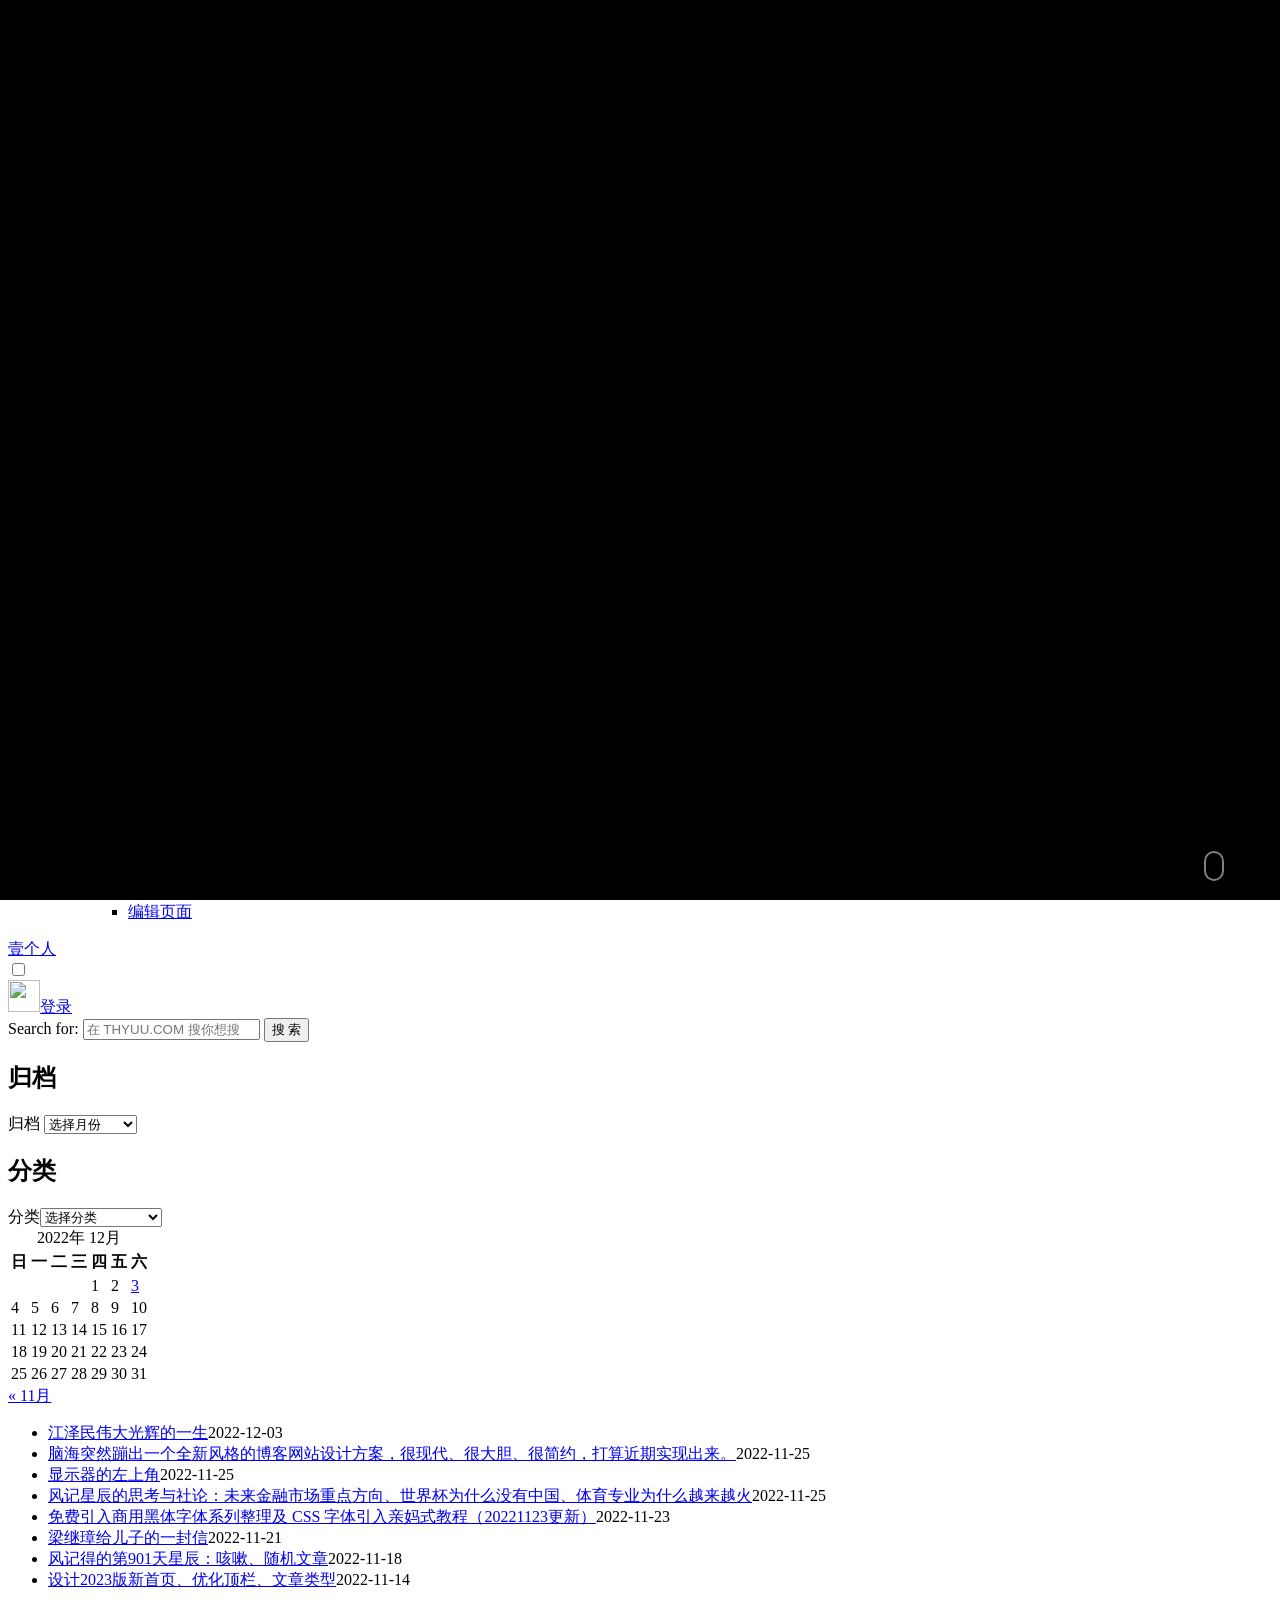
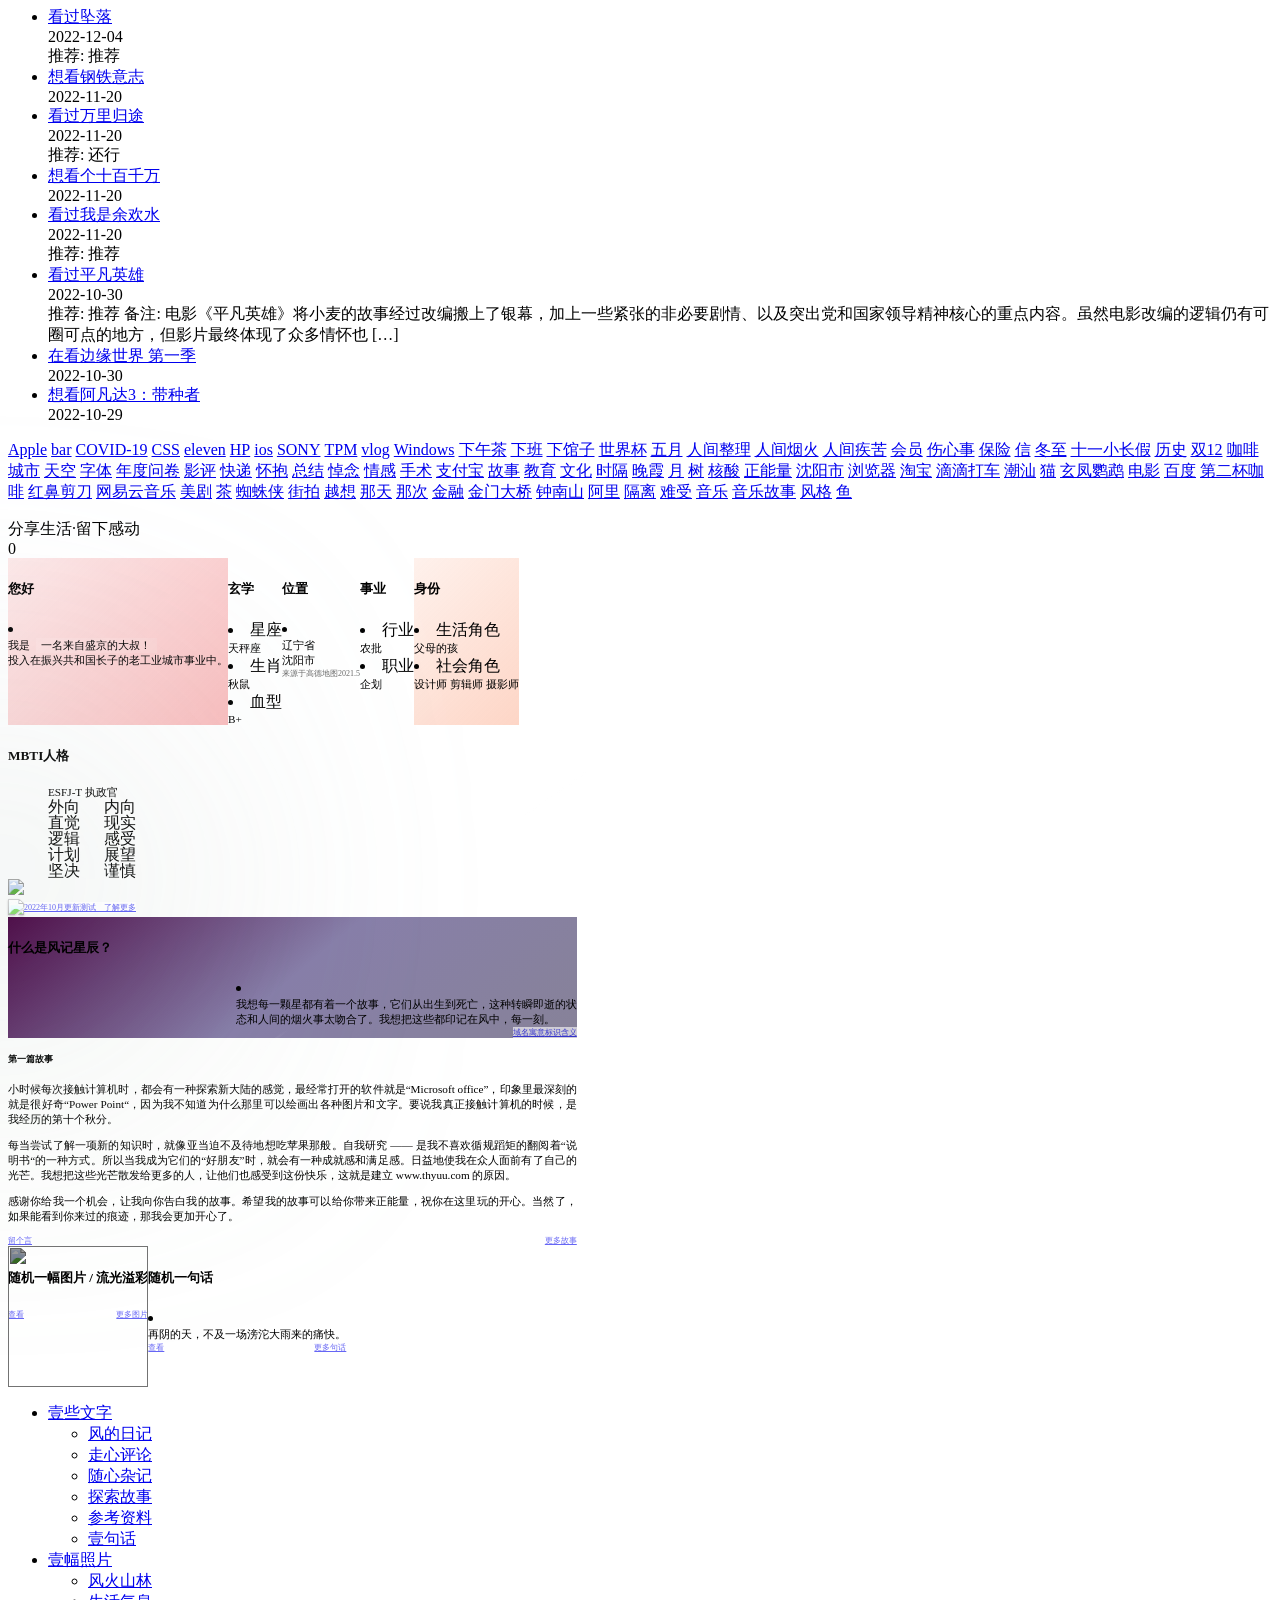
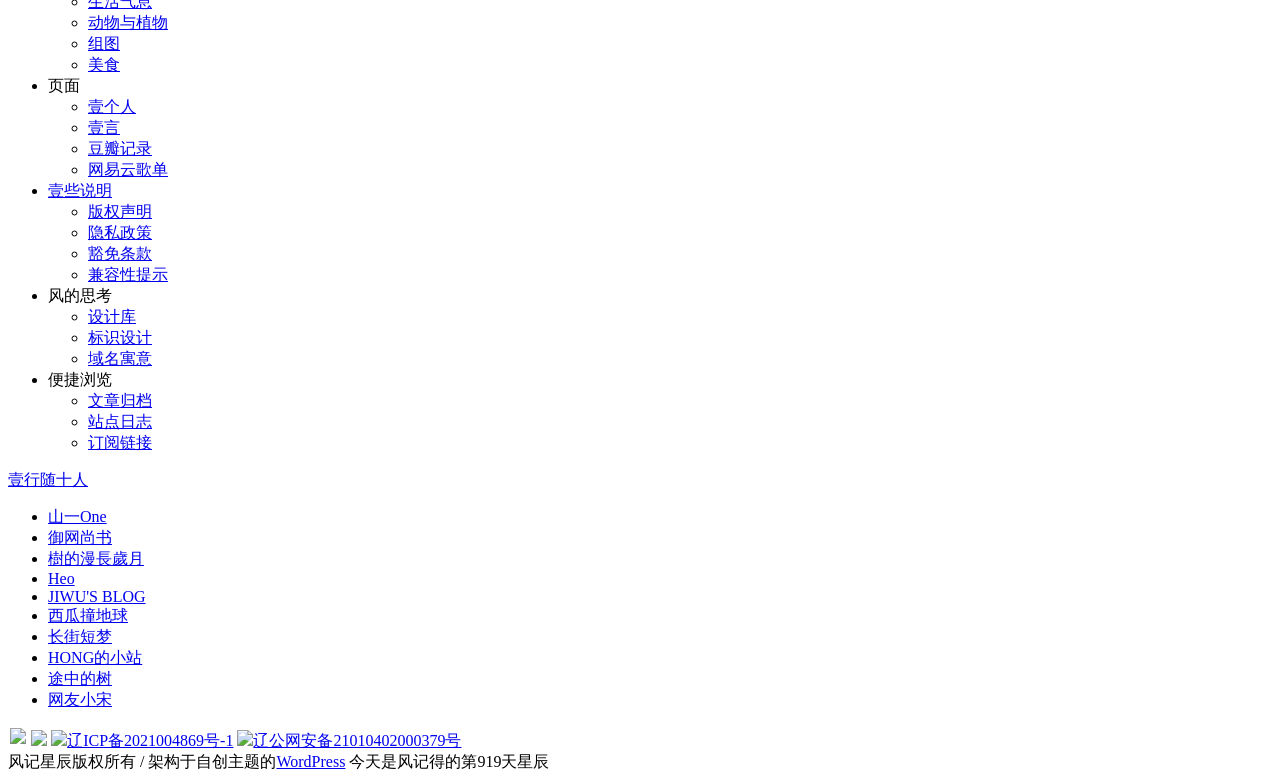
==== index.html @ 0c28a573 "Add files via upload" ====
<!DOCTYPE html><!-- This web page is copied by "https://bazhan.wang" --><html lang="zh-CN"><head><meta charset="utf-8">

<meta content="yes" name="apple-mobile-web-app-capable">
<meta name="viewport" content="width=device-width, initial-scale=1, user-scalable=no">
<meta name="renderer" content="webkit">
<meta name="force-rendering" content="webkit">
<title>壹个人 - 风记星辰</title>
<meta name="robots" content="max-image-preview:large">
<!-- <link rel="dns-prefetch" href="//cdn.thyuu.com"> -->
<!-- <link rel="dns-prefetch" href="//font.sec.miui.com"> -->
<!-- <link rel="dns-prefetch" href="//at.alicdn.com"> -->
<!-- <link rel="alternate" type="application/rss+xml" title="风记星辰 » Feed" href="https://www.thyuu.com/feed"> -->
<!-- <link rel="alternate" type="application/rss+xml" title="风记星辰 » 评论Feed" href="https://www.thyuu.com/comments/feed"> -->
<link rel="stylesheet" id="wp-block-library-css" href="css/style.min.css" type="text/css" media="all">
<link rel="stylesheet" id="classic-theme-styles-css" href="css/classic-themes.min.css" type="text/css" media="all">
<style id="global-styles-inline-css" type="text/css">
body{--wp--preset--color--black: #000000;--wp--preset--color--cyan-bluish-gray: #abb8c3;--wp--preset--color--white: #ffffff;--wp--preset--color--pale-pink: #f78da7;--wp--preset--color--vivid-red: #cf2e2e;--wp--preset--color--luminous-vivid-orange: #ff6900;--wp--preset--color--luminous-vivid-amber: #fcb900;--wp--preset--color--light-green-cyan: #7bdcb5;--wp--preset--color--vivid-green-cyan: #00d084;--wp--preset--color--pale-cyan-blue: #8ed1fc;--wp--preset--color--vivid-cyan-blue: #0693e3;--wp--preset--color--vivid-purple: #9b51e0;--wp--preset--gradient--vivid-cyan-blue-to-vivid-purple: linear-gradient(135deg,rgba(6,147,227,1) 0%,rgb(155,81,224) 100%);--wp--preset--gradient--light-green-cyan-to-vivid-green-cyan: linear-gradient(135deg,rgb(122,220,180) 0%,rgb(0,208,130) 100%);--wp--preset--gradient--luminous-vivid-amber-to-luminous-vivid-orange: linear-gradient(135deg,rgba(252,185,0,1) 0%,rgba(255,105,0,1) 100%);--wp--preset--gradient--luminous-vivid-orange-to-vivid-red: linear-gradient(135deg,rgba(255,105,0,1) 0%,rgb(207,46,46) 100%);--wp--preset--gradient--very-light-gray-to-cyan-bluish-gray: linear-gradient(135deg,rgb(238,238,238) 0%,rgb(169,184,195) 100%);--wp--preset--gradient--cool-to-warm-spectrum: linear-gradient(135deg,rgb(74,234,220) 0%,rgb(151,120,209) 20%,rgb(207,42,186) 40%,rgb(238,44,130) 60%,rgb(251,105,98) 80%,rgb(254,248,76) 100%);--wp--preset--gradient--blush-light-purple: linear-gradient(135deg,rgb(255,206,236) 0%,rgb(152,150,240) 100%);--wp--preset--gradient--blush-bordeaux: linear-gradient(135deg,rgb(254,205,165) 0%,rgb(254,45,45) 50%,rgb(107,0,62) 100%);--wp--preset--gradient--luminous-dusk: linear-gradient(135deg,rgb(255,203,112) 0%,rgb(199,81,192) 50%,rgb(65,88,208) 100%);--wp--preset--gradient--pale-ocean: linear-gradient(135deg,rgb(255,245,203) 0%,rgb(182,227,212) 50%,rgb(51,167,181) 100%);--wp--preset--gradient--electric-grass: linear-gradient(135deg,rgb(202,248,128) 0%,rgb(113,206,126) 100%);--wp--preset--gradient--midnight: linear-gradient(135deg,rgb(2,3,129) 0%,rgb(40,116,252) 100%);--wp--preset--duotone--dark-grayscale: url(&#x27;index.html#wp-duotone-dark-grayscale&#x27;);--wp--preset--duotone--grayscale: url(&#x27;index.html#wp-duotone-grayscale&#x27;);--wp--preset--duotone--purple-yellow: url(&#x27;index.html#wp-duotone-purple-yellow&#x27;);--wp--preset--duotone--blue-red: url(&#x27;index.html#wp-duotone-blue-red&#x27;);--wp--preset--duotone--midnight: url(&#x27;index.html#wp-duotone-midnight&#x27;);--wp--preset--duotone--magenta-yellow: url(&#x27;index.html#wp-duotone-magenta-yellow&#x27;);--wp--preset--duotone--purple-green: url(&#x27;index.html#wp-duotone-purple-green&#x27;);--wp--preset--duotone--blue-orange: url(&#x27;index.html#wp-duotone-blue-orange&#x27;);--wp--preset--font-size--small: 13px;--wp--preset--font-size--medium: 20px;--wp--preset--font-size--large: 36px;--wp--preset--font-size--x-large: 42px;--wp--preset--spacing--20: 0.44rem;--wp--preset--spacing--30: 0.67rem;--wp--preset--spacing--40: 1rem;--wp--preset--spacing--50: 1.5rem;--wp--preset--spacing--60: 2.25rem;--wp--preset--spacing--70: 3.38rem;--wp--preset--spacing--80: 5.06rem;}:where(.is-layout-flex){gap: 0.5em;}body .is-layout-flow &gt; .alignleft{float: left;margin-inline-start: 0;margin-inline-end: 2em;}body .is-layout-flow &gt; .alignright{float: right;margin-inline-start: 2em;margin-inline-end: 0;}body .is-layout-flow &gt; .aligncenter{margin-left: auto !important;margin-right: auto !important;}body .is-layout-constrained &gt; .alignleft{float: left;margin-inline-start: 0;margin-inline-end: 2em;}body .is-layout-constrained &gt; .alignright{float: right;margin-inline-start: 2em;margin-inline-end: 0;}body .is-layout-constrained &gt; .aligncenter{margin-left: auto !important;margin-right: auto !important;}body .is-layout-constrained &gt; :where(:not(.alignleft):not(.alignright):not(.alignfull)){max-width: var(--wp--style--global--content-size);margin-left: auto !important;margin-right: auto !important;}body .is-layout-constrained &gt; .alignwide{max-width: var(--wp--style--global--wide-size);}body .is-layout-flex{display: flex;}body .is-layout-flex{flex-wrap: wrap;align-items: center;}body .is-layout-flex &gt; *{margin: 0;}:where(.wp-block-columns.is-layout-flex){gap: 2em;}.has-black-color{color: var(--wp--preset--color--black) !important;}.has-cyan-bluish-gray-color{color: var(--wp--preset--color--cyan-bluish-gray) !important;}.has-white-color{color: var(--wp--preset--color--white) !important;}.has-pale-pink-color{color: var(--wp--preset--color--pale-pink) !important;}.has-vivid-red-color{color: var(--wp--preset--color--vivid-red) !important;}.has-luminous-vivid-orange-color{color: var(--wp--preset--color--luminous-vivid-orange) !important;}.has-luminous-vivid-amber-color{color: var(--wp--preset--color--luminous-vivid-amber) !important;}.has-light-green-cyan-color{color: var(--wp--preset--color--light-green-cyan) !important;}.has-vivid-green-cyan-color{color: var(--wp--preset--color--vivid-green-cyan) !important;}.has-pale-cyan-blue-color{color: var(--wp--preset--color--pale-cyan-blue) !important;}.has-vivid-cyan-blue-color{color: var(--wp--preset--color--vivid-cyan-blue) !important;}.has-vivid-purple-color{color: var(--wp--preset--color--vivid-purple) !important;}.has-black-background-color{background-color: var(--wp--preset--color--black) !important;}.has-cyan-bluish-gray-background-color{background-color: var(--wp--preset--color--cyan-bluish-gray) !important;}.has-white-background-color{background-color: var(--wp--preset--color--white) !important;}.has-pale-pink-background-color{background-color: var(--wp--preset--color--pale-pink) !important;}.has-vivid-red-background-color{background-color: var(--wp--preset--color--vivid-red) !important;}.has-luminous-vivid-orange-background-color{background-color: var(--wp--preset--color--luminous-vivid-orange) !important;}.has-luminous-vivid-amber-background-color{background-color: var(--wp--preset--color--luminous-vivid-amber) !important;}.has-light-green-cyan-background-color{background-color: var(--wp--preset--color--light-green-cyan) !important;}.has-vivid-green-cyan-background-color{background-color: var(--wp--preset--color--vivid-green-cyan) !important;}.has-pale-cyan-blue-background-color{background-color: var(--wp--preset--color--pale-cyan-blue) !important;}.has-vivid-cyan-blue-background-color{background-color: var(--wp--preset--color--vivid-cyan-blue) !important;}.has-vivid-purple-background-color{background-color: var(--wp--preset--color--vivid-purple) !important;}.has-black-border-color{border-color: var(--wp--preset--color--black) !important;}.has-cyan-bluish-gray-border-color{border-color: var(--wp--preset--color--cyan-bluish-gray) !important;}.has-white-border-color{border-color: var(--wp--preset--color--white) !important;}.has-pale-pink-border-color{border-color: var(--wp--preset--color--pale-pink) !important;}.has-vivid-red-border-color{border-color: var(--wp--preset--color--vivid-red) !important;}.has-luminous-vivid-orange-border-color{border-color: var(--wp--preset--color--luminous-vivid-orange) !important;}.has-luminous-vivid-amber-border-color{border-color: var(--wp--preset--color--luminous-vivid-amber) !important;}.has-light-green-cyan-border-color{border-color: var(--wp--preset--color--light-green-cyan) !important;}.has-vivid-green-cyan-border-color{border-color: var(--wp--preset--color--vivid-green-cyan) !important;}.has-pale-cyan-blue-border-color{border-color: var(--wp--preset--color--pale-cyan-blue) !important;}.has-vivid-cyan-blue-border-color{border-color: var(--wp--preset--color--vivid-cyan-blue) !important;}.has-vivid-purple-border-color{border-color: var(--wp--preset--color--vivid-purple) !important;}.has-vivid-cyan-blue-to-vivid-purple-gradient-background{background: var(--wp--preset--gradient--vivid-cyan-blue-to-vivid-purple) !important;}.has-light-green-cyan-to-vivid-green-cyan-gradient-background{background: var(--wp--preset--gradient--light-green-cyan-to-vivid-green-cyan) !important;}.has-luminous-vivid-amber-to-luminous-vivid-orange-gradient-background{background: var(--wp--preset--gradient--luminous-vivid-amber-to-luminous-vivid-orange) !important;}.has-luminous-vivid-orange-to-vivid-red-gradient-background{background: var(--wp--preset--gradient--luminous-vivid-orange-to-vivid-red) !important;}.has-very-light-gray-to-cyan-bluish-gray-gradient-background{background: var(--wp--preset--gradient--very-light-gray-to-cyan-bluish-gray) !important;}.has-cool-to-warm-spectrum-gradient-background{background: var(--wp--preset--gradient--cool-to-warm-spectrum) !important;}.has-blush-light-purple-gradient-background{background: var(--wp--preset--gradient--blush-light-purple) !important;}.has-blush-bordeaux-gradient-background{background: var(--wp--preset--gradient--blush-bordeaux) !important;}.has-luminous-dusk-gradient-background{background: var(--wp--preset--gradient--luminous-dusk) !important;}.has-pale-ocean-gradient-background{background: var(--wp--preset--gradient--pale-ocean) !important;}.has-electric-grass-gradient-background{background: var(--wp--preset--gradient--electric-grass) !important;}.has-midnight-gradient-background{background: var(--wp--preset--gradient--midnight) !important;}.has-small-font-size{font-size: var(--wp--preset--font-size--small) !important;}.has-medium-font-size{font-size: var(--wp--preset--font-size--medium) !important;}.has-large-font-size{font-size: var(--wp--preset--font-size--large) !important;}.has-x-large-font-size{font-size: var(--wp--preset--font-size--x-large) !important;}
.wp-block-navigation a:where(:not(.wp-element-button)){color: inherit;}
:where(.wp-block-columns.is-layout-flex){gap: 2em;}
.wp-block-pullquote{font-size: 1.5em;line-height: 1.6;}
</style>
<link rel="stylesheet" id="contact-form-7-css" href="css/styles.css" type="text/css" media="all">
<link rel="stylesheet" id="wpd-css-css" href="css/db.min.css" type="text/css" media="screen">
<link rel="stylesheet" id="fonts-css" href="css/css.css" type="text/css" media="all">
<link rel="stylesheet" id="icons-css" href="https://at.alicdn.com/t/c/font_2762112_chws2hn34r.css" type="text/css" media="all">
<link rel="stylesheet" id="style-css" href="css/style.css" type="text/css" media="all">
<link rel="stylesheet" id="fancybox-css" href="https://cdn.thyuu.com/item/fancybox/fancybox.css" type="text/css" media="all">
<script type="text/javascript" src="js/jquery.min.js" id="jquery-core-js"></script>
<script type="text/javascript" src="js/jquery-migrate.min.js" id="jquery-migrate-js"></script>
<!-- <link rel="canonical" href="https://www.thyuu.com/about"> -->
<!-- <link rel="alternate" type="application/json+oembed" href="https://www.thyuu.com/wp-json/oembed/1.0/embed?url=https%3A%2F%2Fwww.thyuu.com%2Fabout"> -->
<!-- <link rel="alternate" type="text/xml+oembed" href="https://www.thyuu.com/wp-json/oembed/1.0/embed?url=https%3A%2F%2Fwww.thyuu.com%2Fabout&amp;format=xml"> -->
<script charset="utf-8" id="LA_COLLECT" src="js/js-sdk-pro.min.js"></script>
                <script>LA.init({id: "JcX106FxdRLyN26i",ck: "JcX106FxdRLyN26i",autoTrack: true,hashMode: true})</script><style type="text/css">
	.site-header {background: url(https://cdn.thyuu.com/wp-content/uploads/2020/08/008.jpg!webp) no-repeat scroll center / cover;}
	</style>
	<link rel="icon" href="https://cdn.thyuu.com/wp-content/uploads/2021/09/cropped-2021092712292759-32x32.png" sizes="32x32">
<link rel="icon" href="https://cdn.thyuu.com/wp-content/uploads/2021/09/cropped-2021092712292759-192x192.png" sizes="192x192">
<link rel="apple-touch-icon" href="https://cdn.thyuu.com/wp-content/uploads/2021/09/cropped-2021092712292759-180x180.png">
<meta name="msapplication-TileImage" content="https://cdn.thyuu.com/wp-content/uploads/2021/09/cropped-2021092712292759-270x270.png">
<script>
	var _hmt = _hmt || [];
	(function() {
	  var hm = document.createElement("script");
	  hm.src = "https://hm.baidu.com/hm.js?a2d84b31f9c10b15580abb0a6f1821ab";
	  var s = document.getElementsByTagName("script")[0]; 
	  s.parentNode.insertBefore(hm, s);
	})();
</script>
</head>
<body class="page-template page-template-templates-page page-template-about page-template-templates-pageabout-php page page-id-876 featured-image">

<style>

</style>
<nav id="site-navigation" class="navigation-main header-area" role="navigation">
	<div class="site-logo">
		<a href="https://www.thyuu.com/" title="风记星辰" rel="home"><logo></logo></a>
		<span>欢迎来到风记星辰<br>https://www.thyuu.com</span>
	</div>
	<div class="site-menu">
		<input type="checkbox" id="menu-open" class="hidden">
		<label for="menu-open" class="iconfont out menu-open icon-daohang-fill"></label>
		<div class="menu-out"><ul id="menu-primary" class="menu"><li id="menu-item-63173" class="menu-category menu-item menu-item-type-custom menu-item-object-custom menu-item-has-children menu-item-63173"><a title="menu-category">文章分类</a>
<ul class="sub-menu">
	<li id="menu-item-63174" class="menu-item menu-item-type-taxonomy menu-item-object-category menu-item-has-children menu-item-63174"><a title="word" href="https://www.thyuu.com/category/word">壹些文字</a>
	<ul class="sub-menu">
		<li id="menu-item-63178" class="menu-item menu-item-type-taxonomy menu-item-object-category menu-item-63178"><a title="diary" href="https://www.thyuu.com/category/word/diary">风的日记</a></li>
		<li id="menu-item-63176" class="menu-item menu-item-type-taxonomy menu-item-object-category menu-item-63176"><a title="tale" href="https://www.thyuu.com/category/word/tale">探索故事</a></li>
		<li id="menu-item-63175" class="menu-item menu-item-type-taxonomy menu-item-object-category menu-item-63175"><a title="tips" href="https://www.thyuu.com/category/word/tips">参考资料</a></li>
		<li id="menu-item-63177" class="menu-item menu-item-type-taxonomy menu-item-object-category menu-item-63177"><a title="note" href="https://www.thyuu.com/category/word/note">随心杂记</a></li>
	</ul>
</li>
	<li id="menu-item-66860" class="menu-item menu-item-type-taxonomy menu-item-object-category menu-item-66860"><a title="remark" href="https://www.thyuu.com/category/remark">走心评论</a></li>
	<li id="menu-item-63179" class="menu-item menu-item-type-taxonomy menu-item-object-category menu-item-63179"><a title="says" href="https://www.thyuu.com/category/say">壹句话</a></li>
	<li id="menu-item-63180" class="menu-item menu-item-type-taxonomy menu-item-object-category menu-item-has-children menu-item-63180"><a title="photo" href="https://www.thyuu.com/category/photo">壹幅照片</a>
	<ul class="sub-menu">
		<li id="menu-item-63181" class="menu-item menu-item-type-taxonomy menu-item-object-category menu-item-63181"><a title="living" href="https://www.thyuu.com/category/photo/living">动物与植物</a></li>
		<li id="menu-item-63182" class="menu-item menu-item-type-taxonomy menu-item-object-category menu-item-63182"><a title="livephoto" href="https://www.thyuu.com/category/photo/livephoto">生活气息</a></li>
		<li id="menu-item-63184" class="menu-item menu-item-type-taxonomy menu-item-object-category menu-item-63184"><a title="food" href="https://www.thyuu.com/category/photo/food">美食</a></li>
		<li id="menu-item-63185" class="menu-item menu-item-type-taxonomy menu-item-object-category menu-item-63185"><a title="scene" href="https://www.thyuu.com/category/photo/scene">风林火山</a></li>
		<li id="menu-item-63183" class="menu-item menu-item-type-taxonomy menu-item-object-category menu-item-63183"><a title="gallerys" href="https://www.thyuu.com/category/photo/gallerys">组图</a></li>
	</ul>
</li>
	<li id="menu-item-63186" class="menu-item menu-item-type-taxonomy menu-item-object-category menu-item-63186"><a title="changelog" href="https://www.thyuu.com/category/changelog">站点日志</a></li>
</ul>
</li>
<li id="menu-item-63172" class="menu-page menu-item menu-item-type-custom menu-item-object-custom menu-item-has-children menu-item-63172"><a title="menu-page">页面</a>
<ul class="sub-menu">
	<li id="menu-item-63224" class="menu-item menu-item-type-post_type menu-item-object-page menu-item-63224"><a title="board" href="https://www.thyuu.com/board">壹言</a></li>
	<li id="menu-item-63209" class="menu-item menu-item-type-post_type menu-item-object-page menu-item-63209"><a title="friends" href="https://www.thyuu.com/friends">壹行</a></li>
	<li id="menu-item-63192" class="menu-item menu-item-type-post_type menu-item-object-page menu-item-63192"><a title="douban" href="https://www.thyuu.com/douban">豆瓣记录</a></li>
	<li id="menu-item-63286" class="menu-item menu-item-type-post_type menu-item-object-page menu-item-63286"><a title="music" href="https://www.thyuu.com/music">网易云歌单</a></li>
	<li id="menu-item-63191" class="menu-item menu-item-type-post_type menu-item-object-page menu-item-63191"><a title="archive" href="https://www.thyuu.com/archive">文章归档</a></li>
</ul>
</li>
<li id="menu-item-63231" class="menu-here menu-item menu-item-type-custom menu-item-object-custom current-menu-ancestor current-menu-parent menu-item-has-children menu-item-63231"><a title="menu-here">关于</a>
<ul class="sub-menu">
	<li id="menu-item-63193" class="menu-item menu-item-type-post_type menu-item-object-page current-menu-item page_item page-item-876 current_page_item menu-item-63193"><a title="thy" href="https://www.thyuu.com/about" aria-current="page">壹个人</a></li>
	<li id="menu-item-63187" class="menu-item menu-item-type-post_type menu-item-object-page menu-item-has-children menu-item-63187"><a href="https://www.thyuu.com/statement">壹些说明</a>
	<ul class="sub-menu">
		<li id="menu-item-63188" class="menu-item menu-item-type-post_type menu-item-object-page menu-item-63188"><a title="copyright" href="https://www.thyuu.com/statement/copyright">版权声明</a></li>
		<li id="menu-item-63232" class="menu-item menu-item-type-post_type menu-item-object-page menu-item-privacy-policy menu-item-63232"><a title="privacy-policy" href="https://www.thyuu.com/statement/privacy-policy">隐私政策</a></li>
		<li id="menu-item-63190" class="menu-item menu-item-type-post_type menu-item-object-page menu-item-63190"><a title="exemption" href="https://www.thyuu.com/statement/exemption">豁免条款</a></li>
		<li id="menu-item-63189" class="menu-item menu-item-type-post_type menu-item-object-page menu-item-63189"><a title="compatibility" href="https://www.thyuu.com/statement/compatibility">兼容性提示</a></li>
	</ul>
</li>
	<li id="menu-item-63196" class="menu-item menu-item-type-custom menu-item-object-custom menu-item-has-children menu-item-63196"><a>风的思考</a>
	<ul class="sub-menu">
		<li id="menu-item-63197" class="menu-item menu-item-type-post_type menu-item-object-page menu-item-63197"><a title="design" href="https://www.thyuu.com/design">设计库</a></li>
		<li id="menu-item-63195" class="menu-item menu-item-type-post_type menu-item-object-page menu-item-63195"><a title="logo" href="https://www.thyuu.com/think/logos">标识设计</a></li>
		<li id="menu-item-63194" class="menu-item menu-item-type-post_type menu-item-object-page menu-item-63194"><a title="domain" href="https://www.thyuu.com/think/domain">域名寓意</a></li>
	</ul>
</li>
</ul>
</li>
<li id="menu-item-64398" class="admin-link menu-item menu-item-type-custom menu-item-object-custom menu-item-has-children menu-item-64398"><a title="admin" target="_blank" rel="noopener" href="/wp-admin">管理</a>
<ul class="sub-menu">
	<li id="menu-item-64399" class="menu-item menu-item-type-custom menu-item-object-custom menu-item-64399"><a target="_blank" rel="noopener" href="/wp-admin/theme-editor.php">主题设置</a></li>
	<li id="menu-item-64401" class="menu-item menu-item-type-custom menu-item-object-custom menu-item-has-children menu-item-64401"><a target="_blank" rel="noopener" href="/wp-admin/post-new.php">新增</a>
	<ul class="sub-menu">
		<li id="menu-item-64402" class="menu-item menu-item-type-custom menu-item-object-custom menu-item-64402"><a target="_blank" rel="noopener" href="/wp-admin/link-add.php">新增链接</a></li>
		<li id="menu-item-64405" class="menu-item menu-item-type-custom menu-item-object-custom menu-item-64405"><a href="/wp-admin/post-new.php?post_type=wprss_feed">新增订阅</a></li>
	</ul>
</li>
	<li id="menu-item-64406" class="menu-item menu-item-type-custom menu-item-object-custom menu-item-has-children menu-item-64406"><a href="/edit.php">编辑</a>
	<ul class="sub-menu">
		<li id="menu-item-64403" class="menu-item menu-item-type-custom menu-item-object-custom menu-item-64403"><a target="_blank" rel="noopener" href="/wp-admin/edit-comments.php">编辑评论</a></li>
		<li id="menu-item-64407" class="menu-item menu-item-type-custom menu-item-object-custom menu-item-64407"><a href="/edit.php?post_type=page">编辑页面</a></li>
	</ul>
</li>
</ul>
</li>
</ul></div>	</div>
	<a class="post-menu" href="#main" title="文章"><div class="site-title">壹个人</div><div class="iconfont out icon-mulu"></div></a>	<div class="site-icon">
						<a class="iconfont out icon-random-fill" href="//look.thyuu.com" title="随机一篇文章"></a>
		<input type="checkbox" id="menu-toggle" class="hidden">
		<label for="menu-toggle" class="widget" title="打开全站动态面板"><i class="left"></i><i class="widget center"></i><i class="widget right"></i></label>
		<div class="menu-widgets">
			<div class="menu-area-content">
				<div class="site-icon">
					<a class="iconfont quanping icon-quanping" id="view-fullscreen" title="启动全屏"></a>
					<a class="iconfont quanping icon-quxiaoquanping" id="cancel-fullscreen" title="关闭全屏"></a>
										<a class="iconfont night-mode" href="javascript:switchNightMode()" title="切换日夜间模式"><i class="icon-light"></i><i class="icon-night"></i></a>
				</div>
				<div class="login">
				<img alt="" src="img/avatar.png" srcset="img/avatar_1.png 2x" class="avatar avatar-32 photo avatar-default" height="32" width="32" loading="lazy" decoding="async"><a href="https://www.thyuu.com/wp-login.php">登录</a>				</div>
				<div class="widget-out">
				<form role="search" method="get" class="search-form" action="https://www.thyuu.com/">
	<label>
		<span class="screen-reader-text">Search for:</span>
		<input type="search" class="search-field" placeholder="在 THYUU.COM 搜你想搜 …" value="" name="s" title="Search for:">
	</label>
	<input type="submit" class="search-submit" value="搜 索">
</form>
<div class="widget widget_archive"><h2 class="widgettitle">归档</h2>		<label class="screen-reader-text" for="archives-dropdown--1">归档</label>
		<select id="archives-dropdown--1" name="archive-dropdown">
			
			<option value="">选择月份</option>
				<option value="https://www.thyuu.com/date/2022/12"> 2022年12月 </option>
	<option value="https://www.thyuu.com/date/2022/11"> 2022年11月 </option>
	<option value="https://www.thyuu.com/date/2022/10"> 2022年10月 </option>
	<option value="https://www.thyuu.com/date/2022/09"> 2022年9月 </option>
	<option value="https://www.thyuu.com/date/2022/08"> 2022年8月 </option>
	<option value="https://www.thyuu.com/date/2022/07"> 2022年7月 </option>
	<option value="https://www.thyuu.com/date/2022/06"> 2022年6月 </option>
	<option value="https://www.thyuu.com/date/2022/05"> 2022年5月 </option>
	<option value="https://www.thyuu.com/date/2022/04"> 2022年4月 </option>
	<option value="https://www.thyuu.com/date/2022/03"> 2022年3月 </option>
	<option value="https://www.thyuu.com/date/2022/02"> 2022年2月 </option>
	<option value="https://www.thyuu.com/date/2022/01"> 2022年1月 </option>
	<option value="https://www.thyuu.com/date/2021/12"> 2021年12月 </option>
	<option value="https://www.thyuu.com/date/2021/11"> 2021年11月 </option>
	<option value="https://www.thyuu.com/date/2021/10"> 2021年10月 </option>
	<option value="https://www.thyuu.com/date/2021/09"> 2021年9月 </option>
	<option value="https://www.thyuu.com/date/2021/08"> 2021年8月 </option>
	<option value="https://www.thyuu.com/date/2021/07"> 2021年7月 </option>
	<option value="https://www.thyuu.com/date/2021/06"> 2021年6月 </option>
	<option value="https://www.thyuu.com/date/2021/05"> 2021年5月 </option>
	<option value="https://www.thyuu.com/date/2021/04"> 2021年4月 </option>
	<option value="https://www.thyuu.com/date/2021/02"> 2021年2月 </option>
	<option value="https://www.thyuu.com/date/2021/01"> 2021年1月 </option>
	<option value="https://www.thyuu.com/date/2020/09"> 2020年9月 </option>
	<option value="https://www.thyuu.com/date/2020/08"> 2020年8月 </option>
	<option value="https://www.thyuu.com/date/2020/05"> 2020年5月 </option>
	<option value="https://www.thyuu.com/date/2020/03"> 2020年3月 </option>
	<option value="https://www.thyuu.com/date/2019/11"> 2019年11月 </option>
	<option value="https://www.thyuu.com/date/2019/10"> 2019年10月 </option>

		</select>

<script type="text/javascript">
/* <![CDATA[ */
(function() {
	var dropdown = document.getElementById( "archives-dropdown--1" );
	function onSelectChange() {
		if ( dropdown.options[ dropdown.selectedIndex ].value !== '' ) {
			document.location.href = this.options[ this.selectedIndex ].value;
		}
	}
	dropdown.onchange = onSelectChange;
})();
/* ]]> */
</script>
			</div><div class="widget widget_categories"><h2 class="widgettitle">分类</h2><form action="https://www.thyuu.com" method="get"><label class="screen-reader-text" for="cat">分类</label><select name="cat" id="cat" class="postform">
	<option value="-1">选择分类</option>
	<option class="level-0" value="10">壹些文字&nbsp;&nbsp;(81)</option>
	<option class="level-1" value="93">&nbsp;&nbsp;&nbsp;参考资料&nbsp;&nbsp;(6)</option>
	<option class="level-1" value="50">&nbsp;&nbsp;&nbsp;探索故事&nbsp;&nbsp;(8)</option>
	<option class="level-1" value="30">&nbsp;&nbsp;&nbsp;随心杂记&nbsp;&nbsp;(16)</option>
	<option class="level-1" value="49">&nbsp;&nbsp;&nbsp;风的日记&nbsp;&nbsp;(52)</option>
	<option class="level-0" value="1">壹句话&nbsp;&nbsp;(19)</option>
	<option class="level-0" value="38">壹幅照片&nbsp;&nbsp;(28)</option>
	<option class="level-1" value="71">&nbsp;&nbsp;&nbsp;动物与植物&nbsp;&nbsp;(5)</option>
	<option class="level-1" value="47">&nbsp;&nbsp;&nbsp;生活气息&nbsp;&nbsp;(10)</option>
	<option class="level-1" value="94">&nbsp;&nbsp;&nbsp;组图&nbsp;&nbsp;(5)</option>
	<option class="level-1" value="48">&nbsp;&nbsp;&nbsp;美食&nbsp;&nbsp;(3)</option>
	<option class="level-1" value="72">&nbsp;&nbsp;&nbsp;风火山林&nbsp;&nbsp;(10)</option>
	<option class="level-0" value="84">站点日志&nbsp;&nbsp;(18)</option>
	<option class="level-0" value="147">走心评论&nbsp;&nbsp;(1)</option>
</select>
</form>
<script type="text/javascript">
/* <![CDATA[ */
(function() {
	var dropdown = document.getElementById( "cat" );
	function onCatChange() {
		if ( dropdown.options[ dropdown.selectedIndex ].value > 0 ) {
			dropdown.parentNode.submit();
		}
	}
	dropdown.onchange = onCatChange;
})();
/* ]]> */
</script>

			</div>				</div>
				<div class="widget-area" role="complementary">	
	<div class="widget-container">
	<aside id="block-158" class="widget widget_block widget_calendar"><div class="wp-block-calendar"><table id="wp-calendar" class="wp-calendar-table">
	<caption>2022年 12月</caption>
	<thead>
	<tr>
		<th scope="col" title="星期日">日</th>
		<th scope="col" title="星期一">一</th>
		<th scope="col" title="星期二">二</th>
		<th scope="col" title="星期三">三</th>
		<th scope="col" title="星期四">四</th>
		<th scope="col" title="星期五">五</th>
		<th scope="col" title="星期六">六</th>
	</tr>
	</thead>
	<tbody>
	<tr>
		<td colspan="4" class="pad">&nbsp;</td><td>1</td><td>2</td><td><a href="https://www.thyuu.com/date/2022/12/03" aria-label="2022年12月3日 发布的文章">3</a></td>
	</tr>
	<tr>
		<td>4</td><td>5</td><td id="today">6</td><td>7</td><td>8</td><td>9</td><td>10</td>
	</tr>
	<tr>
		<td>11</td><td>12</td><td>13</td><td>14</td><td>15</td><td>16</td><td>17</td>
	</tr>
	<tr>
		<td>18</td><td>19</td><td>20</td><td>21</td><td>22</td><td>23</td><td>24</td>
	</tr>
	<tr>
		<td>25</td><td>26</td><td>27</td><td>28</td><td>29</td><td>30</td><td>31</td>
	</tr>
	</tbody>
	</table><nav aria-label="上个月及下个月" class="wp-calendar-nav">
		<span class="wp-calendar-nav-prev"><a href="https://www.thyuu.com/date/2022/11">« 11月</a></span>
		<span class="pad">&nbsp;</span>
		<span class="wp-calendar-nav-next">&nbsp;</span>
	</nav></div></aside><aside id="block-164" class="widget widget_block widget_recent_entries"><ul class="wp-block-latest-posts__list has-dates wp-block-latest-posts"><li><a class="wp-block-latest-posts__post-title" href="https://www.thyuu.com/word/tale/68378">江泽民伟大光辉的一生</a><time datetime="2022-12-03T18:09:38+08:00" class="wp-block-latest-posts__post-date">2022-12-03</time></li>
<li><a class="wp-block-latest-posts__post-title" href="https://www.thyuu.com/say/68065">脑海突然蹦出一个全新风格的博客网站设计方案，很现代、很大胆、很简约，打算近期实现出来。</a><time datetime="2022-11-25T20:04:59+08:00" class="wp-block-latest-posts__post-date">2022-11-25</time></li>
<li><a class="wp-block-latest-posts__post-title" href="https://www.thyuu.com/photo/livephoto/68050">显示器的左上角</a><time datetime="2022-11-25T12:20:58+08:00" class="wp-block-latest-posts__post-date">2022-11-25</time></li>
<li><a class="wp-block-latest-posts__post-title" href="https://www.thyuu.com/word/tips/68027">风记星辰的思考与社论：未来金融市场重点方向、世界杯为什么没有中国、体育专业为什么越来越火</a><time datetime="2022-11-25T00:00:00+08:00" class="wp-block-latest-posts__post-date">2022-11-25</time></li>
<li><a class="wp-block-latest-posts__post-title" href="https://www.thyuu.com/word/tips/62610">免费引入商用黑体字体系列整理及 CSS 字体引入亲妈式教程（20221123更新）</a><time datetime="2022-11-23T19:20:00+08:00" class="wp-block-latest-posts__post-date">2022-11-23</time></li>
<li><a class="wp-block-latest-posts__post-title" href="https://www.thyuu.com/word/note/67881">梁继璋给儿子的一封信</a><time datetime="2022-11-21T12:13:19+08:00" class="wp-block-latest-posts__post-date">2022-11-21</time></li>
<li><a class="wp-block-latest-posts__post-title" href="https://www.thyuu.com/word/diary/67376">风记得的第901天星辰：咳嗽、随机文章</a><time datetime="2022-11-18T13:06:34+08:00" class="wp-block-latest-posts__post-date">2022-11-18</time></li>
<li><a class="wp-block-latest-posts__post-title" href="https://www.thyuu.com/changelog/67232">设计2023版新首页、优化顶栏、文章类型</a><time datetime="2022-11-14T13:32:32+08:00" class="wp-block-latest-posts__post-date">2022-11-14</time></li>
</ul></aside><aside id="block-149" class="widget widget_block widget_rss"><ul class="has-dates has-excerpts douban wp-block-rss"><li class="wp-block-rss__item"><div class="wp-block-rss__item-title"><a href="http://movie.douban.com/subject/35700395/">看过坠落</a></div><time datetime="" class="wp-block-rss__item-publish-date">2022-12-04</time> <div class="wp-block-rss__item-excerpt">推荐: 推荐</div></li><li class="wp-block-rss__item"><div class="wp-block-rss__item-title"><a href="http://movie.douban.com/subject/35517351/">想看钢铁意志</a></div><time datetime="" class="wp-block-rss__item-publish-date">2022-11-20</time> <div class="wp-block-rss__item-excerpt"></div></li><li class="wp-block-rss__item"><div class="wp-block-rss__item-title"><a href="http://movie.douban.com/subject/26654184/">看过万里归途</a></div><time datetime="" class="wp-block-rss__item-publish-date">2022-11-20</time> <div class="wp-block-rss__item-excerpt">推荐: 还行</div></li><li class="wp-block-rss__item"><div class="wp-block-rss__item-title"><a href="http://movie.douban.com/subject/35882085/">想看个十百千万</a></div><time datetime="" class="wp-block-rss__item-publish-date">2022-11-20</time> <div class="wp-block-rss__item-excerpt"></div></li><li class="wp-block-rss__item"><div class="wp-block-rss__item-title"><a href="http://movie.douban.com/subject/33442331/">看过我是余欢水</a></div><time datetime="" class="wp-block-rss__item-publish-date">2022-11-20</time> <div class="wp-block-rss__item-excerpt">推荐: 推荐</div></li><li class="wp-block-rss__item"><div class="wp-block-rss__item-title"><a href="http://movie.douban.com/subject/35554292/">看过平凡英雄</a></div><time datetime="" class="wp-block-rss__item-publish-date">2022-10-30</time> <div class="wp-block-rss__item-excerpt">推荐: 推荐 备注: 电影《平凡英雄》将小麦的故事经过改编搬上了银幕，加上一些紧张的非必要剧情、以及突出党和国家领导精神核心的重点内容。虽然电影改编的逻辑仍有可圈可点的地方，但影片最终体现了众多情怀也 […]</div></li><li class="wp-block-rss__item"><div class="wp-block-rss__item-title"><a href="http://movie.douban.com/subject/30198955/">在看边缘世界 第一季</a></div><time datetime="" class="wp-block-rss__item-publish-date">2022-10-30</time> <div class="wp-block-rss__item-excerpt"></div></li><li class="wp-block-rss__item"><div class="wp-block-rss__item-title"><a href="http://movie.douban.com/subject/5348089/">想看阿凡达3：带种者</a></div><time datetime="" class="wp-block-rss__item-publish-date">2022-10-29</time> <div class="wp-block-rss__item-excerpt"></div></li></ul></aside><aside id="block-161" class="widget widget_block widget_tag_cloud"><p class="is-style-outline wp-block-tag-cloud"><a href="https://www.thyuu.com/tag/apple" class="tag-cloud-link tag-link-82 tag-link-position-1" style="font-size: 1em;" aria-label="Apple (7个项目)">Apple</a>
<a href="https://www.thyuu.com/tag/bar" class="tag-cloud-link tag-link-63 tag-link-position-2" style="font-size: 1em;" aria-label="bar (2个项目)">bar</a>
<a href="https://www.thyuu.com/tag/covid-19" class="tag-cloud-link tag-link-9 tag-link-position-3" style="font-size: 1em;" aria-label="COVID-19 (2个项目)">COVID-19</a>
<a href="https://www.thyuu.com/tag/css" class="tag-cloud-link tag-link-132 tag-link-position-4" style="font-size: 1em;" aria-label="CSS (2个项目)">CSS</a>
<a href="https://www.thyuu.com/tag/eleven" class="tag-cloud-link tag-link-62 tag-link-position-5" style="font-size: 1em;" aria-label="eleven (2个项目)">eleven</a>
<a href="https://www.thyuu.com/tag/hp" class="tag-cloud-link tag-link-89 tag-link-position-6" style="font-size: 1em;" aria-label="HP (1个项目)">HP</a>
<a href="https://www.thyuu.com/tag/ios" class="tag-cloud-link tag-link-83 tag-link-position-7" style="font-size: 1em;" aria-label="ios (1个项目)">ios</a>
<a href="https://www.thyuu.com/tag/sony" class="tag-cloud-link tag-link-85 tag-link-position-8" style="font-size: 1em;" aria-label="SONY (1个项目)">SONY</a>
<a href="https://www.thyuu.com/tag/tpm" class="tag-cloud-link tag-link-90 tag-link-position-9" style="font-size: 1em;" aria-label="TPM (1个项目)">TPM</a>
<a href="https://www.thyuu.com/tag/vlog" class="tag-cloud-link tag-link-6 tag-link-position-10" style="font-size: 1em;" aria-label="vlog (1个项目)">vlog</a>
<a href="https://www.thyuu.com/tag/windows" class="tag-cloud-link tag-link-88 tag-link-position-11" style="font-size: 1em;" aria-label="Windows (6个项目)">Windows</a>
<a href="https://www.thyuu.com/tag/%e4%b8%8b%e5%8d%88%e8%8c%b6" class="tag-cloud-link tag-link-127 tag-link-position-12" style="font-size: 1em;" aria-label="下午茶 (1个项目)">下午茶</a>
<a href="https://www.thyuu.com/tag/%e4%b8%8b%e7%8f%ad" class="tag-cloud-link tag-link-41 tag-link-position-13" style="font-size: 1em;" aria-label="下班 (1个项目)">下班</a>
<a href="https://www.thyuu.com/tag/%e4%b8%8b%e9%a6%86%e5%ad%90" class="tag-cloud-link tag-link-58 tag-link-position-14" style="font-size: 1em;" aria-label="下馆子 (1个项目)">下馆子</a>
<a href="https://www.thyuu.com/tag/%e4%b8%96%e7%95%8c%e6%9d%af" class="tag-cloud-link tag-link-152 tag-link-position-15" style="font-size: 1em;" aria-label="世界杯 (1个项目)">世界杯</a>
<a href="https://www.thyuu.com/tag/%e4%ba%94%e6%9c%88" class="tag-cloud-link tag-link-55 tag-link-position-16" style="font-size: 1em;" aria-label="五月 (1个项目)">五月</a>
<a href="https://www.thyuu.com/tag/%e4%ba%ba%e9%97%b4%e6%95%b4%e7%90%86" class="tag-cloud-link tag-link-150 tag-link-position-17" style="font-size: 1em;" aria-label="人间整理 (1个项目)">人间整理</a>
<a href="https://www.thyuu.com/tag/%e4%ba%ba%e9%97%b4%e7%83%9f%e7%81%ab" class="tag-cloud-link tag-link-142 tag-link-position-18" style="font-size: 1em;" aria-label="人间烟火 (2个项目)">人间烟火</a>
<a href="https://www.thyuu.com/tag/%e4%ba%ba%e9%97%b4%e7%96%be%e8%8b%a6" class="tag-cloud-link tag-link-106 tag-link-position-19" style="font-size: 1em;" aria-label="人间疾苦 (5个项目)">人间疾苦</a>
<a href="https://www.thyuu.com/tag/%e4%bc%9a%e5%91%98" class="tag-cloud-link tag-link-131 tag-link-position-20" style="font-size: 1em;" aria-label="会员 (1个项目)">会员</a>
<a href="https://www.thyuu.com/tag/%e4%bc%a4%e5%bf%83%e4%ba%8b" class="tag-cloud-link tag-link-65 tag-link-position-21" style="font-size: 1em;" aria-label="伤心事 (1个项目)">伤心事</a>
<a href="https://www.thyuu.com/tag/%e4%bf%9d%e9%99%a9" class="tag-cloud-link tag-link-75 tag-link-position-22" style="font-size: 1em;" aria-label="保险 (1个项目)">保险</a>
<a href="https://www.thyuu.com/tag/%e4%bf%a1" class="tag-cloud-link tag-link-149 tag-link-position-23" style="font-size: 1em;" aria-label="信 (1个项目)">信</a>
<a href="https://www.thyuu.com/tag/%e5%86%ac%e8%87%b3" class="tag-cloud-link tag-link-100 tag-link-position-24" style="font-size: 1em;" aria-label="冬至 (1个项目)">冬至</a>
<a href="https://www.thyuu.com/tag/%e5%8d%81%e4%b8%80%e5%b0%8f%e9%95%bf%e5%81%87" class="tag-cloud-link tag-link-7 tag-link-position-25" style="font-size: 1em;" aria-label="十一小长假 (1个项目)">十一小长假</a>
<a href="https://www.thyuu.com/tag/%e5%8e%86%e5%8f%b2" class="tag-cloud-link tag-link-96 tag-link-position-26" style="font-size: 1em;" aria-label="历史 (1个项目)">历史</a>
<a href="https://www.thyuu.com/tag/%e5%8f%8c12" class="tag-cloud-link tag-link-133 tag-link-position-27" style="font-size: 1em;" aria-label="双12 (1个项目)">双12</a>
<a href="https://www.thyuu.com/tag/%e5%92%96%e5%95%a1" class="tag-cloud-link tag-link-18 tag-link-position-28" style="font-size: 1em;" aria-label="咖啡 (2个项目)">咖啡</a>
<a href="https://www.thyuu.com/tag/%e5%9f%8e%e5%b8%82" class="tag-cloud-link tag-link-13 tag-link-position-29" style="font-size: 1em;" aria-label="城市 (2个项目)">城市</a>
<a href="https://www.thyuu.com/tag/%e5%a4%a9%e7%a9%ba" class="tag-cloud-link tag-link-57 tag-link-position-30" style="font-size: 1em;" aria-label="天空 (2个项目)">天空</a>
<a href="https://www.thyuu.com/tag/%e5%ad%97%e4%bd%93" class="tag-cloud-link tag-link-140 tag-link-position-31" style="font-size: 1em;" aria-label="字体 (1个项目)">字体</a>
<a href="https://www.thyuu.com/tag/%e5%b9%b4%e5%ba%a6%e9%97%ae%e5%8d%b7" class="tag-cloud-link tag-link-97 tag-link-position-32" style="font-size: 1em;" aria-label="年度问卷 (1个项目)">年度问卷</a>
<a href="https://www.thyuu.com/tag/%e5%bd%b1%e8%af%84" class="tag-cloud-link tag-link-114 tag-link-position-33" style="font-size: 1em;" aria-label="影评 (2个项目)">影评</a>
<a href="https://www.thyuu.com/tag/%e5%bf%ab%e9%80%92" class="tag-cloud-link tag-link-119 tag-link-position-34" style="font-size: 1em;" aria-label="快递 (3个项目)">快递</a>
<a href="https://www.thyuu.com/tag/%e6%80%80%e6%8a%b1" class="tag-cloud-link tag-link-36 tag-link-position-35" style="font-size: 1em;" aria-label="怀抱 (1个项目)">怀抱</a>
<a href="https://www.thyuu.com/tag/%e6%80%bb%e7%bb%93" class="tag-cloud-link tag-link-81 tag-link-position-36" style="font-size: 1em;" aria-label="总结 (1个项目)">总结</a>
<a href="https://www.thyuu.com/tag/tribute" class="tag-cloud-link tag-link-67 tag-link-position-37" style="font-size: 1em;" aria-label="悼念 (3个项目)">悼念</a>
<a href="https://www.thyuu.com/tag/%e6%83%85%e6%84%9f" class="tag-cloud-link tag-link-139 tag-link-position-38" style="font-size: 1em;" aria-label="情感 (1个项目)">情感</a>
<a href="https://www.thyuu.com/tag/%e6%89%8b%e6%9c%af" class="tag-cloud-link tag-link-76 tag-link-position-39" style="font-size: 1em;" aria-label="手术 (1个项目)">手术</a>
<a href="https://www.thyuu.com/tag/%e6%94%af%e4%bb%98%e5%ae%9d" class="tag-cloud-link tag-link-128 tag-link-position-40" style="font-size: 1em;" aria-label="支付宝 (1个项目)">支付宝</a>
<a href="https://www.thyuu.com/tag/%e6%95%85%e4%ba%8b-2" class="tag-cloud-link tag-link-20 tag-link-position-41" style="font-size: 1em;" aria-label="故事 (1个项目)">故事</a>
<a href="https://www.thyuu.com/tag/%e6%95%99%e8%82%b2" class="tag-cloud-link tag-link-153 tag-link-position-42" style="font-size: 1em;" aria-label="教育 (1个项目)">教育</a>
<a href="https://www.thyuu.com/tag/%e6%96%87%e5%8c%96" class="tag-cloud-link tag-link-154 tag-link-position-43" style="font-size: 1em;" aria-label="文化 (1个项目)">文化</a>
<a href="https://www.thyuu.com/tag/%e6%97%b6%e9%9a%94" class="tag-cloud-link tag-link-35 tag-link-position-44" style="font-size: 1em;" aria-label="时隔 (1个项目)">时隔</a>
<a href="https://www.thyuu.com/tag/%e6%99%9a%e9%9c%9e" class="tag-cloud-link tag-link-138 tag-link-position-45" style="font-size: 1em;" aria-label="晚霞 (1个项目)">晚霞</a>
<a href="https://www.thyuu.com/tag/%e6%9c%88" class="tag-cloud-link tag-link-146 tag-link-position-46" style="font-size: 1em;" aria-label="月 (1个项目)">月</a>
<a href="https://www.thyuu.com/tag/%e6%a0%91" class="tag-cloud-link tag-link-135 tag-link-position-47" style="font-size: 1em;" aria-label="树 (1个项目)">树</a>
<a href="https://www.thyuu.com/tag/%e6%a0%b8%e9%85%b8" class="tag-cloud-link tag-link-126 tag-link-position-48" style="font-size: 1em;" aria-label="核酸 (1个项目)">核酸</a>
<a href="https://www.thyuu.com/tag/%e6%ad%a3%e8%83%bd%e9%87%8f" class="tag-cloud-link tag-link-145 tag-link-position-49" style="font-size: 1em;" aria-label="正能量 (2个项目)">正能量</a>
<a href="https://www.thyuu.com/tag/shenyang" class="tag-cloud-link tag-link-12 tag-link-position-50" style="font-size: 1em;" aria-label="沈阳市 (10个项目)">沈阳市</a>
<a href="https://www.thyuu.com/tag/%e6%b5%8f%e8%a7%88%e5%99%a8" class="tag-cloud-link tag-link-134 tag-link-position-51" style="font-size: 1em;" aria-label="浏览器 (1个项目)">浏览器</a>
<a href="https://www.thyuu.com/tag/%e6%b7%98%e5%ae%9d" class="tag-cloud-link tag-link-118 tag-link-position-52" style="font-size: 1em;" aria-label="淘宝 (2个项目)">淘宝</a>
<a href="https://www.thyuu.com/tag/%e6%bb%b4%e6%bb%b4%e6%89%93%e8%bd%a6" class="tag-cloud-link tag-link-129 tag-link-position-53" style="font-size: 1em;" aria-label="滴滴打车 (1个项目)">滴滴打车</a>
<a href="https://www.thyuu.com/tag/%e6%bd%ae%e6%b1%95" class="tag-cloud-link tag-link-42 tag-link-position-54" style="font-size: 1em;" aria-label="潮汕 (1个项目)">潮汕</a>
<a href="https://www.thyuu.com/tag/%e7%8c%ab" class="tag-cloud-link tag-link-78 tag-link-position-55" style="font-size: 1em;" aria-label="猫 (1个项目)">猫</a>
<a href="https://www.thyuu.com/tag/%e7%8e%84%e5%87%a4%e9%b9%a6%e9%b9%89" class="tag-cloud-link tag-link-102 tag-link-position-56" style="font-size: 1em;" aria-label="玄凤鹦鹉 (1个项目)">玄凤鹦鹉</a>
<a href="https://www.thyuu.com/tag/%e7%94%b5%e5%bd%b1" class="tag-cloud-link tag-link-110 tag-link-position-57" style="font-size: 1em;" aria-label="电影 (9个项目)">电影</a>
<a href="https://www.thyuu.com/tag/%e7%99%be%e5%ba%a6" class="tag-cloud-link tag-link-101 tag-link-position-58" style="font-size: 1em;" aria-label="百度 (1个项目)">百度</a>
<a href="https://www.thyuu.com/tag/%e7%ac%ac%e4%ba%8c%e6%9d%af%e5%92%96%e5%95%a1" class="tag-cloud-link tag-link-21 tag-link-position-59" style="font-size: 1em;" aria-label="第二杯咖啡 (1个项目)">第二杯咖啡</a>
<a href="https://www.thyuu.com/tag/%e7%ba%a2%e9%bc%bb%e5%89%aa%e5%88%80" class="tag-cloud-link tag-link-29 tag-link-position-60" style="font-size: 1em;" aria-label="红鼻剪刀 (1个项目)">红鼻剪刀</a>
<a href="https://www.thyuu.com/tag/%e7%bd%91%e6%98%93%e4%ba%91%e9%9f%b3%e4%b9%90" class="tag-cloud-link tag-link-80 tag-link-position-61" style="font-size: 1em;" aria-label="网易云音乐 (5个项目)">网易云音乐</a>
<a href="https://www.thyuu.com/tag/%e7%be%8e%e5%89%a7" class="tag-cloud-link tag-link-115 tag-link-position-62" style="font-size: 1em;" aria-label="美剧 (2个项目)">美剧</a>
<a href="https://www.thyuu.com/tag/%e8%8c%b6" class="tag-cloud-link tag-link-144 tag-link-position-63" style="font-size: 1em;" aria-label="茶 (1个项目)">茶</a>
<a href="https://www.thyuu.com/tag/%e8%9c%98%e8%9b%9b%e4%be%a0" class="tag-cloud-link tag-link-111 tag-link-position-64" style="font-size: 1em;" aria-label="蜘蛛侠 (1个项目)">蜘蛛侠</a>
<a href="https://www.thyuu.com/tag/%e8%a1%97%e6%8b%8d" class="tag-cloud-link tag-link-79 tag-link-position-65" style="font-size: 1em;" aria-label="街拍 (1个项目)">街拍</a>
<a href="https://www.thyuu.com/tag/%e8%b6%8a%e6%83%b3" class="tag-cloud-link tag-link-64 tag-link-position-66" style="font-size: 1em;" aria-label="越想 (1个项目)">越想</a>
<a href="https://www.thyuu.com/tag/%e9%82%a3%e5%a4%a9" class="tag-cloud-link tag-link-39 tag-link-position-67" style="font-size: 1em;" aria-label="那天 (1个项目)">那天</a>
<a href="https://www.thyuu.com/tag/%e9%82%a3%e6%ac%a1" class="tag-cloud-link tag-link-59 tag-link-position-68" style="font-size: 1em;" aria-label="那次 (1个项目)">那次</a>
<a href="https://www.thyuu.com/tag/%e9%87%91%e8%9e%8d" class="tag-cloud-link tag-link-151 tag-link-position-69" style="font-size: 1em;" aria-label="金融 (1个项目)">金融</a>
<a href="https://www.thyuu.com/tag/%e9%87%91%e9%97%a8%e5%a4%a7%e6%a1%a5" class="tag-cloud-link tag-link-109 tag-link-position-70" style="font-size: 1em;" aria-label="金门大桥 (1个项目)">金门大桥</a>
<a href="https://www.thyuu.com/tag/%e9%92%9f%e5%8d%97%e5%b1%b1" class="tag-cloud-link tag-link-11 tag-link-position-71" style="font-size: 1em;" aria-label="钟南山 (1个项目)">钟南山</a>
<a href="https://www.thyuu.com/tag/%e9%98%bf%e9%87%8c" class="tag-cloud-link tag-link-37 tag-link-position-72" style="font-size: 1em;" aria-label="阿里 (1个项目)">阿里</a>
<a href="https://www.thyuu.com/tag/%e9%9a%94%e7%a6%bb" class="tag-cloud-link tag-link-125 tag-link-position-73" style="font-size: 1em;" aria-label="隔离 (1个项目)">隔离</a>
<a href="https://www.thyuu.com/tag/%e9%9a%be%e5%8f%97" class="tag-cloud-link tag-link-66 tag-link-position-74" style="font-size: 1em;" aria-label="难受 (1个项目)">难受</a>
<a href="https://www.thyuu.com/tag/music" class="tag-cloud-link tag-link-91 tag-link-position-75" style="font-size: 1em;" aria-label="音乐 (5个项目)">音乐</a>
<a href="https://www.thyuu.com/tag/%e9%9f%b3%e4%b9%90%e6%95%85%e4%ba%8b" class="tag-cloud-link tag-link-92 tag-link-position-76" style="font-size: 1em;" aria-label="音乐故事 (2个项目)">音乐故事</a>
<a href="https://www.thyuu.com/tag/%e9%a3%8e%e6%a0%bc" class="tag-cloud-link tag-link-43 tag-link-position-77" style="font-size: 1em;" aria-label="风格 (1个项目)">风格</a>
<a href="https://www.thyuu.com/tag/%e9%b1%bc" class="tag-cloud-link tag-link-137 tag-link-position-78" style="font-size: 1em;" aria-label="鱼 (1个项目)">鱼</a></p></aside>	</div>
</div><!-- #secondary -->
				<div class="header-description">分享生活·留下感动</div>
				<logo></logo>
			 </div>
		</div>
		<div class="go-top">
			<div id="go-button" title="回到顶部"><i class="iconfont icon-icon_on_the_right"></i><span id="percent"></span></div>
			<i id="go-down"></i>
		</div>
	</div>
	<div class="nav-bg blur-saturate"></div>
</nav>
<header id="masthead" class="site-header" role="banner">
	<h2 class="site-branding blur-saturate">壹个人</h2>
</header><!-- #masthead -->

<style type="text/css">
.site-main {
	display: flex;
	flex-wrap: wrap;
	gap: var(--gap-divs);
	width: 45%;
	margin: 0;
}
.site-main &gt; * {
	min-height: 8rem;
	background: rgb(255 255 255 / 10%);
	border-radius: var(--radius);
	padding: var(--gap-divs);
	display: flex;
	flex-wrap: wrap;
	align-content: space-between;
	gap: var(--gap-divs);
	box-shadow: var(--box-shadow-2);
	flex: auto;
	position: relative;
	overflow: hidden;
	font-size: .5rem;
	transition: all 1s,box-shadow .5s;
}
.site-main &gt; *:hover {
	box-shadow: var(--box-shadow-2),0 0 0 2px rgb(255 255 255 / 40%);
}
.site-main &gt; *:before {
	font-size: .5rem;
	content: &quot;&quot; attr(class) &quot;&quot;;
	position: absolute;
	top: var(--gap-divs);
	right: var(--gap-divs);
	text-transform: uppercase;
	opacity: .2;
	z-index: 2;
	text-indent: -3.8em;
	overflow: hidden;
}
.site-main &gt; * h5 {
	width: 100%;
	font-size: .5rem;
	z-index: 2;
}
.site-main &gt; * li {
	display: block;
	transition: all 1s;
	flex: auto;
	z-index: 2;
}
.site-main span {
	display: block;
	font-size: .7rem;
	font-weight: var(--font-weight-medium);
}
.site-main .i {
	font-size: .5rem;
	flex: none;
	gap: var(--gap-divs);
   display: flex;
	justify-content: space-between;
	align-items: center;
	flex-wrap: wrap;
	opacity: .6;
}
.site-main .i a {
	background-image: linear-gradient(#fff,#fff);
}
.site-main a[target=&quot;_blank&quot;]:after {
	content: &quot;\e667&quot;;
	font-family: &#x27;iconfont&#x27;;
	margin: 0 0 0 .5em;
}
.site-main a.more:after {
    content: &quot;＋&quot;;
    margin: 0 0 0 .2rem;
    line-height: 1;
    border-radius: 50%;
    background: rgb(255 255 255 / 20%);
    width: .7rem;
    height: .7rem;
    display: inline-flex;
    justify-content: center;
    align-items: center;
    font-weight: 500;
}
.about-me {
	background: linear-gradient(135deg,rgb(255 255 255 / 10%),rgb(238 77 80 / 50%)) center / 200% 200%;
}
.about-identity {
	background: linear-gradient(135deg,rgb(255 255 255 / 10%),rgb(251 145 104 / 50%)) center / 200% 200%;
}
.about-identity:hover,
.about-me:hover {
	background-position: 200% 200%;
}
.about-me em {
	display: inline-block;
	font-weight: var(--font-medium);
	font-style: normal;
	background: rgb(255 255 255 / 10%);
	box-shadow: var(--box-shadow-2);
	border-radius: var(--radius);
	margin: 0 .5em;
	padding: 0 .5em;
}
.about-place {
	align-items: flex-end;
}
.about-place:after {
	content: &quot;&quot;;
	position: absolute;
	top: 0;
	left: 0;
	width: 100%;
	height: 100%;
	opacity: .3;
	transition: opacity 1s var(--animation-jump-start), 
				background-position 1s var(--animation-jump-start) .5s,
				background-size 1s var(--animation-jump-start);
	background: url(//cdn.thyuu.com/static/image/about-china-map.svg) no-repeat 82% 9% / 35rem;
}
.about-place:hover:after {
	background-position: 72% 19%;
	background-size: 100rem;
	opacity: .7;
	transition: opacity 1s var(--animation-jump-start) .5s, 
				background-position 1s var(--animation-jump-start),
				background-size 1s var(--animation-jump-start) .5s;
}
.about-place li {
	transition: opacity 1s var(--animation-jump-start);
}
.about-place:hover li:not(.i) {
	opacity: 0;
	transition: opacity 1s var(--animation-jump-start) .5s;
}
.about-thyuu {
	background: linear-gradient(320deg,rgb(15 6 50 / 50%), rgb(17 0 84 / 50%) ,rgb(79 16 74));
	padding: var(--gap-divs);
	flex-direction: column;
   justify-content: space-between;
	transform: rotate(0deg);
}
.about-thyuu li {
	margin: 0 0 0 40%;
	flex: 0 0 auto;
	text-align: justify;
}
.about-thyuu .space {
   position: absolute;
	z-index: 1;
   overflow: hidden;
	left: -50%;
	bottom: -20%;
	width: 100%;
	height: 100%;
	transition: all .5s var(--animation-jump-start);
}
.about-thyuu .space:after {
	content: &quot;&quot;;
	background: rgb(255 255 255 / 10%);
	width: 100%;
	position: absolute;
	left: 0;
	top: 0;
	aspect-ratio: 1 / 1;
	border-radius: 50%;
	backdrop-filter: blur(5px);
	-webkit-backdrop-filter: blur(5px);
	box-shadow: var(--box-shadow);
}
.about-thyuu .stars {
	position: absolute;
	height: 100%;
	width: 100%;
	top: 0;
	left: 0;
	transform: rotate(-35deg);
}
.about-thyuu .stars-animation {
	width: 100%;
   height: 100%;
	display: flex;
   flex-direction: column;
   justify-content: space-around;
	animation: stars 10s linear infinite;
}
.about-thyuu:hover .stars-animation {
	animation-duration: 1s;
}
.about-thyuu .star {
	width: 5rem;
	height: 2px;
	background: linear-gradient(90deg,rgb(255 255 255 / 30%),rgb(255 255 255 / 0%));
	display: flex;
	align-items: center;
}
.about-thyuu .star:before {
	content: &quot;&quot;;
	height: 2px;
	width: 2px;
	background: rgb(255 255 255);
	border-radius: 50%;
}
.about-thyuu .star.center {
	margin: 0 0 0 100%;
}
.about-thyuu .star.bottom {
	margin: 0 0 0 30%;
}
.about-content {
	font-size: .7rem;
	text-align: justify;
	display: block;
}
.about-content .post-edit-link {
	margin: 0 auto 0 0;
}
.about-photo {
	aspect-ratio: 1 / 1;
	transform: rotate(0deg);
}
.about-photo img {
	position: absolute;
	left: 0;
	top: 0;
	height: 100%;
	width: 100%;
	object-fit: cover;
	z-index: 1;
	filter: brightness(.6);
	transition: all 1s var(--animation-jump-start);
}
.about-photo:hover img {
	filter: brightness(1);
	transform: scale(1.5);
}
.about-nature .i,
.about-says .i,
.about-photo .i{
	width: 100%;
}
.la-widget {
   display: grid;
	grid-template-columns: 1fr 1fr;
   gap: 1rem 2rem;
	width: 100%;
	mix-blend-mode: color-burn;
	transform: translateX(-20px);
}
.la-widget &gt; p {
	display: flex;
	flex-direction: column-reverse;
	align-items: flex-start;
}
.la-widget &gt; p span:nth-child(2) {
	transform: scale(.75) translateX(-16px);
}
.about-nature {
	align-items: center;
	--op: .2; 
	--extraverted: 68;
		--extraverted-w: ;
		--extraverted-r: ;
	--intuitive: 46;
		--intuitive-w: 100% -;
		--intuitive-r: 0;
	--feeling: 47;
		--feeling-w: 100% -;
		--feeling-r: 0;
	--judging: 64;
		--judging-w: ;
		--judging-r: ;
	--assertive: 36;
		--assertive-w: 100% -;
		--assertive-r: 0;
}
.about-nature img {
	transition: all .5s;
}
.about-nature .logo {background: none !important;}
.about-nature .logo img {height: 1rem;filter: drop-shadow(0 1px 1px rgba(0,0,0,.3)) contrast(1.5);}
.about-nature .logo:hover img {filter: drop-shadow(0 1px 1px rgba(0,0,0,.5)) contrast(3);}
.about-nature .logo:after {display: none;}
	
.about-nature .personality {
	width: 40%;
	max-width: 10rem;
	z-index: 1;
}
.about-nature .bg {
	position: absolute;
	transform: scale(15);
	filter: blur(10px) saturate(.6);
	opacity: .6;
	z-index: 0;
}
.about-nature .traits {
	flex: 1 1 calc(60% - var(--gap-area));
	margin: 0;
	display: flex;
	flex-direction: column;
	gap: var(--gap-divs);
   line-height: 1;
	z-index: 2;
}
.about-nature .traits li {
	display: flex;
	align-items: stretch;
	gap: var(--gap-span);
}
.about-nature .traits li div {
	display: flex;
}
.about-nature .traits li i {
	position: relative;
	flex: auto;
	border-radius: .5rem;
	background: rgb(255 255 255 / var(--op));
}
.about-nature .traits li i:after {
	content: &quot;&quot;;
	height: 100%;
	position: absolute; 
	border-radius: .5rem;
	transition: all 1s, opacity .3s;
}
.about-nature:hover .traits li i:after {
	--op: .5;
	opacity: 0;
	box-shadow: var(--box-shadow-2),0 0 0 2px rgb(255 255 255 / var(--op));
	animation: traits 1s var(--animation-jump-start) .3s 1 forwards;
}
.about-nature .traits li.extraverted i:after {background: rgb(66 152 180 / var(--op));width: calc(var(--extraverted-w) var(--extraverted) *1%);right: var(--extraverted-r);}
.about-nature .traits li.intuitive i:after {background: rgb(228 174 58 / var(--op));width: calc(var(--intuitive-w) var(--intuitive) *1%);right: var(--intuitive-r);animation-delay: .5s;}
.about-nature .traits li.feeling i:after {background: rgb(51 164 116 / var(--op));width: calc(var(--feeling-w) var(--feeling) *1%);right: var(--feeling-r);animation-delay: .7s;}
.about-nature .traits li.judging i:after {background: rgb(136 97 154 / var(--op));width: calc(var(--judging-w) var(--judging) *1%);right: var(--judging-r);animation-delay: .9s;}
.about-nature .traits li.assertive i:after {background: rgb(242 94 98 / var(--op));width: calc(var(--assertive-w) var(--assertive) *1%);right: var(--assertive-r);animation-delay: 1.1s;}
.about-nature .traits li .left:after, .about-nature .traits li .right:before {content: counter(progress) &quot;%&quot;;margin: 0 .5em;}
.about-nature .traits li.extraverted .left:after {counter-reset: progress var(--extraverted);}
.about-nature .traits li.intuitive .left:after {counter-reset: progress var(--intuitive);}
.about-nature .traits li.feeling .left:after {counter-reset: progress var(--feeling);}
.about-nature .traits li.judging .left:after {counter-reset: progress var(--judging);}
.about-nature .traits li.assertive .left:after {counter-reset: progress var(--assertive);}
.about-nature .traits li.extraverted .right:before {counter-reset: progress calc(100 - var(--extraverted));}
.about-nature .traits li.intuitive .right:before {counter-reset: progress calc(100 - var(--intuitive));}
.about-nature .traits li.feeling .right:before {counter-reset: progress calc(100 - var(--feeling));}
.about-nature .traits li.judging .right:before {counter-reset: progress calc(100 - var(--judging));}
.about-nature .traits li.assertive .right:before {counter-reset: progress calc(100 - var(--assertive));}
	
@media (max-width: 1024px) {
	.site-main {
		width: 100%;
	}
}
@media (max-width: 640px){
	.site-header {background-position-x: 75% !important;}
	.site-main &gt; * {
		justify-content: flex-start;
		background: var(--s-background,white);
	}
	.about-identity,
	.about-occupation {
		width: 100%;
	}
	.about-place,
	.about-nature, .about-nature *,
	.about-photo, .about-photo *,
	.about-thyuu, .about-thyuu * {
		color: var(--font-white-75);
		text-shadow: var(--text-shadow);
	}
	.about-place {
		aspect-ratio: 1 / 1;
		background: #424966;
	}
	.about-thyuu {
		background: linear-gradient( 320deg,rgb(15 6 50 / 50%),rgb(17 0 84 / 50%),rgb(79 16 74 / 50%));
	}
	.about-thyuu li {
		margin: 0;
	}
	.about-thyuu .space {
		position: relative;
		height: 3rem;
		left: 0;
		bottom: 0;
		width: auto;
		margin: 0 calc(var(--gap-divs) * -1) calc(var(--gap-divs) * -1);
	}
	.about-thyuu .space:after {
		border-radius: 50% 50% 0 0 / 20% 20% 0 0;
	}
	.about-nature {
		flex-direction: column;
		flex-wrap: nowrap;
		align-items: stretch;
	}
	.about-nature .personality {
		width: 70%;
		margin: 0 auto -30%;
		max-width: none;
	}
	.about-nature:hover .personality {
		width: 90%;
		margin: 0 auto -50%;
	}
	.about-nature .i {
		justify-content: center;
		row-gap: var(--gap-span);
	}
	.about-nature .traits li i {
		background: var(--s-background,rgb(0 0 0 / 5%));
	}
	.la-widget {
		grid-template-columns: 1fr 1fr;
		mix-blend-mode: normal;
		gap: 1rem;
	}
	body.night .la-widget {
		border-radius: var(--radius);
		transform: translateX(0);
		opacity: .3;
	}
}
@media screen and (min-width: 641px) {
	body { 
		text-shadow: var(--text-shadow);
		--font-color: var(--font-white-75) !important;
		--background: rgba(255 255 255 / .05);
		--s-background: rgba(255 255 255 / .05);
		--s-box-shadow: var(--box-shadow-2);
		--h-background: #000;
	}
	header.site-header {display: none;}

	.about-title {
		z-index: 2;
		position: relative;
		font-family: about-title;
		color: var(--font-white-75);
		text-shadow: 0 1px 5px rgb(0 0 0 / 30%);
		width: calc(36vw - 7rem);
		font-size: 2vw;
		margin: 3.5rem;
		animation: about-title 1.5s cubic-bezier(0.62,0.21,0.25,1) 1 2s,opacity 1s cubic-bezier(0.62,0.21,0.25,1) 1 2s backwards;
		text-align: center;
		mix-blend-mode: overlay;
		font-weight: 400;
		user-select: none;
	}
	.site-main .i a:hover {
		color: #fff;
		background-image: linear-gradient(#fff,#fff);
	}
	.site-main &gt; *[width-type=&quot;100&quot;]  {
		width: 100%;
	}
	.site-main &gt; *[width-type=&quot;60&quot;] {
		width: calc(60% - var(--gap-divs));
	}
	.site-main &gt; *[width-type=&quot;40&quot;]  {
		width: 40%;
	}
	.about-nature:hover .personality {
		transform: scale(2);
		filter: blur(1px);
		opacity: .5;
	}
	.about-thyuu .i {
		justify-content: flex-end;
	}
	.about-thyuu:hover .space {
		width: 110%;
		height: 110%;
	}
	.site-footer-bg, .content-area {top: 100%;position: relative;}
	.page .site-header {width: 100%;height:100%;margin: 0;position: absolute;}
	.video-slide {background: #000;position: fixed;width: calc(100vw - (var(--edge-lr) * 2 ));height: calc(100vh - (var(--edge-tb) * 2 ));margin: auto;border-radius: var(--radius);right: 0;bottom: 0;top: 0;left: 0;overflow: hidden;animation: about-image 3s var(--animation-jump-both) 1, opacity 1.5s var(--animation-jump-both) 1;transition: all 1s var(--animation-jump-start);display: flex;justify-content: flex-start;align-items: center;}
	.fixbgDiv {filter: blur(10px) brightness(0.8);transform: scale(1.1);width: 100vw;height: 100vh;}
	.scroll-icon {display: flex;justify-content: center;align-items: center;height: 1.6rem;width: 1rem;font-size: 22px;color: rgba(255, 255, 255, 0.5);border-radius: 2em;border: solid 2px;transition: .4s;position: fixed;right: 2.5rem;bottom: .2rem;margin: 1rem;}
	.scroll-icon:hover {background-color: rgba(255, 255, 255, 0.05);color: #fff;}
	.scroll-icon::after {content: &#x27;&#x27;;width: 5px;height: 5px;background-color: #fff;border-radius: 50%;animation: scroll-icon 2.2s infinite cubic-bezier(0.65, 0.05, 0.36, 1);}
}
@font-face {font-family: about-title;font-weight:400;src:url(//cdn.thyuu.com/static/fonts/about-title.woff2) format(&#x27;woff2&#x27;);font-display: swap;}
@keyframes about-image {0% {width: 0;border-radius: 0%;filter: blur(20px);}100% {filter: blur(0);}}
@keyframes about-title {0% {transform: scale(.8);filter: blur(20px);}100% {transform: scale(1);filter: blur(0);}}
@keyframes scroll-icon {0% {transform: translateY(-12px);opacity: 0;}30%, 70% {opacity: 1;}100% {transform: translateY(12px);opacity: 0;}}
@keyframes stars {0% {transform: translateX(100%);} 100% {transform: translateX(-100%)}}
@keyframes traits {0% {width: 0;} 100% {opacity: 1;}}
@keyframes data {0% {color: var(--font-white-75);}}
</style>
	<div id="native" class="video-slide">
		<div class="site-header"></div>
		<video src="https://cdn.thyuu.com/static/video/about-bgv2.webm" loop="" autoplay="" preload="" muted="" poster="" x5-playsinline="" playsinline="" webkit-playsinline="true" oncontextmenu="return false" controlslist="nodownload"></video>
		<h2 class="about-title">“能够在茫茫人海中遇见你，是缘分，也是荣幸。”</h2>
	</div>
	<div id="primary" class="content-area">
		<div class="scroll-icon"></div>
		<main id="main" class="site-main" role="main">
						<div class="about-me" width-type="60">
				<h5>您好</h5>
				<li><span>我是<em>一名来自盛京的大叔！</em><br>投入在振兴共和国长子的老工业城市事业中。</span></li>
			</div>
			<div class="about-divination" width-type="40">
				<h5>玄学</h5>
				<li>星座<span>天秤座</span></li>
				<li>生肖<span>秋鼠</span></li>
				<li>血型<span>B+</span></li>
			</div>
			<div class="about-place" width-type="100">
				<h5>位置</h5>
				<li><span>辽宁省<br>沈阳市</span></li>
				<li class="i">来源于高德地图2021.5</li>
			</div>
			<div class="about-occupation" width-type="40">
				<h5>事业</h5>
				<li>行业<span>农批</span></li>
				<li>职业<span>企划</span></li>
			</div>
			<div class="about-identity" width-type="60">
				<h5>身份</h5>
				<li>生活角色<span>父母的孩</span></li>
				<li>社会角色<span>设计师 剪辑师 摄影师</span></li>
			</div>
			<div class="about-nature" width-type="100">
				<h5>MBTI人格</h5>
				<ul class="traits">	
					<li><span>ESFJ-T 执政官</span></li>
					<li class="extraverted"><div class="left">外向</div><i></i><div class="right">内向</div></li>
					<li class="intuitive"><div class="left">直觉</div><i></i><div class="right">现实</div></li>
					<li class="feeling"><div class="left">逻辑</div><i></i><div class="right">感受</div></li>
					<li class="judging"><div class="left">计划</div><i></i><div class="right">展望</div></li>
					<li class="assertive"><div class="left">坚决</div><i></i><div class="right">谨慎</div></li>
				</ul>
				<img src="https://cdn.thyuu.com/static/image/about-ENFJ-0901.svg" class="bg">
				<img src="https://cdn.thyuu.com/static/image/about-ENFJ-0901.svg" class="personality">
				<li class="i">
					<a class="logo" href="//www.16personalities.com/ch" target="_blank"><img src="https://cdn.thyuu.com/static/image/about-16people.svg"></a>
					<a class="more" href="//www.16personalities.com/ch/esfj-人格" target="_blank">2022年10月更新测试　了解更多</a>
				</li>
			</div>
			<div class="about-thyuu" width-type="100">
				<h5>什么是风记星辰？</h5>
				<li><span>我想每一颗星都有着一个故事，它们从出生到死亡，这种转瞬即逝的状态和人间的烟火事太吻合了。我想把这些都印记在风中，每一刻。</span></li>
				<li class="i"><a href="/think/domain" target="_blank">域名寓意</a><a href="/think/logos" target="_blank">标识含义</a></li>
				<div class="space"></div>
				<div class="stars">
					<div class="stars-animation">
						<div class="star top"></div>
						<div class="star center"></div>
						<div class="star bottom"></div>
					</div>
				</div>
			</div>
			<div class="about-content" width-type="100">
				<h5>第一篇故事</h5>
				
<p>小时候每次接触计算机时，都会有一种探索新大陆的感觉，最经常打开的软件就是“Microsoft office”，印象里最深刻的就是很好奇“Power Point“，因为我不知道为什么那里可以绘画出各种图片和文字。要说我真正接触计算机的时候，是我经历的第十个秋分。</p>



<p>每当尝试了解一项新的知识时，就像亚当迫不及待地想吃苹果那般。自我研究 —— 是我不喜欢循规蹈矩的翻阅着“说明书“的一种方式。所以当我成为它们的“好朋友”时，就会有一种成就感和满足感。日益地使我在众人面前有了自己的光芒。我想把这些光芒散发给更多的人，让他们也感受到这份快乐，这就是建立 www.thyuu.com 的原因。</p>



<p>感谢你给我一个机会，让我向你告白我的故事。希望我的故事可以给你带来正能量，祝你在这里玩的开心。当然了，如果能看到你来过的痕迹，那我会更加开心了。</p>
				<li class="i">
					<a href="/board">留个言</a>
										<a class="more" href="/category/word" target="_blank">更多故事</a>
				</li>
			</div><!-- .entry-content -->
			<div class="about-photo" width-type="60">
								<h5>随机一幅图片 / 流光溢彩</h5>
				<li class="i"><a href="https://www.thyuu.com/photo/scene/61319">查看</a><a class="more" href="/category/photo" target="_blank">更多图片</a></li>
				<img src="https://cdn.thyuu.com/wp-content/uploads/2022/07/2022071709445182-rotated.jpg!thumbnail" class="attachment-post-thumbnail size-post-thumbnail wp-post-image" alt="" loading="lazy">	
							</div>
			<div class="about-says" width-type="40">
								<h5>随机一句话</h5>
				<li><span>再阴的天，不及一场滂沱大雨来的痛快。</span></li>
				<li class="i"><a href="https://www.thyuu.com/say/846">查看</a><a class="more" href="/category/say" target="_blank">更多句话</a></li>
					
			</div>
		</main><!-- #main -->
			</div><!-- #primary -->

<script>
    window.addEventListener("scroll", function (e) {
        var t = document.documentElement.scrollTop || document.body.scrollTop;
        console.log(t)
        if (t < 50) {
            document.getElementById("native").classList.remove("fixbgDiv");
        }
        else {
            document.getElementById("native").classList.add("fixbgDiv");
        }
    });

</script>

<div class="site-footer-bg blur-saturate">
	<footer id="colophon" class="site-footer" role="contentinfo">
		<div class="footer-menu">
			<div class="menu-bottom"><ul id="menu-bottom" class="menu"><li id="menu-item-62785" class="menu-item menu-item-type-taxonomy menu-item-object-category menu-item-has-children menu-item-62785"><a rel="footer-title" href="https://www.thyuu.com/category/word">壹些文字</a>
<ul class="sub-menu">
	<li id="menu-item-50760" class="menu-item menu-item-type-taxonomy menu-item-object-category menu-item-50760"><a href="https://www.thyuu.com/category/word/diary">风的日记</a></li>
	<li id="menu-item-66859" class="menu-item menu-item-type-taxonomy menu-item-object-category menu-item-66859"><a href="https://www.thyuu.com/category/remark">走心评论</a></li>
	<li id="menu-item-50759" class="menu-item menu-item-type-taxonomy menu-item-object-category menu-item-50759"><a href="https://www.thyuu.com/category/word/note">随心杂记</a></li>
	<li id="menu-item-50758" class="menu-item menu-item-type-taxonomy menu-item-object-category menu-item-50758"><a href="https://www.thyuu.com/category/word/tale">探索故事</a></li>
	<li id="menu-item-50757" class="menu-item menu-item-type-taxonomy menu-item-object-category menu-item-50757"><a href="https://www.thyuu.com/category/word/tips">参考资料</a></li>
	<li id="menu-item-50761" class="menu-item menu-item-type-taxonomy menu-item-object-category menu-item-50761"><a href="https://www.thyuu.com/category/say">壹句话</a></li>
</ul>
</li>
<li id="menu-item-62786" class="menu-item menu-item-type-taxonomy menu-item-object-category menu-item-has-children menu-item-62786"><a rel="footer-title" href="https://www.thyuu.com/category/photo">壹幅照片</a>
<ul class="sub-menu">
	<li id="menu-item-50763" class="menu-item menu-item-type-taxonomy menu-item-object-category menu-item-50763"><a href="https://www.thyuu.com/category/photo/scene">风火山林</a></li>
	<li id="menu-item-50764" class="menu-item menu-item-type-taxonomy menu-item-object-category menu-item-50764"><a href="https://www.thyuu.com/category/photo/livephoto">生活气息</a></li>
	<li id="menu-item-50765" class="menu-item menu-item-type-taxonomy menu-item-object-category menu-item-50765"><a href="https://www.thyuu.com/category/photo/living">动物与植物</a></li>
	<li id="menu-item-50766" class="menu-item menu-item-type-taxonomy menu-item-object-category menu-item-50766"><a href="https://www.thyuu.com/category/photo/gallerys">组图</a></li>
	<li id="menu-item-50767" class="menu-item menu-item-type-taxonomy menu-item-object-category menu-item-50767"><a href="https://www.thyuu.com/category/photo/food">美食</a></li>
</ul>
</li>
<li id="menu-item-50730" class="menu-item menu-item-type-custom menu-item-object-custom current-menu-ancestor current-menu-parent menu-item-has-children menu-item-50730"><a rel="footer-title">页面</a>
<ul class="sub-menu">
	<li id="menu-item-50771" class="menu-item menu-item-type-post_type menu-item-object-page current-menu-item page_item page-item-876 current_page_item menu-item-50771"><a href="https://www.thyuu.com/about" aria-current="page">壹个人</a></li>
	<li id="menu-item-50773" class="menu-item menu-item-type-post_type menu-item-object-page menu-item-50773"><a href="https://www.thyuu.com/board">壹言</a></li>
	<li id="menu-item-56852" class="menu-item menu-item-type-post_type menu-item-object-page menu-item-56852"><a href="https://www.thyuu.com/douban">豆瓣记录</a></li>
	<li id="menu-item-63287" class="menu-item menu-item-type-post_type menu-item-object-page menu-item-63287"><a href="https://www.thyuu.com/music">网易云歌单</a></li>
</ul>
</li>
<li id="menu-item-62790" class="menu-item menu-item-type-post_type menu-item-object-page menu-item-has-children menu-item-62790"><a rel="footer-title" href="https://www.thyuu.com/statement">壹些说明</a>
<ul class="sub-menu">
	<li id="menu-item-62791" class="menu-item menu-item-type-post_type menu-item-object-page menu-item-62791"><a href="https://www.thyuu.com/statement/copyright">版权声明</a></li>
	<li id="menu-item-22475" class="menu-item menu-item-type-post_type menu-item-object-page menu-item-privacy-policy menu-item-22475"><a href="https://www.thyuu.com/statement/privacy-policy">隐私政策</a></li>
	<li id="menu-item-62793" class="menu-item menu-item-type-post_type menu-item-object-page menu-item-62793"><a href="https://www.thyuu.com/statement/exemption">豁免条款</a></li>
	<li id="menu-item-59086" class="menu-item menu-item-type-post_type menu-item-object-page menu-item-59086"><a target="_blank" rel="noopener" href="https://www.thyuu.com/statement/compatibility">兼容性提示</a></li>
</ul>
</li>
<li id="menu-item-51112" class="menu-item menu-item-type-custom menu-item-object-custom menu-item-has-children menu-item-51112"><a rel="footer-title">风的思考</a>
<ul class="sub-menu">
	<li id="menu-item-62037" class="menu-item menu-item-type-post_type menu-item-object-page menu-item-62037"><a href="https://www.thyuu.com/design">设计库</a></li>
	<li id="menu-item-1104" class="menu-item menu-item-type-post_type menu-item-object-page menu-item-1104"><a href="https://www.thyuu.com/think/logos">标识设计</a></li>
	<li id="menu-item-1059" class="menu-item menu-item-type-post_type menu-item-object-page menu-item-1059"><a href="https://www.thyuu.com/think/domain">域名寓意</a></li>
</ul>
</li>
<li id="menu-item-51109" class="menu-item menu-item-type-custom menu-item-object-custom menu-item-has-children menu-item-51109"><a rel="footer-title">便捷浏览</a>
<ul class="sub-menu">
	<li id="menu-item-22476" class="menu-item menu-item-type-post_type menu-item-object-page menu-item-22476"><a href="https://www.thyuu.com/archive">文章归档</a></li>
	<li id="menu-item-50768" class="menu-item menu-item-type-taxonomy menu-item-object-category menu-item-50768"><a href="https://www.thyuu.com/category/changelog">站点日志</a></li>
	<li id="menu-item-51111" class="menu-item menu-item-type-custom menu-item-object-custom menu-item-51111"><a target="_blank" rel="noopener" href="/feed">订阅链接</a></li>
</ul>
</li>
</ul></div>			<div class="footer-friends">
				<a href="/friends" rel="footer-title">壹行随十人</a>
				<ul><li><a href="https://shanyi.space" rel="noopener" title="独立思考，明辨是非。" target="_blank">山一One</a></li>
<li><a href="https://www.hack-gov.cn/" rel="noopener" title="源自于热爱网络安全" target="_blank">御网尚书</a></li>
<li><a href="https://shuspace.cn" rel="friend noopener" title="很多事情都需要時間去慢慢生長，比如──樹" target="_blank">樹的漫長歲月</a></li>
<li><a href="https://blog.zhheo.com" rel="noopener" title="爱折腾的设计师" target="_blank">Heo</a></li>
<li><a href="https://blog.awu.cool" rel="noopener" title="很高兴你能找到这里，发现我，从此刻起。" target="_blank">JIWU'S BLOG</a></li>
<li><a href="https://www.bio-w.cn" rel="noopener" title="我在人间贩卖彩虹" target="_blank">西瓜撞地球</a></li>
<li><a href="https://wangyunzi.com" rel="noopener" title="此行山高路远，我只剩玫瑰一片" target="_blank">长街短梦</a></li>
<li><a href="https://hongweblog.com/" rel="noopener" title="或许是个二次元?" target="_blank">HONG的小站</a></li>
<li><a href="https://zkpeace.com" rel="friend noopener" title="走出自己的傲慢，承认自己的局限。" target="_blank">途中的树</a></li>
<li><a href="https://xyzbz.cn/" rel="noopener" title="做个快乐的人，像傻子一样活着！" target="_blank">网友小宋</a></li>
</ul>
			</div>
		</div>
	</footer><!-- #colophon -->
	<logo></logo>
</div>
<div class="site-footer-bg site-footer-bottom-bg blur-saturate">
	<footer id="colophon" class="site-footer" role="contentinfo">
		<div class="footer-bottom">
			<div class="site-link">
				<a target="_blank" title="十年之约" href="//www.foreverblog.cn/blog/2130.html"><img style="padding: .1em;" src="https://cdn.thyuu.com/static/logo/foreverblog-zh.svg"></a>
				<a target="_blank" title="又拍云提供CDN加速和云存储" href="//www.upyun.com/?utm_source=lianmeng&amp;utm_medium=referral"><img src="https://cdn.thyuu.com/static/logo/uss-logo.svg"></a>
								<a target="_blank" href="//beian.miit.gov.cn"><img src="https://cdn.thyuu.com/static/logo/icp.png"><span>辽ICP备2021004869号-1</span></a>
				<a target="_blank" href="http://www.beian.gov.cn/portal/registerSystemInfo?recordcode=21010402000379"><img src="https://cdn.thyuu.com/static/logo/gongan.png"><span>辽公网安备21010402000379号</span></a>
			</div>
			<div class="footer-info">		
				风记星辰版权所有 / 架构于自创主题的<a target="_blank" href="//wordpress.org" title="A Semantic Personal Publishing Platform" rel="generator">WordPress</a>
				<span class="ten-years">今天是风记得的第919天星辰</span>
			</div>
		</div>
	</footer><!-- #colophon -->
</div>

<script type="text/javascript" src="js/index_1.js" id="swv-js"></script>
<script type="text/javascript" id="contact-form-7-js-extra">
/* <![CDATA[ */
var wpcf7 = {"api":{"root":"https:\/\/www.thyuu.com\/wp-json\/","namespace":"contact-form-7\/v1"}};
/* ]]> */
</script>
<script type="text/javascript" src="js/index.js" id="contact-form-7-js"></script>
<script type="text/javascript" id="wpdjs-js-extra">
/* <![CDATA[ */
var wpd_base = {"api":"https:\/\/www.thyuu.com\/wp-json\/","token":""};
/* ]]> */
</script>
<script type="text/javascript" src="js/db.min.js" id="wpdjs-js"></script>
<script type="text/javascript" src="https://cdn.thyuu.com/item/fancybox/jquery.min.js" id="fancybox-jquery-js"></script>
<script type="text/javascript" src="https://cdn.thyuu.com/item/fancybox/fancybox.umd.js" id="fancybox-umd-js"></script>
<script type="text/javascript" src="https://cdn.thyuu.com/item/fancybox/fancybox.gallery.js" id="fancybox-gallery-js"></script>
<script type="text/javascript" src="js/imagesloaded.min.js" id="imagesloaded-js"></script>
<script type="text/javascript" src="js/masonry.min.js" id="masonry-js"></script>
<script type="text/javascript" id="bushwick-functions-js-extra">
/* <![CDATA[ */
var bushwick_functions_vars = {"home_url":"https:\/\/www.thyuu.com"};
/* ]]> */
</script>
<script type="text/javascript" src="js/functions.js" id="bushwick-functions-js"></script>

</body></html>
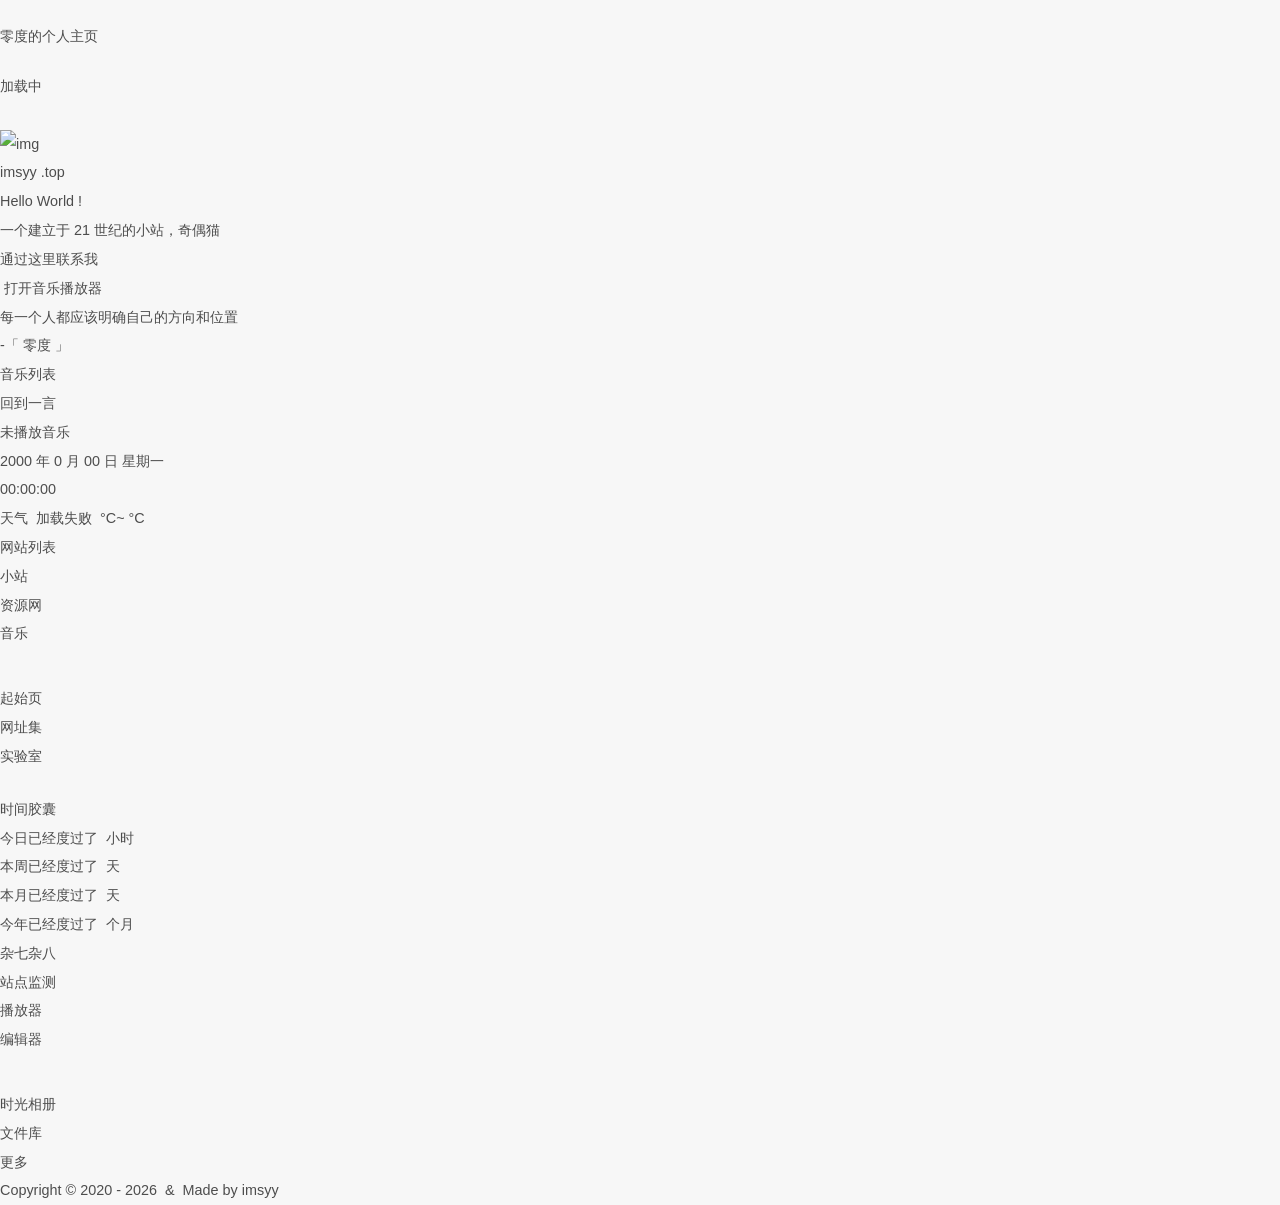
==== commit f3ef5fdd: "Add files via upload" ====
--- a/index.html
+++ b/index.html
@@ -1,1089 +1,472 @@
-<!DOCTYPE html><!-- This web page is copied by "https://bazhan.wang" --><html lang="zh-CN"><head><meta charset="utf-8">
+<!DOCTYPE html>
+<html lang="zh-CN">
 
-<meta content="yes" name="apple-mobile-web-app-capable">
-<meta name="viewport" content="width=device-width, initial-scale=1, user-scalable=no">
-<meta name="renderer" content="webkit">
-<meta name="force-rendering" content="webkit">
-<title>壹个人 - 风记星辰</title>
-<meta name="robots" content="max-image-preview:large">
-<!-- <link rel="dns-prefetch" href="//cdn.thyuu.com"> -->
-<!-- <link rel="dns-prefetch" href="//font.sec.miui.com"> -->
-<!-- <link rel="dns-prefetch" href="//at.alicdn.com"> -->
-<!-- <link rel="alternate" type="application/rss+xml" title="风记星辰 » Feed" href="https://www.thyuu.com/feed"> -->
-<!-- <link rel="alternate" type="application/rss+xml" title="风记星辰 » 评论Feed" href="https://www.thyuu.com/comments/feed"> -->
-<link rel="stylesheet" id="wp-block-library-css" href="css/style.min.css" type="text/css" media="all">
-<link rel="stylesheet" id="classic-theme-styles-css" href="css/classic-themes.min.css" type="text/css" media="all">
-<style id="global-styles-inline-css" type="text/css">
-body{--wp--preset--color--black: #000000;--wp--preset--color--cyan-bluish-gray: #abb8c3;--wp--preset--color--white: #ffffff;--wp--preset--color--pale-pink: #f78da7;--wp--preset--color--vivid-red: #cf2e2e;--wp--preset--color--luminous-vivid-orange: #ff6900;--wp--preset--color--luminous-vivid-amber: #fcb900;--wp--preset--color--light-green-cyan: #7bdcb5;--wp--preset--color--vivid-green-cyan: #00d084;--wp--preset--color--pale-cyan-blue: #8ed1fc;--wp--preset--color--vivid-cyan-blue: #0693e3;--wp--preset--color--vivid-purple: #9b51e0;--wp--preset--gradient--vivid-cyan-blue-to-vivid-purple: linear-gradient(135deg,rgba(6,147,227,1) 0%,rgb(155,81,224) 100%);--wp--preset--gradient--light-green-cyan-to-vivid-green-cyan: linear-gradient(135deg,rgb(122,220,180) 0%,rgb(0,208,130) 100%);--wp--preset--gradient--luminous-vivid-amber-to-luminous-vivid-orange: linear-gradient(135deg,rgba(252,185,0,1) 0%,rgba(255,105,0,1) 100%);--wp--preset--gradient--luminous-vivid-orange-to-vivid-red: linear-gradient(135deg,rgba(255,105,0,1) 0%,rgb(207,46,46) 100%);--wp--preset--gradient--very-light-gray-to-cyan-bluish-gray: linear-gradient(135deg,rgb(238,238,238) 0%,rgb(169,184,195) 100%);--wp--preset--gradient--cool-to-warm-spectrum: linear-gradient(135deg,rgb(74,234,220) 0%,rgb(151,120,209) 20%,rgb(207,42,186) 40%,rgb(238,44,130) 60%,rgb(251,105,98) 80%,rgb(254,248,76) 100%);--wp--preset--gradient--blush-light-purple: linear-gradient(135deg,rgb(255,206,236) 0%,rgb(152,150,240) 100%);--wp--preset--gradient--blush-bordeaux: linear-gradient(135deg,rgb(254,205,165) 0%,rgb(254,45,45) 50%,rgb(107,0,62) 100%);--wp--preset--gradient--luminous-dusk: linear-gradient(135deg,rgb(255,203,112) 0%,rgb(199,81,192) 50%,rgb(65,88,208) 100%);--wp--preset--gradient--pale-ocean: linear-gradient(135deg,rgb(255,245,203) 0%,rgb(182,227,212) 50%,rgb(51,167,181) 100%);--wp--preset--gradient--electric-grass: linear-gradient(135deg,rgb(202,248,128) 0%,rgb(113,206,126) 100%);--wp--preset--gradient--midnight: linear-gradient(135deg,rgb(2,3,129) 0%,rgb(40,116,252) 100%);--wp--preset--duotone--dark-grayscale: url(&#x27;index.html#wp-duotone-dark-grayscale&#x27;);--wp--preset--duotone--grayscale: url(&#x27;index.html#wp-duotone-grayscale&#x27;);--wp--preset--duotone--purple-yellow: url(&#x27;index.html#wp-duotone-purple-yellow&#x27;);--wp--preset--duotone--blue-red: url(&#x27;index.html#wp-duotone-blue-red&#x27;);--wp--preset--duotone--midnight: url(&#x27;index.html#wp-duotone-midnight&#x27;);--wp--preset--duotone--magenta-yellow: url(&#x27;index.html#wp-duotone-magenta-yellow&#x27;);--wp--preset--duotone--purple-green: url(&#x27;index.html#wp-duotone-purple-green&#x27;);--wp--preset--duotone--blue-orange: url(&#x27;index.html#wp-duotone-blue-orange&#x27;);--wp--preset--font-size--small: 13px;--wp--preset--font-size--medium: 20px;--wp--preset--font-size--large: 36px;--wp--preset--font-size--x-large: 42px;--wp--preset--spacing--20: 0.44rem;--wp--preset--spacing--30: 0.67rem;--wp--preset--spacing--40: 1rem;--wp--preset--spacing--50: 1.5rem;--wp--preset--spacing--60: 2.25rem;--wp--preset--spacing--70: 3.38rem;--wp--preset--spacing--80: 5.06rem;}:where(.is-layout-flex){gap: 0.5em;}body .is-layout-flow &gt; .alignleft{float: left;margin-inline-start: 0;margin-inline-end: 2em;}body .is-layout-flow &gt; .alignright{float: right;margin-inline-start: 2em;margin-inline-end: 0;}body .is-layout-flow &gt; .aligncenter{margin-left: auto !important;margin-right: auto !important;}body .is-layout-constrained &gt; .alignleft{float: left;margin-inline-start: 0;margin-inline-end: 2em;}body .is-layout-constrained &gt; .alignright{float: right;margin-inline-start: 2em;margin-inline-end: 0;}body .is-layout-constrained &gt; .aligncenter{margin-left: auto !important;margin-right: auto !important;}body .is-layout-constrained &gt; :where(:not(.alignleft):not(.alignright):not(.alignfull)){max-width: var(--wp--style--global--content-size);margin-left: auto !important;margin-right: auto !important;}body .is-layout-constrained &gt; .alignwide{max-width: var(--wp--style--global--wide-size);}body .is-layout-flex{display: flex;}body .is-layout-flex{flex-wrap: wrap;align-items: center;}body .is-layout-flex &gt; *{margin: 0;}:where(.wp-block-columns.is-layout-flex){gap: 2em;}.has-black-color{color: var(--wp--preset--color--black) !important;}.has-cyan-bluish-gray-color{color: var(--wp--preset--color--cyan-bluish-gray) !important;}.has-white-color{color: var(--wp--preset--color--white) !important;}.has-pale-pink-color{color: var(--wp--preset--color--pale-pink) !important;}.has-vivid-red-color{color: var(--wp--preset--color--vivid-red) !important;}.has-luminous-vivid-orange-color{color: var(--wp--preset--color--luminous-vivid-orange) !important;}.has-luminous-vivid-amber-color{color: var(--wp--preset--color--luminous-vivid-amber) !important;}.has-light-green-cyan-color{color: var(--wp--preset--color--light-green-cyan) !important;}.has-vivid-green-cyan-color{color: var(--wp--preset--color--vivid-green-cyan) !important;}.has-pale-cyan-blue-color{color: var(--wp--preset--color--pale-cyan-blue) !important;}.has-vivid-cyan-blue-color{color: var(--wp--preset--color--vivid-cyan-blue) !important;}.has-vivid-purple-color{color: var(--wp--preset--color--vivid-purple) !important;}.has-black-background-color{background-color: var(--wp--preset--color--black) !important;}.has-cyan-bluish-gray-background-color{background-color: var(--wp--preset--color--cyan-bluish-gray) !important;}.has-white-background-color{background-color: var(--wp--preset--color--white) !important;}.has-pale-pink-background-color{background-color: var(--wp--preset--color--pale-pink) !important;}.has-vivid-red-background-color{background-color: var(--wp--preset--color--vivid-red) !important;}.has-luminous-vivid-orange-background-color{background-color: var(--wp--preset--color--luminous-vivid-orange) !important;}.has-luminous-vivid-amber-background-color{background-color: var(--wp--preset--color--luminous-vivid-amber) !important;}.has-light-green-cyan-background-color{background-color: var(--wp--preset--color--light-green-cyan) !important;}.has-vivid-green-cyan-background-color{background-color: var(--wp--preset--color--vivid-green-cyan) !important;}.has-pale-cyan-blue-background-color{background-color: var(--wp--preset--color--pale-cyan-blue) !important;}.has-vivid-cyan-blue-background-color{background-color: var(--wp--preset--color--vivid-cyan-blue) !important;}.has-vivid-purple-background-color{background-color: var(--wp--preset--color--vivid-purple) !important;}.has-black-border-color{border-color: var(--wp--preset--color--black) !important;}.has-cyan-bluish-gray-border-color{border-color: var(--wp--preset--color--cyan-bluish-gray) !important;}.has-white-border-color{border-color: var(--wp--preset--color--white) !important;}.has-pale-pink-border-color{border-color: var(--wp--preset--color--pale-pink) !important;}.has-vivid-red-border-color{border-color: var(--wp--preset--color--vivid-red) !important;}.has-luminous-vivid-orange-border-color{border-color: var(--wp--preset--color--luminous-vivid-orange) !important;}.has-luminous-vivid-amber-border-color{border-color: var(--wp--preset--color--luminous-vivid-amber) !important;}.has-light-green-cyan-border-color{border-color: var(--wp--preset--color--light-green-cyan) !important;}.has-vivid-green-cyan-border-color{border-color: var(--wp--preset--color--vivid-green-cyan) !important;}.has-pale-cyan-blue-border-color{border-color: var(--wp--preset--color--pale-cyan-blue) !important;}.has-vivid-cyan-blue-border-color{border-color: var(--wp--preset--color--vivid-cyan-blue) !important;}.has-vivid-purple-border-color{border-color: var(--wp--preset--color--vivid-purple) !important;}.has-vivid-cyan-blue-to-vivid-purple-gradient-background{background: var(--wp--preset--gradient--vivid-cyan-blue-to-vivid-purple) !important;}.has-light-green-cyan-to-vivid-green-cyan-gradient-background{background: var(--wp--preset--gradient--light-green-cyan-to-vivid-green-cyan) !important;}.has-luminous-vivid-amber-to-luminous-vivid-orange-gradient-background{background: var(--wp--preset--gradient--luminous-vivid-amber-to-luminous-vivid-orange) !important;}.has-luminous-vivid-orange-to-vivid-red-gradient-background{background: var(--wp--preset--gradient--luminous-vivid-orange-to-vivid-red) !important;}.has-very-light-gray-to-cyan-bluish-gray-gradient-background{background: var(--wp--preset--gradient--very-light-gray-to-cyan-bluish-gray) !important;}.has-cool-to-warm-spectrum-gradient-background{background: var(--wp--preset--gradient--cool-to-warm-spectrum) !important;}.has-blush-light-purple-gradient-background{background: var(--wp--preset--gradient--blush-light-purple) !important;}.has-blush-bordeaux-gradient-background{background: var(--wp--preset--gradient--blush-bordeaux) !important;}.has-luminous-dusk-gradient-background{background: var(--wp--preset--gradient--luminous-dusk) !important;}.has-pale-ocean-gradient-background{background: var(--wp--preset--gradient--pale-ocean) !important;}.has-electric-grass-gradient-background{background: var(--wp--preset--gradient--electric-grass) !important;}.has-midnight-gradient-background{background: var(--wp--preset--gradient--midnight) !important;}.has-small-font-size{font-size: var(--wp--preset--font-size--small) !important;}.has-medium-font-size{font-size: var(--wp--preset--font-size--medium) !important;}.has-large-font-size{font-size: var(--wp--preset--font-size--large) !important;}.has-x-large-font-size{font-size: var(--wp--preset--font-size--x-large) !important;}
-.wp-block-navigation a:where(:not(.wp-element-button)){color: inherit;}
-:where(.wp-block-columns.is-layout-flex){gap: 2em;}
-.wp-block-pullquote{font-size: 1.5em;line-height: 1.6;}
-</style>
-<link rel="stylesheet" id="contact-form-7-css" href="css/styles.css" type="text/css" media="all">
-<link rel="stylesheet" id="wpd-css-css" href="css/db.min.css" type="text/css" media="screen">
-<link rel="stylesheet" id="fonts-css" href="css/css.css" type="text/css" media="all">
-<link rel="stylesheet" id="icons-css" href="https://at.alicdn.com/t/c/font_2762112_chws2hn34r.css" type="text/css" media="all">
-<link rel="stylesheet" id="style-css" href="css/style.css" type="text/css" media="all">
-<link rel="stylesheet" id="fancybox-css" href="https://cdn.thyuu.com/item/fancybox/fancybox.css" type="text/css" media="all">
-<script type="text/javascript" src="js/jquery.min.js" id="jquery-core-js"></script>
-<script type="text/javascript" src="js/jquery-migrate.min.js" id="jquery-migrate-js"></script>
-<!-- <link rel="canonical" href="https://www.thyuu.com/about"> -->
-<!-- <link rel="alternate" type="application/json+oembed" href="https://www.thyuu.com/wp-json/oembed/1.0/embed?url=https%3A%2F%2Fwww.thyuu.com%2Fabout"> -->
-<!-- <link rel="alternate" type="text/xml+oembed" href="https://www.thyuu.com/wp-json/oembed/1.0/embed?url=https%3A%2F%2Fwww.thyuu.com%2Fabout&amp;format=xml"> -->
-<script charset="utf-8" id="LA_COLLECT" src="js/js-sdk-pro.min.js"></script>
-                <script>LA.init({id: "JcX106FxdRLyN26i",ck: "JcX106FxdRLyN26i",autoTrack: true,hashMode: true})</script><style type="text/css">
-	.site-header {background: url(https://cdn.thyuu.com/wp-content/uploads/2020/08/008.jpg!webp) no-repeat scroll center / cover;}
-	</style>
-	<link rel="icon" href="https://cdn.thyuu.com/wp-content/uploads/2021/09/cropped-2021092712292759-32x32.png" sizes="32x32">
-<link rel="icon" href="https://cdn.thyuu.com/wp-content/uploads/2021/09/cropped-2021092712292759-192x192.png" sizes="192x192">
-<link rel="apple-touch-icon" href="https://cdn.thyuu.com/wp-content/uploads/2021/09/cropped-2021092712292759-180x180.png">
-<meta name="msapplication-TileImage" content="https://cdn.thyuu.com/wp-content/uploads/2021/09/cropped-2021092712292759-270x270.png">
-<script>
-	var _hmt = _hmt || [];
-	(function() {
-	  var hm = document.createElement("script");
-	  hm.src = "https://hm.baidu.com/hm.js?a2d84b31f9c10b15580abb0a6f1821ab";
-	  var s = document.getElementsByTagName("script")[0]; 
-	  s.parentNode.insertBefore(hm, s);
-	})();
-</script>
+<head>
+    <!-- 基础信息 -->
+    <meta charset="utf-8">
+    <meta http-equiv="Access-Control-Allow-Origin" content="*">
+    <meta name="renderer" content="webkit" />
+    <meta http-equiv="X-UA-Compatible" content="IE=edge,chrome=1" />
+    <meta name="force-rendering" content="webkit" />
+    <meta name="viewport" content="width=device-width, initial-scale=1">
+    <meta name="description" content="零度的个人主页">
+    <meta name="keywords" content="零度,个人主页">
+    <meta name="author" content="零度">
+    <title>奇偶猫</title>
+    <!-- jQuery -->
+    <script src="https://lf9-cdn-tos.bytecdntp.com/cdn/expire-1-M/jquery/3.5.1/jquery.min.js"></script>
+    <!-- 引入样式 -->
+    <link rel="stylesheet" type="text/css"
+        href="https://lf9-cdn-tos.bytecdntp.com/cdn/expire-1-M/bootstrap/5.1.0/css/bootstrap.min.css">
+    <link rel="stylesheet" type="text/css" href="./css/style.css">
+    <link rel="stylesheet" type="text/css" href="./css/mobile.css">
+    <link rel="stylesheet" type="text/css" href="./css/font.css">
+    <link rel="stylesheet" type="text/css" href="./css/loading.css">
+    <link rel="stylesheet" type="text/css" href="./css/animation.css">
+    <link rel="stylesheet" type="text/css" href="./css/cursor.css">
+    <link rel="icon" href="./favicon.ico">
+    <link rel="apple-touch-icon" href="./img/icon/apple-touch-icon.png">
+    <!-- Izitoast -->
+    <link rel="stylesheet" href="https://lf3-cdn-tos.bytecdntp.com/cdn/expire-1-M/izitoast/1.4.0/css/iziToast.min.css">
+    <script type="text/javascript"
+        src="https://lf26-cdn-tos.bytecdntp.com/cdn/expire-1-M/izitoast/1.4.0/js/iziToast.min.js">
+    </script>
+    <!-- Aplayer -->
+    <link rel="stylesheet" href="https://lf9-cdn-tos.bytecdntp.com/cdn/expire-1-M/aplayer/1.10.1/APlayer.min.css"
+        crossorigin="anonymous" referrerpolicy="no-referrer" />
+    <script src="https://lf3-cdn-tos.bytecdntp.com/cdn/expire-1-M/aplayer/1.10.1/APlayer.min.js" crossorigin="anonymous"
+        referrerpolicy="no-referrer"></script>
+    <!-- IE Out -->
+    <script>
+        if ( /*@cc_on!@*/ false || (!!window.MSInputMethodContext && !!document.documentMode)) window.location.href =
+            "/upgrade-your-browser/index.html?referrer=" + encodeURIComponent(window.location.href);
+    </script>
+    <!-- 统计 -->
+
 </head>
-<body class="page-template page-template-templates-page page-template-about page-template-templates-pageabout-php page page-id-876 featured-image">
 
-<style>
+<body>
+    <!--加载动画-->
+    <div id="loading-box">
+        <div class="loading-left-bg"></div>
+        <div class="loading-right-bg"></div>
+        <div class="spinner-box">
+            <div class="loader">
+                <div class="inner one"></div>
+                <div class="inner two"></div>
+                <div class="inner three"></div>
+            </div>
+            <div class="loading-word">
+                <p class="loading-title">零度的个人主页</p>
+                <span id="loading-text">加载中</span>
+            </div>
+        </div>
+    </div>
+    <section id="section" class="section">
+        <!-- 背景图片 -->
+        <div class="bg-all">
+            <img id="bg" onerror="this.classList.add('error');"></img>
+            <div class="cover"></div>
+        </div>
+        <!--主体内容-->
+        <main id="main" class="main">
+            <div class="container" id="container">
+                <div class="row" id="row">
+                    <div class="col left">
+                        <!--基本信息-->
+                        <div class="main-left">
+                            <!--Logo-->
+                            <div class="main-img">
+                                <img src="./img/icon/logo.png" alt="img">
+                                <div class="img-title">
+                                    <span class="img-title">imsyy</span>
+                                    <span class="img-text">.top</span>
+                                </div>
+                            </div>
+                            <!--介绍信息-->
+                            <div class="message cards" id="switchmore">
+                                <div class="des" id="des"><i class="iconfont icon-yinhao-copy-copy"></i>
+                                    <div class="des-title"><span id="change">Hello&nbsp;World&nbsp;!</span><br /><span
+                                            id="change1">一个建立于 21 世纪的小站，奇偶猫</span></div>
+                                    <i class="iconfont icon-yinhao-copy"></i>
+                                </div>
+                            </div>
+                            <!--社交链接-->
+                            <div class="social" id="social">
+                                <a href="#" class="link" id="github" target="_blank">
+                                    <i class="iconfont icon-github"></i>
+                                </a>
+                                <a href="http://wpa.qq.com/msgrd?v=3&uin=1960912461&site=qq&menu=yes" class="link"
+                                    id="qq" target="_blank">
+                                    <i class="iconfont icon-QQ"></i>
+                                </a>
+                                <a href="mailto:1960912461@qq.com" class="link" id="email">
+                                    <i class="iconfont icon-youxiang"></i>
+                                </a>
+                                <a href="http://www.jocat.cn/" class="link" id="telegram" target="_blank">
+                                    <i class="iconfont icon-telegram"></i>
+                                </a>
+                                <a href="http://www.jocat.cn/" class="link" id="twitter" target="_blank">
+                                    <i class="iconfont icon-twitter"></i>
+                                </a>
+                                <a id="link-text">通过这里联系我</a>
+                            </div>
+                        </div>
+                    </div>
+                    <!--第二屏 Logo-->
+                    <div class="logo cards" style="display: none" id="changemore">
+                        <a class="logo-text">112zyw.cn</a>
+                    </div>
+                    <div class="col right">
+                        <div class="main-right">
+                            <!--功能区-->
+                            <div class="row rightone" id="rightone">
+                                <div class="col hitokotos">
+                                    <!--一言-->
+                                    <div class="hitokoto cards" id="hitokoto">
+                                        <!--切换音乐-->
+                                        <div class="open-music fixed-top" id="open-music">
+                                            <i class="iconfont icon-music"></i>
+                                            <span>&nbsp;打开音乐播放器</span>
+                                        </div>
+                                        <!--切换音乐结束-->
+                                        <div class="hitokoto-all">
+                                            <div class="hitokoto-text"><span id="hitokoto_text">每一个人都应该明确自己的方向和位置</span>
+                                            </div>
+                                            <div class="hitokoto-from">-「&nbsp;<span id="from_text">零度</span>&nbsp;」
+                                            </div>
+                                        </div>
+                                    </div>
+                                    <!--音乐-->
+                                    <div class="music cards" id="music">
+                                        <div class="music-all">
+                                            <div class="music-button">
+                                                <div id="music-open">音乐列表</div>
+                                                <div id="music-close">回到一言</div>
+                                            </div>
+                                            <div class="music-control">
+                                                <i class="iconfont icon-next-one-copy" id="last"></i>
+                                                <div id="play">
+                                                    <i class="iconfont icon-play"></i>
+                                                </div>
+                                                <i class="iconfont icon-next-one" id="next"></i>
+                                            </div>
+                                            <div class="music-menu">
+                                                <div class="music-text">
+                                                    <span id="music-name">未播放音乐</span>
+                                                </div>
+                                                <div class="music-volume" style="display: none;">
+                                                    <div id="volume-ico">
+                                                        <i class="iconfont icon-volume-1"></i>
+                                                    </div>
+                                                    <input type="range" min="0" max="1" step="0.01" id="volume"
+                                                        oninput="changevolume()">
+                                                </div>
+                                            </div>
+                                        </div>
+                                    </div>
+                                </div>
+                                <div class="col times">
+                                    <!--时间-->
+                                    <div class="time cards">
+                                        <div class="timeshow" id="time">
+                                            2000&nbsp;年&nbsp;0&nbsp;月&nbsp;00&nbsp;日&nbsp;<span
+                                                class="weekday">星期一</span><br><span class="time-text">00:00:00</span>
+                                        </div>
+                                        <div class="weather">
+                                            <span id="city_text">天气</span>&nbsp;
+                                            <span id="wea_text">加载失败</span>&nbsp;
+                                            <span id="tem_night"></span>°C~
+                                            <span id="tem_day"></span>°C
+                                            <!-- <span id="win_text"></span>
+                                            <span id="win_speed"></span> -->
+                                        </div>
+                                    </div>
+                                </div>
+                            </div>
+                            <!--分隔线-->
+                            <div class="line">
+                                <i class="iconfont icon-link"></i>
+                                <span class="line-text">网站列表</span>
+                            </div>
+                            <!--网站链接-->
+                            <div class="link">
+                                <!--第一组-->
+                                <div class="row">
+                                    <div class="col">
+                                        <a href="http://www.jocat.cn/" target="_blank">
+                                            <div class="link-card cards">
+                                                <i class="iconfont icon-blog-solid"></i>
+                                                <span class="link-name">小站</span>
+                                            </div>
+                                        </a>
+                                    </div>
+                                    <div class="col 2">
+                                        <a href="http://www.jocat.cn/" target="_blank">
+                                            <div class="link-card cards">
+                                                <i class="iconfont icon-cloud"></i>
+                                                <span class="link-name">资源网</span>
+                                            </div>
+                                        </a>
+                                    </div>
+                                    <div class="col">
+                                        <a href="http://www.jocat.cn/" target="_blank">
+                                            <div class="link-card cards">
+                                                <i class="iconfont icon-music-list"></i>
+                                                <span class="link-name">音乐</span>
+                                            </div>
+                                        </a>
+                                    </div>
+                                </div>
+                                <!--第二组-->
+                                <div class="row" style="margin-top: 1.5rem;">
+                                    <div class="col">
+                                        <a href="#" target="_blank">
+                                            <div class="link-card cards">
+                                                <i class="iconfont icon-a-daohangzhiyindingwei-05"></i>
+                                                <span class="link-name">起始页</span>
+                                            </div>
+                                        </a>
+                                    </div>
+                                    <div class="col 2">
+                                        <a href="#" target="_blank">
+                                            <div class="link-card cards">
+                                                <i class="iconfont icon-z_shangpinheji"></i>
+                                                <span class="link-name">网址集</span>
+                                            </div>
+                                        </a>
+                                    </div>
+                                    <div class="col">
+                                        <a href="#" target="_blank">
+                                            <div class="link-card cards">
+                                                <i class="iconfont icon-lab"></i>
+                                                <span class="link-name">实验室</span>
+                                            </div>
+                                        </a>
+                                    </div>
+                                </div>
+                            </div>
+                        </div>
+                    </div>
+                </div>
+                <!--展开菜单按钮-->
+                <div class="menu" id="switchmenu">
+                    <a class="munu-button cards" id="menu"><i class="iconfont icon-bars"></i></a>
+                </div>
+                <!--更多内容-->
+                <div class="more" id="more">
+                    <!--关闭按钮-->
+                    <div class="close fixed-top" id="close">
+                        <i class="iconfont icon-close"></i>
+                    </div>
+                    <div class="line" style="margin-top: 1rem;">
+                        <i class="iconfont icon-right-copy"></i>
+                        <span class="line-text">时间胶囊</span>
+                        <i class="iconfont icon-right"></i>
+                    </div>
+                    <div class="date" id="date">
+                        <div class="item" id="dayProgress">
+                            <div class="date-text" style="margin-top: 0rem;">今日已经度过了&nbsp;<span></span>&nbsp;小时</div>
+                            <div class="progress">
+                                <div class="progress-bar"></div>
+                            </div>
+                        </div>
+                        <div class="item" id="weekProgress">
+                            <div class="date-text">本周已经度过了&nbsp;<span></span>&nbsp;天</div>
+                            <div class="progress">
+                                <div class="progress-bar"></div>
+                            </div>
+                        </div>
+                        <div class="item" id="monthProgress">
+                            <div class="date-text">本月已经度过了&nbsp;<span></span>&nbsp;天</div>
+                            <div class="progress">
+                                <div class="progress-bar"></div>
+                            </div>
+                        </div>
+                        <div class="item" id="yearProgress">
+                            <div class="date-text">今年已经度过了&nbsp;<span></span>&nbsp;个月</div>
+                            <div class="progress">
+                                <div class="progress-bar"></div>
+                            </div>
+                        </div>
+                    </div>
+                    <div class="line">
+                        <i class="iconfont icon-right-copy"></i>
+                        <span class="line-text">杂七杂八</span>
+                        <i class="iconfont icon-right"></i>
+                    </div>
+                    <!--网站链接-->
+                    <div class="row">
+                        <div class="col">
+                            <a href="http://www.jocat.cn//" target="_blank">
+                                <div class="link-card cards">
+                                    <span class="link-name">站点监测</span>
+                                </div>
+                            </a>
+                        </div>
+                        <div class="col 2">
+                            <a href="http://www.jocat.cn//" target="_blank">
+                                <div class="link-card cards">
+                                    <span class="link-name">播放器</span>
+                                </div>
+                            </a>
+                        </div>
+                        <div class="col">
+                            <a href="http://www.jocat.cn//" target="_blank">
+                                <div class="link-card cards">
+                                    <span class="link-name">编辑器</span>
+                                </div>
+                            </a>
+                        </div>
+                    </div>
+                    <div class="row" style="margin-top: 1.5rem;">
+                        <div class="col">
+                            <a href="http://www.jocat.cn//" target="_blank">
+                                <div class="link-card cards">
+                                    <span class="link-name">时光相册</span>
+                                </div>
+                            </a>
+                        </div>
+                        <div class="col 2">
+                            <a href="http://www.jocat.cn//" target="_blank">
+                                <div class="link-card cards">
+                                    <span class="link-name">文件库</span>
+                                </div>
+                            </a>
+                        </div>
+                        <div class="col">
+                            <a id="openmore">
+                                <div class="link-card cards">
+                                    <span class="link-name">更多</span>
+                                </div>
+                            </a>
+                        </div>
+                    </div>
+                </div>
+                <!--更多页面-->
+                <div class="box" id="box" style="display: none">
+                    <div class="box-wrapper">
+                        <!--关闭按钮-->
+                        <div class="closebox fixed-top" id="closemore">
+                            <i class="iconfont icon-close"></i>
+                        </div>
+                        <!--左侧内容-->
+                        <div class="box-left">
+                            <div class="img-title">
+                                <span class="img-title">imsyy</span>
+                                <span class="img-text">.top</span><br />
+                                <span class="img-text">&nbsp;&nbsp;v&nbsp;2.2</span>
+                                <a href="http://www.jocat.cn//" target="_blank"><i
+                                        class="iconfont icon-github1"></i></a>
+                            </div>
+                            <!--更多内容-->
+                            <div class="accordion" id="accordion">
+                                <div class="accordion-item">
+                                    <h2 class="accordion-header" id="headingOne">
+                                        <button class="accordion-button" type="button" data-bs-toggle="collapse"
+                                            data-bs-target="#collapseOne" aria-expanded="true"
+                                            aria-controls="collapseOne">
+                                            壁纸设置
+                                        </button>
+                                    </h2>
+                                    <div id="collapseOne" class="accordion-collapse collapse show"
+                                        aria-labelledby="headingOne" data-bs-parent="#accordion">
+                                        <div class="accordion-body">
+                                            <div class="set">
+                                                <div class="wallpaper" id="wallpaper">
+                                                    <div class="form-radio">
+                                                        <input type="radio" class="set-wallpaper" style="display: none;"
+                                                            id="radio1" value="1" name="wallpaper-type">
+                                                        <label for="radio1">默认壁纸</label>
+                                                    </div>
+                                                    <div class="form-radio">
+                                                        <input type="radio" class="set-wallpaper" style="display: none;"
+                                                            id="radio2" value="2" name="wallpaper-type">
+                                                        <label for="radio2">每日一图</label>
+                                                    </div>
+                                                    <div class="form-radio">
+                                                        <input type="radio" class="set-wallpaper" style="display: none;"
+                                                            id="radio3" value="3" name="wallpaper-type">
+                                                        <label for="radio3">随机风景</label>
+                                                    </div>
+                                                    <div class="form-radio">
+                                                        <input type="radio" class="set-wallpaper" style="display: none;"
+                                                            id="radio4" value="4" name="wallpaper-type">
+                                                        <label for="radio4">随机动漫</label>
+                                                    </div>
+                                                </div>
+                                            </div>
+                                        </div>
+                                    </div>
+                                </div>
+                                <!--更新日志-->
+                                <div class="accordion-item">
+                                    <h2 class="accordion-header" id="headingTwo">
+                                        <button class="accordion-button collapsed" type="button"
+                                            data-bs-toggle="collapse" data-bs-target="#collapseTwo"
+                                            aria-expanded="false" aria-controls="collapseTwo">
+                                            更新日志
+                                        </button>
+                                    </h2>
+                                    <div id="collapseTwo" class="accordion-collapse collapse"
+                                        aria-labelledby="headingTwo" data-bs-parent="#accordion">
+                                        <div class="accordion-body">
+                                            <div class="upnote">
+                                                <span class="uptext"><i
+                                                        class="iconfont icon-plus"></i>&nbsp;壁纸个性化设置</span>
+                                                <span class="uptext"><i
+                                                        class="iconfont icon-plus"></i>&nbsp;音乐播放器支持音量控制</span>
+                                                <span class="uptext"><i class="iconfont icon-wrench-fill"></i>&nbsp;修复
+                                                    CDN 加载缓慢</span>
+                                                <span class="uptext"><i
+                                                        class="iconfont icon-wrench-fill"></i>&nbsp;时光胶囊显示错误</span>
+                                                <span class="uptext"><i
+                                                        class="iconfont icon-wrench-fill"></i>&nbsp;移动端动画及细节</span>
+                                                <span class="uptext"><i
+                                                        class="iconfont icon-wrench-fill"></i>&nbsp;优化部分动画及细节</span>
+                                                <span class="uptext"><i class="iconfont icon-undo"></i>&nbsp;<a
+                                                        href="./old/" style="color:#efefef">点击此处返回旧版站点</a></span>
+                                            </div>
+                                        </div>
+                                    </div>
+                                </div>
+                            </div>
+                        </div>
+                        <!--Aplayer-->
+                        <div class="box-right">
+                            <div id="aplayer"></div>
+                        </div>
+                    </div>
+                </div>
+            </div>
+        </main>
+        <!-- 版权信息 -->
+        <footer id="footer" class="fixed-bottom footer">
+            <div class="power">Copyright&nbsp;&copy;&nbsp;2020
+                <script>
+                    document.write(' - ' + (new Date()).getFullYear())
+                </script>&nbsp;<a href="http://www.jocat.cn//"></a>&nbsp;&amp;&nbsp;
+                <!-- 以下信息请不要修改哦 -->
+<!-- 以下信息请勿修改，温馨提示：请尊重作者原创，保留必要版权() -->
+                Made&nbsp;by&nbsp;<a href="http://www.jocat.cn//" target="_blank">imsyy</a>
+            </div>
+            <!-- 歌词显示 -->
+            <div id="lrc"></div>
+        </footer>
+    </section>
+    <!-- noscript -->
+    <noscript>
+        <div class="noscript fixed-top">请开启 JavaScript</div>
+    </noscript>
+    <!-- JS -->
+    <script type="text/javascript" src="./js/main.js"></script>
+    <script type="text/javascript" src="./js/time.js"></script>
+    <script type="text/javascript" src="./js/js.cookie.js"></script>
+    <script type="text/javascript" src="./js/set.js"></script>
+    <script type="text/javascript" src="./js/cursor.js"></script>
+    <script type="text/javascript"
+        src="https://lf9-cdn-tos.bytecdntp.com/cdn/expire-1-M/bootstrap/5.1.0/js/bootstrap.min.js">
+    </script>
+</body>
 
-</style>
-<nav id="site-navigation" class="navigation-main header-area" role="navigation">
-	<div class="site-logo">
-		<a href="https://www.thyuu.com/" title="风记星辰" rel="home"><logo></logo></a>
-		<span>欢迎来到风记星辰<br>https://www.thyuu.com</span>
-	</div>
-	<div class="site-menu">
-		<input type="checkbox" id="menu-open" class="hidden">
-		<label for="menu-open" class="iconfont out menu-open icon-daohang-fill"></label>
-		<div class="menu-out"><ul id="menu-primary" class="menu"><li id="menu-item-63173" class="menu-category menu-item menu-item-type-custom menu-item-object-custom menu-item-has-children menu-item-63173"><a title="menu-category">文章分类</a>
-<ul class="sub-menu">
-	<li id="menu-item-63174" class="menu-item menu-item-type-taxonomy menu-item-object-category menu-item-has-children menu-item-63174"><a title="word" href="https://www.thyuu.com/category/word">壹些文字</a>
-	<ul class="sub-menu">
-		<li id="menu-item-63178" class="menu-item menu-item-type-taxonomy menu-item-object-category menu-item-63178"><a title="diary" href="https://www.thyuu.com/category/word/diary">风的日记</a></li>
-		<li id="menu-item-63176" class="menu-item menu-item-type-taxonomy menu-item-object-category menu-item-63176"><a title="tale" href="https://www.thyuu.com/category/word/tale">探索故事</a></li>
-		<li id="menu-item-63175" class="menu-item menu-item-type-taxonomy menu-item-object-category menu-item-63175"><a title="tips" href="https://www.thyuu.com/category/word/tips">参考资料</a></li>
-		<li id="menu-item-63177" class="menu-item menu-item-type-taxonomy menu-item-object-category menu-item-63177"><a title="note" href="https://www.thyuu.com/category/word/note">随心杂记</a></li>
-	</ul>
-</li>
-	<li id="menu-item-66860" class="menu-item menu-item-type-taxonomy menu-item-object-category menu-item-66860"><a title="remark" href="https://www.thyuu.com/category/remark">走心评论</a></li>
-	<li id="menu-item-63179" class="menu-item menu-item-type-taxonomy menu-item-object-category menu-item-63179"><a title="says" href="https://www.thyuu.com/category/say">壹句话</a></li>
-	<li id="menu-item-63180" class="menu-item menu-item-type-taxonomy menu-item-object-category menu-item-has-children menu-item-63180"><a title="photo" href="https://www.thyuu.com/category/photo">壹幅照片</a>
-	<ul class="sub-menu">
-		<li id="menu-item-63181" class="menu-item menu-item-type-taxonomy menu-item-object-category menu-item-63181"><a title="living" href="https://www.thyuu.com/category/photo/living">动物与植物</a></li>
-		<li id="menu-item-63182" class="menu-item menu-item-type-taxonomy menu-item-object-category menu-item-63182"><a title="livephoto" href="https://www.thyuu.com/category/photo/livephoto">生活气息</a></li>
-		<li id="menu-item-63184" class="menu-item menu-item-type-taxonomy menu-item-object-category menu-item-63184"><a title="food" href="https://www.thyuu.com/category/photo/food">美食</a></li>
-		<li id="menu-item-63185" class="menu-item menu-item-type-taxonomy menu-item-object-category menu-item-63185"><a title="scene" href="https://www.thyuu.com/category/photo/scene">风林火山</a></li>
-		<li id="menu-item-63183" class="menu-item menu-item-type-taxonomy menu-item-object-category menu-item-63183"><a title="gallerys" href="https://www.thyuu.com/category/photo/gallerys">组图</a></li>
-	</ul>
-</li>
-	<li id="menu-item-63186" class="menu-item menu-item-type-taxonomy menu-item-object-category menu-item-63186"><a title="changelog" href="https://www.thyuu.com/category/changelog">站点日志</a></li>
-</ul>
-</li>
-<li id="menu-item-63172" class="menu-page menu-item menu-item-type-custom menu-item-object-custom menu-item-has-children menu-item-63172"><a title="menu-page">页面</a>
-<ul class="sub-menu">
-	<li id="menu-item-63224" class="menu-item menu-item-type-post_type menu-item-object-page menu-item-63224"><a title="board" href="https://www.thyuu.com/board">壹言</a></li>
-	<li id="menu-item-63209" class="menu-item menu-item-type-post_type menu-item-object-page menu-item-63209"><a title="friends" href="https://www.thyuu.com/friends">壹行</a></li>
-	<li id="menu-item-63192" class="menu-item menu-item-type-post_type menu-item-object-page menu-item-63192"><a title="douban" href="https://www.thyuu.com/douban">豆瓣记录</a></li>
-	<li id="menu-item-63286" class="menu-item menu-item-type-post_type menu-item-object-page menu-item-63286"><a title="music" href="https://www.thyuu.com/music">网易云歌单</a></li>
-	<li id="menu-item-63191" class="menu-item menu-item-type-post_type menu-item-object-page menu-item-63191"><a title="archive" href="https://www.thyuu.com/archive">文章归档</a></li>
-</ul>
-</li>
-<li id="menu-item-63231" class="menu-here menu-item menu-item-type-custom menu-item-object-custom current-menu-ancestor current-menu-parent menu-item-has-children menu-item-63231"><a title="menu-here">关于</a>
-<ul class="sub-menu">
-	<li id="menu-item-63193" class="menu-item menu-item-type-post_type menu-item-object-page current-menu-item page_item page-item-876 current_page_item menu-item-63193"><a title="thy" href="https://www.thyuu.com/about" aria-current="page">壹个人</a></li>
-	<li id="menu-item-63187" class="menu-item menu-item-type-post_type menu-item-object-page menu-item-has-children menu-item-63187"><a href="https://www.thyuu.com/statement">壹些说明</a>
-	<ul class="sub-menu">
-		<li id="menu-item-63188" class="menu-item menu-item-type-post_type menu-item-object-page menu-item-63188"><a title="copyright" href="https://www.thyuu.com/statement/copyright">版权声明</a></li>
-		<li id="menu-item-63232" class="menu-item menu-item-type-post_type menu-item-object-page menu-item-privacy-policy menu-item-63232"><a title="privacy-policy" href="https://www.thyuu.com/statement/privacy-policy">隐私政策</a></li>
-		<li id="menu-item-63190" class="menu-item menu-item-type-post_type menu-item-object-page menu-item-63190"><a title="exemption" href="https://www.thyuu.com/statement/exemption">豁免条款</a></li>
-		<li id="menu-item-63189" class="menu-item menu-item-type-post_type menu-item-object-page menu-item-63189"><a title="compatibility" href="https://www.thyuu.com/statement/compatibility">兼容性提示</a></li>
-	</ul>
-</li>
-	<li id="menu-item-63196" class="menu-item menu-item-type-custom menu-item-object-custom menu-item-has-children menu-item-63196"><a>风的思考</a>
-	<ul class="sub-menu">
-		<li id="menu-item-63197" class="menu-item menu-item-type-post_type menu-item-object-page menu-item-63197"><a title="design" href="https://www.thyuu.com/design">设计库</a></li>
-		<li id="menu-item-63195" class="menu-item menu-item-type-post_type menu-item-object-page menu-item-63195"><a title="logo" href="https://www.thyuu.com/think/logos">标识设计</a></li>
-		<li id="menu-item-63194" class="menu-item menu-item-type-post_type menu-item-object-page menu-item-63194"><a title="domain" href="https://www.thyuu.com/think/domain">域名寓意</a></li>
-	</ul>
-</li>
-</ul>
-</li>
-<li id="menu-item-64398" class="admin-link menu-item menu-item-type-custom menu-item-object-custom menu-item-has-children menu-item-64398"><a title="admin" target="_blank" rel="noopener" href="/wp-admin">管理</a>
-<ul class="sub-menu">
-	<li id="menu-item-64399" class="menu-item menu-item-type-custom menu-item-object-custom menu-item-64399"><a target="_blank" rel="noopener" href="/wp-admin/theme-editor.php">主题设置</a></li>
-	<li id="menu-item-64401" class="menu-item menu-item-type-custom menu-item-object-custom menu-item-has-children menu-item-64401"><a target="_blank" rel="noopener" href="/wp-admin/post-new.php">新增</a>
-	<ul class="sub-menu">
-		<li id="menu-item-64402" class="menu-item menu-item-type-custom menu-item-object-custom menu-item-64402"><a target="_blank" rel="noopener" href="/wp-admin/link-add.php">新增链接</a></li>
-		<li id="menu-item-64405" class="menu-item menu-item-type-custom menu-item-object-custom menu-item-64405"><a href="/wp-admin/post-new.php?post_type=wprss_feed">新增订阅</a></li>
-	</ul>
-</li>
-	<li id="menu-item-64406" class="menu-item menu-item-type-custom menu-item-object-custom menu-item-has-children menu-item-64406"><a href="/edit.php">编辑</a>
-	<ul class="sub-menu">
-		<li id="menu-item-64403" class="menu-item menu-item-type-custom menu-item-object-custom menu-item-64403"><a target="_blank" rel="noopener" href="/wp-admin/edit-comments.php">编辑评论</a></li>
-		<li id="menu-item-64407" class="menu-item menu-item-type-custom menu-item-object-custom menu-item-64407"><a href="/edit.php?post_type=page">编辑页面</a></li>
-	</ul>
-</li>
-</ul>
-</li>
-</ul></div>	</div>
-	<a class="post-menu" href="#main" title="文章"><div class="site-title">壹个人</div><div class="iconfont out icon-mulu"></div></a>	<div class="site-icon">
-						<a class="iconfont out icon-random-fill" href="//look.thyuu.com" title="随机一篇文章"></a>
-		<input type="checkbox" id="menu-toggle" class="hidden">
-		<label for="menu-toggle" class="widget" title="打开全站动态面板"><i class="left"></i><i class="widget center"></i><i class="widget right"></i></label>
-		<div class="menu-widgets">
-			<div class="menu-area-content">
-				<div class="site-icon">
-					<a class="iconfont quanping icon-quanping" id="view-fullscreen" title="启动全屏"></a>
-					<a class="iconfont quanping icon-quxiaoquanping" id="cancel-fullscreen" title="关闭全屏"></a>
-										<a class="iconfont night-mode" href="javascript:switchNightMode()" title="切换日夜间模式"><i class="icon-light"></i><i class="icon-night"></i></a>
-				</div>
-				<div class="login">
-				<img alt="" src="img/avatar.png" srcset="img/avatar_1.png 2x" class="avatar avatar-32 photo avatar-default" height="32" width="32" loading="lazy" decoding="async"><a href="https://www.thyuu.com/wp-login.php">登录</a>				</div>
-				<div class="widget-out">
-				<form role="search" method="get" class="search-form" action="https://www.thyuu.com/">
-	<label>
-		<span class="screen-reader-text">Search for:</span>
-		<input type="search" class="search-field" placeholder="在 THYUU.COM 搜你想搜 …" value="" name="s" title="Search for:">
-	</label>
-	<input type="submit" class="search-submit" value="搜 索">
-</form>
-<div class="widget widget_archive"><h2 class="widgettitle">归档</h2>		<label class="screen-reader-text" for="archives-dropdown--1">归档</label>
-		<select id="archives-dropdown--1" name="archive-dropdown">
-			
-			<option value="">选择月份</option>
-				<option value="https://www.thyuu.com/date/2022/12"> 2022年12月 </option>
-	<option value="https://www.thyuu.com/date/2022/11"> 2022年11月 </option>
-	<option value="https://www.thyuu.com/date/2022/10"> 2022年10月 </option>
-	<option value="https://www.thyuu.com/date/2022/09"> 2022年9月 </option>
-	<option value="https://www.thyuu.com/date/2022/08"> 2022年8月 </option>
-	<option value="https://www.thyuu.com/date/2022/07"> 2022年7月 </option>
-	<option value="https://www.thyuu.com/date/2022/06"> 2022年6月 </option>
-	<option value="https://www.thyuu.com/date/2022/05"> 2022年5月 </option>
-	<option value="https://www.thyuu.com/date/2022/04"> 2022年4月 </option>
-	<option value="https://www.thyuu.com/date/2022/03"> 2022年3月 </option>
-	<option value="https://www.thyuu.com/date/2022/02"> 2022年2月 </option>
-	<option value="https://www.thyuu.com/date/2022/01"> 2022年1月 </option>
-	<option value="https://www.thyuu.com/date/2021/12"> 2021年12月 </option>
-	<option value="https://www.thyuu.com/date/2021/11"> 2021年11月 </option>
-	<option value="https://www.thyuu.com/date/2021/10"> 2021年10月 </option>
-	<option value="https://www.thyuu.com/date/2021/09"> 2021年9月 </option>
-	<option value="https://www.thyuu.com/date/2021/08"> 2021年8月 </option>
-	<option value="https://www.thyuu.com/date/2021/07"> 2021年7月 </option>
-	<option value="https://www.thyuu.com/date/2021/06"> 2021年6月 </option>
-	<option value="https://www.thyuu.com/date/2021/05"> 2021年5月 </option>
-	<option value="https://www.thyuu.com/date/2021/04"> 2021年4月 </option>
-	<option value="https://www.thyuu.com/date/2021/02"> 2021年2月 </option>
-	<option value="https://www.thyuu.com/date/2021/01"> 2021年1月 </option>
-	<option value="https://www.thyuu.com/date/2020/09"> 2020年9月 </option>
-	<option value="https://www.thyuu.com/date/2020/08"> 2020年8月 </option>
-	<option value="https://www.thyuu.com/date/2020/05"> 2020年5月 </option>
-	<option value="https://www.thyuu.com/date/2020/03"> 2020年3月 </option>
-	<option value="https://www.thyuu.com/date/2019/11"> 2019年11月 </option>
-	<option value="https://www.thyuu.com/date/2019/10"> 2019年10月 </option>
-
-		</select>
-
-<script type="text/javascript">
-/* <![CDATA[ */
-(function() {
-	var dropdown = document.getElementById( "archives-dropdown--1" );
-	function onSelectChange() {
-		if ( dropdown.options[ dropdown.selectedIndex ].value !== '' ) {
-			document.location.href = this.options[ this.selectedIndex ].value;
-		}
-	}
-	dropdown.onchange = onSelectChange;
-})();
-/* ]]> */
-</script>
-			</div><div class="widget widget_categories"><h2 class="widgettitle">分类</h2><form action="https://www.thyuu.com" method="get"><label class="screen-reader-text" for="cat">分类</label><select name="cat" id="cat" class="postform">
-	<option value="-1">选择分类</option>
-	<option class="level-0" value="10">壹些文字&nbsp;&nbsp;(81)</option>
-	<option class="level-1" value="93">&nbsp;&nbsp;&nbsp;参考资料&nbsp;&nbsp;(6)</option>
-	<option class="level-1" value="50">&nbsp;&nbsp;&nbsp;探索故事&nbsp;&nbsp;(8)</option>
-	<option class="level-1" value="30">&nbsp;&nbsp;&nbsp;随心杂记&nbsp;&nbsp;(16)</option>
-	<option class="level-1" value="49">&nbsp;&nbsp;&nbsp;风的日记&nbsp;&nbsp;(52)</option>
-	<option class="level-0" value="1">壹句话&nbsp;&nbsp;(19)</option>
-	<option class="level-0" value="38">壹幅照片&nbsp;&nbsp;(28)</option>
-	<option class="level-1" value="71">&nbsp;&nbsp;&nbsp;动物与植物&nbsp;&nbsp;(5)</option>
-	<option class="level-1" value="47">&nbsp;&nbsp;&nbsp;生活气息&nbsp;&nbsp;(10)</option>
-	<option class="level-1" value="94">&nbsp;&nbsp;&nbsp;组图&nbsp;&nbsp;(5)</option>
-	<option class="level-1" value="48">&nbsp;&nbsp;&nbsp;美食&nbsp;&nbsp;(3)</option>
-	<option class="level-1" value="72">&nbsp;&nbsp;&nbsp;风火山林&nbsp;&nbsp;(10)</option>
-	<option class="level-0" value="84">站点日志&nbsp;&nbsp;(18)</option>
-	<option class="level-0" value="147">走心评论&nbsp;&nbsp;(1)</option>
-</select>
-</form>
-<script type="text/javascript">
-/* <![CDATA[ */
-(function() {
-	var dropdown = document.getElementById( "cat" );
-	function onCatChange() {
-		if ( dropdown.options[ dropdown.selectedIndex ].value > 0 ) {
-			dropdown.parentNode.submit();
-		}
-	}
-	dropdown.onchange = onCatChange;
-})();
-/* ]]> */
-</script>
-
-			</div>				</div>
-				<div class="widget-area" role="complementary">	
-	<div class="widget-container">
-	<aside id="block-158" class="widget widget_block widget_calendar"><div class="wp-block-calendar"><table id="wp-calendar" class="wp-calendar-table">
-	<caption>2022年 12月</caption>
-	<thead>
-	<tr>
-		<th scope="col" title="星期日">日</th>
-		<th scope="col" title="星期一">一</th>
-		<th scope="col" title="星期二">二</th>
-		<th scope="col" title="星期三">三</th>
-		<th scope="col" title="星期四">四</th>
-		<th scope="col" title="星期五">五</th>
-		<th scope="col" title="星期六">六</th>
-	</tr>
-	</thead>
-	<tbody>
-	<tr>
-		<td colspan="4" class="pad">&nbsp;</td><td>1</td><td>2</td><td><a href="https://www.thyuu.com/date/2022/12/03" aria-label="2022年12月3日 发布的文章">3</a></td>
-	</tr>
-	<tr>
-		<td>4</td><td>5</td><td id="today">6</td><td>7</td><td>8</td><td>9</td><td>10</td>
-	</tr>
-	<tr>
-		<td>11</td><td>12</td><td>13</td><td>14</td><td>15</td><td>16</td><td>17</td>
-	</tr>
-	<tr>
-		<td>18</td><td>19</td><td>20</td><td>21</td><td>22</td><td>23</td><td>24</td>
-	</tr>
-	<tr>
-		<td>25</td><td>26</td><td>27</td><td>28</td><td>29</td><td>30</td><td>31</td>
-	</tr>
-	</tbody>
-	</table><nav aria-label="上个月及下个月" class="wp-calendar-nav">
-		<span class="wp-calendar-nav-prev"><a href="https://www.thyuu.com/date/2022/11">« 11月</a></span>
-		<span class="pad">&nbsp;</span>
-		<span class="wp-calendar-nav-next">&nbsp;</span>
-	</nav></div></aside><aside id="block-164" class="widget widget_block widget_recent_entries"><ul class="wp-block-latest-posts__list has-dates wp-block-latest-posts"><li><a class="wp-block-latest-posts__post-title" href="https://www.thyuu.com/word/tale/68378">江泽民伟大光辉的一生</a><time datetime="2022-12-03T18:09:38+08:00" class="wp-block-latest-posts__post-date">2022-12-03</time></li>
-<li><a class="wp-block-latest-posts__post-title" href="https://www.thyuu.com/say/68065">脑海突然蹦出一个全新风格的博客网站设计方案，很现代、很大胆、很简约，打算近期实现出来。</a><time datetime="2022-11-25T20:04:59+08:00" class="wp-block-latest-posts__post-date">2022-11-25</time></li>
-<li><a class="wp-block-latest-posts__post-title" href="https://www.thyuu.com/photo/livephoto/68050">显示器的左上角</a><time datetime="2022-11-25T12:20:58+08:00" class="wp-block-latest-posts__post-date">2022-11-25</time></li>
-<li><a class="wp-block-latest-posts__post-title" href="https://www.thyuu.com/word/tips/68027">风记星辰的思考与社论：未来金融市场重点方向、世界杯为什么没有中国、体育专业为什么越来越火</a><time datetime="2022-11-25T00:00:00+08:00" class="wp-block-latest-posts__post-date">2022-11-25</time></li>
-<li><a class="wp-block-latest-posts__post-title" href="https://www.thyuu.com/word/tips/62610">免费引入商用黑体字体系列整理及 CSS 字体引入亲妈式教程（20221123更新）</a><time datetime="2022-11-23T19:20:00+08:00" class="wp-block-latest-posts__post-date">2022-11-23</time></li>
-<li><a class="wp-block-latest-posts__post-title" href="https://www.thyuu.com/word/note/67881">梁继璋给儿子的一封信</a><time datetime="2022-11-21T12:13:19+08:00" class="wp-block-latest-posts__post-date">2022-11-21</time></li>
-<li><a class="wp-block-latest-posts__post-title" href="https://www.thyuu.com/word/diary/67376">风记得的第901天星辰：咳嗽、随机文章</a><time datetime="2022-11-18T13:06:34+08:00" class="wp-block-latest-posts__post-date">2022-11-18</time></li>
-<li><a class="wp-block-latest-posts__post-title" href="https://www.thyuu.com/changelog/67232">设计2023版新首页、优化顶栏、文章类型</a><time datetime="2022-11-14T13:32:32+08:00" class="wp-block-latest-posts__post-date">2022-11-14</time></li>
-</ul></aside><aside id="block-149" class="widget widget_block widget_rss"><ul class="has-dates has-excerpts douban wp-block-rss"><li class="wp-block-rss__item"><div class="wp-block-rss__item-title"><a href="http://movie.douban.com/subject/35700395/">看过坠落</a></div><time datetime="" class="wp-block-rss__item-publish-date">2022-12-04</time> <div class="wp-block-rss__item-excerpt">推荐: 推荐</div></li><li class="wp-block-rss__item"><div class="wp-block-rss__item-title"><a href="http://movie.douban.com/subject/35517351/">想看钢铁意志</a></div><time datetime="" class="wp-block-rss__item-publish-date">2022-11-20</time> <div class="wp-block-rss__item-excerpt"></div></li><li class="wp-block-rss__item"><div class="wp-block-rss__item-title"><a href="http://movie.douban.com/subject/26654184/">看过万里归途</a></div><time datetime="" class="wp-block-rss__item-publish-date">2022-11-20</time> <div class="wp-block-rss__item-excerpt">推荐: 还行</div></li><li class="wp-block-rss__item"><div class="wp-block-rss__item-title"><a href="http://movie.douban.com/subject/35882085/">想看个十百千万</a></div><time datetime="" class="wp-block-rss__item-publish-date">2022-11-20</time> <div class="wp-block-rss__item-excerpt"></div></li><li class="wp-block-rss__item"><div class="wp-block-rss__item-title"><a href="http://movie.douban.com/subject/33442331/">看过我是余欢水</a></div><time datetime="" class="wp-block-rss__item-publish-date">2022-11-20</time> <div class="wp-block-rss__item-excerpt">推荐: 推荐</div></li><li class="wp-block-rss__item"><div class="wp-block-rss__item-title"><a href="http://movie.douban.com/subject/35554292/">看过平凡英雄</a></div><time datetime="" class="wp-block-rss__item-publish-date">2022-10-30</time> <div class="wp-block-rss__item-excerpt">推荐: 推荐 备注: 电影《平凡英雄》将小麦的故事经过改编搬上了银幕，加上一些紧张的非必要剧情、以及突出党和国家领导精神核心的重点内容。虽然电影改编的逻辑仍有可圈可点的地方，但影片最终体现了众多情怀也 […]</div></li><li class="wp-block-rss__item"><div class="wp-block-rss__item-title"><a href="http://movie.douban.com/subject/30198955/">在看边缘世界 第一季</a></div><time datetime="" class="wp-block-rss__item-publish-date">2022-10-30</time> <div class="wp-block-rss__item-excerpt"></div></li><li class="wp-block-rss__item"><div class="wp-block-rss__item-title"><a href="http://movie.douban.com/subject/5348089/">想看阿凡达3：带种者</a></div><time datetime="" class="wp-block-rss__item-publish-date">2022-10-29</time> <div class="wp-block-rss__item-excerpt"></div></li></ul></aside><aside id="block-161" class="widget widget_block widget_tag_cloud"><p class="is-style-outline wp-block-tag-cloud"><a href="https://www.thyuu.com/tag/apple" class="tag-cloud-link tag-link-82 tag-link-position-1" style="font-size: 1em;" aria-label="Apple (7个项目)">Apple</a>
-<a href="https://www.thyuu.com/tag/bar" class="tag-cloud-link tag-link-63 tag-link-position-2" style="font-size: 1em;" aria-label="bar (2个项目)">bar</a>
-<a href="https://www.thyuu.com/tag/covid-19" class="tag-cloud-link tag-link-9 tag-link-position-3" style="font-size: 1em;" aria-label="COVID-19 (2个项目)">COVID-19</a>
-<a href="https://www.thyuu.com/tag/css" class="tag-cloud-link tag-link-132 tag-link-position-4" style="font-size: 1em;" aria-label="CSS (2个项目)">CSS</a>
-<a href="https://www.thyuu.com/tag/eleven" class="tag-cloud-link tag-link-62 tag-link-position-5" style="font-size: 1em;" aria-label="eleven (2个项目)">eleven</a>
-<a href="https://www.thyuu.com/tag/hp" class="tag-cloud-link tag-link-89 tag-link-position-6" style="font-size: 1em;" aria-label="HP (1个项目)">HP</a>
-<a href="https://www.thyuu.com/tag/ios" class="tag-cloud-link tag-link-83 tag-link-position-7" style="font-size: 1em;" aria-label="ios (1个项目)">ios</a>
-<a href="https://www.thyuu.com/tag/sony" class="tag-cloud-link tag-link-85 tag-link-position-8" style="font-size: 1em;" aria-label="SONY (1个项目)">SONY</a>
-<a href="https://www.thyuu.com/tag/tpm" class="tag-cloud-link tag-link-90 tag-link-position-9" style="font-size: 1em;" aria-label="TPM (1个项目)">TPM</a>
-<a href="https://www.thyuu.com/tag/vlog" class="tag-cloud-link tag-link-6 tag-link-position-10" style="font-size: 1em;" aria-label="vlog (1个项目)">vlog</a>
-<a href="https://www.thyuu.com/tag/windows" class="tag-cloud-link tag-link-88 tag-link-position-11" style="font-size: 1em;" aria-label="Windows (6个项目)">Windows</a>
-<a href="https://www.thyuu.com/tag/%e4%b8%8b%e5%8d%88%e8%8c%b6" class="tag-cloud-link tag-link-127 tag-link-position-12" style="font-size: 1em;" aria-label="下午茶 (1个项目)">下午茶</a>
-<a href="https://www.thyuu.com/tag/%e4%b8%8b%e7%8f%ad" class="tag-cloud-link tag-link-41 tag-link-position-13" style="font-size: 1em;" aria-label="下班 (1个项目)">下班</a>
-<a href="https://www.thyuu.com/tag/%e4%b8%8b%e9%a6%86%e5%ad%90" class="tag-cloud-link tag-link-58 tag-link-position-14" style="font-size: 1em;" aria-label="下馆子 (1个项目)">下馆子</a>
-<a href="https://www.thyuu.com/tag/%e4%b8%96%e7%95%8c%e6%9d%af" class="tag-cloud-link tag-link-152 tag-link-position-15" style="font-size: 1em;" aria-label="世界杯 (1个项目)">世界杯</a>
-<a href="https://www.thyuu.com/tag/%e4%ba%94%e6%9c%88" class="tag-cloud-link tag-link-55 tag-link-position-16" style="font-size: 1em;" aria-label="五月 (1个项目)">五月</a>
-<a href="https://www.thyuu.com/tag/%e4%ba%ba%e9%97%b4%e6%95%b4%e7%90%86" class="tag-cloud-link tag-link-150 tag-link-position-17" style="font-size: 1em;" aria-label="人间整理 (1个项目)">人间整理</a>
-<a href="https://www.thyuu.com/tag/%e4%ba%ba%e9%97%b4%e7%83%9f%e7%81%ab" class="tag-cloud-link tag-link-142 tag-link-position-18" style="font-size: 1em;" aria-label="人间烟火 (2个项目)">人间烟火</a>
-<a href="https://www.thyuu.com/tag/%e4%ba%ba%e9%97%b4%e7%96%be%e8%8b%a6" class="tag-cloud-link tag-link-106 tag-link-position-19" style="font-size: 1em;" aria-label="人间疾苦 (5个项目)">人间疾苦</a>
-<a href="https://www.thyuu.com/tag/%e4%bc%9a%e5%91%98" class="tag-cloud-link tag-link-131 tag-link-position-20" style="font-size: 1em;" aria-label="会员 (1个项目)">会员</a>
-<a href="https://www.thyuu.com/tag/%e4%bc%a4%e5%bf%83%e4%ba%8b" class="tag-cloud-link tag-link-65 tag-link-position-21" style="font-size: 1em;" aria-label="伤心事 (1个项目)">伤心事</a>
-<a href="https://www.thyuu.com/tag/%e4%bf%9d%e9%99%a9" class="tag-cloud-link tag-link-75 tag-link-position-22" style="font-size: 1em;" aria-label="保险 (1个项目)">保险</a>
-<a href="https://www.thyuu.com/tag/%e4%bf%a1" class="tag-cloud-link tag-link-149 tag-link-position-23" style="font-size: 1em;" aria-label="信 (1个项目)">信</a>
-<a href="https://www.thyuu.com/tag/%e5%86%ac%e8%87%b3" class="tag-cloud-link tag-link-100 tag-link-position-24" style="font-size: 1em;" aria-label="冬至 (1个项目)">冬至</a>
-<a href="https://www.thyuu.com/tag/%e5%8d%81%e4%b8%80%e5%b0%8f%e9%95%bf%e5%81%87" class="tag-cloud-link tag-link-7 tag-link-position-25" style="font-size: 1em;" aria-label="十一小长假 (1个项目)">十一小长假</a>
-<a href="https://www.thyuu.com/tag/%e5%8e%86%e5%8f%b2" class="tag-cloud-link tag-link-96 tag-link-position-26" style="font-size: 1em;" aria-label="历史 (1个项目)">历史</a>
-<a href="https://www.thyuu.com/tag/%e5%8f%8c12" class="tag-cloud-link tag-link-133 tag-link-position-27" style="font-size: 1em;" aria-label="双12 (1个项目)">双12</a>
-<a href="https://www.thyuu.com/tag/%e5%92%96%e5%95%a1" class="tag-cloud-link tag-link-18 tag-link-position-28" style="font-size: 1em;" aria-label="咖啡 (2个项目)">咖啡</a>
-<a href="https://www.thyuu.com/tag/%e5%9f%8e%e5%b8%82" class="tag-cloud-link tag-link-13 tag-link-position-29" style="font-size: 1em;" aria-label="城市 (2个项目)">城市</a>
-<a href="https://www.thyuu.com/tag/%e5%a4%a9%e7%a9%ba" class="tag-cloud-link tag-link-57 tag-link-position-30" style="font-size: 1em;" aria-label="天空 (2个项目)">天空</a>
-<a href="https://www.thyuu.com/tag/%e5%ad%97%e4%bd%93" class="tag-cloud-link tag-link-140 tag-link-position-31" style="font-size: 1em;" aria-label="字体 (1个项目)">字体</a>
-<a href="https://www.thyuu.com/tag/%e5%b9%b4%e5%ba%a6%e9%97%ae%e5%8d%b7" class="tag-cloud-link tag-link-97 tag-link-position-32" style="font-size: 1em;" aria-label="年度问卷 (1个项目)">年度问卷</a>
-<a href="https://www.thyuu.com/tag/%e5%bd%b1%e8%af%84" class="tag-cloud-link tag-link-114 tag-link-position-33" style="font-size: 1em;" aria-label="影评 (2个项目)">影评</a>
-<a href="https://www.thyuu.com/tag/%e5%bf%ab%e9%80%92" class="tag-cloud-link tag-link-119 tag-link-position-34" style="font-size: 1em;" aria-label="快递 (3个项目)">快递</a>
-<a href="https://www.thyuu.com/tag/%e6%80%80%e6%8a%b1" class="tag-cloud-link tag-link-36 tag-link-position-35" style="font-size: 1em;" aria-label="怀抱 (1个项目)">怀抱</a>
-<a href="https://www.thyuu.com/tag/%e6%80%bb%e7%bb%93" class="tag-cloud-link tag-link-81 tag-link-position-36" style="font-size: 1em;" aria-label="总结 (1个项目)">总结</a>
-<a href="https://www.thyuu.com/tag/tribute" class="tag-cloud-link tag-link-67 tag-link-position-37" style="font-size: 1em;" aria-label="悼念 (3个项目)">悼念</a>
-<a href="https://www.thyuu.com/tag/%e6%83%85%e6%84%9f" class="tag-cloud-link tag-link-139 tag-link-position-38" style="font-size: 1em;" aria-label="情感 (1个项目)">情感</a>
-<a href="https://www.thyuu.com/tag/%e6%89%8b%e6%9c%af" class="tag-cloud-link tag-link-76 tag-link-position-39" style="font-size: 1em;" aria-label="手术 (1个项目)">手术</a>
-<a href="https://www.thyuu.com/tag/%e6%94%af%e4%bb%98%e5%ae%9d" class="tag-cloud-link tag-link-128 tag-link-position-40" style="font-size: 1em;" aria-label="支付宝 (1个项目)">支付宝</a>
-<a href="https://www.thyuu.com/tag/%e6%95%85%e4%ba%8b-2" class="tag-cloud-link tag-link-20 tag-link-position-41" style="font-size: 1em;" aria-label="故事 (1个项目)">故事</a>
-<a href="https://www.thyuu.com/tag/%e6%95%99%e8%82%b2" class="tag-cloud-link tag-link-153 tag-link-position-42" style="font-size: 1em;" aria-label="教育 (1个项目)">教育</a>
-<a href="https://www.thyuu.com/tag/%e6%96%87%e5%8c%96" class="tag-cloud-link tag-link-154 tag-link-position-43" style="font-size: 1em;" aria-label="文化 (1个项目)">文化</a>
-<a href="https://www.thyuu.com/tag/%e6%97%b6%e9%9a%94" class="tag-cloud-link tag-link-35 tag-link-position-44" style="font-size: 1em;" aria-label="时隔 (1个项目)">时隔</a>
-<a href="https://www.thyuu.com/tag/%e6%99%9a%e9%9c%9e" class="tag-cloud-link tag-link-138 tag-link-position-45" style="font-size: 1em;" aria-label="晚霞 (1个项目)">晚霞</a>
-<a href="https://www.thyuu.com/tag/%e6%9c%88" class="tag-cloud-link tag-link-146 tag-link-position-46" style="font-size: 1em;" aria-label="月 (1个项目)">月</a>
-<a href="https://www.thyuu.com/tag/%e6%a0%91" class="tag-cloud-link tag-link-135 tag-link-position-47" style="font-size: 1em;" aria-label="树 (1个项目)">树</a>
-<a href="https://www.thyuu.com/tag/%e6%a0%b8%e9%85%b8" class="tag-cloud-link tag-link-126 tag-link-position-48" style="font-size: 1em;" aria-label="核酸 (1个项目)">核酸</a>
-<a href="https://www.thyuu.com/tag/%e6%ad%a3%e8%83%bd%e9%87%8f" class="tag-cloud-link tag-link-145 tag-link-position-49" style="font-size: 1em;" aria-label="正能量 (2个项目)">正能量</a>
-<a href="https://www.thyuu.com/tag/shenyang" class="tag-cloud-link tag-link-12 tag-link-position-50" style="font-size: 1em;" aria-label="沈阳市 (10个项目)">沈阳市</a>
-<a href="https://www.thyuu.com/tag/%e6%b5%8f%e8%a7%88%e5%99%a8" class="tag-cloud-link tag-link-134 tag-link-position-51" style="font-size: 1em;" aria-label="浏览器 (1个项目)">浏览器</a>
-<a href="https://www.thyuu.com/tag/%e6%b7%98%e5%ae%9d" class="tag-cloud-link tag-link-118 tag-link-position-52" style="font-size: 1em;" aria-label="淘宝 (2个项目)">淘宝</a>
-<a href="https://www.thyuu.com/tag/%e6%bb%b4%e6%bb%b4%e6%89%93%e8%bd%a6" class="tag-cloud-link tag-link-129 tag-link-position-53" style="font-size: 1em;" aria-label="滴滴打车 (1个项目)">滴滴打车</a>
-<a href="https://www.thyuu.com/tag/%e6%bd%ae%e6%b1%95" class="tag-cloud-link tag-link-42 tag-link-position-54" style="font-size: 1em;" aria-label="潮汕 (1个项目)">潮汕</a>
-<a href="https://www.thyuu.com/tag/%e7%8c%ab" class="tag-cloud-link tag-link-78 tag-link-position-55" style="font-size: 1em;" aria-label="猫 (1个项目)">猫</a>
-<a href="https://www.thyuu.com/tag/%e7%8e%84%e5%87%a4%e9%b9%a6%e9%b9%89" class="tag-cloud-link tag-link-102 tag-link-position-56" style="font-size: 1em;" aria-label="玄凤鹦鹉 (1个项目)">玄凤鹦鹉</a>
-<a href="https://www.thyuu.com/tag/%e7%94%b5%e5%bd%b1" class="tag-cloud-link tag-link-110 tag-link-position-57" style="font-size: 1em;" aria-label="电影 (9个项目)">电影</a>
-<a href="https://www.thyuu.com/tag/%e7%99%be%e5%ba%a6" class="tag-cloud-link tag-link-101 tag-link-position-58" style="font-size: 1em;" aria-label="百度 (1个项目)">百度</a>
-<a href="https://www.thyuu.com/tag/%e7%ac%ac%e4%ba%8c%e6%9d%af%e5%92%96%e5%95%a1" class="tag-cloud-link tag-link-21 tag-link-position-59" style="font-size: 1em;" aria-label="第二杯咖啡 (1个项目)">第二杯咖啡</a>
-<a href="https://www.thyuu.com/tag/%e7%ba%a2%e9%bc%bb%e5%89%aa%e5%88%80" class="tag-cloud-link tag-link-29 tag-link-position-60" style="font-size: 1em;" aria-label="红鼻剪刀 (1个项目)">红鼻剪刀</a>
-<a href="https://www.thyuu.com/tag/%e7%bd%91%e6%98%93%e4%ba%91%e9%9f%b3%e4%b9%90" class="tag-cloud-link tag-link-80 tag-link-position-61" style="font-size: 1em;" aria-label="网易云音乐 (5个项目)">网易云音乐</a>
-<a href="https://www.thyuu.com/tag/%e7%be%8e%e5%89%a7" class="tag-cloud-link tag-link-115 tag-link-position-62" style="font-size: 1em;" aria-label="美剧 (2个项目)">美剧</a>
-<a href="https://www.thyuu.com/tag/%e8%8c%b6" class="tag-cloud-link tag-link-144 tag-link-position-63" style="font-size: 1em;" aria-label="茶 (1个项目)">茶</a>
-<a href="https://www.thyuu.com/tag/%e8%9c%98%e8%9b%9b%e4%be%a0" class="tag-cloud-link tag-link-111 tag-link-position-64" style="font-size: 1em;" aria-label="蜘蛛侠 (1个项目)">蜘蛛侠</a>
-<a href="https://www.thyuu.com/tag/%e8%a1%97%e6%8b%8d" class="tag-cloud-link tag-link-79 tag-link-position-65" style="font-size: 1em;" aria-label="街拍 (1个项目)">街拍</a>
-<a href="https://www.thyuu.com/tag/%e8%b6%8a%e6%83%b3" class="tag-cloud-link tag-link-64 tag-link-position-66" style="font-size: 1em;" aria-label="越想 (1个项目)">越想</a>
-<a href="https://www.thyuu.com/tag/%e9%82%a3%e5%a4%a9" class="tag-cloud-link tag-link-39 tag-link-position-67" style="font-size: 1em;" aria-label="那天 (1个项目)">那天</a>
-<a href="https://www.thyuu.com/tag/%e9%82%a3%e6%ac%a1" class="tag-cloud-link tag-link-59 tag-link-position-68" style="font-size: 1em;" aria-label="那次 (1个项目)">那次</a>
-<a href="https://www.thyuu.com/tag/%e9%87%91%e8%9e%8d" class="tag-cloud-link tag-link-151 tag-link-position-69" style="font-size: 1em;" aria-label="金融 (1个项目)">金融</a>
-<a href="https://www.thyuu.com/tag/%e9%87%91%e9%97%a8%e5%a4%a7%e6%a1%a5" class="tag-cloud-link tag-link-109 tag-link-position-70" style="font-size: 1em;" aria-label="金门大桥 (1个项目)">金门大桥</a>
-<a href="https://www.thyuu.com/tag/%e9%92%9f%e5%8d%97%e5%b1%b1" class="tag-cloud-link tag-link-11 tag-link-position-71" style="font-size: 1em;" aria-label="钟南山 (1个项目)">钟南山</a>
-<a href="https://www.thyuu.com/tag/%e9%98%bf%e9%87%8c" class="tag-cloud-link tag-link-37 tag-link-position-72" style="font-size: 1em;" aria-label="阿里 (1个项目)">阿里</a>
-<a href="https://www.thyuu.com/tag/%e9%9a%94%e7%a6%bb" class="tag-cloud-link tag-link-125 tag-link-position-73" style="font-size: 1em;" aria-label="隔离 (1个项目)">隔离</a>
-<a href="https://www.thyuu.com/tag/%e9%9a%be%e5%8f%97" class="tag-cloud-link tag-link-66 tag-link-position-74" style="font-size: 1em;" aria-label="难受 (1个项目)">难受</a>
-<a href="https://www.thyuu.com/tag/music" class="tag-cloud-link tag-link-91 tag-link-position-75" style="font-size: 1em;" aria-label="音乐 (5个项目)">音乐</a>
-<a href="https://www.thyuu.com/tag/%e9%9f%b3%e4%b9%90%e6%95%85%e4%ba%8b" class="tag-cloud-link tag-link-92 tag-link-position-76" style="font-size: 1em;" aria-label="音乐故事 (2个项目)">音乐故事</a>
-<a href="https://www.thyuu.com/tag/%e9%a3%8e%e6%a0%bc" class="tag-cloud-link tag-link-43 tag-link-position-77" style="font-size: 1em;" aria-label="风格 (1个项目)">风格</a>
-<a href="https://www.thyuu.com/tag/%e9%b1%bc" class="tag-cloud-link tag-link-137 tag-link-position-78" style="font-size: 1em;" aria-label="鱼 (1个项目)">鱼</a></p></aside>	</div>
-</div><!-- #secondary -->
-				<div class="header-description">分享生活·留下感动</div>
-				<logo></logo>
-			 </div>
-		</div>
-		<div class="go-top">
-			<div id="go-button" title="回到顶部"><i class="iconfont icon-icon_on_the_right"></i><span id="percent"></span></div>
-			<i id="go-down"></i>
-		</div>
-	</div>
-	<div class="nav-bg blur-saturate"></div>
-</nav>
-<header id="masthead" class="site-header" role="banner">
-	<h2 class="site-branding blur-saturate">壹个人</h2>
-</header><!-- #masthead -->
-
-<style type="text/css">
-.site-main {
-	display: flex;
-	flex-wrap: wrap;
-	gap: var(--gap-divs);
-	width: 45%;
-	margin: 0;
-}
-.site-main &gt; * {
-	min-height: 8rem;
-	background: rgb(255 255 255 / 10%);
-	border-radius: var(--radius);
-	padding: var(--gap-divs);
-	display: flex;
-	flex-wrap: wrap;
-	align-content: space-between;
-	gap: var(--gap-divs);
-	box-shadow: var(--box-shadow-2);
-	flex: auto;
-	position: relative;
-	overflow: hidden;
-	font-size: .5rem;
-	transition: all 1s,box-shadow .5s;
-}
-.site-main &gt; *:hover {
-	box-shadow: var(--box-shadow-2),0 0 0 2px rgb(255 255 255 / 40%);
-}
-.site-main &gt; *:before {
-	font-size: .5rem;
-	content: &quot;&quot; attr(class) &quot;&quot;;
-	position: absolute;
-	top: var(--gap-divs);
-	right: var(--gap-divs);
-	text-transform: uppercase;
-	opacity: .2;
-	z-index: 2;
-	text-indent: -3.8em;
-	overflow: hidden;
-}
-.site-main &gt; * h5 {
-	width: 100%;
-	font-size: .5rem;
-	z-index: 2;
-}
-.site-main &gt; * li {
-	display: block;
-	transition: all 1s;
-	flex: auto;
-	z-index: 2;
-}
-.site-main span {
-	display: block;
-	font-size: .7rem;
-	font-weight: var(--font-weight-medium);
-}
-.site-main .i {
-	font-size: .5rem;
-	flex: none;
-	gap: var(--gap-divs);
-   display: flex;
-	justify-content: space-between;
-	align-items: center;
-	flex-wrap: wrap;
-	opacity: .6;
-}
-.site-main .i a {
-	background-image: linear-gradient(#fff,#fff);
-}
-.site-main a[target=&quot;_blank&quot;]:after {
-	content: &quot;\e667&quot;;
-	font-family: &#x27;iconfont&#x27;;
-	margin: 0 0 0 .5em;
-}
-.site-main a.more:after {
-    content: &quot;＋&quot;;
-    margin: 0 0 0 .2rem;
-    line-height: 1;
-    border-radius: 50%;
-    background: rgb(255 255 255 / 20%);
-    width: .7rem;
-    height: .7rem;
-    display: inline-flex;
-    justify-content: center;
-    align-items: center;
-    font-weight: 500;
-}
-.about-me {
-	background: linear-gradient(135deg,rgb(255 255 255 / 10%),rgb(238 77 80 / 50%)) center / 200% 200%;
-}
-.about-identity {
-	background: linear-gradient(135deg,rgb(255 255 255 / 10%),rgb(251 145 104 / 50%)) center / 200% 200%;
-}
-.about-identity:hover,
-.about-me:hover {
-	background-position: 200% 200%;
-}
-.about-me em {
-	display: inline-block;
-	font-weight: var(--font-medium);
-	font-style: normal;
-	background: rgb(255 255 255 / 10%);
-	box-shadow: var(--box-shadow-2);
-	border-radius: var(--radius);
-	margin: 0 .5em;
-	padding: 0 .5em;
-}
-.about-place {
-	align-items: flex-end;
-}
-.about-place:after {
-	content: &quot;&quot;;
-	position: absolute;
-	top: 0;
-	left: 0;
-	width: 100%;
-	height: 100%;
-	opacity: .3;
-	transition: opacity 1s var(--animation-jump-start), 
-				background-position 1s var(--animation-jump-start) .5s,
-				background-size 1s var(--animation-jump-start);
-	background: url(//cdn.thyuu.com/static/image/about-china-map.svg) no-repeat 82% 9% / 35rem;
-}
-.about-place:hover:after {
-	background-position: 72% 19%;
-	background-size: 100rem;
-	opacity: .7;
-	transition: opacity 1s var(--animation-jump-start) .5s, 
-				background-position 1s var(--animation-jump-start),
-				background-size 1s var(--animation-jump-start) .5s;
-}
-.about-place li {
-	transition: opacity 1s var(--animation-jump-start);
-}
-.about-place:hover li:not(.i) {
-	opacity: 0;
-	transition: opacity 1s var(--animation-jump-start) .5s;
-}
-.about-thyuu {
-	background: linear-gradient(320deg,rgb(15 6 50 / 50%), rgb(17 0 84 / 50%) ,rgb(79 16 74));
-	padding: var(--gap-divs);
-	flex-direction: column;
-   justify-content: space-between;
-	transform: rotate(0deg);
-}
-.about-thyuu li {
-	margin: 0 0 0 40%;
-	flex: 0 0 auto;
-	text-align: justify;
-}
-.about-thyuu .space {
-   position: absolute;
-	z-index: 1;
-   overflow: hidden;
-	left: -50%;
-	bottom: -20%;
-	width: 100%;
-	height: 100%;
-	transition: all .5s var(--animation-jump-start);
-}
-.about-thyuu .space:after {
-	content: &quot;&quot;;
-	background: rgb(255 255 255 / 10%);
-	width: 100%;
-	position: absolute;
-	left: 0;
-	top: 0;
-	aspect-ratio: 1 / 1;
-	border-radius: 50%;
-	backdrop-filter: blur(5px);
-	-webkit-backdrop-filter: blur(5px);
-	box-shadow: var(--box-shadow);
-}
-.about-thyuu .stars {
-	position: absolute;
-	height: 100%;
-	width: 100%;
-	top: 0;
-	left: 0;
-	transform: rotate(-35deg);
-}
-.about-thyuu .stars-animation {
-	width: 100%;
-   height: 100%;
-	display: flex;
-   flex-direction: column;
-   justify-content: space-around;
-	animation: stars 10s linear infinite;
-}
-.about-thyuu:hover .stars-animation {
-	animation-duration: 1s;
-}
-.about-thyuu .star {
-	width: 5rem;
-	height: 2px;
-	background: linear-gradient(90deg,rgb(255 255 255 / 30%),rgb(255 255 255 / 0%));
-	display: flex;
-	align-items: center;
-}
-.about-thyuu .star:before {
-	content: &quot;&quot;;
-	height: 2px;
-	width: 2px;
-	background: rgb(255 255 255);
-	border-radius: 50%;
-}
-.about-thyuu .star.center {
-	margin: 0 0 0 100%;
-}
-.about-thyuu .star.bottom {
-	margin: 0 0 0 30%;
-}
-.about-content {
-	font-size: .7rem;
-	text-align: justify;
-	display: block;
-}
-.about-content .post-edit-link {
-	margin: 0 auto 0 0;
-}
-.about-photo {
-	aspect-ratio: 1 / 1;
-	transform: rotate(0deg);
-}
-.about-photo img {
-	position: absolute;
-	left: 0;
-	top: 0;
-	height: 100%;
-	width: 100%;
-	object-fit: cover;
-	z-index: 1;
-	filter: brightness(.6);
-	transition: all 1s var(--animation-jump-start);
-}
-.about-photo:hover img {
-	filter: brightness(1);
-	transform: scale(1.5);
-}
-.about-nature .i,
-.about-says .i,
-.about-photo .i{
-	width: 100%;
-}
-.la-widget {
-   display: grid;
-	grid-template-columns: 1fr 1fr;
-   gap: 1rem 2rem;
-	width: 100%;
-	mix-blend-mode: color-burn;
-	transform: translateX(-20px);
-}
-.la-widget &gt; p {
-	display: flex;
-	flex-direction: column-reverse;
-	align-items: flex-start;
-}
-.la-widget &gt; p span:nth-child(2) {
-	transform: scale(.75) translateX(-16px);
-}
-.about-nature {
-	align-items: center;
-	--op: .2; 
-	--extraverted: 68;
-		--extraverted-w: ;
-		--extraverted-r: ;
-	--intuitive: 46;
-		--intuitive-w: 100% -;
-		--intuitive-r: 0;
-	--feeling: 47;
-		--feeling-w: 100% -;
-		--feeling-r: 0;
-	--judging: 64;
-		--judging-w: ;
-		--judging-r: ;
-	--assertive: 36;
-		--assertive-w: 100% -;
-		--assertive-r: 0;
-}
-.about-nature img {
-	transition: all .5s;
-}
-.about-nature .logo {background: none !important;}
-.about-nature .logo img {height: 1rem;filter: drop-shadow(0 1px 1px rgba(0,0,0,.3)) contrast(1.5);}
-.about-nature .logo:hover img {filter: drop-shadow(0 1px 1px rgba(0,0,0,.5)) contrast(3);}
-.about-nature .logo:after {display: none;}
-	
-.about-nature .personality {
-	width: 40%;
-	max-width: 10rem;
-	z-index: 1;
-}
-.about-nature .bg {
-	position: absolute;
-	transform: scale(15);
-	filter: blur(10px) saturate(.6);
-	opacity: .6;
-	z-index: 0;
-}
-.about-nature .traits {
-	flex: 1 1 calc(60% - var(--gap-area));
-	margin: 0;
-	display: flex;
-	flex-direction: column;
-	gap: var(--gap-divs);
-   line-height: 1;
-	z-index: 2;
-}
-.about-nature .traits li {
-	display: flex;
-	align-items: stretch;
-	gap: var(--gap-span);
-}
-.about-nature .traits li div {
-	display: flex;
-}
-.about-nature .traits li i {
-	position: relative;
-	flex: auto;
-	border-radius: .5rem;
-	background: rgb(255 255 255 / var(--op));
-}
-.about-nature .traits li i:after {
-	content: &quot;&quot;;
-	height: 100%;
-	position: absolute; 
-	border-radius: .5rem;
-	transition: all 1s, opacity .3s;
-}
-.about-nature:hover .traits li i:after {
-	--op: .5;
-	opacity: 0;
-	box-shadow: var(--box-shadow-2),0 0 0 2px rgb(255 255 255 / var(--op));
-	animation: traits 1s var(--animation-jump-start) .3s 1 forwards;
-}
-.about-nature .traits li.extraverted i:after {background: rgb(66 152 180 / var(--op));width: calc(var(--extraverted-w) var(--extraverted) *1%);right: var(--extraverted-r);}
-.about-nature .traits li.intuitive i:after {background: rgb(228 174 58 / var(--op));width: calc(var(--intuitive-w) var(--intuitive) *1%);right: var(--intuitive-r);animation-delay: .5s;}
-.about-nature .traits li.feeling i:after {background: rgb(51 164 116 / var(--op));width: calc(var(--feeling-w) var(--feeling) *1%);right: var(--feeling-r);animation-delay: .7s;}
-.about-nature .traits li.judging i:after {background: rgb(136 97 154 / var(--op));width: calc(var(--judging-w) var(--judging) *1%);right: var(--judging-r);animation-delay: .9s;}
-.about-nature .traits li.assertive i:after {background: rgb(242 94 98 / var(--op));width: calc(var(--assertive-w) var(--assertive) *1%);right: var(--assertive-r);animation-delay: 1.1s;}
-.about-nature .traits li .left:after, .about-nature .traits li .right:before {content: counter(progress) &quot;%&quot;;margin: 0 .5em;}
-.about-nature .traits li.extraverted .left:after {counter-reset: progress var(--extraverted);}
-.about-nature .traits li.intuitive .left:after {counter-reset: progress var(--intuitive);}
-.about-nature .traits li.feeling .left:after {counter-reset: progress var(--feeling);}
-.about-nature .traits li.judging .left:after {counter-reset: progress var(--judging);}
-.about-nature .traits li.assertive .left:after {counter-reset: progress var(--assertive);}
-.about-nature .traits li.extraverted .right:before {counter-reset: progress calc(100 - var(--extraverted));}
-.about-nature .traits li.intuitive .right:before {counter-reset: progress calc(100 - var(--intuitive));}
-.about-nature .traits li.feeling .right:before {counter-reset: progress calc(100 - var(--feeling));}
-.about-nature .traits li.judging .right:before {counter-reset: progress calc(100 - var(--judging));}
-.about-nature .traits li.assertive .right:before {counter-reset: progress calc(100 - var(--assertive));}
-	
-@media (max-width: 1024px) {
-	.site-main {
-		width: 100%;
-	}
-}
-@media (max-width: 640px){
-	.site-header {background-position-x: 75% !important;}
-	.site-main &gt; * {
-		justify-content: flex-start;
-		background: var(--s-background,white);
-	}
-	.about-identity,
-	.about-occupation {
-		width: 100%;
-	}
-	.about-place,
-	.about-nature, .about-nature *,
-	.about-photo, .about-photo *,
-	.about-thyuu, .about-thyuu * {
-		color: var(--font-white-75);
-		text-shadow: var(--text-shadow);
-	}
-	.about-place {
-		aspect-ratio: 1 / 1;
-		background: #424966;
-	}
-	.about-thyuu {
-		background: linear-gradient( 320deg,rgb(15 6 50 / 50%),rgb(17 0 84 / 50%),rgb(79 16 74 / 50%));
-	}
-	.about-thyuu li {
-		margin: 0;
-	}
-	.about-thyuu .space {
-		position: relative;
-		height: 3rem;
-		left: 0;
-		bottom: 0;
-		width: auto;
-		margin: 0 calc(var(--gap-divs) * -1) calc(var(--gap-divs) * -1);
-	}
-	.about-thyuu .space:after {
-		border-radius: 50% 50% 0 0 / 20% 20% 0 0;
-	}
-	.about-nature {
-		flex-direction: column;
-		flex-wrap: nowrap;
-		align-items: stretch;
-	}
-	.about-nature .personality {
-		width: 70%;
-		margin: 0 auto -30%;
-		max-width: none;
-	}
-	.about-nature:hover .personality {
-		width: 90%;
-		margin: 0 auto -50%;
-	}
-	.about-nature .i {
-		justify-content: center;
-		row-gap: var(--gap-span);
-	}
-	.about-nature .traits li i {
-		background: var(--s-background,rgb(0 0 0 / 5%));
-	}
-	.la-widget {
-		grid-template-columns: 1fr 1fr;
-		mix-blend-mode: normal;
-		gap: 1rem;
-	}
-	body.night .la-widget {
-		border-radius: var(--radius);
-		transform: translateX(0);
-		opacity: .3;
-	}
-}
-@media screen and (min-width: 641px) {
-	body { 
-		text-shadow: var(--text-shadow);
-		--font-color: var(--font-white-75) !important;
-		--background: rgba(255 255 255 / .05);
-		--s-background: rgba(255 255 255 / .05);
-		--s-box-shadow: var(--box-shadow-2);
-		--h-background: #000;
-	}
-	header.site-header {display: none;}
-
-	.about-title {
-		z-index: 2;
-		position: relative;
-		font-family: about-title;
-		color: var(--font-white-75);
-		text-shadow: 0 1px 5px rgb(0 0 0 / 30%);
-		width: calc(36vw - 7rem);
-		font-size: 2vw;
-		margin: 3.5rem;
-		animation: about-title 1.5s cubic-bezier(0.62,0.21,0.25,1) 1 2s,opacity 1s cubic-bezier(0.62,0.21,0.25,1) 1 2s backwards;
-		text-align: center;
-		mix-blend-mode: overlay;
-		font-weight: 400;
-		user-select: none;
-	}
-	.site-main .i a:hover {
-		color: #fff;
-		background-image: linear-gradient(#fff,#fff);
-	}
-	.site-main &gt; *[width-type=&quot;100&quot;]  {
-		width: 100%;
-	}
-	.site-main &gt; *[width-type=&quot;60&quot;] {
-		width: calc(60% - var(--gap-divs));
-	}
-	.site-main &gt; *[width-type=&quot;40&quot;]  {
-		width: 40%;
-	}
-	.about-nature:hover .personality {
-		transform: scale(2);
-		filter: blur(1px);
-		opacity: .5;
-	}
-	.about-thyuu .i {
-		justify-content: flex-end;
-	}
-	.about-thyuu:hover .space {
-		width: 110%;
-		height: 110%;
-	}
-	.site-footer-bg, .content-area {top: 100%;position: relative;}
-	.page .site-header {width: 100%;height:100%;margin: 0;position: absolute;}
-	.video-slide {background: #000;position: fixed;width: calc(100vw - (var(--edge-lr) * 2 ));height: calc(100vh - (var(--edge-tb) * 2 ));margin: auto;border-radius: var(--radius);right: 0;bottom: 0;top: 0;left: 0;overflow: hidden;animation: about-image 3s var(--animation-jump-both) 1, opacity 1.5s var(--animation-jump-both) 1;transition: all 1s var(--animation-jump-start);display: flex;justify-content: flex-start;align-items: center;}
-	.fixbgDiv {filter: blur(10px) brightness(0.8);transform: scale(1.1);width: 100vw;height: 100vh;}
-	.scroll-icon {display: flex;justify-content: center;align-items: center;height: 1.6rem;width: 1rem;font-size: 22px;color: rgba(255, 255, 255, 0.5);border-radius: 2em;border: solid 2px;transition: .4s;position: fixed;right: 2.5rem;bottom: .2rem;margin: 1rem;}
-	.scroll-icon:hover {background-color: rgba(255, 255, 255, 0.05);color: #fff;}
-	.scroll-icon::after {content: &#x27;&#x27;;width: 5px;height: 5px;background-color: #fff;border-radius: 50%;animation: scroll-icon 2.2s infinite cubic-bezier(0.65, 0.05, 0.36, 1);}
-}
-@font-face {font-family: about-title;font-weight:400;src:url(//cdn.thyuu.com/static/fonts/about-title.woff2) format(&#x27;woff2&#x27;);font-display: swap;}
-@keyframes about-image {0% {width: 0;border-radius: 0%;filter: blur(20px);}100% {filter: blur(0);}}
-@keyframes about-title {0% {transform: scale(.8);filter: blur(20px);}100% {transform: scale(1);filter: blur(0);}}
-@keyframes scroll-icon {0% {transform: translateY(-12px);opacity: 0;}30%, 70% {opacity: 1;}100% {transform: translateY(12px);opacity: 0;}}
-@keyframes stars {0% {transform: translateX(100%);} 100% {transform: translateX(-100%)}}
-@keyframes traits {0% {width: 0;} 100% {opacity: 1;}}
-@keyframes data {0% {color: var(--font-white-75);}}
-</style>
-	<div id="native" class="video-slide">
-		<div class="site-header"></div>
-		<video src="https://cdn.thyuu.com/static/video/about-bgv2.webm" loop="" autoplay="" preload="" muted="" poster="" x5-playsinline="" playsinline="" webkit-playsinline="true" oncontextmenu="return false" controlslist="nodownload"></video>
-		<h2 class="about-title">“能够在茫茫人海中遇见你，是缘分，也是荣幸。”</h2>
-	</div>
-	<div id="primary" class="content-area">
-		<div class="scroll-icon"></div>
-		<main id="main" class="site-main" role="main">
-						<div class="about-me" width-type="60">
-				<h5>您好</h5>
-				<li><span>我是<em>一名来自盛京的大叔！</em><br>投入在振兴共和国长子的老工业城市事业中。</span></li>
-			</div>
-			<div class="about-divination" width-type="40">
-				<h5>玄学</h5>
-				<li>星座<span>天秤座</span></li>
-				<li>生肖<span>秋鼠</span></li>
-				<li>血型<span>B+</span></li>
-			</div>
-			<div class="about-place" width-type="100">
-				<h5>位置</h5>
-				<li><span>辽宁省<br>沈阳市</span></li>
-				<li class="i">来源于高德地图2021.5</li>
-			</div>
-			<div class="about-occupation" width-type="40">
-				<h5>事业</h5>
-				<li>行业<span>农批</span></li>
-				<li>职业<span>企划</span></li>
-			</div>
-			<div class="about-identity" width-type="60">
-				<h5>身份</h5>
-				<li>生活角色<span>父母的孩</span></li>
-				<li>社会角色<span>设计师 剪辑师 摄影师</span></li>
-			</div>
-			<div class="about-nature" width-type="100">
-				<h5>MBTI人格</h5>
-				<ul class="traits">	
-					<li><span>ESFJ-T 执政官</span></li>
-					<li class="extraverted"><div class="left">外向</div><i></i><div class="right">内向</div></li>
-					<li class="intuitive"><div class="left">直觉</div><i></i><div class="right">现实</div></li>
-					<li class="feeling"><div class="left">逻辑</div><i></i><div class="right">感受</div></li>
-					<li class="judging"><div class="left">计划</div><i></i><div class="right">展望</div></li>
-					<li class="assertive"><div class="left">坚决</div><i></i><div class="right">谨慎</div></li>
-				</ul>
-				<img src="https://cdn.thyuu.com/static/image/about-ENFJ-0901.svg" class="bg">
-				<img src="https://cdn.thyuu.com/static/image/about-ENFJ-0901.svg" class="personality">
-				<li class="i">
-					<a class="logo" href="//www.16personalities.com/ch" target="_blank"><img src="https://cdn.thyuu.com/static/image/about-16people.svg"></a>
-					<a class="more" href="//www.16personalities.com/ch/esfj-人格" target="_blank">2022年10月更新测试　了解更多</a>
-				</li>
-			</div>
-			<div class="about-thyuu" width-type="100">
-				<h5>什么是风记星辰？</h5>
-				<li><span>我想每一颗星都有着一个故事，它们从出生到死亡，这种转瞬即逝的状态和人间的烟火事太吻合了。我想把这些都印记在风中，每一刻。</span></li>
-				<li class="i"><a href="/think/domain" target="_blank">域名寓意</a><a href="/think/logos" target="_blank">标识含义</a></li>
-				<div class="space"></div>
-				<div class="stars">
-					<div class="stars-animation">
-						<div class="star top"></div>
-						<div class="star center"></div>
-						<div class="star bottom"></div>
-					</div>
-				</div>
-			</div>
-			<div class="about-content" width-type="100">
-				<h5>第一篇故事</h5>
-				
-<p>小时候每次接触计算机时，都会有一种探索新大陆的感觉，最经常打开的软件就是“Microsoft office”，印象里最深刻的就是很好奇“Power Point“，因为我不知道为什么那里可以绘画出各种图片和文字。要说我真正接触计算机的时候，是我经历的第十个秋分。</p>
-
-
-
-<p>每当尝试了解一项新的知识时，就像亚当迫不及待地想吃苹果那般。自我研究 —— 是我不喜欢循规蹈矩的翻阅着“说明书“的一种方式。所以当我成为它们的“好朋友”时，就会有一种成就感和满足感。日益地使我在众人面前有了自己的光芒。我想把这些光芒散发给更多的人，让他们也感受到这份快乐，这就是建立 www.thyuu.com 的原因。</p>
-
-
-
-<p>感谢你给我一个机会，让我向你告白我的故事。希望我的故事可以给你带来正能量，祝你在这里玩的开心。当然了，如果能看到你来过的痕迹，那我会更加开心了。</p>
-				<li class="i">
-					<a href="/board">留个言</a>
-										<a class="more" href="/category/word" target="_blank">更多故事</a>
-				</li>
-			</div><!-- .entry-content -->
-			<div class="about-photo" width-type="60">
-								<h5>随机一幅图片 / 流光溢彩</h5>
-				<li class="i"><a href="https://www.thyuu.com/photo/scene/61319">查看</a><a class="more" href="/category/photo" target="_blank">更多图片</a></li>
-				<img src="https://cdn.thyuu.com/wp-content/uploads/2022/07/2022071709445182-rotated.jpg!thumbnail" class="attachment-post-thumbnail size-post-thumbnail wp-post-image" alt="" loading="lazy">	
-							</div>
-			<div class="about-says" width-type="40">
-								<h5>随机一句话</h5>
-				<li><span>再阴的天，不及一场滂沱大雨来的痛快。</span></li>
-				<li class="i"><a href="https://www.thyuu.com/say/846">查看</a><a class="more" href="/category/say" target="_blank">更多句话</a></li>
-					
-			</div>
-		</main><!-- #main -->
-			</div><!-- #primary -->
-
-<script>
-    window.addEventListener("scroll", function (e) {
-        var t = document.documentElement.scrollTop || document.body.scrollTop;
-        console.log(t)
-        if (t < 50) {
-            document.getElementById("native").classList.remove("fixbgDiv");
-        }
-        else {
-            document.getElementById("native").classList.add("fixbgDiv");
-        }
-    });
-
-</script>
-
-<div class="site-footer-bg blur-saturate">
-	<footer id="colophon" class="site-footer" role="contentinfo">
-		<div class="footer-menu">
-			<div class="menu-bottom"><ul id="menu-bottom" class="menu"><li id="menu-item-62785" class="menu-item menu-item-type-taxonomy menu-item-object-category menu-item-has-children menu-item-62785"><a rel="footer-title" href="https://www.thyuu.com/category/word">壹些文字</a>
-<ul class="sub-menu">
-	<li id="menu-item-50760" class="menu-item menu-item-type-taxonomy menu-item-object-category menu-item-50760"><a href="https://www.thyuu.com/category/word/diary">风的日记</a></li>
-	<li id="menu-item-66859" class="menu-item menu-item-type-taxonomy menu-item-object-category menu-item-66859"><a href="https://www.thyuu.com/category/remark">走心评论</a></li>
-	<li id="menu-item-50759" class="menu-item menu-item-type-taxonomy menu-item-object-category menu-item-50759"><a href="https://www.thyuu.com/category/word/note">随心杂记</a></li>
-	<li id="menu-item-50758" class="menu-item menu-item-type-taxonomy menu-item-object-category menu-item-50758"><a href="https://www.thyuu.com/category/word/tale">探索故事</a></li>
-	<li id="menu-item-50757" class="menu-item menu-item-type-taxonomy menu-item-object-category menu-item-50757"><a href="https://www.thyuu.com/category/word/tips">参考资料</a></li>
-	<li id="menu-item-50761" class="menu-item menu-item-type-taxonomy menu-item-object-category menu-item-50761"><a href="https://www.thyuu.com/category/say">壹句话</a></li>
-</ul>
-</li>
-<li id="menu-item-62786" class="menu-item menu-item-type-taxonomy menu-item-object-category menu-item-has-children menu-item-62786"><a rel="footer-title" href="https://www.thyuu.com/category/photo">壹幅照片</a>
-<ul class="sub-menu">
-	<li id="menu-item-50763" class="menu-item menu-item-type-taxonomy menu-item-object-category menu-item-50763"><a href="https://www.thyuu.com/category/photo/scene">风火山林</a></li>
-	<li id="menu-item-50764" class="menu-item menu-item-type-taxonomy menu-item-object-category menu-item-50764"><a href="https://www.thyuu.com/category/photo/livephoto">生活气息</a></li>
-	<li id="menu-item-50765" class="menu-item menu-item-type-taxonomy menu-item-object-category menu-item-50765"><a href="https://www.thyuu.com/category/photo/living">动物与植物</a></li>
-	<li id="menu-item-50766" class="menu-item menu-item-type-taxonomy menu-item-object-category menu-item-50766"><a href="https://www.thyuu.com/category/photo/gallerys">组图</a></li>
-	<li id="menu-item-50767" class="menu-item menu-item-type-taxonomy menu-item-object-category menu-item-50767"><a href="https://www.thyuu.com/category/photo/food">美食</a></li>
-</ul>
-</li>
-<li id="menu-item-50730" class="menu-item menu-item-type-custom menu-item-object-custom current-menu-ancestor current-menu-parent menu-item-has-children menu-item-50730"><a rel="footer-title">页面</a>
-<ul class="sub-menu">
-	<li id="menu-item-50771" class="menu-item menu-item-type-post_type menu-item-object-page current-menu-item page_item page-item-876 current_page_item menu-item-50771"><a href="https://www.thyuu.com/about" aria-current="page">壹个人</a></li>
-	<li id="menu-item-50773" class="menu-item menu-item-type-post_type menu-item-object-page menu-item-50773"><a href="https://www.thyuu.com/board">壹言</a></li>
-	<li id="menu-item-56852" class="menu-item menu-item-type-post_type menu-item-object-page menu-item-56852"><a href="https://www.thyuu.com/douban">豆瓣记录</a></li>
-	<li id="menu-item-63287" class="menu-item menu-item-type-post_type menu-item-object-page menu-item-63287"><a href="https://www.thyuu.com/music">网易云歌单</a></li>
-</ul>
-</li>
-<li id="menu-item-62790" class="menu-item menu-item-type-post_type menu-item-object-page menu-item-has-children menu-item-62790"><a rel="footer-title" href="https://www.thyuu.com/statement">壹些说明</a>
-<ul class="sub-menu">
-	<li id="menu-item-62791" class="menu-item menu-item-type-post_type menu-item-object-page menu-item-62791"><a href="https://www.thyuu.com/statement/copyright">版权声明</a></li>
-	<li id="menu-item-22475" class="menu-item menu-item-type-post_type menu-item-object-page menu-item-privacy-policy menu-item-22475"><a href="https://www.thyuu.com/statement/privacy-policy">隐私政策</a></li>
-	<li id="menu-item-62793" class="menu-item menu-item-type-post_type menu-item-object-page menu-item-62793"><a href="https://www.thyuu.com/statement/exemption">豁免条款</a></li>
-	<li id="menu-item-59086" class="menu-item menu-item-type-post_type menu-item-object-page menu-item-59086"><a target="_blank" rel="noopener" href="https://www.thyuu.com/statement/compatibility">兼容性提示</a></li>
-</ul>
-</li>
-<li id="menu-item-51112" class="menu-item menu-item-type-custom menu-item-object-custom menu-item-has-children menu-item-51112"><a rel="footer-title">风的思考</a>
-<ul class="sub-menu">
-	<li id="menu-item-62037" class="menu-item menu-item-type-post_type menu-item-object-page menu-item-62037"><a href="https://www.thyuu.com/design">设计库</a></li>
-	<li id="menu-item-1104" class="menu-item menu-item-type-post_type menu-item-object-page menu-item-1104"><a href="https://www.thyuu.com/think/logos">标识设计</a></li>
-	<li id="menu-item-1059" class="menu-item menu-item-type-post_type menu-item-object-page menu-item-1059"><a href="https://www.thyuu.com/think/domain">域名寓意</a></li>
-</ul>
-</li>
-<li id="menu-item-51109" class="menu-item menu-item-type-custom menu-item-object-custom menu-item-has-children menu-item-51109"><a rel="footer-title">便捷浏览</a>
-<ul class="sub-menu">
-	<li id="menu-item-22476" class="menu-item menu-item-type-post_type menu-item-object-page menu-item-22476"><a href="https://www.thyuu.com/archive">文章归档</a></li>
-	<li id="menu-item-50768" class="menu-item menu-item-type-taxonomy menu-item-object-category menu-item-50768"><a href="https://www.thyuu.com/category/changelog">站点日志</a></li>
-	<li id="menu-item-51111" class="menu-item menu-item-type-custom menu-item-object-custom menu-item-51111"><a target="_blank" rel="noopener" href="/feed">订阅链接</a></li>
-</ul>
-</li>
-</ul></div>			<div class="footer-friends">
-				<a href="/friends" rel="footer-title">壹行随十人</a>
-				<ul><li><a href="https://shanyi.space" rel="noopener" title="独立思考，明辨是非。" target="_blank">山一One</a></li>
-<li><a href="https://www.hack-gov.cn/" rel="noopener" title="源自于热爱网络安全" target="_blank">御网尚书</a></li>
-<li><a href="https://shuspace.cn" rel="friend noopener" title="很多事情都需要時間去慢慢生長，比如──樹" target="_blank">樹的漫長歲月</a></li>
-<li><a href="https://blog.zhheo.com" rel="noopener" title="爱折腾的设计师" target="_blank">Heo</a></li>
-<li><a href="https://blog.awu.cool" rel="noopener" title="很高兴你能找到这里，发现我，从此刻起。" target="_blank">JIWU'S BLOG</a></li>
-<li><a href="https://www.bio-w.cn" rel="noopener" title="我在人间贩卖彩虹" target="_blank">西瓜撞地球</a></li>
-<li><a href="https://wangyunzi.com" rel="noopener" title="此行山高路远，我只剩玫瑰一片" target="_blank">长街短梦</a></li>
-<li><a href="https://hongweblog.com/" rel="noopener" title="或许是个二次元?" target="_blank">HONG的小站</a></li>
-<li><a href="https://zkpeace.com" rel="friend noopener" title="走出自己的傲慢，承认自己的局限。" target="_blank">途中的树</a></li>
-<li><a href="https://xyzbz.cn/" rel="noopener" title="做个快乐的人，像傻子一样活着！" target="_blank">网友小宋</a></li>
-</ul>
-			</div>
-		</div>
-	</footer><!-- #colophon -->
-	<logo></logo>
-</div>
-<div class="site-footer-bg site-footer-bottom-bg blur-saturate">
-	<footer id="colophon" class="site-footer" role="contentinfo">
-		<div class="footer-bottom">
-			<div class="site-link">
-				<a target="_blank" title="十年之约" href="//www.foreverblog.cn/blog/2130.html"><img style="padding: .1em;" src="https://cdn.thyuu.com/static/logo/foreverblog-zh.svg"></a>
-				<a target="_blank" title="又拍云提供CDN加速和云存储" href="//www.upyun.com/?utm_source=lianmeng&amp;utm_medium=referral"><img src="https://cdn.thyuu.com/static/logo/uss-logo.svg"></a>
-								<a target="_blank" href="//beian.miit.gov.cn"><img src="https://cdn.thyuu.com/static/logo/icp.png"><span>辽ICP备2021004869号-1</span></a>
-				<a target="_blank" href="http://www.beian.gov.cn/portal/registerSystemInfo?recordcode=21010402000379"><img src="https://cdn.thyuu.com/static/logo/gongan.png"><span>辽公网安备21010402000379号</span></a>
-			</div>
-			<div class="footer-info">		
-				风记星辰版权所有 / 架构于自创主题的<a target="_blank" href="//wordpress.org" title="A Semantic Personal Publishing Platform" rel="generator">WordPress</a>
-				<span class="ten-years">今天是风记得的第919天星辰</span>
-			</div>
-		</div>
-	</footer><!-- #colophon -->
-</div>
-
-<script type="text/javascript" src="js/index_1.js" id="swv-js"></script>
-<script type="text/javascript" id="contact-form-7-js-extra">
-/* <![CDATA[ */
-var wpcf7 = {"api":{"root":"https:\/\/www.thyuu.com\/wp-json\/","namespace":"contact-form-7\/v1"}};
-/* ]]> */
-</script>
-<script type="text/javascript" src="js/index.js" id="contact-form-7-js"></script>
-<script type="text/javascript" id="wpdjs-js-extra">
-/* <![CDATA[ */
-var wpd_base = {"api":"https:\/\/www.thyuu.com\/wp-json\/","token":""};
-/* ]]> */
-</script>
-<script type="text/javascript" src="js/db.min.js" id="wpdjs-js"></script>
-<script type="text/javascript" src="https://cdn.thyuu.com/item/fancybox/jquery.min.js" id="fancybox-jquery-js"></script>
-<script type="text/javascript" src="https://cdn.thyuu.com/item/fancybox/fancybox.umd.js" id="fancybox-umd-js"></script>
-<script type="text/javascript" src="https://cdn.thyuu.com/item/fancybox/fancybox.gallery.js" id="fancybox-gallery-js"></script>
-<script type="text/javascript" src="js/imagesloaded.min.js" id="imagesloaded-js"></script>
-<script type="text/javascript" src="js/masonry.min.js" id="masonry-js"></script>
-<script type="text/javascript" id="bushwick-functions-js-extra">
-/* <![CDATA[ */
-var bushwick_functions_vars = {"home_url":"https:\/\/www.thyuu.com"};
-/* ]]> */
-</script>
-<script type="text/javascript" src="js/functions.js" id="bushwick-functions-js"></script>
-
-</body></html>+</html>
--- a/css/style.css
+++ b/css/style.css
@@ -0,0 +1,4089 @@
+@charset "utf-8";
+/*
+Theme Name: THYUU
+Theme URI: https://www.thyuu.com
+Author: thyuu
+Author URI: https://www.thyuu.com
+Text Domain: thyuu
+*/
+
+:root {
+	/* 色调 */
+	--color-rgb: 238 77 80;				/* 主色 */
+	--color-sub-rgb: 251 145 104;		/* 辅色 */
+	--color: rgb(var(--color-rgb));
+	--color-sub: rgb(var(--color-sub-rgb)); 
+
+	/* 字块 */
+	--font-color: 			hsl(0deg 0% 30%);
+	--font-white-75: 		hsl(0deg 0% 100% / 75%);
+	--font-size: 			x-large;
+	--font-size-h6: 		.65rem;
+	--font-size-normal: 	.6rem;
+	--font-size-medium: 	.55rem;
+	--font-size-small: 		.5rem;
+	--font-family: 			MiSans, PingFang SC, Microsoft YaHei, sans-serif;
+	--font-title-family: 	MiSans, PingFang SC, Microsoft YaHei, sans-serif;
+	--font-code-family: 	Monaco, Consolas, monospace;
+	--font-title-weight: 	600;
+	--font-weight-normal: 	400;
+	--font-weight-medium: 	500;
+	
+	/* 区块 */
+	--text-shadow: 			0 .04rem .2rem rgb(0 0 0 / .3);
+	--box-shadow: 			0 .2rem 1rem 0 rgb(0 0 0 / .1);
+	--box-shadow-2: 		0 .2rem 1rem 0 rgb(0 0 0 / 5%);
+	--box-shadow-color: 	0 1.2rem 1rem -1rem rgb(var(--color-rgb) / .2);
+	--radius: 		.5rem;
+	--border: 				.05rem solid rgb(0 0 0 / .05);
+	--h-border: 			.05rem solid rgb(128 128 128 / .2);
+	--background: 			hsl(0deg 0% 0% / 5%);
+	--h-background: 		hsl(0deg 0% 97%);
+	--n-background: 		transparent;
+	
+	/* 距离 */
+	--sticky-top: 			3.5rem;
+	--edge-lr: 				3.5rem;
+	--edge-tb: 				3.5rem;
+	--gap-area: 			2rem;
+	--gap-divs: 			1rem;
+	--gap-span: 			.5rem;
+	
+	/* 动画 */
+	--animation-jump-start: cubic-bezier(.575,.015,0,.995);
+	--animation-jump-both: 	cubic-bezier(.62,.21,.25,1);
+	--animation-mo: 		margin 1s var(--animation-jump-both) 1 backwards, 
+							opacity .75s var(--animation-jump-both) 1 backwards;
+	--animation-mob: 		margin 1s var(--animation-jump-both) 1 backwards, 
+							opacity .75s var(--animation-jump-both) 1 backwards, 
+							filter-blur .75s var(--animation-jump-both) 1 both;
+}
+:root body.night {
+	--font-color: 			hsl(214deg 15% 70%);
+	--background: 			hsl(0deg 0% 100% / 4%);
+	--s-background: 		hsl(0deg 0% 100% / 4%);
+	--h-background: 		hsl(214deg 64% 6%);
+}
+@media (max-width: 1024px) {
+	:root {--edge-lr: 1rem;}
+}
+@media (max-width: 641px) {
+	:root {--sticky-top: 1rem;}
+}
+/* scrollbar */
+::-webkit-scrollbar {
+	width: 16px;
+	height: 1px;
+}	
+::-webkit-scrollbar-thumb {
+	border-radius: var(--radius);
+	box-shadow: inset 0 0 10px rgb(0 0 0 / 20%);
+	border: 5px solid #0000;
+}	
+::-webkit-scrollbar-track {
+	opacity: 0;
+}
+::-webkit-scrollbar-thumb:hover {
+	box-shadow: inset 0 0 10px rgb(var(--color-rgb) / 70%);
+}
+.mask-scroll::-webkit-scrollbar, .no-scrollbar::-webkit-scrollbar {
+	display:none;
+}
+.mask-scroll, .no-scrollbar {
+	scrollbar-width: none;
+}
+/* =Reset
+-------------------------------------------------------------- */
+html, body, div, span, applet, object, iframe, logo,
+h1, h2, h3, h4, h5, h6, p, blockquote, pre,
+a, abbr, acronym, address, big, cite, code,
+del, dfn, em, font, ins, kbd, q, s, samp,
+small, strike, strong, sub, sup, tt, var,
+dl, dt, dd, ol, ul, li,
+fieldset, form, label, legend,
+table, caption, tbody, tfoot, thead, tr, th, td {
+	border: 0;
+	font-family: inherit;
+	font-size: 100%;
+	font-style: inherit;
+	font-weight: inherit;
+	margin: 0;
+	outline: 0;
+	padding: 0;
+	vertical-align: baseline;
+}
+*, *::before, *::after {
+	box-sizing: border-box;
+	scrollbar-width: thin;
+	scrollbar-color: rgb( var(--color-rgb) / 50%) #0000;
+}
+html {
+	font-size: var(--font-size);
+	height: 100%;
+	overflow-y: overlay;
+	scroll-behavior: smooth;
+	scroll-padding-top: var(--sticky-top);
+	-webkit-text-size-adjust: 100%;
+	-ms-text-size-adjust: 100%;
+}
+body {
+	background: var(--h-background);
+	height: 100%;
+	-ms-word-wrap: break-all;
+	overflow-wrap: break-word;
+	transition: .5s;
+	text-rendering: optimizeLegibility;
+	-webkit-font-smoothing: antialiased;
+	-moz-osx-font-smoothing: grayscale;
+}
+logo, article, aside, details, figcaption, figure, footer, header, nav, section, time {
+	display: block;
+}
+ol, ul {
+	list-style: none;
+}
+li li {
+	margin-left: 1.5em;
+}
+table { /* tables still need 'cellspacing="0"' in the markup */
+	border: 0;
+	border-collapse: separate;
+	border-spacing: 2px;
+}
+caption, th, td {
+	font-weight: normal;
+	text-align: left;
+}
+td {
+	background: rgba(51, 71, 61, 0.05);
+	padding: .5em;
+}
+blockquote:before,
+q:before {
+	content: "\e65d";
+	font-family: 'iconfont';
+	font-size: 1rem;
+	opacity: .6;
+	margin: -1rem 0;
+	display: block;
+}
+blockquote,
+q {
+	quotes: "" "";
+	hyphens: none;
+}
+a > img {
+	border: 0;
+	vertical-align: middle;
+}
+
+/* =Global
+----------------------------------------------- */
+body, button, input, select, textarea {
+	color: var(--font-color);
+	font: var(--font-weight-normal) var(--font-size-normal)/2 var(--font-family);
+}
+logo:active,
+.more-link:active,
+.comment-form-button:active,
+:is(.taxonomy-sub, .menu, .comment-content, .navigation, .post-navigation) a:active,
+button:active, input:active, textarea:active {
+	scale: .98;
+	transition: .2s;
+}
+/* Headings */
+h1, h2, h3, h4, h5, h6 {
+	font-family: var(--font-title-family);
+	font-weight: var(--font-title-weight);
+}
+h1 { font-size: 2rem; }
+h2 { font-size: 1.5rem; }
+h3 { font-size: 1rem; }
+h4 { font-size: .875rem; }
+h5 { font-size: .75rem; }
+h6 { font-size: .65rem; }
+
+hr {
+	background-color: rgb(128 128 128 / 20%);
+	border: 0 !important;
+	height: 1px;
+	margin-bottom: 1.5em;
+}
+/* Links */
+a {
+	color: var(--font-color);
+	text-decoration: none;
+	outline: 0;
+	transition: .7s;
+}
+a:hover, a:focus, a:active {
+	color: var(--color);
+}
+
+/* color-links */
+.entry-content a[target="_blank"]:after {
+	content: "\e667";
+	font-family: 'iconfont';
+	font-size: var(--font-size-small);
+	margin: 0 0 0 .15rem;
+}
+.entry-content a[data-fancybox="gallery"],
+.entry-content .wp-block-image a:after {
+	content: none;
+	background: none !important;
+}
+.entry-content a[target="_blank"]{
+	color: rgb( var(--color-rgb) / 70%);
+}
+.a-decoration,
+:is(.entry-header, .site-footer, .site-main, .widget-area, .header-area) a {
+	transition: .7s;
+	cursor: pointer;
+	background: linear-gradient(rgb( var(--color-rgb) / 50%),rgb( var(--color-rgb) / 50%)) no-repeat left 100% / 0 1px;
+}
+:is(.current-cat, .current-menu-item) > a, .a-decoration:hover,
+:is(.entry-header, .site-footer, .site-main, .widget-area, .header-area) a:hover {
+	background: linear-gradient(rgb( var(--color-rgb) / 50%),rgb( var(--color-rgb) / 50%)) no-repeat left 100% / 100% 1px;
+	color: rgb( var(--color-rgb) / 80%);
+}
+/* Text elements */
+p, pre, address, blockquote {
+	margin: 1.5em 0;
+}
+address, dfn, cite, em, i {
+	font-style: normal;
+}
+th, b, strong {
+	font-weight: bold;
+}
+pre, code, kbd, tt, var {
+	font: var(--font-weight-normal) var(--font-size-medium)/2 var(--font-code-family);
+	hyphens: none;
+}
+ul, ol {
+	margin: 1em 0 1em 1.25em;
+}
+li > ul,
+li > ol {
+	margin-left: 1.5em;
+}
+dt {
+	font-weight: bold;
+}
+dd {
+	margin: 0 1.5em 1.5em;
+}
+blockquote p {
+   border-left: var(--h-border);
+   padding: 0 0 0 1rem;
+}
+blockquote cite {
+	opacity: .5;
+	font-size: .6rem;
+   display: block;
+	text-align: right;
+}
+blockquote cite:before {
+	content: "\2014 \0020";
+}
+pre {
+	background: var(--s-background,#eee);
+	padding: .7rem 1rem;
+	max-width: 100%;
+	border-radius: var(--radius);
+	word-break: break-all;
+   overflow-wrap: anywhere;
+}
+pre code {
+	margin: -.7rem -1rem;
+	padding: 1.7rem 1rem .7rem;
+	color: #abb2bf;
+	box-shadow: var(--box-shadow);
+	border-radius: var(--radius);
+	tab-size: 4;
+	background: radial-gradient(circle,#ed6c60 50%,#dc3c36 55%,#0000 65%) no-repeat 1rem .7rem / .5rem .5rem, 
+				radial-gradient(circle,#f7c151 50%,#da9721 55%,#0000 65%) no-repeat 1.7rem .7rem / .5rem .5rem, 
+				radial-gradient(circle,#64c856 50%,#1ba125 55%,#0000 65%) no-repeat 2.4rem .7rem / .5rem .5rem
+				var(--s-background,#282c34);
+}
+kbd {
+	font: inherit;
+	color: rgb( var(--color-sub-rgb) / 70%);
+	margin: 0 .2em;
+}
+abbr, acronym {
+	border-bottom: 1px dotted #666;
+	cursor: help;
+}
+mark, ins {
+	background: #fff9c0;
+	text-decoration: none;
+}
+sup, sub {
+	font-size: 75%;
+	height: 0;
+	line-height: 0;
+	position: relative;
+	vertical-align: baseline;
+}
+sup {
+	bottom: 1ex;
+}
+sub {
+	top: .5ex;
+}
+small {
+	font-size: 75%;
+}
+big {
+	font-size: 125%;
+}
+figure {
+	margin: 0;
+}
+figcaption {
+	font-size: var(--font-size-small);
+	opacity: .5;
+	margin: 0 !important;
+	text-align: center;
+}
+table {
+	margin: 0 0 1.5em;
+	width: 100%;
+}
+img {
+	height: auto; /* Make sure images are scaled correctly. */
+	max-width: 100%; /* Adhere to container width. */
+}
+button,
+input,
+select,
+textarea {
+	border: 0;
+	margin: 0;
+	vertical-align: middle;
+	outline: none !important;
+	width: 100%;
+	background: var(--background);
+	box-shadow: var(--s-box-shadow);
+	border-radius: var(--radius);
+	-webkit-appearance: none; 
+	padding: .5em 1em;
+	line-height: inherit;
+}
+select {
+	background: var(--background) url("data:image/svg+xml;charset=utf-8,%3Csvg width='24' height='24' xmlns='http://www.w3.org/2000/svg'%3E%3Cpath stroke='%23ccc' stroke-width='2' d='m5 9 7 7 7-7' fill='none' fill-rule='evenodd' stroke-linecap='round' stroke-linejoin='round'/%3E%3C/svg%3E") no-repeat right center / .75rem content-box border-box;
+	transition: 1s;
+}
+select:hover {
+	background-image: url("data:image/svg+xml;charset=utf-8,%3Csvg width='24' height='24' xmlns='http://www.w3.org/2000/svg'%3E%3Cpath stroke='%23ee4d50' stroke-width='2' d='m5 9 7 7 7-7' fill='none' fill-rule='evenodd' stroke-linecap='round' stroke-linejoin='round'/%3E%3C/svg%3E");
+}
+option {
+	background: var(--h-background);
+}
+button,
+input[type="button"],
+input[type="reset"],
+input[type="submit"] {
+	width: auto;
+	border-radius: var(--radius);
+	color: #fff;
+	cursor: pointer; /* Improves usability and consistency of cursor style between image-type 'input' and others */
+	-webkit-appearance: button; /* Corrects inability to style clickable 'input' types in iOS */
+	line-height: 1;
+	padding: 1em 1.5em;
+	transition: .5s;
+	background: linear-gradient(135deg,var(--color),var(--color-sub));
+	box-shadow: 0 0 1rem 0 rgb(var(--color-rgb) / 20%),0 0.5rem 1rem -0.5rem rgb(var(--color-rgb) / 50%);
+	font-family: var(--font-title-family);
+	font-weight: var(--font-title-weight);
+}
+input[type="url"]:focus,
+input[type="text"]:focus,
+input[type="email"]:focus,
+input[type="password"]:focus,
+input[type="search"]::-webkit-input-placeholder:focus,
+select:focus,
+textarea:focus {
+	color: var(--font-color);
+}
+input.hidden {
+	display: none;
+}
+::selection {
+	background: rgb( var(--color-rgb) / 50%);
+	color: #FFF;
+}
+::-moz-selection{
+	background: rgb( var(--color-rgb) / 50%);
+	color: #FFF;
+}
+::-moz-placeholder {
+	color: var(--font-color);
+	opacity: 1;
+}
+::-webkit-input-placeholder {
+	color: var(--font-color);
+}
+/* Make sure embeds and iframes fit their containers */
+embed,
+iframe,
+object {
+	max-width: 100%;
+}
+/* Alignment */
+.alignleft {
+	display: inline;
+	float: left;
+	margin-right: 1.5em;
+}
+.alignright {
+	display: inline;
+	float: right;
+	margin-left: 1.5em;
+}
+.aligncenter {
+	clear: both;
+	display: block;
+	margin: 0 auto;
+}
+.alignfull {
+	position: relative;
+   left: 50%;
+	width: calc(100vw - var(--edge-lr) - var(--edge-lr));
+	margin-left: calc(-50vw + var(--edge-lr));
+}
+.alignwide {
+	position: relative;
+   left: 50%;
+   width: 80vw;
+	margin-left: -40vw;
+}
+/* Text meant only for screen readers */
+.screen-reader-text {
+	clip: rect(1px, 1px, 1px, 1px);
+	position: absolute !important;
+	left: -1000em;
+}
+.screen-reader-text:focus {
+	background-color: #f1f1f1;
+	border-radius: 3px;
+	box-shadow: 0 0 2px 2px rgba(0, 0, 0, 0.6);
+	clip: auto !important;
+	color: #21759b;
+	display: block;
+	font-size: 14px;
+	font-weight: bold;
+	height: auto;
+	left: 5px;
+	line-height: normal;
+	padding: 15px 23px 14px;
+	text-decoration: none;
+	top: 5px;
+	width: auto;
+	z-index: 100000; /* Above WP toolbar */
+}
+
+/* =Media
+----------------------------------------------- */
+pvideo {
+	position: relative;
+	width: 100%;
+	height: 0;
+	padding-bottom: 56%; 
+	display: block;
+	margin: 1em 0;
+	box-shadow: var(--box-shadow);
+	border-radius: var(--radius);
+	overflow: hidden;
+}
+pvideo iframe {
+	position: absolute;
+	width: 100%;
+	height: 100%;
+	left: 0;
+	top: 0;
+}
+pmusic:after {
+	content: "噪声健康提示：由于音频文件的音量不同，请您将设备音量调至10%后根据情况适当调整。";
+	font-size: var(--font-size-small);
+	color: #999;
+	margin: -.5rem 0 1rem;
+	display: inline-block;
+	vertical-align: middle;
+}
+pmusic iframe,
+iframe[src^="//music.163.com/outchain/player?type=2"] {
+	position: sticky;
+	top: var(--sticky-top);
+	margin: 0 auto;
+	display: block;
+	z-index: 2;
+	border: 0;
+	height: 86px;
+	width: 300px;
+}
+pmusic iframe[src$="height=66"] {
+	margin: .5rem -10px .5rem !important;
+}
+pmusic iframe[src$="height=32"] {
+	display: inline-block;
+	height: 52px;
+	margin: .5rem 1rem 0 -10px !important;
+}
+.comment-list .depth-1,
+.blur {
+	backdrop-filter: blur(20px);
+	-webkit-backdrop-filter: blur(20px);
+}
+.maps-area, .amap-scalecontrol, .amap-toolbar, .amap-ctrl-list-layer,
+.menu-area-content .search-form:after,
+.single :is(.entry-meta .navigation a, .entry-meta-left > *),
+.blur-saturate {
+	backdrop-filter: saturate(1.8) blur(20px);
+	-webkit-backdrop-filter: saturate(1.8) blur(20px);
+}
+.mask-scroll {
+	white-space: nowrap;
+	overflow: scroll;
+	gap: var(--gap-area);
+	margin: 0 calc(var(--edge-lr)*-1);
+	padding: 0 var(--edge-lr);
+	-webkit-mask: linear-gradient(90deg, #00000000, #000) no-repeat 0 0 / var(--edge-lr) 100%, linear-gradient(90deg, #000, #000) no-repeat center / calc(100% - var(--edge-lr)*2) 100%, linear-gradient(90deg, #000, #00000000) no-repeat 100% center / var(--edge-lr) 100%;
+	display: flex;
+	flex-direction: row;
+}
+.entry-content .wp-smiley,.comment-content .wp-smiley {
+	border: none;
+	margin-bottom: 0;
+	margin-top: 0;
+	padding: 0;
+}
+.single .is-style-rounded img,
+.single video {
+	border-radius: var(--radius);
+}
+.single video {
+	width: 100%;
+	margin: 1em 0;
+	box-shadow: var(--box-shadow);
+}
+.wp-caption {
+	margin-bottom: 1.5em;
+	max-width: 100%;
+}
+.wp-caption img[class*="wp-image-"] {
+	display: block;
+	margin: 1.2% auto 0;
+	max-width: 98%;
+}
+.wp-caption-text {
+	text-align: center;
+}
+.wp-caption .wp-caption-text {
+	background: rgba(51, 71, 61, 0.05);
+	margin: 2px 5px 0;
+	padding: 0.5em 0;
+}
+.wp-block-gallery .blocks-gallery-item figcaption a{
+	color: #fff;
+}
+/* =Site
+----------------------------------------------- */
+.header-area,
+.content-area,
+.aside-area,
+.site-header,
+.site-footer {
+	margin-left: var(--edge-lr);
+	margin-right: var(--edge-lr);
+}
+.site-header {
+	height: calc(100% - 7rem);
+	overflow: hidden;
+	position: relative;
+}
+.site-branding {
+	color: var(--font-white-75);
+	text-shadow: var(--text-shadow);
+	font-size: 1rem;
+	bottom: 1rem;
+	right: var(--edge-lr);
+	padding: .5rem 1rem;
+	position: absolute;
+	background: var(--background);
+	border-radius: var(--radius);
+}
+.single .site-main,
+.single .entry-header {
+	margin: 0 auto;
+	padding: var(--gap-divs) 0;
+}
+.search .page-header .search-form {
+	position: absolute;
+	width: 100%;
+	top: 50%;
+	transform: translateY(-50%);
+	padding: 0 0 0 2rem;
+}
+
+/* =Menu
+----------------------------------------------- */
+.header-area {
+	--s-color: var(--font-color);
+	--f-color: white;
+	--s-shadow: none;
+	--icon-width: .9rem;
+	display: flex;
+	top: 0;
+	left: 0;
+	right: 0;
+	height: 3.5rem;
+	transition: .5s;
+	position: fixed;
+	z-index: 30;
+	gap: var(--gap-divs);
+   align-items: center;
+	justify-content: space-between;
+}
+.nav-fixed {
+	height: 2.5rem;
+	padding: 0 var(--gap-divs);
+}
+.nav-bg {
+	opacity: 0;
+	background: var(--s-background,rgb(250 250 250 / 90%));
+	content: "";
+	position: absolute;
+	height: 100%;
+	width: 100%;
+	left: 0;
+	z-index: -1;
+	transition: .5s;
+	border: var(--border);
+	border-top: 0;
+	border-radius: 0 0 var(--radius) var(--radius);
+}
+.nav-fixed .nav-bg {
+	opacity: 1;
+	transition: .5s;
+}
+.admin-bar .navigation-main {
+	top: 32px;
+}
+.site-logo {
+	z-index: 30;
+   position: absolute;
+	opacity: 1;
+	transition: .5s;
+	gap: var(--gap-span);
+	display: flex;
+}
+.nav-fixed .site-logo {
+	opacity: 0;
+	visibility: hidden;
+}
+.site-logo span {
+	display: flex;
+	align-items: center;
+	font-size: var(--font-size-small);
+	transition: .5s;
+	line-height: 1.25;
+	opacity: 0;
+	height: 1.5rem;
+	color: var(--s-color);
+	text-shadow: var(--s-shadow);
+}
+.site-logo:hover span {
+	opacity: .5;
+}
+.post-menu {
+	background: none !important;
+}
+.site-menu {
+	margin: 0 var(--gap-divs) 0 auto;
+	left: -100%;
+	transition: .5s;
+	right: 0;
+}
+.header-area .iconfont.menu-open {
+	display: none;
+}
+.menu-out .menu {
+	display: flex;
+	gap: .5rem;
+	margin: 0;
+}
+.menu-out .menu a {
+	cursor: pointer;
+	display: flex;
+	align-items: center;
+	gap: .5rem;
+	background: none !important;
+}
+.menu-out .menu a:before,
+.menu-out .menu a:after {
+	font-family: 'iconfont';
+	font-size: var(--icon-width);
+	width: var(--icon-width);
+	line-height: 1;
+}
+.menu-out .menu > li > a {
+	font-weight: var(--font-weight-medium);
+	color: var(--s-color);
+	text-shadow: var(--s-shadow);
+	padding: 0 .5rem;
+	line-height: 2.5rem;
+	background: none !important;
+}
+.menu-out .menu li:hover > a {
+	color: var(--color);
+}
+.menu-out .menu:hover > li > a {
+	opacity: .5;
+}
+.menu-out .menu:hover > li:hover > a {
+	opacity: 1;
+}
+.menu-out .menu > li > ul > li > a:before {content: "\e64f";}
+.menu-out .menu a[title="word"]:before {content: "\e693";}
+.menu-out .menu a[title="says"]:before {content: "\e620";}
+.menu-out .menu a[title="photo"]:before {content: "\ec2a";}
+.menu-out .menu a[title="board"]:before {content: "\e744";}
+.menu-out .menu a[title="friends"]:before {content: "\e600";}
+.menu-out .menu a[title="douban"]:before {content: "\e8af";}
+.menu-out .menu a[title="music"]:before {content: "\e63b";}
+.menu-out .menu a[title="remark"]:before {content: "\e633";}
+.menu-out .menu a[title="archive"]:before {content: "\e666";}
+.menu-out .menu a[title="thy"]:before {content: "\e645";}
+.menu-out .menu .current-menu-item a {
+	background: none;
+}
+.menu-out .menu ul .menu-item-has-children > a:after {
+	content: "\e627";
+	width: auto;
+	opacity: .3;
+	margin: 0 0 0 -.5em;
+	transition: .5s transform;
+	font-size: var(--font-size-small);
+}
+.menu-out .menu-item-has-children:hover > a:after {
+	transform: rotate(90deg);
+}
+.menu-out .menu li {
+	position: relative;
+	margin: 0;
+   border-radius: var(--radius);
+	transition: .3s;
+}
+.menu-out .menu li li {
+	padding: .5rem;
+}
+.menu-out .menu > li > ul > li:hover {
+	background: var(--s-background,rgb(0 0 0 / 2%));
+}
+.menu-out .menu li ul {
+	margin: 0;
+	opacity: 0;
+	padding: .5rem;
+	white-space: nowrap;
+	visibility: hidden;
+	display: block;
+	z-index: 2;
+	transition: .3s;
+	pointer-events: none;
+}
+.menu-out .menu > li > ul {
+	position: absolute;
+	border-radius: var(--radius);
+	background: var(--s-background,white);
+	box-shadow: var(--box-shadow-2);
+	left: calc((var(--icon-width) + 1rem) * -1);
+	backdrop-filter: blur(10px) saturate(1.8);
+	-webkit-backdrop-filter: blur(10px) saturate(1.8);
+}
+.nav-fixed .menu-out .menu > li > ul {
+	border: var(--border);
+	background: var(--s-background,rgb(250 250 250 / 90%));
+}
+.menu-out .menu li:hover > ul {
+	opacity: 1;
+	visibility: visible;
+	pointer-events: auto;
+}
+.menu-out .menu li ul > li ul {
+	max-height: 0;
+	padding: 0;
+	margin: .5rem 0 -.5rem var(--icon-width);
+	transition: 1s ease 1.5s;
+}
+.menu-out .menu li ul > li:hover ul {
+	transform: none;
+	max-height: 100vh;
+	transition: 1s ease .3s;
+}
+.menu-out .admin-link {display: none;}
+.logged-in .menu-out .admin-link {display: block;}
+.site-icon {
+	position: relative;
+	gap: var(--gap-divs);
+	display: flex;
+	align-items: center;
+}
+.header-area .iconfont {
+	display: flex;
+	justify-content: center;
+	align-items: center;
+	font-size: var(--icon-width);
+	line-height: 1;
+	cursor: pointer;
+	background: none !important;
+}
+.header-area .iconfont:after,
+.header-area .iconfont:before {
+	vertical-align: middle;
+}
+.header-area .iconfont.out{
+	color: var(--s-color);
+	text-shadow: var(--s-shadow);
+}
+.header-area .site-icon .iconfont.out:after {
+	content: attr(title);
+	position: absolute;
+	white-space: nowrap;
+	top: calc(var(--icon-width) + 1.5em);
+	text-align: center;
+	border-radius: var(--radius);
+	background: var(--s-background,white);
+	box-shadow: var(--box-shadow-2);
+	font-family: var(--font-family);
+	font-size: var(--font-size-medium);
+	opacity: 0;
+	line-height: 1;
+	padding: 1.5em;
+	visibility: hidden;
+	transition: .3s;
+}
+.header-area .site-icon .iconfont.out:hover:after {
+	opacity: 1;
+	visibility: visible;
+}
+#menu-toggle + label:hover,
+.menu-out li > a:hover,
+.header-area .iconfont.out:hover {
+	--s-color: var(--color);
+	--s-shadow: none;
+}
+.menu-area-content .login {
+	display: flex;
+   align-items: center;
+	height: 3.5rem;
+	grid-area: 1 / 1 / 2 / 2;
+	gap: var(--gap-span);
+	font-weight: var(--font-weight-medium);
+   list-style: none;
+}
+.menu-area-content .login img {
+   border-radius: 100%;
+	width: 1.5rem;
+	border: .125rem solid rgba(195,195,195,.4);
+}
+.menu-area-content .header-description:before {
+	content: "\e878";
+	font-family: 'iconfont';
+	margin: 0 .5em 0 0;
+}
+.menu-area-content logo {
+	position: absolute;
+	width: 100vw;
+	height: 100vw;
+	filter: opacity(.125) blur(30px);
+	right: 0;
+	z-index: -1;
+}
+.header-area .menu-widgets logo:before, 
+.header-area .menu-widgets logo:after {
+	animation: none;
+}
+.header-description:after{
+	content: '\e62a';
+	font-family: 'iconfont';
+	margin: 0 0 0 .5em;
+}
+.go-top {
+   display: flex;
+	align-items: center;
+	justify-content: center;
+	background: var(--s-color);
+	box-shadow: var(--s-shadow);
+	text-shadow: none;
+	color: var(--f-color);
+	cursor: pointer;
+	border-radius: 50%;
+	overflow: hidden;
+	height: 0;
+	width: 0;
+	margin: 0 0 0 calc(var(--icon-width)*-.96);
+	line-height: 0;
+	font-size: var(--font-size-small);
+	transition: .5s;
+}
+.nav-fixed .go-top {
+	width: var(--icon-width);
+	height: var(--icon-width);
+	margin: 0;
+}
+.go-top:hover {
+	transform: scale(1.2);
+	background: var(--color);
+}
+.go-top #go-button {
+	transition: .5s;
+	transform: scale(.9);
+}
+.go-top:hover #go-button {
+	transform: scale(.8);
+}
+.go-top:hover #go-button i {
+	animation: opacity 1s;
+	display: flex !important;
+}
+.go-top:hover #go-button span {
+	opacity: 0;
+}
+.go-top #go-down {
+	display: none !important;
+}
+.go-top .iconfont {
+	font-size: var(--font-size-small);
+	transform: rotate(270deg);
+}
+.site-description{
+	font-size: var(--font-size-small);
+	opacity: .85;
+	margin: 0;
+}
+.site-description p{
+   display: block;
+	margin: 1em 0;
+}
+.site-description p a{
+   font-size: var(--font-size-medium);
+	color: white;
+}
+.site-header .site-title {
+	font-family: var(--font-title-family);
+	font-weight: var(--font-title-weight);
+}
+html:not(html:fullscreen) .header-area .icon-quxiaoquanping, 
+html:fullscreen .header-area .icon-quanping {
+	display: none;
+}
+/* =Content
+----------------------------------------------- */
+:is(.hentry, .widget_text, .comment-content) ul {
+	list-style: disc;
+}
+:is(.hentry, .widget_text, .comment-content) ol {
+	list-style: square;
+}
+.entry-content {
+	line-height: 2.5;
+	text-align: justify;
+	counter-reset: section;
+}
+.entry-preview {
+	position: relative;
+	border-radius: var(--radius);
+	background: var(--s-background,white);
+	transition: .5s;
+	animation: var(--animation-mob);
+	box-shadow: var(--box-shadow-2);
+}
+.entry-preview:hover {
+	box-shadow: var(--box-shadow-color);
+}
+.entry-preview:nth-child(2){ animation-delay: .2s; }
+.entry-preview:nth-child(3){ animation-delay: .4s; }
+.entry-preview:nth-child(4){ animation-delay: .6s; }
+.entry-preview:nth-child(5){ animation-delay: .8s; }
+.entry-preview:nth-child(6){ animation-delay: 1s; }
+.entry-preview:nth-child(7){ animation-delay: 1.2s; }
+.entry-preview:nth-child(8){ animation-delay: 1.4s; }
+.entry-preview:nth-child(9){ animation-delay: 1.6s; }
+.entry-preview:nth-child(10){ animation-delay: 1.8s; }
+.entry-preview:nth-child(11){ animation-delay: 2s; }
+.entry-preview:nth-child(12){ animation-delay: 2.2s; }
+.entry-preview:nth-child(13){ animation-delay: 2.4s; }
+.entry-preview:nth-child(14){ animation-delay: 2.6s; }
+.entry-preview:nth-child(15){ animation-delay: 2.8s; }
+.entry-preview:nth-child(16){ animation-delay: 3s; }
+
+body:not(.single) .content-area {
+	margin-top: calc(var(--edge-tb) + var(--gap-divs));
+	margin-bottom: var(--gap-area);
+}
+body:not(.single).admin-bar .content-area {
+	margin-top: calc(var(--edge-tb) + 32px);
+}
+.tag-list a {
+	margin: 0 .5em 0 0;
+}
+.post_content {
+	overflow: hidden;
+	text-overflow: ellipsis;
+	display: -webkit-box;
+	-webkit-box-orient: vertical;
+	-webkit-line-clamp: 2;
+	padding: var(--gap-span) 0 0;
+}
+.entry-meta, .post_content {
+	opacity: .6;
+}
+.entry-preview .entry-meta {
+	display: flex;
+	justify-content: space-between;
+	font-size: var(--font-size-small);
+	flex-wrap: wrap;
+}
+.author.vcard {
+	display: none;
+}
+.vcard {
+	margin: 0 1em 0 0;
+}
+.post_box {
+	display: grid;
+	clear: both;
+	gap: var(--gap-area);
+	grid-template-columns: repeat(4, 1fr);
+}
+.entry-thyuupost {
+	height: 100%;
+	padding: calc(70% + 1rem) 1rem 1rem 1rem;
+	display: flex;
+	flex-direction: column;
+	justify-content: space-between;
+	gap: var(--gap-divs);
+	transition: .5s;
+}
+.thumbnail_box {
+	position: absolute;
+	aspect-ratio: 10 / 7;
+	width: 100%;
+}
+.thumbnail {
+	position: absolute;
+	width: 100%;
+	height: 100%;
+	left: 0;
+	top: 0;	
+	border-radius: var(--radius);
+	overflow: hidden;
+	transform: rotate(0deg);
+	background: rgba(0,0,0,.05);
+}
+.thumbnail img {
+	width: 100%;
+	height: 100%;
+	object-fit: cover;
+	transform: scale(1.1);
+	transition: .5s cubic-bezier(0.25, 0.1, 0.25, 1);
+}
+.entry-preview:hover .thumbnail img {
+	transform: scale(1) translate3d(0, 0, 0);
+	filter: blur(10px) brightness(.8);
+}
+.thumbnail:before,
+.thumbnail:after {
+	display: flex;
+	justify-content: center;
+	align-items: center;
+	font-family: 'iconfont';
+	position: absolute;
+	top: 50%;
+	left: 50%;
+	transform: translate(-50%, -50%);
+	overflow: hidden;
+}
+.thumbnail:before{
+	content: "\ec2a";
+	opacity: .1;
+	font-size: 3rem;
+}
+.thumbnail:after {
+   width: 70%;
+	border: 1px solid rgba(255,255,255,.75);
+   opacity: 0;
+   height: 70%;
+	transition: .5s;
+	z-index: 2;
+	color: white;
+	border-radius: var(--radius);
+	content: "\e627";
+	font-size: 1rem;
+	text-shadow: 0 1px 5px rgb(0 0 0 / 30%);
+}
+.entry-preview:hover .thumbnail:after {
+   width: 100%;
+   height: 100%;
+   opacity: 1;
+}
+.entry-permalink {
+	display: none;
+}
+/* =特殊 */
+body:not(.home,.category) .format-quote .entry-title:before {
+	content: "\e65d";
+	font-family: 'iconfont';
+	font-size: 1rem;
+	opacity: .5;
+	display: block;
+}
+body:not(.category) .format-quote .thumbnail_box ,
+body:not(.category) .format-image .thumbnail_box {
+	height: 100%;
+	padding-bottom: 0;
+}
+body:not(.category) .format-quote .entry-thyuupost * ,
+body:not(.category) .format-image .entry-thyuupost * {
+	color: white;
+}
+body:not(.category) .format-quote .entry-thyuupost,
+body:not(.category) .format-image .entry-thyuupost {
+	background: linear-gradient( 0deg,#000000,#00000000);
+	border-radius: var(--radius);
+	position: relative;
+	justify-content: flex-end;
+}
+
+/* =Archives
+----------------------------------------------- */
+.page-header {
+	margin: 0 0 1rem;
+	display: flex;
+	flex-wrap: wrap;
+	justify-content: space-between;
+	align-items: baseline;
+	position: relative;
+}
+.page-title {
+	color:var(--color);
+	margin: 0;
+	flex: 1 1 100%;
+	font-family: var(--font-title-family);
+	font-weight: var(--font-title-weight);
+	font-size: 1.25rem;
+}
+.page-title:before {
+	font-family: 'iconfont';
+	font-weight: 400;
+}
+.tag .page-title:before {
+	content: "#";
+	font-family: var(--font-title-family);
+	font-weight: var(--font-title-weight);
+}
+.search .page-title:before {
+	content: "\e6aa";
+	margin: 0 .5em 0 0;
+}
+.date .page-title:before {
+	content: "\e625";
+}
+.author .page-title:before {
+	content: "\e645";
+}
+.edit-link a:before,
+.tag.vcard:before,
+.tag-list a:before,
+.entry-date time:before,
+.url.fn:before {
+	font-family: 'iconfont';
+	margin: 0 .25em 0 0;
+}
+.entry-date time:before {
+	content: "\e65f";
+}
+.url.fn:before {
+	content: "\e645";
+}
+.tag.vcard:before {
+	content: "\f078";
+}
+.tag-list a:before {
+	content: "\e659";
+	margin: 0;
+}
+.edit-link a:before {
+	content: "\e629";
+	margin: 0 .5em 0 0;
+}
+.edit-link {
+	float: right;
+}
+.post_content .edit-link {
+	float: none;
+}
+.taxonomy-des {
+	margin: -.5rem 0 0;
+}
+.taxonomy-sub{
+   display: flex;
+	flex-direction: row;
+	flex-wrap: nowrap;
+	align-items: center;
+	height: 1.5rem;
+	overflow-x: auto;
+	overflow-y: hidden;
+	overscroll-behavior: contain;
+	-webkit-overflow-scrolling: touch;
+	position: relative;
+	margin: 0 calc(var(--gap-divs)*-1);
+	padding: 0 var(--gap-divs);
+	gap: 0 1.5rem;
+	-webkit-mask:	linear-gradient(90deg, #00000000, #000) no-repeat 0 0 / calc(var(--gap-divs)*1) 100%, 
+					linear-gradient(90deg, #000, #000) no-repeat center / calc(100% - var(--gap-divs)*2) 100%, 
+					linear-gradient(90deg, #000, #00000000) no-repeat 100% center / calc(var(--gap-divs)*1) 100%;
+}
+.taxonomy-sub li {
+	flex: 0 0 auto;
+}
+.taxonomy-nav-fixed {
+	position: fixed;
+	display: flex;
+	left: var(--edge-lr);
+	right: var(--edge-lr);
+	box-shadow: var(--s-shadow);
+	text-shadow: none;
+	margin: 0 auto;
+	border-radius: 0 0 var(--radius) var(--radius);
+	color: var(--f-color);
+	top: 0;
+	z-index: 50;
+	height: 2.5rem;
+	align-items: center;
+	justify-content: center;
+	width: calc(100% - 30rem);
+	font-size: var(--font-size-medium);
+	transition: .3s;
+	overflow: hidden;
+	padding: var(--gap-divs);
+	white-space: nowrap;
+	text-overflow: ellipsis;
+}
+/* =Single
+----------------------------------------------- */
+.single .byline,
+.group-blog .byline {
+	display: inline;
+}
+.single .hentry .entry-title {
+	display: none;
+}
+.single .content-area {
+	position: relative;
+	background: var(--h-background);
+	border-radius: var(--radius);
+	padding: var(--gap-area) 0;
+	animation: var(--animation-mo);
+	border: var(--border);
+   animation-delay: 1s;
+	z-index: 2;
+}
+.single .site-header {
+	background-color: black;
+	width: 100%;
+	border-radius: 0;
+	height: 100%;
+	position: fixed;
+	margin: auto;
+	animation: post-siteBG 1.4s var(--animation-jump-both) 1 backwards,post-siteBG2 100s cubic-bezier(0, 0, 0, 0) 1s infinite alternate both;
+	top: 0;
+	left: 0;
+	cursor: zoom-in;
+}
+.single .site-header img {
+    position: relative;
+    z-index: 2;
+	width: 100%;
+	height: 100%;
+	object-fit: cover;
+}
+.single .entry-header {
+	max-width: calc(100% - var(--edge-lr)*2);
+	height: 85%;
+	display: flex;
+   flex-direction: column;
+   justify-content: flex-end;
+	gap: var(--gap-area);
+	z-index: 2;
+}
+.single .entry-title {
+	position: relative;
+	animation: opacity .75s var(--animation-jump-both) .7s 1 backwards;
+	z-index: 2;
+}
+.single .entry-title h1{
+	line-height: 1.75;
+	font-family: var(--font-title-family);
+	max-width: 20em;
+	width: 50%;
+	margin:0 0 .5rem 0;
+	font-size: 1.25rem;
+}
+.single .entry-header * {
+	color: rgb(255 255 255 / 90%);
+   text-shadow: 0 1px 10px rgb(0 0 0 / 30%);
+}
+.single .entry-header .entry-meta {
+	display: flex;
+	opacity: 1;
+	width: 100%;
+	gap: var(--gap-divs);
+   justify-content: space-between;
+	align-items: stretch;
+	z-index: 2;
+}
+.entry-meta-right,
+.entry-meta-left {
+	display: flex;
+	gap: var(--gap-divs);
+}
+.entry-meta-left {
+	flex-wrap: wrap;
+	z-index: 2;
+}
+.entry-meta-right {
+	align-items: stretch;
+}
+.entry-summary,
+.entry-meta-left > * {
+	animation: var(--animation-mob);
+   animation-delay: .7s;
+	padding: .5rem 1rem;
+	border-radius: var(--radius);
+	font-size: var(--font-size-small);
+	box-shadow: var(--box-shadow);
+	background: var(--s-background,rgb(255 255 255 / 5%));
+	flex: 1 1 auto;
+	position: relative;
+	display: flex;
+	flex-direction: column;
+	justify-content: center;
+	transition: .5s;
+}
+.entry-summary:hover, .entry-meta-left > *:hover {
+	box-shadow: var(--box-shadow-color);
+}
+.entry-meta-right > *:nth-child(1),
+.entry-meta-left > *:nth-child(2) {animation-delay: .9s;}
+.entry-meta-left > *:nth-child(3) {animation-delay: 1.1s;}
+.entry-meta-left > *:nth-child(4) {animation-delay: 1.3s;}
+.entry-meta-left > *:nth-child(5) {animation-delay: 1.5s;}
+.entry-meta-left > *:nth-child(6) {animation-delay: 1.7s;}
+.entry-meta-left > *:nth-child(7) {animation-delay: 1.9s;}
+.entry-meta-left > *:nth-child(8) {animation-delay: 2.1s;}
+.entry-meta-left > *:nth-child(9) {animation-delay: 2.3s;}
+.entry-meta-left > *:nth-child(10) {animation-delay: 2.5s;}
+.single .entry-header .entry-meta > * span {
+	display: block;
+	font-size: .65rem;
+	margin: 0;
+}
+.single .entry-summary {
+	max-width: 15rem;
+   text-align: justify;
+	font-size: inherit;
+	display: flex;
+   align-items: center;
+	z-index: 2;
+}
+.single .entry-header .entry-meta > * span:before {
+	font-family: 'iconfont';
+	margin: 0 .25em 0 0;
+}	
+.post-weather span:before {content: "\e628";}
+.post-mood span:before {content: "\e63c";}	
+.post-views span:before {content: "\e68e";}	
+.post-location span:before {content: "\e8ae";}	
+.post-camera span:before {content: "\e77f";}	
+.words-num span:before {content: "\e625";}	
+.read_time span:before {content: "\e60f";}	
+.entry-summary:before {
+	content: '\e644';
+	font-family: 'iconfont';
+	font-size: 1rem;
+	opacity: .5;
+   position: absolute;
+	top: -1rem;
+   left: .5rem;
+}
+.entry-summary p {
+	margin: 0;
+	text-overflow: ellipsis;
+	display: -webkit-box;
+	-webkit-box-orient: vertical;
+	-webkit-line-clamp: 2;
+	overflow: hidden;
+}
+.single .entry-header .url.fn:before {
+	content: none;
+}
+.entry-attachment{
+	text-align: center;
+}
+.page-links {
+	clear: both;
+	margin: 0 0 1.5em;
+}
+.maps-area {
+	z-index: 1;
+}
+.single:not(.single-format-gallery, .single-format-image) .maps-area {
+	display: none;
+	min-width: 100%;
+	min-height: 100%;
+	position: relative;
+	border-radius: var(--radius);
+	overflow: hidden;
+	padding: 0;
+	box-shadow: var(--box-shadow);
+   background: var(--s-background,rgb(255 255 255 / 5%));
+}
+#maps {
+	width: 100%;
+	height: 100%;
+	cursor: move;
+	background: none !important;
+}
+#maps input {
+	-webkit-appearance: auto;
+}
+.maps-name {
+   position: absolute;
+	color: rgb(255 255 255 / 90%);
+   text-shadow: 0 1px 10px rgb(0 0 0 / 30%);
+   z-index: 30;
+	font-size: var(--font-size-small);
+	left: 2.25rem;
+	top: .85rem;
+	padding: .2rem 1rem;
+}
+.amap-toolbar span {
+	color: inherit !important;
+	border: 0 !important;
+}
+.amap-ctrl-base-layer {
+	border: 0;
+   display: flex;
+}
+.maps-name, .amap-scalecontrol, .amap-toolbar, .amap-ctrl-list-layer {
+	box-shadow: var(--box-shadow);
+	background: rgb(255 255 255 / 5%);
+	border-radius: var(--radius);
+}
+.amap-control {
+	border-radius: 10px;
+}
+.amap-maptype {
+	top: 0 !important;
+	right: 0 !important;
+}
+.amap-toolbar {
+	bottom: 0 !important;
+	right: 0 !important;
+}
+.amap-scalecontrol {
+	bottom: 0 !important;
+	left: 0 !important;
+}
+.single:not(.single-format-gallery, .single-format-image) .amap-controls,
+.amap-copyright, .amap-ctrl-overlay-layer, .amap-logo {
+	display: none !important;
+}
+.single .aside-meta {
+	position: sticky;
+	transition: .5s;
+	margin: 2rem 0 auto;
+	top: calc(var(--sticky-top) + 2rem);
+	max-width: 16rem;
+	height: calc(100vh - 3.5rem - var(--sticky-top));
+	display: flex;
+   flex-direction: column;
+   justify-content: space-between;
+}
+.post-author {
+	display: flex;
+	flex-direction: column;
+	background: var(--s-background,linear-gradient(145deg,rgb( var(--color-rgb) / 5%),rgb( var(--color-sub-rgb) / 5%),rgba(0,0,0,.025)));
+	box-shadow: var(--s-box-shadow);
+	padding: 3rem var(--gap-divs) var(--gap-divs) var(--gap-divs);
+	border-radius: var(--radius);
+	height: 100%;
+	overflow: auto;
+	overflow: overlay;
+	gap: var(--gap-divs);
+}
+.aside-meta img {
+	position: absolute;
+	top: -1.5rem;
+	left: var(--gap-divs);
+	border-radius: var(--radius);
+	box-shadow: 0 0 0 .2rem rgb(195 195 195 / 20%), 0 0 0 .4rem rgb(195 195 195 / 10%);
+	z-index: 2;
+}
+.post-author .author-des {
+	font-size: var(--font-size-medium);
+	margin: .5rem 0 0 0;
+}
+.post-author .author-des:before {
+	content: "\e878";
+	font-family: 'iconfont';
+	margin: 0 .5em 0 0;
+}
+.post-title-link {
+   font-size: var(--font-size-medium);
+   padding: 1rem 0 0;
+	border-top: var(--h-border);
+	word-break: break-all;
+   overflow-wrap: anywhere;
+}
+.post-title-link i {
+	margin: 0 0 0 .5em;
+	cursor: pointer;
+	line-height: 1;
+}
+.post-copyright {
+	opacity: .5;
+	font-size: var(--font-size-small);
+}
+.post-copyright::before {
+	content: "\e6b5";
+	font-family: 'iconfont';
+	margin: 0 .5em 0 0;
+}
+.single .aside-area {
+	display: grid;
+	grid-template-columns: 1fr 3fr;
+	align-items: stretch;
+	gap: var(--gap-divs);
+	position: relative;
+	background: var(--h-background);
+	border-radius: var(--radius);
+	z-index: 2;
+	padding: var(--gap-area);
+	border: var(--border);
+	margin-top: -1rem;
+	margin-bottom: var(--gap-area);
+}
+.table-of-content {
+	--width: calc(calc(100vw - 7rem - 1000px) / 2);
+	position: sticky;
+	top: var(--sticky-top);
+	font-size: .6rem;
+	width: calc(var(--width) - var(--gap-area));
+	margin: 0 calc(var(--width) * -1) 0 0;
+	color: #999;
+	float: right;
+	z-index: 1;
+}
+.table-of-content h6:before {
+	content: "\e693" !important;
+	margin: 0 .5em 0 0;
+	font-family: 'iconfont';
+	font-weight: 400;
+}
+.table-of-content ul {
+	list-style: none;
+	margin: 1em 0;
+	border-left: var(--h-border);
+   padding: 0 0 0 1em;
+	opacity: .5;
+	font-size: var(--font-size-medium);
+	counter-reset: section;
+}
+.table-of-content li {
+	white-space: nowrap;
+	text-overflow: ellipsis;
+	overflow: hidden;
+	transform-origin: center left;
+	transition: .5s;
+}
+.table-of-content ul:hover li {
+	opacity: .5;
+}
+.table-of-content ul:hover li:hover {
+	opacity: 1;
+	scale: 1.1;
+}
+.single .entry-content h5,
+.heading-level-5 {
+	counter-reset: subsection;
+}
+.single .entry-content h5:before,
+.heading-level-5 a:before {
+	counter-increment: section;
+	content: "" counter(section) ". ";
+}
+.heading-level-6 {
+	margin: 0 0 0 1em;
+}
+.single .entry-content h6:before,
+.heading-level-6 a:before {
+	counter-increment: subsection;
+	content: counter(section) "." counter(subsection) " ";
+}
+.more-link,
+#infinite-handle span {
+	border: 2px solid rgb(126 126 126 / 70%);
+   opacity: .6;
+	padding: .4rem .8rem;
+	border-radius: var(--radius);
+	backdrop-filter: saturate(1.8) blur(10px);
+	-webkit-backdrop-filter: saturate(1.8) blur(10px);
+	display: block;
+   text-align: center;
+}
+.more-link:hover,
+#infinite-handle span:hover {
+	color: white !important;
+	opacity: 1;
+	background: rgb( var(--color-rgb) / 50%) !important;
+	box-shadow: rgb( var(--color-rgb) / 20%) 0px 2px 16px;
+	border: 2px solid #0000;
+}
+.more-link .meta-nav {
+	font-size: inherit;
+	line-height: inherit;
+}
+/* 文章暗黑类型通用 */
+.single-format-audio,
+.single-format-video,
+.single-format-gallery {
+	text-shadow: var(--text-shadow);
+	--font-color: var(--font-white-75);
+	--background: rgba(255 255 255 / .05);
+	--s-background: rgba(255 255 255 / .05);
+	--s-box-shadow: var(--box-shadow-2);
+	--h-background: #000;
+}
+body:is(.single-format-video, .single-format-audio, .single-format-gallery) .site-header {
+	filter: blur(20px) brightness(.3) !important;
+	animation: opacity 1s;
+	position: fixed;
+}
+body:is(.single-format-video, .single-format-audio, .single-format-gallery) *:is(.content-area, .aside-area) {
+	background: none !important;
+	backdrop-filter: none !important;
+	-webkit-backdrop-filter: none !important;
+}
+:is(.single-format-video, .single-format-image, .single-format-audio, .single-format-gallery) .nmsingle-container:hover,
+:is(.single-format-video, .single-format-image, .single-format-audio, .single-format-gallery) .comment-list .depth-1:hover {
+	background: rgba(255 255 255 / .1);
+}
+:is(.single-format-video, .single-format-image, .single-format-audio, .single-format-gallery) .header-area {
+	--f-color: var(--h-background);
+}
+/* 文章自定义类型 */
+.single-format-image .maps-area {
+	height: 40vh;
+	flex: 0 0 100%;
+	border-radius: var(--radius);
+	overflow: hidden;
+}
+.single-format-image .amap-maptype {
+	bottom: 2.25rem !important;
+	right: 6.5rem !important;
+	top: auto !important;
+}
+.single-format-image .amap-toolbar {
+	right: var(--edge-lr) !important;
+	bottom: 1rem !important;
+	display: flex;
+}
+.single-format-image .amap-scalecontrol {
+	bottom: 1rem !important;
+	left: 2.3rem !important;
+	height: 30px;
+}
+.single-format-image .content-area,
+.single-format-quote .content-area {
+	padding: 0 0 var(--gap-area);
+	border: 0;
+}
+.single-format-image .site-header {
+	animation: opacity .75s var(--animation-jump-both) 1 backwards;
+}
+.single-format-gallery .maps-area {
+	position: fixed;
+	right: 0;
+	width: 50%;
+	top: 0;
+	height: 100%;
+	-webkit-mask: linear-gradient(90deg, #00000000, #000) no-repeat 0 0 / 100%;
+	animation: opacity 1s;
+}
+.single-format-gallery .amap-controls,
+.single-format-gallery .maps-name {
+	display: none !important;
+}
+.single-format-gallery .site-main {
+	width: 100% !important;
+	max-width: none !important;
+}
+/* =一些文字通用 Content
+----------------------------------------------- */
+.category .post_box.word {
+	grid-template-columns: repeat(2, 1fr);
+}
+.category .post_box.word .thumbnail_box {
+   width: 50%;
+	height: 100%;
+   position: absolute;
+   left: 0;
+}
+.category .post_box.word .entry-thyuupost {
+	padding: 1rem 1rem 1rem calc(50% + 1rem);
+}
+/* =一篇文章 Content （与子不同 在父区分加body.category-word）
+----------------------------------------------- */
+.category.category-word .post_box.word {
+	grid-template-columns: repeat(4, 1fr);
+}
+.category.category-word .post_box.word .thumbnail_box {
+	width: 100%;
+	right: 0;
+}
+.category.category-word .post_box.word .entry-thyuupost {
+	width: 100%;
+	position: relative;
+	z-index: 2;
+	float: none;
+	height: 100%;
+	padding: 50% 1.5rem 1.5rem;
+	color: white;
+}
+.category.category-word .post_box.word .entry-permalink {
+	display: block;
+	z-index: 2;
+	position: relative;
+	margin: 1rem 0 0;
+	width: 100%;
+}
+.category.category-word .post_box.word .thumbnail:after {
+	width: 100%;
+	border: none;
+	height: 100%;
+	color: #0000;
+	background: linear-gradient( 0deg,#000000,#0000);
+	opacity: 1;
+	text-shadow: none;
+}
+.category.category-word .post_box.word .entry-thyuupost a {
+	color: white;
+}
+/* =一句话 Content
+----------------------------------------------- */
+.category .post_box.say .entry-preview:hover .thumbnail:after {
+	border: none;
+	color: #0000;
+	text-shadow: none;
+}
+.category .post_box.say .entry-thyuupost {
+	padding: 3rem;
+	height: 100%;
+	z-index: 2;
+	position: relative;
+	display: flex;
+   flex-direction: column;
+   justify-content: center;
+}
+.category .post_box.say .entry-thyuupost:before {
+	content: "\e65d";
+	font-family: 'iconfont';
+	font-size: 1rem;
+	opacity: .5;
+}
+.category .post_box.say .thumbnail_box {
+	height: 100%;
+	opacity: 0;
+	transition: .5s;
+}
+.category .post_box.say .entry-preview:hover .thumbnail_box{
+	opacity: 1;
+}
+.category .post_box.say .post_content,
+.category .post_box.say .post-categories{
+	display: none;
+}
+.category .post_box.say .entry-preview:hover * {
+	color: white;
+}
+
+/* =一个相册 Content
+----------------------------------------------- */
+.category .post_box.photo {
+	grid-template-columns: repeat(auto-fit,minmax(20rem,1fr));
+}
+.category .post_box.photo .entry-preview *{
+	color: white;
+	text-shadow: 0 1px 5px rgb(0 0 0 / 30%);
+}
+.category .post_box.photo .thumbnail {
+	transition: .5s cubic-bezier(0.25, 0.1, 0.25, 1);
+}
+.category .post_box.photo .thumbnail_box {
+	height: 100%;
+}
+.category .post_box.photo .entry-preview:hover .thumbnail {
+	scale: 1.02;
+}
+.category .post_box.photo .thumbnail img {
+	filter: blur(10px) brightness(.8);
+}
+.category .post_box.photo .entry-preview:hover img {
+	filter: blur(0) brightness(1);
+	transform: matrix(1.04,0,0,1.04,0,0) translate3d(0, 0, 0);
+}
+.category .post_box.photo .thumbnail:after {
+	left: 1.5rem;
+	top: 2rem;
+	border: 0;
+}
+.category .post_box.photo .post_content {
+	position: absolute;
+	right: var(--gap-divs);
+	top: var(--gap-divs);
+	width: 50%;
+	text-align: right;
+	font-size: var(--font-size-small);
+	transition: .5s;
+}
+.category .post_box.photo .entry-preview:hover .post_content {
+	opacity: .2;
+}
+.category .post_box.photo .entry-thyuupost{
+	position: relative;
+	aspect-ratio: 4 / 3;
+	width: 100%;
+	justify-content: flex-end;
+	z-index: 14;
+	padding: var(--gap-divs);
+	gap: var(--gap-span);
+	border-radius: var(--radius);
+}
+/* =更新日志 Content
+----------------------------------------------- */
+.category .post_box.changelog .post_content{
+	display: none;
+}
+.category .post_box.changelog .entry-header{
+	margin: 0 0 0.25em 0;
+}
+.category .post_box.changelog .entry-preview:hover .thumbnail:after {
+	background: rgba(0,0,0,.5);
+	border: none;
+	text-shadow: none;
+	color: #0000;
+}
+.category .post_box.changelog .entry-thyuupost {
+	padding: 1.5rem;
+	z-index: 2;
+	position: relative;
+}
+.category .post_box.changelog .thumbnail_box {
+	height: 100%;
+	opacity: 0;
+	transition: .5s;
+}
+.category .post_box.changelog .thumbnail {
+   height: 100%;
+}
+.category .post_box.changelog .entry-preview:hover .thumbnail_box{
+	opacity: 1;
+}
+.category .post_box.changelog .post-categories{
+	display: none;
+}
+.category .post_box.changelog .entry-preview:hover *{
+	color: white;
+}
+/* =Navigation
+----------------------------------------------- */
+.site-header [class*="navigation"] {
+	font-size: var(--font-size-medium);
+}
+.paging-navigation {
+   width: 100%;
+	clear: both;
+	display: flex;
+	justify-content: center;
+}
+.nav-previous a,
+.nav-next a {
+	color: #fff;
+   overflow: hidden;
+   padding:.5em .7em;
+	margin:1rem;
+	border-radius: var(--radius);
+	border-bottom: none;
+	width: 100px;
+   display: block;
+	text-align: center;
+	background: linear-gradient( 135deg,var(--color),var(--color-sub)) !important;
+	box-shadow: 0 0 1rem 0 rgb(var(--color-rgb) / 20%),0 0.5rem 1rem -0.5rem rgb(var(--color-rgb) / 50%);
+}
+.article-navigation a:after,
+.post-navigation a:after,
+.nav-previous a:before,
+.nav-next a:after {
+	font-size: inherit;
+	line-height: 1;
+   font-weight: 400;
+	font-family: "iconfont";
+}
+.article-navigation a[rel="prev"]:after,
+.post-navigation a[rel="prev"]:after,
+.nav-previous a:before {
+	content: "\e623";
+}
+.article-navigation a[rel="next"]:after,
+.post-navigation a[rel="next"]:after,
+.nav-next a:after {
+	content: "\e627";
+}
+.paging-navigation .meta-nav {
+	opacity: 0;
+   margin: 0 -3em 0 0;
+	transition: .5s;
+}
+.paging-navigation .nav-next .meta-nav {
+	margin: 0 0 0 -3em;
+}
+.nav-previous:hover .meta-nav,
+.nav-next:hover .meta-nav {
+	opacity: 1;
+   margin: 0;
+}
+.post-navigation {
+	animation: var(--animation-mo);
+   animation-delay: .7s;
+	display: grid;
+	gap: var(--gap-span);
+	grid-template-columns: 1fr;
+	z-index: 2;
+}
+.post-navigation a {
+	display: flex;
+	align-items: center;
+	padding: .5rem;
+	background: rgb(255 255 255 / 5%);
+	box-shadow: var(--box-shadow);
+	border-radius: var(--radius);
+}
+.post-navigation a:after {
+	font-size: .75rem;
+	opacity: .6;
+}
+.article-navigation {
+	display: grid;
+	margin: auto 0 0 0;
+}
+.article-navigation a {
+	border-radius: var(--radius);
+	display: flex;
+	font-size: var(--font-size-small);
+	position: relative;
+	background: var(--s-background,rgba(0,0,0,.025));
+	box-shadow: var(--s-box-shadow);
+	padding: 1rem;
+	justify-content: space-between;
+	align-items: center;
+	margin: 1rem 0 0 0;
+}
+.article-navigation a span {
+	overflow: hidden;
+	text-overflow: ellipsis;
+	display: -webkit-box;
+	-webkit-box-orient: vertical;
+	-webkit-line-clamp: 1;
+}
+.article-navigation a:after {
+	font-size: 1rem;
+   opacity: .1;
+   margin: 0 -.5rem 0 .5rem;
+}
+.article-navigation a:hover,
+.post-navigation a:hover {
+	color: white;
+   background: rgb( var(--color-sub-rgb) / 80%) !important;
+	box-shadow: var(--box-shadow-color);
+}
+/* =Comments
+----------------------------------------------- */
+.aside-comment {
+   margin: 0 auto;
+   display: grid;
+   grid-template-columns: 1fr;
+   width: 100%;
+	gap: var(--gap-area);
+}
+.page .aside-comment {
+	margin: var(--gap-area) auto 0;
+}
+.comment-list {
+	margin: 0;
+   display: grid;
+   grid-template-columns: 1fr;
+	gap: var(--gap-divs);
+}
+.entry-content .comment-list {
+	margin: var(--gap-divs) 0;
+	font-size: var(--font-size-normal);
+}
+.comment-respond {
+	position: relative;
+}
+.comments-area {
+	display: flex;
+	flex-direction: column;
+	gap: var(--gap-divs);
+}
+.comments-title, .comment-reply-title {font-size: .65rem;color: var(--color);margin: 0 0 .5rem;white-space: nowrap;}
+.comments-title:before, .comment-reply-title:before {font-family: 'iconfont';}
+.comments-title:before {content: '\e633';}
+.comment-reply-title:before {content: '\e8b4';margin: 0 .5em 0 0;}
+.comment-reply-title small a {
+	left: 0;
+	font-size: .6rem;
+	position: absolute;
+	bottom: 0;
+	border: 0;
+	border-radius: var(--radius);
+	color: #999;
+	line-height: 1;
+	padding: 1em 1.5em;
+	transition: .5s;
+	background: var(--background);
+	box-shadow: var(--box-shadow-2);
+}
+.comment-list .depth-1 {
+	position: relative;
+	transition: .5s;
+	padding: 1rem 4rem 1rem 1rem;
+	border-radius: var(--radius);
+	background: var(--s-background,rgba(0,0,0,.025));
+	box-shadow: var(--s-box-shadow);
+	break-inside: avoid;
+}
+.comment-list .depth-1:hover {
+	box-shadow: var(--box-shadow-2);
+   background: var(--s-background,white);
+}
+.comment-list .depth-1:after {
+	content: "" attr(id) "";
+	position: absolute;
+	right: 1rem;
+	top: 1.5rem;
+	opacity: .3;
+	letter-spacing: 3px;
+	writing-mode: tb-rl;
+	text-transform: uppercase;
+	font-size: var(--font-size-small);
+	height: 4rem;
+}
+.comment-list ul li {
+	margin: 1rem 0 0;
+	background: none;
+}
+.comment-list ul {
+	margin: 0 0 0 2.5rem;
+}
+.comment-list ul ul {
+	margin: 0;
+}
+.comment-list .pingback,
+.comment-list .trackback {
+	border-bottom: 1px solid rgba(51, 71, 61, 0.05);
+	font-size: 0.6875rem;
+	padding: 1.5em 0;
+}
+.comment-content {
+	background: var(--s-background,rgba(0,0,0,.025));
+   box-shadow: var(--s-box-shadow);
+	padding: .4rem .7rem;
+	border-radius: 5px 20px 20px 20px;
+	margin: 0 0 0 2.5rem;
+	position: relative;
+	display: inline-block;
+	word-break: break-all;
+   overflow-wrap: anywhere;
+}
+.comment-list ul .comment-content{
+	margin: .2rem 0 0 1.5rem;
+}
+.comment-content a {
+	overflow-wrap: anywhere;
+}
+.comment-content p {
+	margin: 0 0 var(--gap-span);
+	vertical-align: middle;
+}
+.comment-content p:last-of-type {
+	display: inline;
+}
+.comment-metadata {
+	font-size: var(--font-size-small);
+}
+.comment-author {
+	display: flex;
+	align-items: center;
+	flex-wrap: wrap;
+	gap: var(--gap-span);
+}
+.comment-author .avatar {
+	border-radius: 100%;
+	border: .125rem solid rgba(195,195,195,.4);
+	width: 2rem;
+	object-fit: cover;
+	aspect-ratio: 1 / 1;
+	overflow: hidden;
+}
+.comment-list ul .comment-author .avatar {
+	width: 1rem;
+}
+.comment-metadata, .reply {
+	opacity: .5;
+}
+.reply {
+	position: relative;
+	float: right;
+	white-space: nowrap;
+	display: inline-block;
+	margin: 0 0 0 1rem;
+}
+.comment-edit-link {
+	margin: 0 .25rem 0 0;
+}
+.comment-edit-link:before,
+.comment-reply-link:before {
+	font-family: 'iconfont';
+	line-height: 1;
+	text-shadow: 1px 0px 10px rgba(0,0,0,.15);
+	font-size: .75rem;
+   opacity: .6;
+	transition: .5s;
+	vertical-align: middle;
+}
+.comment-reply-link:before {
+	content: "\e60a";
+}
+.comment-edit-link:before {
+	content: "\e629";
+}
+.comment-edit-link:hover:before,
+.comment-reply-link:hover:before {
+   opacity: 1;
+	color: var(--color);
+}
+.comment-content .fn,
+.comment-author .fn {
+	font-style: normal;
+	margin: 0 .5em 0 0;
+	font-weight: var(--font-weight-medium);
+}
+.logged-in-as {
+   float: right;
+	margin: 0;
+	font-size: var(--font-size-small);
+}
+.navigation-comment {
+	display: flex;
+	justify-content: center;
+	align-items: center;
+	flex-direction: row;
+}
+.navigation-comment .meta-nav {
+	opacity: 0;
+	margin: 0 -3em 0 0;
+	transition: .5s;
+}
+.comment-notes,
+.form-captcha label,
+[class*="comment-form-"] label {
+	font-size: var(--font-size-small);
+	color: #999;
+	margin: 0;
+	height: 1rem;
+   display: block;
+}
+.comment-awaiting-moderation {
+	margin: 0 0 .5rem 2.5rem;
+	opacity: .6;
+	font-size: var(--font-size-small);
+}
+.comment-form {
+	display: grid;
+	grid-template-columns: 1fr 1fr 1fr;
+	gap: var(--gap-span);
+	margin: .5rem 0 0;
+}
+.comment-form-comment {
+	margin: 0;
+	grid-column: 1 / 4;
+}
+.comment-form-author,
+.comment-form-email,
+.comment-form-url {
+	margin: 0;
+	display: flex;
+	flex-direction: row;
+   flex-wrap: wrap;
+   align-content: stretch;
+	grid-column: 1 / 2;
+}
+.comment-form-email {
+	grid-column: 2 / 3;
+}
+.comment-form-url {
+	grid-column: 3 / 4;
+}
+.comment-form-comment textarea {
+	height: calc(100% - 1rem);
+}
+.form-allowed-tags {
+	background: rgba(0,0,0,.025);
+	border-radius: var(--radius);
+	padding: 1rem;
+}
+.form-submit {
+	margin: .5rem 0 0 auto;
+	grid-column: 2 / 4;
+}
+.no-comment {
+	font-size: 1rem;
+}
+.not-comment {
+	display: flex;
+	align-items: center;
+	justify-content: center;
+	height: 100%;
+	background: var(--s-background,rgba(0,0,0,.025));
+	box-shadow: var(--s-box-shadow);
+	border-radius: var(--radius);
+	font-size: 3rem;
+}
+.not-comment:before {
+	opacity: .1;
+}
+#comment-form-hidden {
+	display: none;
+	border-radius: var(--radius);
+   background: var(--s-background,white);
+	max-width: 40rem;
+}
+#comment-form-hidden .comment-respond {
+	margin: 0;
+}
+.comments-title-top {
+	display: flex;
+	justify-content: space-between;
+	height: 1rem;
+}
+.comment-form-button {
+	font-size: var(--font-size-h6);
+	font-family: var(--font-title-family);
+	font-weight: var(--font-title-weight);
+	background: none !important;
+   color: var(--color-sub);
+}
+.comment-form-button:after {
+	content: '\e8b4';
+	line-height: 1;
+	margin: 0 0 0 .5em;
+	font-family: 'iconfont';
+}
+.comment-author .says,
+.comments-title span,
+.logged-in-as,
+.comment-notes {
+	display: none;
+}
+/* =Widgets
+----------------------------------------------- */
+#menu-toggle + label {
+	position: relative;
+	right: 0;
+	top: 0;
+	bottom: 0;
+	height: var(--icon-width);
+	width: var(--icon-width);
+	z-index: 31;
+	cursor: pointer;
+	transition: 1s;
+	margin: auto 0;
+}
+#menu-toggle + label i {
+	width: 100%;
+	height: calc(var(--icon-width)/5);
+	background: var(--s-color);
+	box-shadow: var(--s-shadow);
+	position: absolute;
+	border-radius: calc(var(--icon-width)*.15);
+	transition: .5s var(--animation-jump-start);
+	top: 0;
+	bottom: 0;
+	left: 0;
+	right: 0;
+	margin: auto;
+}
+#menu-toggle:checked + label {
+	scale: 1.1;
+	--s-color: var(--font-color);
+	--s-shadow: none;
+}
+#menu-toggle:checked + label i.left {width: 100% !important;transform: rotate(-45deg) !important;}
+#menu-toggle:checked + label i.right {width: 100% !important;transform: rotate(45deg) !important;}
+#menu-toggle:checked + label i.center {width: 0 !important;}
+
+#menu-toggle + label.nav i.left {transform: translateY(calc(var(--icon-width)/-3));}
+#menu-toggle + label.nav i.right {left: auto;transform: translateY(calc(var(--icon-width)/3));}
+#menu-toggle + label.nav.nav i.center {left: auto;}
+
+#menu-toggle + label.nav:hover i.right {width: 90%;}
+#menu-toggle + label.nav:hover i.center {width: 80%;background: var(--color-sub);}
+
+#menu-toggle + label.widget i {
+	right: auto;
+	width: calc(var(--icon-width)/3);
+	height: calc(var(--icon-width)/3);
+	transform: translateY(calc(var(--icon-width)/4));
+}
+#menu-toggle + label.widget i.left {width: 100%;transform: translateY(calc(var(--icon-width)/-4));}
+#menu-toggle + label.widget i.right {left: auto;right: 0;width: calc(var(--icon-width)/2);}
+
+#menu-toggle + label.widget:hover i.left {width: calc(var(--icon-width)/2.5);}
+#menu-toggle + label.widget:hover i.right {width: calc(var(--icon-width)/2.5);height: calc(var(--icon-width)/1.15);transform: none;}
+#menu-toggle + label.widget:hover i.center {width: calc(var(--icon-width)/2.5);background: var(--color-sub);}
+
+#menu-toggle:checked + label:is(.widget, .widget:hover) i { height: calc(var(--icon-width)/4.5);}
+
+.menu-widgets {
+	--timing-jump: .75s var(--animation-jump-start);
+	background: var(--h-background);
+	position: fixed;
+	width: 100%;
+	height: 100%;
+	bottom: 0;
+	right: 0;
+	left: 0;
+	top: 0;
+	overflow: hidden;
+	clip-path: polygon(0 0,100% 0,130% 0,0 0);
+	transform: translate3d(0,0,0) rotate(7deg) scale(1.3);
+	transition: var(--timing-jump);
+	z-index: 30;
+	visibility: hidden;
+	backface-visibility: hidden;
+	transform-style: preserve-3d;
+}
+#menu-toggle:checked ~ .menu-widgets {
+	visibility: visible;
+   clip-path: polygon(0 0,100% 0,100% 100%,0 100%);
+	transform: translate3d(0,0,0) rotate(0) scale(1);
+   transition: var(--timing-jump);
+}
+.menu-area-content {
+	overflow: auto;
+	display: grid;
+	grid-template: 3.5rem 1fr 5rem / 1fr 1fr;
+	padding: 0 var(--edge-lr);
+	align-items: center;
+   height: 100%;
+}
+.menu-area-content .site-icon {
+	height: 3.5rem;
+	justify-self: end;
+	grid-area: 1 / 2 / 2 / 3;
+	right: calc(var(--gap-divs) + var(--icon-width));
+}
+.menu-area-content .header-description {
+	grid-area: 3 / 1 / 4 / 2;
+	opacity: .2;
+	font-family: var(--font-title-family);
+	font-weight: var(--font-title-weight);
+	font-size: var(--font-size-h6);
+}
+.widget h6 i {
+	margin: 0 .5em 0 0;
+	font-family: 'iconfont';
+}
+.widget-out {
+	grid-area: 3 / 2 / 4 / 2;
+	justify-self: end;
+	display: flex;
+	gap: var(--gap-divs);
+}
+.widget-out h2 {
+	display: none;
+}
+.widget-out .widget {
+	width: 6rem;
+	position: relative;
+	cursor: pointer;
+}
+.widget-area ul, .widget-area ol {
+	margin: 0;
+}
+.widget-area time {
+	font-size: var(--font-size-small);
+	width: 3.5rem;
+	flex: 0 0 auto;
+	order: 3;
+	position: relative;
+}
+.widget-area time:after {
+	content: "";
+	width: .2rem;
+	height: 200%;
+	background: linear-gradient(180deg,#0000,rgb(var(--color-rgb) / 20%),#0000) no-repeat center / .1rem 100%,
+				radial-gradient(circle,rgb(var(--color-rgb) / 70%) 50%,#0000 50%) no-repeat center / .4rem .2rem;
+	position: absolute;
+	top: 0;
+	right: -.3rem;
+	bottom: 0;
+	margin: auto;
+	transition: .5s;
+}
+.widget-area li:hover time:after {
+	width: .3rem;
+	right: -.35rem;
+	background-size: .1rem 100%, .5rem .3rem;
+}
+.widget-area .widget-container {
+	display: flex;
+	flex-wrap: wrap;
+	gap: var(--gap-divs);
+}
+.widget-area .widget {
+	display: flex;
+   flex-direction: column;
+	position: relative;
+	flex: min(15rem,100%);
+	max-height: 15rem;
+	background: var(--s-background,rgb(255 255 255 / 70%));
+	border-radius: var(--radius);
+	padding: var(--gap-divs);
+	box-shadow: var(--box-shadow-2);
+	border: 2px solid var(--s-background,white);
+	font-size: var(--font-size-small);
+}
+/* 日历 */
+.widget-area .wp-block-calendar {
+	position: relative;
+}
+.widget-area .wp-block-calendar a {
+	text-decoration: none;
+}
+.widget-area table th,
+.widget-area tbody td {
+	background: none !important;
+	color: var(--font-color);
+	border-radius: .5rem;
+	vertical-align: middle;
+	border: 0;
+}
+.widget-area td a {
+	width: 100%;
+	height: calc(100% + .25em);
+	color: rgb(var(--color-rgb) / .7);
+	display: flex;
+	align-items: center;
+	justify-content: center;
+	background: radial-gradient(circle,rgb(var(--color-rgb) / 70%) 50%,#0000 50%) no-repeat center bottom / .25rem .25rem !important;
+}
+.widget-area .wp-calendar-nav a,
+.widget-area .wp-block-rss__item-excerpt,
+.widget-area td a:before {
+	content: "查看 "attr(aria-label)"";
+	position: absolute;
+	left: 0;
+	right: 0;
+	bottom: 0;
+	font-size: var(--font-size-small);
+	z-index: 2;
+	opacity: 0;
+	line-height: 2;
+	display: block;
+	color: var(--font-color);
+	font-weight: 400;
+	transform: translateY(10px);
+	visibility: hidden;
+	pointer-events: none;
+	transition: .5s;
+	background: rgb(var(--color-rgb) / .1) !important;
+	padding: .05rem .5rem;
+	border-radius: .5rem;
+	filter: blur(10px);
+	backdrop-filter: blur(10px) saturate(1.8);
+	-webkit-backdrop-filter: blur(10px) saturate(1.8);
+}
+.widget-area .widget_rss li:hover .wp-block-rss__item-excerpt,
+.widget-area .wp-calendar-nav a, 
+.widget-area td a:hover:before {
+	opacity: 1;
+	filter: blur(0);
+	visibility: visible;
+	transform: translateY(0);
+}
+.widget-area .wp-calendar-nav {
+	display: flex;
+	justify-content: space-between;
+}
+.widget-area .wp-calendar-nav a {
+	position: static;
+	pointer-events: auto;
+}
+.widget-area #today {
+	line-height: 1;
+	color: #0000;
+	display: grid;
+	justify-items: center;
+	align-items: center;
+	height: 100%;
+}
+.widget-area #today:before {
+	position: absolute;
+   content: "今天";
+   color: rgb(var(--color-rgb) / 80%);
+   grid-area: 1 / 1 / 2 / 2;
+}
+.widget-area #today a {
+	color: transparent;
+	z-index: 2;
+	grid-area: 1 / 1 / 2 / 2;
+}
+.widget-area caption,
+.widget-area :is(.widget_tag_cloud, .widget_rss, .widget_recent_entries):before {
+	font-size: var(--font-size-medium);
+	font-family: var(--font-title-family);
+	font-weight: var(--font-title-weight);
+	margin: 0 0 1rem 0;
+	color: var(--font-color) !important;
+}
+.widget-area caption:before {
+	content: "日历 · ";
+}
+.widget-area :is(.widget_tag_cloud, .widget_rss, .widget_recent_entries, .widget_calendar):after {
+	content: "CALENDAR";
+	position: absolute;
+	right: 1rem;
+	top: 1rem;
+	opacity: .2;
+}
+.widget-area .widget_recent_entries:after {
+	content: "RECENT";
+}
+.widget-area .widget_rss:after {
+	content: "DOUBAN";
+}
+.widget-area .widget_tag_cloud:after {
+	content: "TAG";
+}
+.widget-area .widget_recent_entries:before {
+	content: "最近动态";
+}
+.widget-area .widget_rss:before {
+	content: "影音动态";
+}
+.widget-area .widget_tag_cloud:before {
+	content: "标签";
+}
+/* 最近文章 */
+.widget-area .widget_tag_cloud p,
+.widget-area .widget_rss ul,
+.widget-area .widget_recent_entries ul {
+	height: 100%;
+	overflow: auto;
+	display: flex;
+	flex-direction: column;
+	margin: calc(var(--gap-span)*-1) calc(var(--gap-divs)*-1);
+	padding: var(--gap-span) var(--gap-divs);
+	gap: var(--gap-divs);
+	overscroll-behavior: contain;
+	-webkit-mask: 	linear-gradient(180deg, #0000, #000) no-repeat 100% 0 / 100% var(--gap-divs), 
+					linear-gradient(180deg, #000, #000) no-repeat 100% center / 100% calc(100% - var(--gap-divs)*2), 
+					linear-gradient(180deg, #000, #0000) no-repeat 100% 100% / 100% var(--gap-divs);
+}
+.widget-area .widget_rss li,
+.widget-area .widget_recent_entries li {
+	display: flex;
+	flex-direction: row-reverse;
+	justify-content: flex-end;
+	align-items: center;
+	gap: var(--gap-divs);
+	position: relative;
+}
+.widget-area .wp-block-rss__item-title a,
+.widget-area .widget_recent_entries li a {
+	font-size: var(--font-size-medium);
+	overflow: hidden;
+	text-overflow: ellipsis;
+	display: -webkit-box;
+	-webkit-line-clamp: 1;
+	-webkit-box-orient: vertical;
+}
+.widget-area .wp-block-rss__item-excerpt {
+	right: 0;
+	left: auto;
+	bottom: auto;
+}
+/* 标签 */
+.widget-area .widget_tag_cloud p {
+	gap: var(--gap-span);
+	flex-direction: row;
+}
+.widget-area .wp-block-tag-cloud a {
+	border: 0;
+	margin: 0;
+	padding: 0;
+}
+.widget-area .wp-block-tag-cloud:hover a {
+	opacity: .5;
+}
+.widget-area .wp-block-tag-cloud:hover a:hover {
+	opacity: 1;
+	scale: 1.1;
+}
+/*  widget 特殊优化 */
+.widget-area-page .widget:not(.widget_text) li time {
+	opacity: .5;
+	color: inherit;
+}
+/* Search widget */
+.search-form {
+	display: flex;
+	justify-content: space-between;
+	gap: 1rem;
+}
+.search-form label {
+	width: 100%;
+	z-index: 2;
+}
+.search-form input {
+	z-index: 2;
+}
+.menu-area-content .search-form:after {
+	content: "";
+	position: fixed;
+	left: 0;
+	top: 0;
+	height: 100%;
+	width: 100%;
+	background: #0000;
+	z-index: 1;
+	pointer-events: none;
+	opacity: 0;
+	transition: .5s;
+}
+.menu-area-content .search-form:hover:after {
+	opacity: 1;
+}
+/* Calendar widget */
+.widget_calendar th,
+.widget_calendar td {
+	background: none;
+	padding: 0;
+	text-align: center;
+}
+.widget_calendar #prev {
+	text-align: left;
+}
+.widget_calendar #next {
+	text-align: right;
+}
+
+/* =Footer
+----------------------------------------------- */
+.site-footer {
+	line-height: 2.75;
+	z-index: 2;
+   position: relative;
+}
+.site-footer-bg {
+	background: var(--h-background);
+	padding: 2.5rem 0;
+	position: relative;
+	overflow: hidden;
+	font-size: .6rem;
+	z-index: 3;
+	clear: both;
+}
+.site-footer-bottom-bg {
+	padding: 1rem 0;
+	box-shadow: var(--box-shadow-2);
+	font-size: var(--font-size-medium);
+}
+.footer-menu {
+	display: grid;
+	grid-template-columns: 2fr 1fr;
+}
+.footer-bottom {
+	display: grid;
+	gap: var(--gap-divs);
+	grid-template-columns: auto auto;
+}
+.footer-menu .menu,
+.footer-friends ul{
+	display: grid;
+	gap: var(--gap-divs);
+}
+.footer-menu ul,
+.footer-menu li{
+	margin: 0;
+}
+.footer-menu a[rel=footer-title]{
+	font-size: .65rem;
+	font-family: var(--font-title-family);
+	font-weight: var(--font-title-weight);
+	display: block;
+	margin: 0 0 .25rem 0;
+	background: none !important;
+}
+.footer-menu .menu {
+	grid-template-columns: repeat(auto-fit,minmax(6rem,1fr));
+	margin: 0 15% 0 0;
+}
+.footer-menu .menu a[target="_blank"]:after {
+	content: "\e667";
+	font-family: 'iconfont';
+	font-size: var(--font-size-small);
+	margin: 0 0 0 .15rem;
+}
+.footer-friends-title a[rel=footer-title] {
+	display: inline-block;
+	float: none;
+}
+.footer-friends-title a[target="_blank"] {
+	float: right;
+	filter: grayscale(1) opacity(0.45);
+	margin: 0 0 0 .75rem;
+	background: none;
+}
+.footer-friends-title a[target="_blank"]:hover {
+	filter: grayscale(0) opacity(1);
+}
+.footer-friends-title img {
+	height: .75rem;
+}
+.footer-friends ul {
+	grid-template-columns: repeat(auto-fit,minmax(10rem,1fr));
+   gap: 0 var(--gap-divs);
+}
+.footer-friends ul li {
+	text-transform: capitalize;
+	overflow: hidden;
+	white-space: nowrap;
+	text-overflow: ellipsis;
+}
+.footer-friends ul li a:after {
+	content: "" attr(title) "";
+	font-size: var(--font-size-small);
+	opacity: .6;
+	margin: 0 0 0 1em;
+}
+.footer-info {
+	display: flex;
+	flex-direction: row;
+   flex-wrap: wrap;
+   justify-content: flex-end;
+	opacity: .5;
+}
+.footer-info:before {
+	content: "\e6b5";
+	font-family: 'iconfont';
+	margin: 0 .5em 0 0;
+	flex: 0;
+}
+.ten-years {
+	margin: 0 0 0 1rem;
+}
+.site-link {
+	display: flex;
+	gap: .75rem;
+	flex-wrap: wrap;
+	align-content: center;
+}
+.site-link a{
+	cursor: pointer;
+	filter: grayscale(1) opacity(.5);
+	display: flex;
+	flex-wrap: nowrap;
+	flex-direction: row;
+	align-items: center;
+	white-space: nowrap;
+	gap: 0 .3em;
+	line-height: 1;
+}
+.site-link a:hover {
+	filter: grayscale(0) opacity(1);
+	background: none;
+}
+.site-link img {
+	height: .8rem;
+	border-radius: 3px;
+}
+.site-footer-bg logo {
+	position: absolute;
+	top: 50%;
+	left: 50%;
+	width: 100vw;
+	height: 100vw;
+	opacity: .08;
+	transform: translate(-50%, -50%);
+}
+.site-footer-bg logo:before, .site-footer-bg logo:after {
+	animation: none !important;
+}
+/* =Infinite Scroll
+----------------------------------------------- */
+
+/* Globally hidden elements when Infinite Scroll is supported and in use. */
+.infinite-scroll .paging-navigation, /* Older / Newer Posts Navigation (always hidden) */
+.infinite-scroll.neverending .site-footer { /* Theme Footer (when set to scrolling) */
+	display: none;
+}
+/* When Infinite Scroll has reached its end we need to re-display elements that were hidden (via .neverending) before */
+.infinity-end.neverending .site-footer {
+	display: block;
+}
+.content-area .site-main .infinite-wrap .hentry:first-of-type + .entry-preview {
+	border: none;
+	margin-top: 0;
+	padding-top: 0;
+}
+#infinite-handle span {
+	margin: 0 auto;
+}
+.infinite-loader {
+	height: 42px;
+}
+.infinite-loader .spinner {
+	left: auto !important; /* Override inline style. */
+	margin: 0 auto;
+}
+/* pc页面样式 */
+@media (min-width: 1025px) {
+	.nav-fixed .site-menu {
+		transform: translateX(calc(50% + var(--gap-divs)*1.5));
+		position: absolute;
+		animation: opacity 1s;
+		transition: none;
+	}
+	.nav-fixed .site-icon {
+		margin: 0 0 0 auto;
+	}
+	.post-menu {
+		visibility: hidden;
+		opacity: 0;
+		position: absolute;
+		left: 0;
+		right: 0;
+		margin: 0 auto;
+		width: calc(100% - 30rem);
+		transition: .3s;
+		transform: translateY(-1rem);
+		font-size: var(--font-size-medium);
+		overflow: hidden;
+		text-overflow: ellipsis;
+		display: -webkit-box;
+		-webkit-box-orient: vertical;
+		-webkit-line-clamp: 1;
+		text-align: center;
+	}
+	.nav-fixed .post-menu {
+		visibility: visible;
+		opacity: 1;
+		transform: translateY(0);
+		transition: .5s;
+	}
+	.site-title {
+		opacity: .5;
+		transition: .3s;
+	}
+	.post-menu:hover .site-title{
+		opacity: 0;
+	}
+	.post-menu:after {
+		content: "返回首行";
+		position: absolute;
+		left: 0;
+		right: 0;
+		opacity: 0;
+		transition: .5s;
+		background: var(--s-color);
+		box-shadow: var(--s-shadow);
+		text-shadow: none;
+		width: 8rem;
+		margin: 0 auto;
+		border-radius: var(--radius);
+		color: var(--f-color);
+		top: 0;
+	}
+	.post-menu:hover:after {
+		opacity: 1;
+		width: 5rem;
+	}
+	.post-menu .icon-mulu {
+		display: none;
+	}
+	.site-header {
+		position: relative;
+		margin-top: var(--edge-tb);
+		margin-bottom: calc(-1 * var(--edge-tb));
+		border-radius: var(--radius);
+	}
+	.page .site-header {
+		height: calc(40% - var(--edge-tb));
+	}
+	.search .page-header {
+		position: sticky;
+		top: 0;
+		z-index: 30;
+		width: calc(100% - 30rem);
+		margin: 0 auto 2rem;
+	}
+	.search .header-area {
+		z-index: 31;
+	}
+	.search .nav-fixed {
+		z-index: 30;
+	}
+	.single .entry-content {
+		font-size: .7rem;
+	}
+	.single .site-main {
+		width: 70%;
+		max-width: 1000px;
+	}
+	.single .aside-comment {
+		grid-area: 1 / 2 / 2 / 3;
+		width: 90%;
+	}
+	body:is(.single, .featured-image):not(.page-template-board, .page-template-doc) .header-area:not(.nav-fixed) .site-logo,
+	body:is(.single, .featured-image, .page-template-doc) .header-area:not(.nav-fixed) :is(.site-icon, .site-menu),
+	body:is(.single-format-image) .header-area .site-menu,
+	body:is(.page-template-doc) .header-area .site-icon {
+		--s-color: var(--font-white-75);
+		--s-shadow: var(--text-shadow);
+	}
+	body:is(.page-template-about, .page-template-board, .page-template-doc, .single-format-audio, .single-format-image, .single-format-gallery) .nav-bg {
+		--s-background: #0000;
+	}
+	body:is(.page-template-about, .page-template-doc) .header-area {
+		--f-color: var(--h-background);
+	}
+	/* link样式 */
+		.single-format-link .site-header {
+			position: fixed;
+			width: 70vw;
+			filter: brightness(0.7);
+			background-attachment: scroll;
+		}
+		.single-format-link .content-area {
+			width: calc(50% - var(--edge-lr));
+			margin: var(--edge-tb) var(--edge-lr) 0 auto;
+			box-shadow: var(--box-shadow);
+		}
+		.single-format-link .entry-header {
+			max-width: calc(50% - 7rem);
+			margin: 0 0 0 2.5rem;
+			position: fixed;
+			height: calc(100% - var(--edge-tb));
+			width: 100%;
+		}
+		.single-format-link .site-main,
+		.single-format-link .entry-title h1 {
+			width: 100%;
+		}
+		.single-format-link .site-main {
+			padding: 0 2rem;
+		}
+		.single-format-link .aside-area {
+			grid-template-columns: 1fr;
+		}
+		.single-format-link .aside-meta {
+			position: static;
+			max-width: 100%;
+			width: 100%;
+			height: auto;
+		}
+		.single-format-link .aside-comment {
+			grid-column: auto;
+			grid-row: auto;
+			width: 100%;
+			padding: 0;
+		}
+	/* 视频样式 */
+		.single-format-video .entry-header {
+			height: calc(100% - var(--edge-tb));
+			width: 30%;
+			margin: var(--edge-tb) 0 0 var(--edge-lr);
+			justify-content: center;
+		}
+		.single-format-video .entry-header .entry-meta {
+			justify-content: flex-start;
+		}
+		.single-format-video .content-area {
+			position: static;
+			animation: opacity .75s var(--animation-jump-both) 1 1s backwards;
+		}
+		.single-format-video .entry-content > *:not(pvideo,.table-of-content) {
+			position: relative;
+		}
+		.single-format-video .aside-area {
+			padding: var(--gap-area) 0;
+		}
+		.single-format-video pvideo:first-of-type {
+			width: calc(70% - var(--edge-lr)*3);
+			position: absolute;
+			top: 50%;
+			transform: translateY(-50%);
+			aspect-ratio: 16 / 9;
+			right: var(--edge-lr);
+			height: auto;
+			padding: 0;
+		}
+	/* 音频样式 */
+		.single-format-audio .entry-header {
+			margin: calc(var(--edge-tb)*2) var(--edge-lr) 0;
+			height: auto;
+			display: flex;
+			align-items: center;
+			text-align: center;
+		}
+		.single-format-audio .entry-header .entry-meta {
+			justify-content: center;
+		}
+	/* 引语样式 */
+		.single-format-quote .entry-title {
+			text-align: center;
+		}
+		.single-format-quote .entry-title h1 {
+			max-width: none;
+			width: 50%;
+			margin: 0 auto 1rem;
+		}
+		.single-format-quote .entry-header .entry-meta {
+			justify-content: center;
+		}
+		.single-format-quote .entry-header {
+			height: 100%;
+		}
+	/* 状态样式 */
+		.single-format-aside .entry-header {
+			max-width: 1000px;
+			width: 100%;
+			height: 100%;
+			padding: 1rem 0;
+		}
+		.single-format-aside .content-area {
+			max-width: 1000px;
+			padding: 0;
+		}
+	/* 图片样式 */
+		 .single-format-image .entry-header .entry-meta {
+			margin: 0 0 0 auto;
+			width: auto;
+			align-self: flex-end;
+		}
+		.single-format-image .entry-header .entry-title {
+			color: rgb(255 255 255 / 90%);
+			text-shadow: 0 1px 10px rgb(0 0 0 / 30%);
+			width: auto;
+		}
+		.single-format-image .site-header {
+			background-attachment: fixed;
+			position: absolute;
+			background-size: cover;
+		}
+		.single-format-image .entry-header {
+			height: auto;
+			padding: calc(100vh - 5rem) 0 2rem;
+			flex-wrap: wrap;
+			flex-direction: row;
+			align-items: flex-end;
+		}
+		.single-format-image .aside-area {
+			padding: 0;
+			border: 0;
+		}
+	/* 文章通用样式 */
+		body:is(.single-format-video, .single-format-aside, .single-format-image, .single-format-audio) .entry-title h1 {
+			width: auto;
+			max-width: none;
+		}
+		body:is(.single-format-aside, .single-format-image, .single-format-audio, .single-format-gallery) .site-main {
+			width: 100%;
+		}
+		body:is(.single-format-audio, .single-format-gallery) *:is(.content-area, .aside-area) {
+			padding-left: 0;
+			padding-right: 0;
+		}
+	.taxonomy-nav-fixed:hover {
+		width: calc(100% - var(--edge-lr)*2);
+		background: var(--h-background,rgb(250 250 250 / 90%));
+	}
+	.nav-fixed #menu-toggle:checked + label {
+		right: calc((var(--gap-divs) + var(--icon-width)*2)*-1);
+		top: .5rem;
+	}
+	.widget-out .search-form {
+		width: 16rem;
+		order: 3;
+	}
+	.widget-area {
+		grid-area: 2 / 1 / 3 / 3;
+	}
+	.widget-area .widget_calendar {
+		aspect-ratio: 1 / 1;
+		flex-grow: 0;
+		flex-shrink: 0;
+	}
+	.widget-area .widget_tag_cloud {
+		overscroll-behavior: contain;
+		overflow: auto;
+		max-height: 15rem;
+	}
+	.widget-area .wp-block-calendar {
+		height: 100%;
+		display: flex;
+		flex-direction: column;
+	}
+	.widget-area table {
+		height: 100%;
+	}
+	body:not(.logged-in) .comment-form {
+		grid-template-columns: 1fr 1fr 1fr 1.5fr;
+		gap: 1rem 1.5rem;
+	}
+	body:not(.logged-in) .comment-form-comment{
+		grid-area: 1 / 1 / 5 / 4;
+	}
+	.comment-form-author, .comment-form-email, .comment-form-url {
+		grid-column: auto;
+	}
+	body:not(.logged-in) .form-submit {
+		grid-column: 4 / 5;
+		margin: 0 0 0 auto;
+	}
+	.comment .comment-respond {
+		width: 100%;
+		margin: 1.5rem 0 1.5rem 2.5rem;
+	}
+	.children .comment-respond {
+		margin-left: 1.5rem;
+	}
+	/* Button */
+	body:not(.single):not(.night) .site-logo > a:hover {
+		color: #ee4d50;
+	}
+}
+/* pad及mobile样式 */
+@media (max-width: 1024px) {
+	.nav-fixed {
+		margin: 0;
+	}
+	.nav-fixed .site-menu {
+		margin: 0 auto 0 0;
+	}
+	.nav-fixed #menu-toggle:checked + label {
+		top: .5rem;
+	}
+	.post-menu .site-title {
+		display: none;
+	}
+	.site-header {
+		height: 50%;
+		overflow: visible;
+		animation: m-post-siteBG 2s var(--animation-jump-both) infinite;
+		animation-iteration-count: 1;
+		z-index: 2;
+		margin-top: 3.5rem;
+		margin-bottom: -3.5rem;
+		border-radius: var(--radius);
+		box-shadow: var(--box-shadow-2);
+	}
+	.single .entry-header {
+		position: relative;
+		height: auto;
+		max-width: 100%;
+		padding: 40vh 1rem 1rem;
+	}
+	.single .entry-title h1 {
+		width: 90%;
+	}
+	.single .content-area {
+		width: 100%;
+		padding: 0 1rem 1rem;
+		margin: -1rem 0;
+		border-radius: var(--radius) var(--radius) 0 0;
+	}
+	.single .entry-header .entry-meta {
+		flex-direction: column;
+		align-items: stretch;
+	}
+	.entry-meta-left {
+		gap: var(--gap-span);
+		overflow: scroll visible;
+		white-space: nowrap;
+		flex-wrap: nowrap;
+		scroll-snap-type: x mandatory;
+		scroll-padding: var(--gap-divs);
+		margin: calc(var(--edge-lr)*-1);
+		padding: var(--edge-lr);
+	}
+	.entry-meta-left > * {
+		scroll-snap-align: start;
+		padding: .5rem .75rem;
+	}
+	.single .entry-summary {
+		width: 100%;
+		max-width: 100%;
+		margin: 0 0 1rem;
+		padding: .75rem;
+		font-size: var(--font-size-small);
+	}
+	.entry-summary p {
+		display: block;
+	}
+	.iconfont.quanping,
+	.single .entry-meta .navigation {
+		display: none;
+	}
+	.single .entry-header .entry-meta > * span {
+		font-size: inherit;
+	}
+	.single .aside-area {
+		grid-template-columns: 1fr;
+		margin: -1rem 0 0;
+		width: 100%;
+		gap: var(--gap-area);
+		padding: var(--gap-divs);
+		border-radius: 0;
+	}
+	.single .aside-meta {
+		position: relative;
+		margin: 2rem 0 0;
+		top: auto;
+		height: auto;
+		opacity: 1;
+		max-width: 100%;
+	}
+	.table-of-content {
+		position: relative;
+		top: 0;
+		width: 100%;
+		margin: 0 0 2rem;
+		float: none;
+	}
+	.table-of-content h6 {
+		font-size: .6rem;
+		font-weight: normal;
+	}
+	.table-of-content h6:before {
+		font-size: 1rem;
+		vertical-align: sub;
+		margin: 0 .4em 0 0;
+	}
+	body:is(.home, .single, .featured-image):not(.page-template-board, .page-template-doc, .page-template-about) .header-area:not(.nav-fixed) {
+		--s-color: var(--font-white-75);
+		--s-shadow: var(--text-shadow);
+	}
+	body:is(.single-format-gallery) .nav-bg {
+		background: var(--n-background);
+	}
+	/* 自定义文章类型补充 */
+	.single-format-quote .entry-header {
+		height: calc(100% + 1rem);
+	}
+	.alignfull,.alignwide {
+	   width: auto;
+		margin-left: 0;
+		left: auto;
+	}
+	.admin-bar .navigation-main {
+		top: 46px;
+	}
+	.menu-area-content {
+		display: flex;
+		flex-direction: column;
+		flex-wrap: nowrap;
+		overflow-y: overlay;
+		overscroll-behavior-y: contain;
+		height: calc(100vh - var(--edge-tb));
+		box-shadow: inset 0px 10px 10px 0 rgb(0 0 0 / 3%);
+		padding: var(--gap-divs);
+		gap: var(--gap-divs);
+		align-items: stretch;
+	}
+	.header-area .menu-widgets {
+		padding: var(--edge-tb) 0 0;
+	}
+	.menu-area-content .site-icon {
+		position: absolute;
+		width: auto;
+		right: calc(var(--gap-divs) + var(--edge-lr) + var(--icon-width));
+		top: 0;
+	}
+	.nav-fixed .menu-area-content .site-icon {
+		width: auto;
+		right: var(--edge-lr);
+	}
+	.menu-area-content .login {
+		position: absolute;
+		top: 0;
+		left: var(--edge-lr);
+	}
+	.menu-area-content .header-description {
+		margin: 0 auto;
+		padding: 0 0 2rem;
+		padding: 0 0 calc(env(safe-area-inset-bottom) + 2rem);
+	}
+	.menu-area-content logo {
+		transform: rotate(90deg);
+		width: 100vh;
+		height: 100vh;
+		top: 0;
+		left: 0;
+	}
+	.post_box {
+		gap: var(--gap-divs);
+		grid-template-columns: repeat(2, 1fr);
+	}
+	.category .post_box.word {
+		grid-template-columns: repeat(1, 1fr);
+	}
+	.category.category-word .post_box.word {
+		grid-template-columns: repeat(2, 1fr);
+	}
+	.site-footer-bg {
+		padding: 1rem 0;
+	}
+	.ten-years,
+	.footer-menu .menu,
+	.site-link,
+	.home .site-footer-bg {
+		margin: 0;
+	}
+	.site-footer-bg logo {
+		top: 0;
+	}
+	.footer-info {
+		margin: 0 0 2.5rem 0;
+		justify-content: flex-start;
+	}
+	.footer-bottom,
+	.footer-menu {
+		display: flex;
+		flex-direction: column;
+		gap: var(--gap-divs);
+	}
+	/* 组件 */
+	.widget-out {
+		flex-wrap: wrap;
+		margin: 0;
+	}
+	.widget-out .widget {
+		width: calc(50% - var(--gap-divs)/2);
+	}
+	.widget-out .search-form {
+		width: 100%;
+	}
+	.widget-out input[type="search"], .widget-out select {
+		box-shadow: var(--box-shadow-2);
+		border: 2px solid var(--s-background,white);
+		background-color: var(--s-background,rgb(255 255 255 / 70%));
+	}
+}
+/* mobile样式 */
+@media (max-width: 641px) {
+	.nav-fixed {
+		top: auto;
+		bottom: 0;
+	}
+	.nav-fixed .nav-bg {
+		transition-delay: .2s;
+	}
+	.nav-fixed .site-icon {
+		width: 100%;
+	}
+	.nav-fixed #menu-toggle + label {
+		position: absolute;
+		top: 0 !important;
+	}
+ 	.nav-bg {
+		border-top: .05rem;
+		border-bottom: 0;
+		transition: 0s;
+		box-shadow: var(--box-shadow);
+		border-radius: var(--radius) var(--radius) 0 0;
+	}
+	.site-logo span {
+		display: none;
+	}
+	.site-branding {
+		left: 0;
+		right: 0;
+		bottom: 0;
+	}
+	.site-menu {
+		margin: 0 0 0 auto;
+	}
+	.header-area .iconfont.menu-open {
+		display: flex;
+	}
+	.menu-open:after {
+		content: "";
+		position: fixed;
+		width: 100vw;
+		height: 100vh;
+		top: 0;
+		left: 0;
+		background: rgb(0 0 0 / 50%);
+		visibility: hidden;
+		opacity: 0;
+		transition: .5s;
+	}
+	#menu-open:checked + label:after {
+		visibility: visible;
+		opacity: 1;
+	}
+	#menu-open:checked ~ .menu-out {
+		transform: translateX(0);
+		visibility: visible;
+	}
+	.menu-out {
+		--timing-jump: .75s var(--animation-jump-start);
+		background: var(--s-background,rgb(255 255 255 / 90%));
+		box-shadow: var(--box-shadow);
+		position: fixed;
+		margin: 0;
+		top: 0;
+		right: 0;
+		min-width: 70vw;
+		height: 100vh;
+		visibility: hidden;
+		transform: translateX(100%);
+		z-index: 32;
+		transition: visibility var(--timing-jump), transform var(--timing-jump);
+		backdrop-filter: blur(10px) saturate(1.8);
+		-webkit-backdrop-filter: blur(10px) saturate(1.8);
+	}
+	.menu-out .menu {
+		flex-direction: column;
+		gap: 1rem;
+		-webkit-mask: 	linear-gradient(180deg, #00000000, #000) no-repeat 0 0 / 100% calc(var(--edge-lr)*2), 
+						linear-gradient(180deg, #000, #000) no-repeat center / 100% calc(100% - var(--edge-lr)*4), 
+						linear-gradient(180deg, #000, #00000000) no-repeat 100% 100% / 100% calc(var(--edge-lr)*2);
+		overflow: scroll;
+		overscroll-behavior-y: contain;
+		-webkit-overflow-scrolling: touch;
+		height: 100vh;
+		padding: 1.5rem 1rem;
+		padding: 1.5rem 1rem calc(env(safe-area-inset-bottom) + 1rem) 1rem;
+	}
+	.menu-out .menu li ul {
+		opacity: 1;
+		padding: .5rem 0;
+		position: static;
+		background: none !important;
+		border: none !important;
+		box-shadow: none;
+		transform: none !important;
+		pointer-events: auto;
+		visibility: visible;
+		backdrop-filter: none;
+		-webkit-backdrop-filter: none;
+	}
+	.menu-out .menu li ul > li ul {
+		max-height: none;
+		margin: 0 0 -1rem;
+		padding: .5rem 0;
+	}
+	.menu-out .menu ul a:after {
+		content: attr(title);
+		width: auto;
+		opacity: .2;
+		font-size: var(--font-size-small);
+		text-transform: uppercase;
+		margin: 0 0 0 auto;
+	}
+	.menu-out .menu ul .menu-item-has-children > a:after {
+		transform: rotate(90deg);
+		margin: 0 0 0 auto;
+	}
+	.menu-out .menu > li > a {
+		color: var(--font-color);
+		text-shadow: none;
+		padding: 0;
+		line-height: 2;
+	}
+	.menu-out .menu li li {
+		padding: .5rem 0 .5rem calc(var(--icon-width) + .5rem);
+		background: none !important;
+	}
+	.menu-out .menu > li > ul > li {
+		padding-left: 0;
+	}
+	.widget-area .widget-container {
+		flex-direction: column;
+	}
+	.widget-area .widget {
+		flex: 100%;
+		max-height: none;
+	}
+	.widget-area .widget_tag_cloud p,
+	.widget-area .widget_rss ul, 
+	.widget-area .widget_recent_entries ul {
+		height: auto;
+		overflow: visible;
+	}
+	.taxonomy-nav-fixed {
+		left: 0;
+		right: 0;
+		width: 100%;
+		background: var(--h-background,rgb(250 250 250 / 90%));
+		box-shadow: var(--box-shadow);
+		border: var(--border);
+		border-top: 0;
+	}
+	.entry-preview {
+		flex-basis: 100%;
+	}
+	.entry-preview .entry-header {
+		max-width: 100%;
+	}
+	.comment .comment-respond {
+		margin: 1rem 0 2rem;
+	}
+	.comment-list .depth-1 {
+		padding: 1rem;
+	}
+	.comment-author .avatar {
+		width: 1.65rem;
+	}
+	.comment-awaiting-moderation {
+		margin: 0 0 .5rem 50px;
+	}
+	.comment-content {
+		margin: .3rem 0 0 0;
+	}
+	.comment-list ul .comment-content {
+		margin: .3rem 0 0 0;
+	}
+	.comment-list ul {
+		margin: 0 0 0 1rem;
+	}
+	.foot-logo {
+		padding: 1rem 1rem 0;
+		font-size: 1rem;
+	}
+	.post_box {
+		grid-template-columns: 1fr;
+	}
+	.single .site-header {
+		animation: opacity 1s;
+	}
+	.single-format-image .entry-title {
+		pointer-events: none;
+		height: calc(60vh - 1rem);
+		display: flex;
+		align-items: flex-end;
+		align-content: flex-end;
+		flex-wrap: wrap;
+	}
+	.menu-out .menu > li > ul > li > ul > li a:before,
+	.single .maps-area,
+	.comment-list .depth-1:after {
+		display: none;
+	}
+	/* =文字通用 Content
+	----------------------------------------------- */
+	.category .post_box.word {
+		grid-template-columns: 1fr;
+	}
+	.category .post_box.word .entry-thyuupost {
+		padding: calc(70% + 1rem) 1rem 1rem 1rem;
+	}
+	.category .post_box.word .thumbnail_box {
+		height: auto;
+		width: 100%;
+	}
+	/* =一篇文章 Content
+	----------------------------------------------- */
+	.category.category-word .post_box.word {
+		grid-template-columns: 1fr;
+	}
+	.category.category-word .post_box.word .entry-thyuupost {
+		padding: 50% 1rem 1rem;
+	}
+	.category.category-word .post_box.word .thumbnail_box {
+		height: 100%;
+	}
+	.category.category-word .post_box.word .entry-permalink {
+		padding: 1rem 0 0;
+	}
+	/* =一句话 Content
+	----------------------------------------------- */
+	.category .post_box.say .entry-thyuupost {
+		padding: 1.5rem;
+	}
+	.category .post_box.say .entry-preview:hover .entry-thyuupost{
+		color: inherit;
+		padding: 1.5rem;
+	}
+	.category .post_box.say .entry-preview:hover .entry-title {
+		color: inherit;
+	}
+	/* =一个相册 Content
+	----------------------------------------------- */
+	.category .post_box.photo {
+		grid-template-columns: 1fr;
+	}
+	.category .post_box.photo .entry-thyuupost {
+		aspect-ratio: 1 / 1;
+	}
+}
+/* =夜间模式
+----------------------------------------------- */
+.night-mode {
+	position: relative;
+	height: var(--icon-width);
+	width: var(--icon-width);
+}
+.night-mode i {
+	position: absolute;
+	transition: opacity .5s,transform .5s;
+}
+body.night .night-mode:hover .icon-night,
+:is(.night-mode, body.night .night-mode:hover):not(.night-mode:hover, body.night .night-mode) .icon-night, 
+:is(.night-mode:hover, body.night .night-mode):not(body.night .night-mode:hover) .icon-light {
+	opacity: 0;
+	transform: scale(1.5);
+}
+.night-mode .icon-night {
+	color: wheat;
+}
+body.night.single .site-header,
+body.night img {
+	filter: brightness(.7);
+}
+body.night .header-area {
+	--f-color: var(--h-background);
+}
+/* =特殊处理
+----------------------------------------------- */
+@media (prefers-reduced-motion: reduce) {
+	*,
+	*::before,
+	*::after {
+		animation-duration: 0.01ms !important;
+		animation-iteration-count: 1 !important;
+		transition-duration: 0.01ms !important;
+		scroll-behavior: auto !important;
+	}
+}
+
+.thyuu-block {border-radius: var(--radius);background: var(--background);display: block;padding: 1rem;}
+.single .entry-content .thyuu-block {padding: 0 1rem;}
+/* 视频背景 */
+.video-slide img {position: absolute;display: block;max-width: none;width: auto;height: 100%;left: 50%;top: 50%;transform: translate(-50%,-50%);}
+.video-slide video {position: absolute;display: block;height: 100%;width: 100%;object-fit: cover;transition: .5s;}
+.video-night {opacity: 0;}
+body.night .video-night {opacity: 1;}
+body.night .video-light {opacity: 0;}
+@media (max-width: 641px) {.video-slide {display: none;}}
+/* 方块背景 */
+.douban-bg {max-width: 1920px;position: fixed;top: 0;margin: 0 auto;height: 100%;z-index: -1;left: 0;right: 0;}
+.douban-bg2,.douban-bg3,.douban-bg4 {position: absolute;transform: rotate(35deg);z-index: -1;border-radius: 10%;background: #eee;}
+.douban-bg2 {left: -10vh;width: 80vh;height: 80vh;top: -20vh;animation: rotate 100s linear infinite;box-shadow: 0 0 10rem 1rem rgba(66,189,86,.1);background:rgba(66,189,86,.1);}
+.douban-bg3 {width: 35vh;height: 35vh;bottom: -20vh;animation: rotate 120s linear infinite;box-shadow: 0 0 10rem 3rem rgba(35,132,232,.1);background:rgba(35,132,232,.1);}
+.douban-bg4 {width: 40vh;height: 40vh;top: 5rem;right: -20vh;animation: rotate 160s linear infinite reverse;box-shadow: 0 0 10rem 3rem rgba(255,105,0,.1);background:rgba(255,105,0,.1);}
+
+body.night .douban-bg1 {color: rgb(0,0,0,.2);}
+body.night .douban-frame {opacity: .55;}
+body.night .douban-tab a.profile {background: rgb(105,105,105,.2);}
+body.night .douban-tab a.movie {background: rgb(35,132,232,.2);}
+body.night .douban-tab a.music {background: rgb(255,172,45,.2);}
+body.night .douban-tab a.book {background: rgb(66,189,86,.2);}
+@media (max-width: 1024px) {
+	.douban-bg4 {right: -30vh;}
+	.douban-bg2 {width: 50vh;height: 50vh;top: -30vh;left: -30vh;}
+}
+/* 标识 */
+logo {
+	--l-color: rgb(var(--color-rgb) / .7);
+	--r-color: rgb(var(--color-sub-rgb) / .3);
+	--l-shadow: rgb(var(--color-rgb) / .2);
+	--r-shadow: rgb(var(--color-sub-rgb) / .2);
+	width: 1.5rem;
+	height: 1.5rem;
+	position: relative;
+	overflow: hidden;
+}
+logo:before, logo:after{
+	content: '';
+	top: 50%;
+	display: block;
+	transform: translateY(-50%);
+	width: 70%;
+	height: 70%;
+	border-radius: 50%;
+	position: absolute;
+	background-size: 400%;
+}
+logo.color:before, logo:before {
+	left: -10%;
+	box-shadow: 0 0 .5em .1em var(--l-shadow);
+	background-image: linear-gradient(135deg,#0000 0, var(--l-color) 25%);
+	animation: gradientBG 4.5s ease infinite,logo-left 9s ease infinite;
+	z-index: 2;
+}
+logo.color:after, logo:after {
+	right: -10%;
+	box-shadow: 0 0 .5em .1em var(--r-shadow);
+	background-image: linear-gradient(135deg,var(--r-color) 75%, #0000);
+	animation: gradientBG 4.5s ease infinite,logo-right 9s ease infinite;
+	z-index: 1;
+}
+/* 标识 - 反白稿 */
+logo.white, :is(body.single .site-logo) logo {
+	--l-color: rgba(255 255 255 / .7);
+	--r-color: rgba(255 255 255 / .3);
+	--l-shadow: rgba(0 0 0 / 5%);
+	--r-shadow: rgba(0 0 0 / 5%);
+}
+/* 标识 - 墨稿 */
+logo.black {
+	--l-color: rgba(0 0 0 / .7);
+	--r-color: rgba(0 0 0 / .3);
+	--l-shadow: rgba(0 0 0 / 5%);
+	--r-shadow: rgba(0 0 0 / 5%);
+}
+/* 通用动画 */
+@keyframes rotate{from{transform: rotate(0deg)}to{transform: rotate(359deg)}}
+@keyframes opacity {0% {opacity: 0;}100% {opacity: 1;}}
+@keyframes margin {0% {transform: translateY(1rem);}100% {transform: translateY(0);}}
+@keyframes scale {0% {transform: scale(1);}100% {transform: scale(1.1);}}
+@keyframes filter-blur {0% {filter: blur(10px);}100% {filter: blur(0);}}
+/* 首页动画 */
+@keyframes weclome-pc {
+	0% {opacity: 0;width: 0;}
+	25% {opacity: 1;}
+	50% {opacity: 1;width: 20rem;}
+	100% {opacity: 0;width: 20rem;}
+}
+@keyframes weclome-pcf {
+	0% {opacity: 0;width: 0;}
+	25% {opacity: 1;}
+	100% {opacity: 1;width: 20rem;}
+}
+@keyframes weclome-i {
+	0% {opacity: 1;transform: scale(1);}
+	50% {opacity: .6;transform: scale(1.2);}
+	100% {opacity: 1;transform: scale(1);}
+}
+/* 标识动画 */
+@keyframes logo-left {
+	30% {transform: translate(0, -50%);} 
+	50% {transform: translate(70%, -50%);opacity: 1;} 
+	60% {transform: translate(130%, -50%);opacity: .2;} 
+	90% {transform: translate(50%, -50%);opacity: 1;} 
+}
+@keyframes logo-right {
+	30% {transform: translate(0, -50%);} 
+	50% {transform: translate(-70%, -50%);opacity: 1;} 
+	60% {transform: translate(-130%, -50%);opacity: .2;} 
+	90% {transform: translate(-50%, -50%);opacity: 1;} 
+}
+/* 背景动画 */
+@keyframes gradientBG {0% {background-position: 0% 50%;} 50% {background-position: 100% 50%;} 100% {background-position: 0% 50%;}}
+@keyframes post-siteBG2 {0% {background-position: center 20%;}100% {background-position: center 100%;}}
+/* 文章动画 */
+@keyframes post-siteBG {0% {height: 0;}100% {height: 100vh;}}
+@keyframes m-post-siteBG {0% {height: 100%;}100% {height: 50%;}}
+/* 赛博朋克动画 */
+@keyframes uk-text-shadow-glitch{
+	25% {text-shadow: -.05em 0 .1em #12fdbd, .08em .05em .1em #fc30eb, 0 0 .1em #4212ff;}
+	50% {text-shadow: -.06em 0 .1em #12fdbd, .07em .05em .1em #fc30eb, 0 0 .1em #4212ff;}
+	75% {text-shadow: -.07em 0 .1em #12fdbd, .06em .05em .1em #fc30eb, 0 0 .1em #4212ff;}
+	100% {text-shadow: -.08em 0 .1em #12fdbd, .05em .05em .1em #fc30eb, 0 0 .1em #4212ff;}
+}
+@keyframes uk-box-shadow-glitch{
+	25% {box-shadow: .05rem 0 0 0 #fc30eb, -.08rem -.05rem 0 0 #12fdbd, 0 .05rem 0 0 #4212ff, inset .08rem 0 0 0 #fc30eb, inset -.05rem -.05rem 0 0 #12fdbd, inset 0 -.05rem .5rem 0 #4212ff;}
+	50% {box-shadow: .06rem 0 0 0 #fc30eb, -.07rem -.05rem 0 0 #12fdbd, 0 .06rem 0 0 #4212ff, inset .07rem 0 0 0 #fc30eb, inset -.06rem -.05rem 0 0 #12fdbd, inset 0 -.05rem .5rem 0 #4212ff;}
+	75% {box-shadow: .07rem 0 0 0 #fc30eb, -.06rem -.05rem 0 0 #12fdbd, 0 .07rem 0 0 #4212ff, inset .06rem 0 0 0 #fc30eb, inset -.07rem -.05rem 0 0 #12fdbd, inset 0 -.05rem .5rem 0 #4212ff;}
+	100% {box-shadow: .08rem 0 0 0 #fc30eb, -.05rem -.05rem 0 0 #12fdbd, 0 .08rem 0 0 #4212ff, inset .05rem 0 0 0 #fc30eb, inset -.08rem -.05rem 0 0 #12fdbd, inset 0 -.05rem .5rem 0 #4212ff;}
+}
+@keyframes neon {
+  0%, 100% {text-shadow: 0 0 1vw #FA1C16, 0 0 3vw #FA1C16, 0 0 10vw #FA1C16, 0 0 10vw #FA1C16, 0 0 .4vw #FED128, .15em .15em .1vw #806914;color: #FFFC00;}
+  50% {text-shadow: 0 0 .5vw #800E0B, 0 0 1.5vw #800E0B, 0 0 5vw #800E0B, 0 0 5vw #800E0B, 0 0 .2vw #800E0B, .15em .15em .1vw #40340A;color: #806914;}
+}
+@keyframes flux {
+  0%, 100% {text-shadow: 0 0 1vw #10ff4c, 0 0 3vw #1041FF, 0 0 10vw #1041FF, 0 0 10vw #1041FF, 0 0 .4vw #8BFDFE,.15em .15em .1vw #147280;color: #03C03C;}
+  50% {text-shadow: 0 0 .5vw #024218, 0 0 1.5vw #024713, 0 0 5vw #023812, 0 0 5vw #012707, 0 0 .2vw #022201, .15em .15em .1vw #011a06;color: #179E05;}
+}
+/* =外部插件优化
+----------------------------------------------- */
+/* 文章内豆瓣 */
+.nmsingle-container,
+.doulist-item {
+	transition: .3s;
+	border: 0 !important;
+	border-radius: var(--radius) !important;
+	background: var(--s-background,rgba(0,0,0,.025));
+	color: inherit;
+	overflow: hidden;
+   position: relative;
+	margin: 1.5em 0;
+}
+.doulist-item:before {
+    background-image: url(../img/m_logo_200.png);
+    background-size: cover;
+    background-repeat: no-repeat;
+    content: "";
+    height: 120%;
+    width: 20%;
+    position: absolute;
+    right: -.5rem;
+    top: 50%;
+    opacity: .05;
+    transform: rotate(10deg) translateY(-50%);
+}
+.nmsingle-container:after,
+.doulist-item .doulist-subject .db--viewTime {
+	right: 0;
+   top: 0;
+   left: 0;
+   margin: 0 auto;
+   width: 10rem;
+   display: flex;
+   justify-content: center;
+	text-transform: uppercase;
+	font-size: var(--font-size-small);
+	position: absolute;
+	border-radius: 0 0 var(--radius) var(--radius);
+	background: var(--s-background,rgba(0,0,0,.1));
+	padding: .1rem .5rem;
+	font-weight: 400;
+	opacity: .3;
+	line-height: 1;
+	color: inherit;
+}
+.nmsingle-container:hover,
+.doulist-item:hover {
+   background: var(--s-background,white);
+	box-shadow: 0 3px 12px rgb(0 0 0 / 5%);
+}
+.doulist-subject {
+	line-height: 2 !important;
+   padding: 1rem!important;
+}
+.doulist-content {
+   display: flex;
+   flex-wrap: wrap;
+   align-items: center;
+   justify-content: space-between;
+	margin: auto 0;
+}
+.abstract {
+   flex: 1 1 100%;
+   font-size: var(--font-size-small) !important;
+}
+.doulist-title {
+	font-size: inherit !important;
+}
+.nmsingle-cover,
+.doulist-subject img {
+	border-radius: 50%!important;
+   width: 4rem!important;
+   height: 4rem!important;
+	z-index: 2;
+	position: relative;
+	box-shadow: 0 0 0 10px rgb(0 0 0 / 5%);
+}
+/* 文章内音乐 */
+.single .nmsingle-container {
+   padding: 1rem;
+	display: flex;
+}
+.single .nmsingle-container:before {
+    background-image: url(../img/18885211718935735.jpg);
+    background-size: cover;
+    background-repeat: no-repeat;
+    content: "";
+    height: 120%;
+    width: 20%;
+    position: absolute;
+    right: -.5rem;
+    top: 50%;
+    opacity: .05;
+    transform: rotate(10deg) translateY(-50%);
+}
+.single .nmsingle-container:after {
+   content: "background music";
+}
+.single .nmsingle-info {
+   margin: auto 0 !important;
+	padding: 0 !important;
+	flex: 1;
+	display: flex;
+   justify-content: space-between;
+	flex-wrap: wrap;
+}
+.single .nmplayer-mid,
+.single .nmplayer-top {
+	z-index: 2;
+	position: relative;
+	display: flex;
+	flex-direction: column;
+	justify-content: flex-end;
+	word-break: break-all;
+   overflow-wrap: anywhere;
+}
+.single .nmplayer-top {
+	pointer-events: none;
+}
+.single .nms-play-btn {
+   width: 100%;
+   height: 100%;
+   display: flex;
+   align-items: center;
+	justify-content: center;
+}
+.single .nmsingle-process {
+   background: none !important;
+   position: absolute !important;
+   width: 100%;
+   top: 0;
+   left: 0;
+   height: 100%;
+   z-index: 1;
+   border-radius: var(--radius);
+}
+.single .nmsingle-playtime {
+	margin: .5rem 0 0;
+	font-size: var(--font-size-small);
+	color: inherit !important;
+}
+.single .nmsingle-process-bar {
+	height: 100% !important;
+   background-color: rgb( var(--color-rgb) / 20%) !important;
+}
+.single .nmplayer-control {
+   display: flex;
+   gap: var(--gap-span);
+	color: inherit !important;
+}
+.single .nmplayer-control .nm-mute {
+   border: 0 !important;
+	margin: 0!important;
+   padding: 0!important;
+}
+.single .nms-play-btn:after {
+   content: "";
+   background-image: url(../img/singlecover.png);
+   width: calc(100% + 1rem);
+   height: calc(100% + 1rem);
+   position: absolute;
+   left: -.5rem;
+   top: -.5rem;
+   background-size: contain;
+   background-repeat: no-repeat;
+	border-radius: 50%;
+   box-shadow-: 0 0 0 5px rgb(0 0 0 / 5%);
+	animation: rotate 5s linear infinite paused;
+   animation-play-state: ;
+}
+.single .nms-play-btn.nm-pause:after {
+	animation-play-state: running;
+}
+.single .nms-play-btn:before {
+   background-image: url(../img/needle-ab.png);
+   width: calc(100% + 2rem);
+   height: calc(100% + 2rem);
+   position: absolute;
+   left: -1rem;
+   top: -1rem;
+   background-size: 1.5rem;
+   background-repeat: no-repeat;
+   z-index: 2;
+	background-position: 80% -15%;
+	transition: .5s;
+	display: flex;
+   justify-content: center;
+   align-items: center;
+}
+.single .nms-play-btn.nm-pause:before {
+	background-position: 75% -10%;
+}
+.single .nmsingle-cover,
+.doulist-post {
+	margin: 0 30px 0 0 !important;
+}
+.single .nmsingle-lrc,
+.doulist-item .doulist-subject .db--viewTime:after,
+.single .nm-next, 
+.single .nm-previous {
+	display: none;
+}
+/* 验证码 */
+
+.form-captcha {
+	grid-column: 1 / 4;
+	display: grid;
+   margin: 0;
+	column-gap: var(--gap-span);
+	grid-template-columns: 1fr 1fr 1fr;
+}
+.form-captcha img {
+	height: 47px;
+	border-radius: var(--radius);
+	display: block;
+	width: 100%;
+	border: 1px solid #eee;
+	grid-area: 2 / 1 / 3 / 2;
+}
+.form-captcha input {
+   width: 100%;
+	grid-area: 2 / 2 / 3 / 4;
+}
+.form-captcha label {
+	grid-area: 1 / 2 / 2 / 4;
+	display: none;
+}
+.form-captcha label[for="url"] {
+	grid-column: 1 / 3;
+	display: block;
+}
+
+
+@media (min-width: 1024px) {
+
+	.form-captcha {
+		position: relative;
+		grid-area: 4 / 4 / 5 / 5;
+		column-gap: var(--gap-span);
+	}
+	.form-captcha img {
+		grid-column: 4 / 5;
+	}
+	.form-captcha input {
+		grid-column: 1 / 4;
+	}
+	.form-captcha label {
+		grid-column: 3 / 5;
+	}
+}
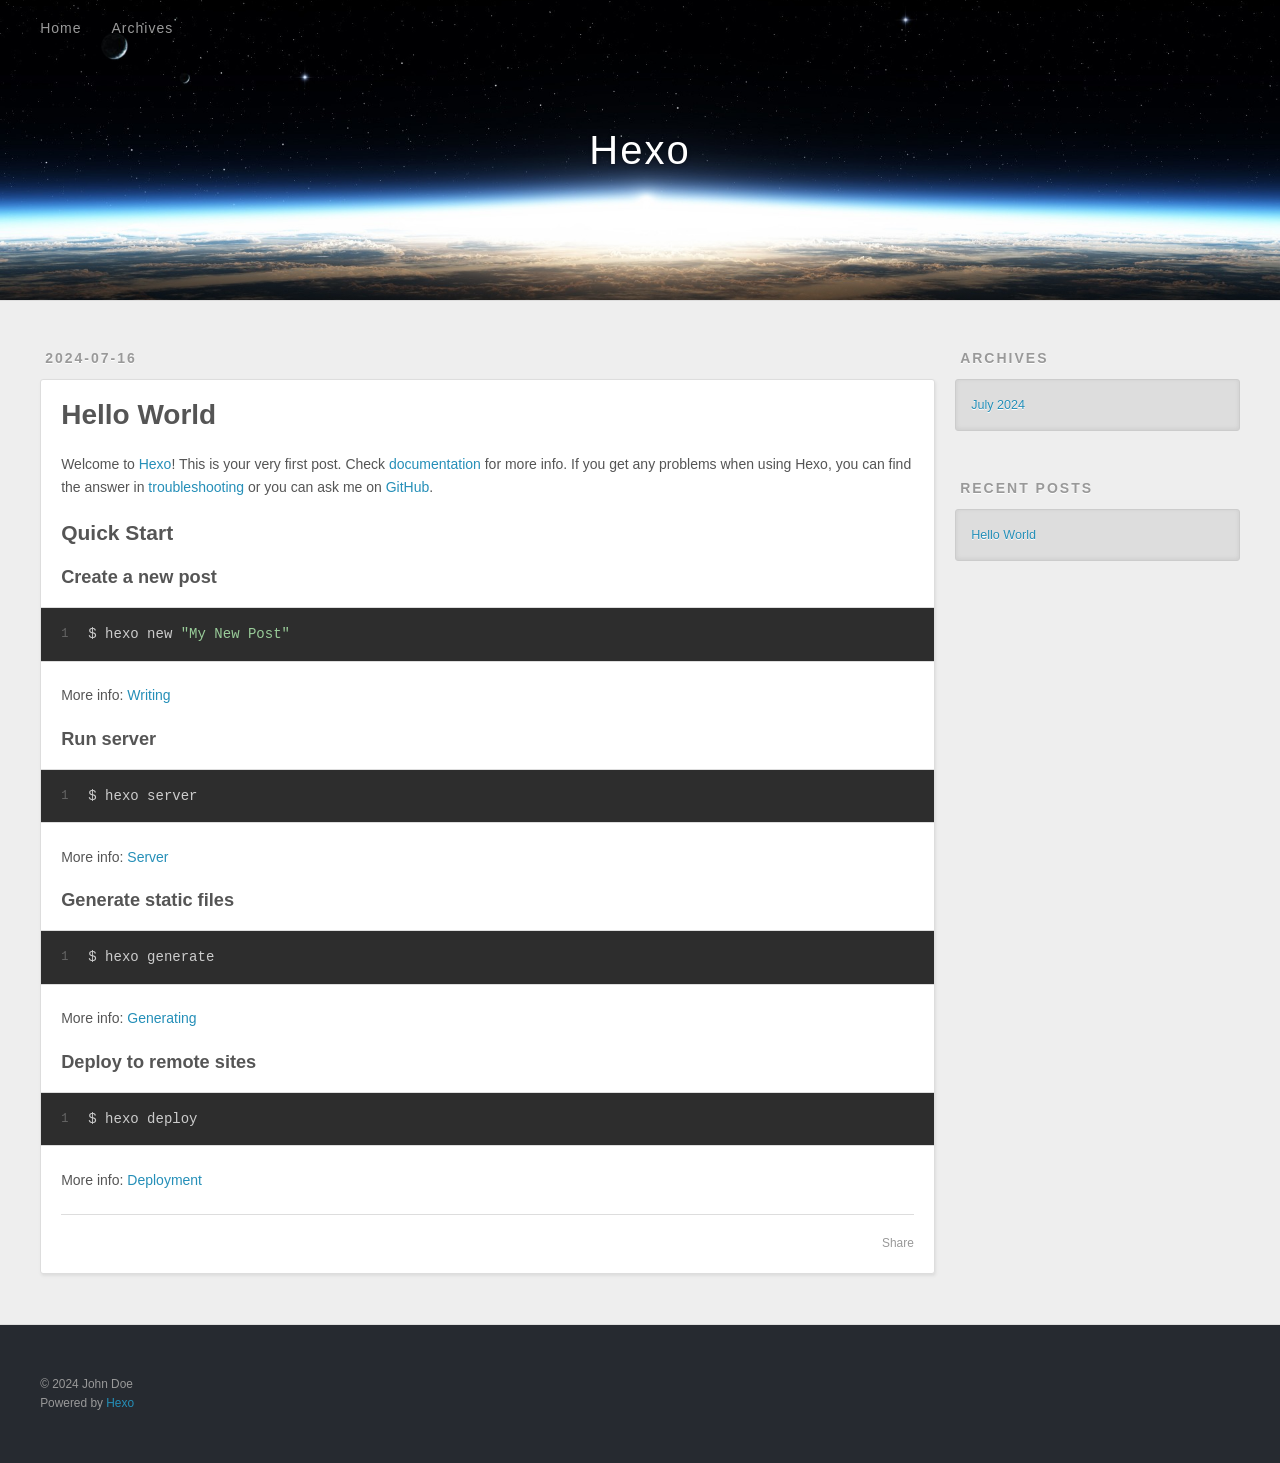
==== commit 5d7dcc3a: "Site updated: 2024-07-16 13:30:37" ====
--- a/index.html
+++ b/index.html
@@ -1,472 +1,205 @@
 <!DOCTYPE html>
-<html lang="zh-CN">
-
+<html>
 <head>
-    <!-- 基础信息 -->
-    <meta charset="utf-8">
-    <meta http-equiv="Access-Control-Allow-Origin" content="*">
-    <meta name="renderer" content="webkit" />
-    <meta http-equiv="X-UA-Compatible" content="IE=edge,chrome=1" />
-    <meta name="force-rendering" content="webkit" />
-    <meta name="viewport" content="width=device-width, initial-scale=1">
-    <meta name="description" content="零度的个人主页">
-    <meta name="keywords" content="零度,个人主页">
-    <meta name="author" content="零度">
-    <title>奇偶猫</title>
-    <!-- jQuery -->
-    <script src="https://lf9-cdn-tos.bytecdntp.com/cdn/expire-1-M/jquery/3.5.1/jquery.min.js"></script>
-    <!-- 引入样式 -->
-    <link rel="stylesheet" type="text/css"
-        href="https://lf9-cdn-tos.bytecdntp.com/cdn/expire-1-M/bootstrap/5.1.0/css/bootstrap.min.css">
-    <link rel="stylesheet" type="text/css" href="./css/style.css">
-    <link rel="stylesheet" type="text/css" href="./css/mobile.css">
-    <link rel="stylesheet" type="text/css" href="./css/font.css">
-    <link rel="stylesheet" type="text/css" href="./css/loading.css">
-    <link rel="stylesheet" type="text/css" href="./css/animation.css">
-    <link rel="stylesheet" type="text/css" href="./css/cursor.css">
-    <link rel="icon" href="./favicon.ico">
-    <link rel="apple-touch-icon" href="./img/icon/apple-touch-icon.png">
-    <!-- Izitoast -->
-    <link rel="stylesheet" href="https://lf3-cdn-tos.bytecdntp.com/cdn/expire-1-M/izitoast/1.4.0/css/iziToast.min.css">
-    <script type="text/javascript"
-        src="https://lf26-cdn-tos.bytecdntp.com/cdn/expire-1-M/izitoast/1.4.0/js/iziToast.min.js">
-    </script>
-    <!-- Aplayer -->
-    <link rel="stylesheet" href="https://lf9-cdn-tos.bytecdntp.com/cdn/expire-1-M/aplayer/1.10.1/APlayer.min.css"
-        crossorigin="anonymous" referrerpolicy="no-referrer" />
-    <script src="https://lf3-cdn-tos.bytecdntp.com/cdn/expire-1-M/aplayer/1.10.1/APlayer.min.js" crossorigin="anonymous"
-        referrerpolicy="no-referrer"></script>
-    <!-- IE Out -->
-    <script>
-        if ( /*@cc_on!@*/ false || (!!window.MSInputMethodContext && !!document.documentMode)) window.location.href =
-            "/upgrade-your-browser/index.html?referrer=" + encodeURIComponent(window.location.href);
-    </script>
-    <!-- 统计 -->
-
-</head>
+  <meta charset="utf-8">
+  
+  
+  <title>Hexo</title>
+  <meta name="viewport" content="width=device-width, initial-scale=1, shrink-to-fit=no">
+  <meta property="og:type" content="website">
+<meta property="og:title" content="Hexo">
+<meta property="og:url" content="http://example.com/index.html">
+<meta property="og:site_name" content="Hexo">
+<meta property="og:locale" content="en_US">
+<meta property="article:author" content="John Doe">
+<meta name="twitter:card" content="summary">
+  
+    <link rel="alternate" href="/atom.xml" title="Hexo" type="application/atom+xml">
+  
+  
+    <link rel="shortcut icon" href="/favicon.png">
+  
+  
+  
+<link rel="stylesheet" href="/css/style.css">
+
+  
+    
+<link rel="stylesheet" href="/fancybox/jquery.fancybox.min.css">
+
+  
+  
+<meta name="generator" content="Hexo 7.3.0"></head>
 
 <body>
-    <!--加载动画-->
-    <div id="loading-box">
-        <div class="loading-left-bg"></div>
-        <div class="loading-right-bg"></div>
-        <div class="spinner-box">
-            <div class="loader">
-                <div class="inner one"></div>
-                <div class="inner two"></div>
-                <div class="inner three"></div>
-            </div>
-            <div class="loading-word">
-                <p class="loading-title">零度的个人主页</p>
-                <span id="loading-text">加载中</span>
-            </div>
-        </div>
-    </div>
-    <section id="section" class="section">
-        <!-- 背景图片 -->
-        <div class="bg-all">
-            <img id="bg" onerror="this.classList.add('error');"></img>
-            <div class="cover"></div>
-        </div>
-        <!--主体内容-->
-        <main id="main" class="main">
-            <div class="container" id="container">
-                <div class="row" id="row">
-                    <div class="col left">
-                        <!--基本信息-->
-                        <div class="main-left">
-                            <!--Logo-->
-                            <div class="main-img">
-                                <img src="./img/icon/logo.png" alt="img">
-                                <div class="img-title">
-                                    <span class="img-title">imsyy</span>
-                                    <span class="img-text">.top</span>
-                                </div>
-                            </div>
-                            <!--介绍信息-->
-                            <div class="message cards" id="switchmore">
-                                <div class="des" id="des"><i class="iconfont icon-yinhao-copy-copy"></i>
-                                    <div class="des-title"><span id="change">Hello&nbsp;World&nbsp;!</span><br /><span
-                                            id="change1">一个建立于 21 世纪的小站，奇偶猫</span></div>
-                                    <i class="iconfont icon-yinhao-copy"></i>
-                                </div>
-                            </div>
-                            <!--社交链接-->
-                            <div class="social" id="social">
-                                <a href="#" class="link" id="github" target="_blank">
-                                    <i class="iconfont icon-github"></i>
-                                </a>
-                                <a href="http://wpa.qq.com/msgrd?v=3&uin=1960912461&site=qq&menu=yes" class="link"
-                                    id="qq" target="_blank">
-                                    <i class="iconfont icon-QQ"></i>
-                                </a>
-                                <a href="mailto:1960912461@qq.com" class="link" id="email">
-                                    <i class="iconfont icon-youxiang"></i>
-                                </a>
-                                <a href="http://www.jocat.cn/" class="link" id="telegram" target="_blank">
-                                    <i class="iconfont icon-telegram"></i>
-                                </a>
-                                <a href="http://www.jocat.cn/" class="link" id="twitter" target="_blank">
-                                    <i class="iconfont icon-twitter"></i>
-                                </a>
-                                <a id="link-text">通过这里联系我</a>
-                            </div>
-                        </div>
-                    </div>
-                    <!--第二屏 Logo-->
-                    <div class="logo cards" style="display: none" id="changemore">
-                        <a class="logo-text">112zyw.cn</a>
-                    </div>
-                    <div class="col right">
-                        <div class="main-right">
-                            <!--功能区-->
-                            <div class="row rightone" id="rightone">
-                                <div class="col hitokotos">
-                                    <!--一言-->
-                                    <div class="hitokoto cards" id="hitokoto">
-                                        <!--切换音乐-->
-                                        <div class="open-music fixed-top" id="open-music">
-                                            <i class="iconfont icon-music"></i>
-                                            <span>&nbsp;打开音乐播放器</span>
-                                        </div>
-                                        <!--切换音乐结束-->
-                                        <div class="hitokoto-all">
-                                            <div class="hitokoto-text"><span id="hitokoto_text">每一个人都应该明确自己的方向和位置</span>
-                                            </div>
-                                            <div class="hitokoto-from">-「&nbsp;<span id="from_text">零度</span>&nbsp;」
-                                            </div>
-                                        </div>
-                                    </div>
-                                    <!--音乐-->
-                                    <div class="music cards" id="music">
-                                        <div class="music-all">
-                                            <div class="music-button">
-                                                <div id="music-open">音乐列表</div>
-                                                <div id="music-close">回到一言</div>
-                                            </div>
-                                            <div class="music-control">
-                                                <i class="iconfont icon-next-one-copy" id="last"></i>
-                                                <div id="play">
-                                                    <i class="iconfont icon-play"></i>
-                                                </div>
-                                                <i class="iconfont icon-next-one" id="next"></i>
-                                            </div>
-                                            <div class="music-menu">
-                                                <div class="music-text">
-                                                    <span id="music-name">未播放音乐</span>
-                                                </div>
-                                                <div class="music-volume" style="display: none;">
-                                                    <div id="volume-ico">
-                                                        <i class="iconfont icon-volume-1"></i>
-                                                    </div>
-                                                    <input type="range" min="0" max="1" step="0.01" id="volume"
-                                                        oninput="changevolume()">
-                                                </div>
-                                            </div>
-                                        </div>
-                                    </div>
-                                </div>
-                                <div class="col times">
-                                    <!--时间-->
-                                    <div class="time cards">
-                                        <div class="timeshow" id="time">
-                                            2000&nbsp;年&nbsp;0&nbsp;月&nbsp;00&nbsp;日&nbsp;<span
-                                                class="weekday">星期一</span><br><span class="time-text">00:00:00</span>
-                                        </div>
-                                        <div class="weather">
-                                            <span id="city_text">天气</span>&nbsp;
-                                            <span id="wea_text">加载失败</span>&nbsp;
-                                            <span id="tem_night"></span>°C~
-                                            <span id="tem_day"></span>°C
-                                            <!-- <span id="win_text"></span>
-                                            <span id="win_speed"></span> -->
-                                        </div>
-                                    </div>
-                                </div>
-                            </div>
-                            <!--分隔线-->
-                            <div class="line">
-                                <i class="iconfont icon-link"></i>
-                                <span class="line-text">网站列表</span>
-                            </div>
-                            <!--网站链接-->
-                            <div class="link">
-                                <!--第一组-->
-                                <div class="row">
-                                    <div class="col">
-                                        <a href="http://www.jocat.cn/" target="_blank">
-                                            <div class="link-card cards">
-                                                <i class="iconfont icon-blog-solid"></i>
-                                                <span class="link-name">小站</span>
-                                            </div>
-                                        </a>
-                                    </div>
-                                    <div class="col 2">
-                                        <a href="http://www.jocat.cn/" target="_blank">
-                                            <div class="link-card cards">
-                                                <i class="iconfont icon-cloud"></i>
-                                                <span class="link-name">资源网</span>
-                                            </div>
-                                        </a>
-                                    </div>
-                                    <div class="col">
-                                        <a href="http://www.jocat.cn/" target="_blank">
-                                            <div class="link-card cards">
-                                                <i class="iconfont icon-music-list"></i>
-                                                <span class="link-name">音乐</span>
-                                            </div>
-                                        </a>
-                                    </div>
-                                </div>
-                                <!--第二组-->
-                                <div class="row" style="margin-top: 1.5rem;">
-                                    <div class="col">
-                                        <a href="#" target="_blank">
-                                            <div class="link-card cards">
-                                                <i class="iconfont icon-a-daohangzhiyindingwei-05"></i>
-                                                <span class="link-name">起始页</span>
-                                            </div>
-                                        </a>
-                                    </div>
-                                    <div class="col 2">
-                                        <a href="#" target="_blank">
-                                            <div class="link-card cards">
-                                                <i class="iconfont icon-z_shangpinheji"></i>
-                                                <span class="link-name">网址集</span>
-                                            </div>
-                                        </a>
-                                    </div>
-                                    <div class="col">
-                                        <a href="#" target="_blank">
-                                            <div class="link-card cards">
-                                                <i class="iconfont icon-lab"></i>
-                                                <span class="link-name">实验室</span>
-                                            </div>
-                                        </a>
-                                    </div>
-                                </div>
-                            </div>
-                        </div>
-                    </div>
-                </div>
-                <!--展开菜单按钮-->
-                <div class="menu" id="switchmenu">
-                    <a class="munu-button cards" id="menu"><i class="iconfont icon-bars"></i></a>
-                </div>
-                <!--更多内容-->
-                <div class="more" id="more">
-                    <!--关闭按钮-->
-                    <div class="close fixed-top" id="close">
-                        <i class="iconfont icon-close"></i>
-                    </div>
-                    <div class="line" style="margin-top: 1rem;">
-                        <i class="iconfont icon-right-copy"></i>
-                        <span class="line-text">时间胶囊</span>
-                        <i class="iconfont icon-right"></i>
-                    </div>
-                    <div class="date" id="date">
-                        <div class="item" id="dayProgress">
-                            <div class="date-text" style="margin-top: 0rem;">今日已经度过了&nbsp;<span></span>&nbsp;小时</div>
-                            <div class="progress">
-                                <div class="progress-bar"></div>
-                            </div>
-                        </div>
-                        <div class="item" id="weekProgress">
-                            <div class="date-text">本周已经度过了&nbsp;<span></span>&nbsp;天</div>
-                            <div class="progress">
-                                <div class="progress-bar"></div>
-                            </div>
-                        </div>
-                        <div class="item" id="monthProgress">
-                            <div class="date-text">本月已经度过了&nbsp;<span></span>&nbsp;天</div>
-                            <div class="progress">
-                                <div class="progress-bar"></div>
-                            </div>
-                        </div>
-                        <div class="item" id="yearProgress">
-                            <div class="date-text">今年已经度过了&nbsp;<span></span>&nbsp;个月</div>
-                            <div class="progress">
-                                <div class="progress-bar"></div>
-                            </div>
-                        </div>
-                    </div>
-                    <div class="line">
-                        <i class="iconfont icon-right-copy"></i>
-                        <span class="line-text">杂七杂八</span>
-                        <i class="iconfont icon-right"></i>
-                    </div>
-                    <!--网站链接-->
-                    <div class="row">
-                        <div class="col">
-                            <a href="http://www.jocat.cn//" target="_blank">
-                                <div class="link-card cards">
-                                    <span class="link-name">站点监测</span>
-                                </div>
-                            </a>
-                        </div>
-                        <div class="col 2">
-                            <a href="http://www.jocat.cn//" target="_blank">
-                                <div class="link-card cards">
-                                    <span class="link-name">播放器</span>
-                                </div>
-                            </a>
-                        </div>
-                        <div class="col">
-                            <a href="http://www.jocat.cn//" target="_blank">
-                                <div class="link-card cards">
-                                    <span class="link-name">编辑器</span>
-                                </div>
-                            </a>
-                        </div>
-                    </div>
-                    <div class="row" style="margin-top: 1.5rem;">
-                        <div class="col">
-                            <a href="http://www.jocat.cn//" target="_blank">
-                                <div class="link-card cards">
-                                    <span class="link-name">时光相册</span>
-                                </div>
-                            </a>
-                        </div>
-                        <div class="col 2">
-                            <a href="http://www.jocat.cn//" target="_blank">
-                                <div class="link-card cards">
-                                    <span class="link-name">文件库</span>
-                                </div>
-                            </a>
-                        </div>
-                        <div class="col">
-                            <a id="openmore">
-                                <div class="link-card cards">
-                                    <span class="link-name">更多</span>
-                                </div>
-                            </a>
-                        </div>
-                    </div>
-                </div>
-                <!--更多页面-->
-                <div class="box" id="box" style="display: none">
-                    <div class="box-wrapper">
-                        <!--关闭按钮-->
-                        <div class="closebox fixed-top" id="closemore">
-                            <i class="iconfont icon-close"></i>
-                        </div>
-                        <!--左侧内容-->
-                        <div class="box-left">
-                            <div class="img-title">
-                                <span class="img-title">imsyy</span>
-                                <span class="img-text">.top</span><br />
-                                <span class="img-text">&nbsp;&nbsp;v&nbsp;2.2</span>
-                                <a href="http://www.jocat.cn//" target="_blank"><i
-                                        class="iconfont icon-github1"></i></a>
-                            </div>
-                            <!--更多内容-->
-                            <div class="accordion" id="accordion">
-                                <div class="accordion-item">
-                                    <h2 class="accordion-header" id="headingOne">
-                                        <button class="accordion-button" type="button" data-bs-toggle="collapse"
-                                            data-bs-target="#collapseOne" aria-expanded="true"
-                                            aria-controls="collapseOne">
-                                            壁纸设置
-                                        </button>
-                                    </h2>
-                                    <div id="collapseOne" class="accordion-collapse collapse show"
-                                        aria-labelledby="headingOne" data-bs-parent="#accordion">
-                                        <div class="accordion-body">
-                                            <div class="set">
-                                                <div class="wallpaper" id="wallpaper">
-                                                    <div class="form-radio">
-                                                        <input type="radio" class="set-wallpaper" style="display: none;"
-                                                            id="radio1" value="1" name="wallpaper-type">
-                                                        <label for="radio1">默认壁纸</label>
-                                                    </div>
-                                                    <div class="form-radio">
-                                                        <input type="radio" class="set-wallpaper" style="display: none;"
-                                                            id="radio2" value="2" name="wallpaper-type">
-                                                        <label for="radio2">每日一图</label>
-                                                    </div>
-                                                    <div class="form-radio">
-                                                        <input type="radio" class="set-wallpaper" style="display: none;"
-                                                            id="radio3" value="3" name="wallpaper-type">
-                                                        <label for="radio3">随机风景</label>
-                                                    </div>
-                                                    <div class="form-radio">
-                                                        <input type="radio" class="set-wallpaper" style="display: none;"
-                                                            id="radio4" value="4" name="wallpaper-type">
-                                                        <label for="radio4">随机动漫</label>
-                                                    </div>
-                                                </div>
-                                            </div>
-                                        </div>
-                                    </div>
-                                </div>
-                                <!--更新日志-->
-                                <div class="accordion-item">
-                                    <h2 class="accordion-header" id="headingTwo">
-                                        <button class="accordion-button collapsed" type="button"
-                                            data-bs-toggle="collapse" data-bs-target="#collapseTwo"
-                                            aria-expanded="false" aria-controls="collapseTwo">
-                                            更新日志
-                                        </button>
-                                    </h2>
-                                    <div id="collapseTwo" class="accordion-collapse collapse"
-                                        aria-labelledby="headingTwo" data-bs-parent="#accordion">
-                                        <div class="accordion-body">
-                                            <div class="upnote">
-                                                <span class="uptext"><i
-                                                        class="iconfont icon-plus"></i>&nbsp;壁纸个性化设置</span>
-                                                <span class="uptext"><i
-                                                        class="iconfont icon-plus"></i>&nbsp;音乐播放器支持音量控制</span>
-                                                <span class="uptext"><i class="iconfont icon-wrench-fill"></i>&nbsp;修复
-                                                    CDN 加载缓慢</span>
-                                                <span class="uptext"><i
-                                                        class="iconfont icon-wrench-fill"></i>&nbsp;时光胶囊显示错误</span>
-                                                <span class="uptext"><i
-                                                        class="iconfont icon-wrench-fill"></i>&nbsp;移动端动画及细节</span>
-                                                <span class="uptext"><i
-                                                        class="iconfont icon-wrench-fill"></i>&nbsp;优化部分动画及细节</span>
-                                                <span class="uptext"><i class="iconfont icon-undo"></i>&nbsp;<a
-                                                        href="./old/" style="color:#efefef">点击此处返回旧版站点</a></span>
-                                            </div>
-                                        </div>
-                                    </div>
-                                </div>
-                            </div>
-                        </div>
-                        <!--Aplayer-->
-                        <div class="box-right">
-                            <div id="aplayer"></div>
-                        </div>
-                    </div>
-                </div>
-            </div>
-        </main>
-        <!-- 版权信息 -->
-        <footer id="footer" class="fixed-bottom footer">
-            <div class="power">Copyright&nbsp;&copy;&nbsp;2020
-                <script>
-                    document.write(' - ' + (new Date()).getFullYear())
-                </script>&nbsp;<a href="http://www.jocat.cn//"></a>&nbsp;&amp;&nbsp;
-                <!-- 以下信息请不要修改哦 -->
-<!-- 以下信息请勿修改，温馨提示：请尊重作者原创，保留必要版权() -->
-                Made&nbsp;by&nbsp;<a href="http://www.jocat.cn//" target="_blank">imsyy</a>
-            </div>
-            <!-- 歌词显示 -->
-            <div id="lrc"></div>
-        </footer>
-    </section>
-    <!-- noscript -->
-    <noscript>
-        <div class="noscript fixed-top">请开启 JavaScript</div>
-    </noscript>
-    <!-- JS -->
-    <script type="text/javascript" src="./js/main.js"></script>
-    <script type="text/javascript" src="./js/time.js"></script>
-    <script type="text/javascript" src="./js/js.cookie.js"></script>
-    <script type="text/javascript" src="./js/set.js"></script>
-    <script type="text/javascript" src="./js/cursor.js"></script>
-    <script type="text/javascript"
-        src="https://lf9-cdn-tos.bytecdntp.com/cdn/expire-1-M/bootstrap/5.1.0/js/bootstrap.min.js">
-    </script>
+  <div id="container">
+    <div id="wrap">
+      <header id="header">
+  <div id="banner"></div>
+  <div id="header-outer" class="outer">
+    <div id="header-title" class="inner">
+      <h1 id="logo-wrap">
+        <a href="/" id="logo">Hexo</a>
+      </h1>
+      
+    </div>
+    <div id="header-inner" class="inner">
+      <nav id="main-nav">
+        <a id="main-nav-toggle" class="nav-icon"><span class="fa fa-bars"></span></a>
+        
+          <a class="main-nav-link" href="/">Home</a>
+        
+          <a class="main-nav-link" href="/archives">Archives</a>
+        
+      </nav>
+      <nav id="sub-nav">
+        
+        
+          <a class="nav-icon" href="/atom.xml" title="RSS Feed"><span class="fa fa-rss"></span></a>
+        
+        <a class="nav-icon nav-search-btn" title="Search"><span class="fa fa-search"></span></a>
+      </nav>
+      <div id="search-form-wrap">
+        <form action="//google.com/search" method="get" accept-charset="UTF-8" class="search-form"><input type="search" name="q" class="search-form-input" placeholder="Search"><button type="submit" class="search-form-submit">&#xF002;</button><input type="hidden" name="sitesearch" value="http://example.com"></form>
+      </div>
+    </div>
+  </div>
+</header>
+
+      <div class="outer">
+        <section id="main">
+  
+    <article id="post-hello-world" class="h-entry article article-type-post" itemprop="blogPost" itemscope itemtype="https://schema.org/BlogPosting">
+  <div class="article-meta">
+    <a href="/2024/07/16/hello-world/" class="article-date">
+  <time class="dt-published" datetime="2024-07-16T04:31:39.049Z" itemprop="datePublished">2024-07-16</time>
+</a>
+    
+  </div>
+  <div class="article-inner">
+    
+    
+      <header class="article-header">
+        
+  
+    <h1 itemprop="name">
+      <a class="p-name article-title" href="/2024/07/16/hello-world/">Hello World</a>
+    </h1>
+  
+
+      </header>
+    
+    <div class="e-content article-entry" itemprop="articleBody">
+      
+        <p>Welcome to <a target="_blank" rel="noopener" href="https://hexo.io/">Hexo</a>! This is your very first post. Check <a target="_blank" rel="noopener" href="https://hexo.io/docs/">documentation</a> for more info. If you get any problems when using Hexo, you can find the answer in <a target="_blank" rel="noopener" href="https://hexo.io/docs/troubleshooting.html">troubleshooting</a> or you can ask me on <a target="_blank" rel="noopener" href="https://github.com/hexojs/hexo/issues">GitHub</a>.</p>
+<h2 id="Quick-Start"><a href="#Quick-Start" class="headerlink" title="Quick Start"></a>Quick Start</h2><h3 id="Create-a-new-post"><a href="#Create-a-new-post" class="headerlink" title="Create a new post"></a>Create a new post</h3><figure class="highlight bash"><table><tr><td class="gutter"><pre><span class="line">1</span><br></pre></td><td class="code"><pre><span class="line">$ hexo new <span class="string">&quot;My New Post&quot;</span></span><br></pre></td></tr></table></figure>
+
+<p>More info: <a target="_blank" rel="noopener" href="https://hexo.io/docs/writing.html">Writing</a></p>
+<h3 id="Run-server"><a href="#Run-server" class="headerlink" title="Run server"></a>Run server</h3><figure class="highlight bash"><table><tr><td class="gutter"><pre><span class="line">1</span><br></pre></td><td class="code"><pre><span class="line">$ hexo server</span><br></pre></td></tr></table></figure>
+
+<p>More info: <a target="_blank" rel="noopener" href="https://hexo.io/docs/server.html">Server</a></p>
+<h3 id="Generate-static-files"><a href="#Generate-static-files" class="headerlink" title="Generate static files"></a>Generate static files</h3><figure class="highlight bash"><table><tr><td class="gutter"><pre><span class="line">1</span><br></pre></td><td class="code"><pre><span class="line">$ hexo generate</span><br></pre></td></tr></table></figure>
+
+<p>More info: <a target="_blank" rel="noopener" href="https://hexo.io/docs/generating.html">Generating</a></p>
+<h3 id="Deploy-to-remote-sites"><a href="#Deploy-to-remote-sites" class="headerlink" title="Deploy to remote sites"></a>Deploy to remote sites</h3><figure class="highlight bash"><table><tr><td class="gutter"><pre><span class="line">1</span><br></pre></td><td class="code"><pre><span class="line">$ hexo deploy</span><br></pre></td></tr></table></figure>
+
+<p>More info: <a target="_blank" rel="noopener" href="https://hexo.io/docs/one-command-deployment.html">Deployment</a></p>
+
+      
+    </div>
+    <footer class="article-footer">
+      <a data-url="http://example.com/2024/07/16/hello-world/" data-id="clynxe3tc0000x4i48x80e4rt" data-title="Hello World" class="article-share-link"><span class="fa fa-share">Share</span></a>
+      
+      
+      
+    </footer>
+  </div>
+  
+</article>
+
+
+
+  
+
+
+</section>
+        
+          <aside id="sidebar">
+  
+    
+
+  
+    
+
+  
+    
+  
+    
+  <div class="widget-wrap">
+    <h3 class="widget-title">Archives</h3>
+    <div class="widget">
+      <ul class="archive-list"><li class="archive-list-item"><a class="archive-list-link" href="/archives/2024/07/">July 2024</a></li></ul>
+    </div>
+  </div>
+
+
+  
+    
+  <div class="widget-wrap">
+    <h3 class="widget-title">Recent Posts</h3>
+    <div class="widget">
+      <ul>
+        
+          <li>
+            <a href="/2024/07/16/hello-world/">Hello World</a>
+          </li>
+        
+      </ul>
+    </div>
+  </div>
+
+  
+</aside>
+        
+      </div>
+      <footer id="footer">
+  
+  <div class="outer">
+    <div id="footer-info" class="inner">
+      
+      &copy; 2024 John Doe<br>
+      Powered by <a href="https://hexo.io/" target="_blank">Hexo</a>
+    </div>
+  </div>
+</footer>
+
+    </div>
+    <nav id="mobile-nav">
+  
+    <a href="/" class="mobile-nav-link">Home</a>
+  
+    <a href="/archives" class="mobile-nav-link">Archives</a>
+  
+</nav>
+    
+
+
+<script src="/js/jquery-3.6.4.min.js"></script>
+
+
+
+  
+<script src="/fancybox/jquery.fancybox.min.js"></script>
+
+
+
+
+<script src="/js/script.js"></script>
+
+
+
+
+
+  </div>
 </body>
-
 </html>
--- a/css/style.css
+++ b/css/style.css
@@ -1,4089 +1,1346 @@
-@charset "utf-8";
-/*
-Theme Name: THYUU
-Theme URI: https://www.thyuu.com
-Author: thyuu
-Author URI: https://www.thyuu.com
-Text Domain: thyuu
-*/
-
-:root {
-	/* 色调 */
-	--color-rgb: 238 77 80;				/* 主色 */
-	--color-sub-rgb: 251 145 104;		/* 辅色 */
-	--color: rgb(var(--color-rgb));
-	--color-sub: rgb(var(--color-sub-rgb)); 
-
-	/* 字块 */
-	--font-color: 			hsl(0deg 0% 30%);
-	--font-white-75: 		hsl(0deg 0% 100% / 75%);
-	--font-size: 			x-large;
-	--font-size-h6: 		.65rem;
-	--font-size-normal: 	.6rem;
-	--font-size-medium: 	.55rem;
-	--font-size-small: 		.5rem;
-	--font-family: 			MiSans, PingFang SC, Microsoft YaHei, sans-serif;
-	--font-title-family: 	MiSans, PingFang SC, Microsoft YaHei, sans-serif;
-	--font-code-family: 	Monaco, Consolas, monospace;
-	--font-title-weight: 	600;
-	--font-weight-normal: 	400;
-	--font-weight-medium: 	500;
-	
-	/* 区块 */
-	--text-shadow: 			0 .04rem .2rem rgb(0 0 0 / .3);
-	--box-shadow: 			0 .2rem 1rem 0 rgb(0 0 0 / .1);
-	--box-shadow-2: 		0 .2rem 1rem 0 rgb(0 0 0 / 5%);
-	--box-shadow-color: 	0 1.2rem 1rem -1rem rgb(var(--color-rgb) / .2);
-	--radius: 		.5rem;
-	--border: 				.05rem solid rgb(0 0 0 / .05);
-	--h-border: 			.05rem solid rgb(128 128 128 / .2);
-	--background: 			hsl(0deg 0% 0% / 5%);
-	--h-background: 		hsl(0deg 0% 97%);
-	--n-background: 		transparent;
-	
-	/* 距离 */
-	--sticky-top: 			3.5rem;
-	--edge-lr: 				3.5rem;
-	--edge-tb: 				3.5rem;
-	--gap-area: 			2rem;
-	--gap-divs: 			1rem;
-	--gap-span: 			.5rem;
-	
-	/* 动画 */
-	--animation-jump-start: cubic-bezier(.575,.015,0,.995);
-	--animation-jump-both: 	cubic-bezier(.62,.21,.25,1);
-	--animation-mo: 		margin 1s var(--animation-jump-both) 1 backwards, 
-							opacity .75s var(--animation-jump-both) 1 backwards;
-	--animation-mob: 		margin 1s var(--animation-jump-both) 1 backwards, 
-							opacity .75s var(--animation-jump-both) 1 backwards, 
-							filter-blur .75s var(--animation-jump-both) 1 both;
-}
-:root body.night {
-	--font-color: 			hsl(214deg 15% 70%);
-	--background: 			hsl(0deg 0% 100% / 4%);
-	--s-background: 		hsl(0deg 0% 100% / 4%);
-	--h-background: 		hsl(214deg 64% 6%);
-}
-@media (max-width: 1024px) {
-	:root {--edge-lr: 1rem;}
-}
-@media (max-width: 641px) {
-	:root {--sticky-top: 1rem;}
-}
-/* scrollbar */
-::-webkit-scrollbar {
-	width: 16px;
-	height: 1px;
-}	
-::-webkit-scrollbar-thumb {
-	border-radius: var(--radius);
-	box-shadow: inset 0 0 10px rgb(0 0 0 / 20%);
-	border: 5px solid #0000;
-}	
-::-webkit-scrollbar-track {
-	opacity: 0;
-}
-::-webkit-scrollbar-thumb:hover {
-	box-shadow: inset 0 0 10px rgb(var(--color-rgb) / 70%);
-}
-.mask-scroll::-webkit-scrollbar, .no-scrollbar::-webkit-scrollbar {
-	display:none;
-}
-.mask-scroll, .no-scrollbar {
-	scrollbar-width: none;
-}
-/* =Reset
--------------------------------------------------------------- */
-html, body, div, span, applet, object, iframe, logo,
-h1, h2, h3, h4, h5, h6, p, blockquote, pre,
-a, abbr, acronym, address, big, cite, code,
-del, dfn, em, font, ins, kbd, q, s, samp,
-small, strike, strong, sub, sup, tt, var,
-dl, dt, dd, ol, ul, li,
-fieldset, form, label, legend,
-table, caption, tbody, tfoot, thead, tr, th, td {
-	border: 0;
-	font-family: inherit;
-	font-size: 100%;
-	font-style: inherit;
-	font-weight: inherit;
-	margin: 0;
-	outline: 0;
-	padding: 0;
-	vertical-align: baseline;
-}
-*, *::before, *::after {
-	box-sizing: border-box;
-	scrollbar-width: thin;
-	scrollbar-color: rgb( var(--color-rgb) / 50%) #0000;
-}
-html {
-	font-size: var(--font-size);
-	height: 100%;
-	overflow-y: overlay;
-	scroll-behavior: smooth;
-	scroll-padding-top: var(--sticky-top);
-	-webkit-text-size-adjust: 100%;
-	-ms-text-size-adjust: 100%;
-}
 body {
-	background: var(--h-background);
-	height: 100%;
-	-ms-word-wrap: break-all;
-	overflow-wrap: break-word;
-	transition: .5s;
-	text-rendering: optimizeLegibility;
-	-webkit-font-smoothing: antialiased;
-	-moz-osx-font-smoothing: grayscale;
-}
-logo, article, aside, details, figcaption, figure, footer, header, nav, section, time {
-	display: block;
-}
-ol, ul {
-	list-style: none;
-}
-li li {
-	margin-left: 1.5em;
-}
-table { /* tables still need 'cellspacing="0"' in the markup */
-	border: 0;
-	border-collapse: separate;
-	border-spacing: 2px;
-}
-caption, th, td {
-	font-weight: normal;
-	text-align: left;
-}
+  width: 100%;
+}
+body:before,
+body:after {
+  content: "";
+  display: table;
+}
+body:after {
+  clear: both;
+}
+html,
+body,
+div,
+span,
+applet,
+object,
+iframe,
+h1,
+h2,
+h3,
+h4,
+h5,
+h6,
+p,
+blockquote,
+pre,
+a,
+abbr,
+acronym,
+address,
+big,
+cite,
+code,
+del,
+dfn,
+em,
+img,
+ins,
+kbd,
+q,
+s,
+samp,
+small,
+strike,
+strong,
+sub,
+sup,
+tt,
+var,
+dl,
+dt,
+dd,
+ol,
+ul,
+li,
+fieldset,
+form,
+label,
+legend,
+table,
+caption,
+tbody,
+tfoot,
+thead,
+tr,
+th,
 td {
-	background: rgba(51, 71, 61, 0.05);
-	padding: .5em;
-}
-blockquote:before,
-q:before {
-	content: "\e65d";
-	font-family: 'iconfont';
-	font-size: 1rem;
-	opacity: .6;
-	margin: -1rem 0;
-	display: block;
-}
-blockquote,
-q {
-	quotes: "" "";
-	hyphens: none;
-}
-a > img {
-	border: 0;
-	vertical-align: middle;
-}
-
-/* =Global
------------------------------------------------ */
-body, button, input, select, textarea {
-	color: var(--font-color);
-	font: var(--font-weight-normal) var(--font-size-normal)/2 var(--font-family);
-}
-logo:active,
-.more-link:active,
-.comment-form-button:active,
-:is(.taxonomy-sub, .menu, .comment-content, .navigation, .post-navigation) a:active,
-button:active, input:active, textarea:active {
-	scale: .98;
-	transition: .2s;
-}
-/* Headings */
-h1, h2, h3, h4, h5, h6 {
-	font-family: var(--font-title-family);
-	font-weight: var(--font-title-weight);
-}
-h1 { font-size: 2rem; }
-h2 { font-size: 1.5rem; }
-h3 { font-size: 1rem; }
-h4 { font-size: .875rem; }
-h5 { font-size: .75rem; }
-h6 { font-size: .65rem; }
-
-hr {
-	background-color: rgb(128 128 128 / 20%);
-	border: 0 !important;
-	height: 1px;
-	margin-bottom: 1.5em;
-}
-/* Links */
-a {
-	color: var(--font-color);
-	text-decoration: none;
-	outline: 0;
-	transition: .7s;
-}
-a:hover, a:focus, a:active {
-	color: var(--color);
-}
-
-/* color-links */
-.entry-content a[target="_blank"]:after {
-	content: "\e667";
-	font-family: 'iconfont';
-	font-size: var(--font-size-small);
-	margin: 0 0 0 .15rem;
-}
-.entry-content a[data-fancybox="gallery"],
-.entry-content .wp-block-image a:after {
-	content: none;
-	background: none !important;
-}
-.entry-content a[target="_blank"]{
-	color: rgb( var(--color-rgb) / 70%);
-}
-.a-decoration,
-:is(.entry-header, .site-footer, .site-main, .widget-area, .header-area) a {
-	transition: .7s;
-	cursor: pointer;
-	background: linear-gradient(rgb( var(--color-rgb) / 50%),rgb( var(--color-rgb) / 50%)) no-repeat left 100% / 0 1px;
-}
-:is(.current-cat, .current-menu-item) > a, .a-decoration:hover,
-:is(.entry-header, .site-footer, .site-main, .widget-area, .header-area) a:hover {
-	background: linear-gradient(rgb( var(--color-rgb) / 50%),rgb( var(--color-rgb) / 50%)) no-repeat left 100% / 100% 1px;
-	color: rgb( var(--color-rgb) / 80%);
-}
-/* Text elements */
-p, pre, address, blockquote {
-	margin: 1.5em 0;
-}
-address, dfn, cite, em, i {
-	font-style: normal;
-}
-th, b, strong {
-	font-weight: bold;
-}
-pre, code, kbd, tt, var {
-	font: var(--font-weight-normal) var(--font-size-medium)/2 var(--font-code-family);
-	hyphens: none;
-}
-ul, ol {
-	margin: 1em 0 1em 1.25em;
-}
-li > ul,
-li > ol {
-	margin-left: 1.5em;
-}
-dt {
-	font-weight: bold;
-}
-dd {
-	margin: 0 1.5em 1.5em;
-}
-blockquote p {
-   border-left: var(--h-border);
-   padding: 0 0 0 1rem;
-}
-blockquote cite {
-	opacity: .5;
-	font-size: .6rem;
-   display: block;
-	text-align: right;
-}
-blockquote cite:before {
-	content: "\2014 \0020";
-}
-pre {
-	background: var(--s-background,#eee);
-	padding: .7rem 1rem;
-	max-width: 100%;
-	border-radius: var(--radius);
-	word-break: break-all;
-   overflow-wrap: anywhere;
-}
-pre code {
-	margin: -.7rem -1rem;
-	padding: 1.7rem 1rem .7rem;
-	color: #abb2bf;
-	box-shadow: var(--box-shadow);
-	border-radius: var(--radius);
-	tab-size: 4;
-	background: radial-gradient(circle,#ed6c60 50%,#dc3c36 55%,#0000 65%) no-repeat 1rem .7rem / .5rem .5rem, 
-				radial-gradient(circle,#f7c151 50%,#da9721 55%,#0000 65%) no-repeat 1.7rem .7rem / .5rem .5rem, 
-				radial-gradient(circle,#64c856 50%,#1ba125 55%,#0000 65%) no-repeat 2.4rem .7rem / .5rem .5rem
-				var(--s-background,#282c34);
-}
-kbd {
-	font: inherit;
-	color: rgb( var(--color-sub-rgb) / 70%);
-	margin: 0 .2em;
-}
-abbr, acronym {
-	border-bottom: 1px dotted #666;
-	cursor: help;
-}
-mark, ins {
-	background: #fff9c0;
-	text-decoration: none;
-}
-sup, sub {
-	font-size: 75%;
-	height: 0;
-	line-height: 0;
-	position: relative;
-	vertical-align: baseline;
-}
-sup {
-	bottom: 1ex;
-}
-sub {
-	top: .5ex;
-}
-small {
-	font-size: 75%;
-}
-big {
-	font-size: 125%;
-}
-figure {
-	margin: 0;
-}
-figcaption {
-	font-size: var(--font-size-small);
-	opacity: .5;
-	margin: 0 !important;
-	text-align: center;
+  margin: 0;
+  padding: 0;
+  border: 0;
+  outline: 0;
+  font-weight: inherit;
+  font-style: inherit;
+  font-family: inherit;
+  font-size: 100%;
+  vertical-align: baseline;
+}
+body {
+  line-height: 1;
+  color: #000;
+  background: #fff;
+}
+ol,
+ul {
+  list-style: none;
 }
 table {
-	margin: 0 0 1.5em;
-	width: 100%;
-}
-img {
-	height: auto; /* Make sure images are scaled correctly. */
-	max-width: 100%; /* Adhere to container width. */
-}
-button,
+  border-collapse: separate;
+  border-spacing: 0;
+  vertical-align: middle;
+}
+caption,
+th,
+td {
+  text-align: left;
+  font-weight: normal;
+  vertical-align: middle;
+}
+a img {
+  border: none;
+}
 input,
-select,
-textarea {
-	border: 0;
-	margin: 0;
-	vertical-align: middle;
-	outline: none !important;
-	width: 100%;
-	background: var(--background);
-	box-shadow: var(--s-box-shadow);
-	border-radius: var(--radius);
-	-webkit-appearance: none; 
-	padding: .5em 1em;
-	line-height: inherit;
-}
-select {
-	background: var(--background) url("data:image/svg+xml;charset=utf-8,%3Csvg width='24' height='24' xmlns='http://www.w3.org/2000/svg'%3E%3Cpath stroke='%23ccc' stroke-width='2' d='m5 9 7 7 7-7' fill='none' fill-rule='evenodd' stroke-linecap='round' stroke-linejoin='round'/%3E%3C/svg%3E") no-repeat right center / .75rem content-box border-box;
-	transition: 1s;
-}
-select:hover {
-	background-image: url("data:image/svg+xml;charset=utf-8,%3Csvg width='24' height='24' xmlns='http://www.w3.org/2000/svg'%3E%3Cpath stroke='%23ee4d50' stroke-width='2' d='m5 9 7 7 7-7' fill='none' fill-rule='evenodd' stroke-linecap='round' stroke-linejoin='round'/%3E%3C/svg%3E");
-}
-option {
-	background: var(--h-background);
-}
-button,
-input[type="button"],
-input[type="reset"],
-input[type="submit"] {
-	width: auto;
-	border-radius: var(--radius);
-	color: #fff;
-	cursor: pointer; /* Improves usability and consistency of cursor style between image-type 'input' and others */
-	-webkit-appearance: button; /* Corrects inability to style clickable 'input' types in iOS */
-	line-height: 1;
-	padding: 1em 1.5em;
-	transition: .5s;
-	background: linear-gradient(135deg,var(--color),var(--color-sub));
-	box-shadow: 0 0 1rem 0 rgb(var(--color-rgb) / 20%),0 0.5rem 1rem -0.5rem rgb(var(--color-rgb) / 50%);
-	font-family: var(--font-title-family);
-	font-weight: var(--font-title-weight);
-}
-input[type="url"]:focus,
-input[type="text"]:focus,
-input[type="email"]:focus,
-input[type="password"]:focus,
-input[type="search"]::-webkit-input-placeholder:focus,
-select:focus,
-textarea:focus {
-	color: var(--font-color);
-}
-input.hidden {
-	display: none;
-}
-::selection {
-	background: rgb( var(--color-rgb) / 50%);
-	color: #FFF;
-}
-::-moz-selection{
-	background: rgb( var(--color-rgb) / 50%);
-	color: #FFF;
-}
-::-moz-placeholder {
-	color: var(--font-color);
-	opacity: 1;
-}
-::-webkit-input-placeholder {
-	color: var(--font-color);
-}
-/* Make sure embeds and iframes fit their containers */
-embed,
-iframe,
-object {
-	max-width: 100%;
-}
-/* Alignment */
+button {
+  margin: 0;
+  padding: 0;
+}
+input::-moz-focus-inner,
+button::-moz-focus-inner {
+  border: 0;
+  padding: 0;
+}
+html,
+body,
+#container {
+  height: 100%;
+}
+body {
+  background: #eee;
+  font: 14px -apple-system, BlinkMacSystemFont, "Segoe UI", "Roboto", "Oxygen", "Ubuntu", "Cantarell", "Fira Sans", "Droid Sans", "Helvetica Neue", sans-serif;
+  -webkit-text-size-adjust: 100%;
+}
+.outer {
+  max-width: 1220px;
+  margin: 0 auto;
+  padding: 0 20px;
+}
+.outer:before,
+.outer:after {
+  content: "";
+  display: table;
+}
+.outer:after {
+  clear: both;
+}
+.inner {
+  display: inline;
+  float: left;
+  width: 98.33333333333333%;
+  margin: 0 0.833333333333333%;
+}
+.left,
 .alignleft {
-	display: inline;
-	float: left;
-	margin-right: 1.5em;
-}
+  float: left;
+}
+.right,
 .alignright {
-	display: inline;
-	float: right;
-	margin-left: 1.5em;
-}
-.aligncenter {
-	clear: both;
-	display: block;
-	margin: 0 auto;
-}
-.alignfull {
-	position: relative;
-   left: 50%;
-	width: calc(100vw - var(--edge-lr) - var(--edge-lr));
-	margin-left: calc(-50vw + var(--edge-lr));
-}
-.alignwide {
-	position: relative;
-   left: 50%;
-   width: 80vw;
-	margin-left: -40vw;
-}
-/* Text meant only for screen readers */
-.screen-reader-text {
-	clip: rect(1px, 1px, 1px, 1px);
-	position: absolute !important;
-	left: -1000em;
-}
-.screen-reader-text:focus {
-	background-color: #f1f1f1;
-	border-radius: 3px;
-	box-shadow: 0 0 2px 2px rgba(0, 0, 0, 0.6);
-	clip: auto !important;
-	color: #21759b;
-	display: block;
-	font-size: 14px;
-	font-weight: bold;
-	height: auto;
-	left: 5px;
-	line-height: normal;
-	padding: 15px 23px 14px;
-	text-decoration: none;
-	top: 5px;
-	width: auto;
-	z-index: 100000; /* Above WP toolbar */
-}
-
-/* =Media
------------------------------------------------ */
-pvideo {
-	position: relative;
-	width: 100%;
-	height: 0;
-	padding-bottom: 56%; 
-	display: block;
-	margin: 1em 0;
-	box-shadow: var(--box-shadow);
-	border-radius: var(--radius);
-	overflow: hidden;
-}
-pvideo iframe {
-	position: absolute;
-	width: 100%;
-	height: 100%;
-	left: 0;
-	top: 0;
-}
-pmusic:after {
-	content: "噪声健康提示：由于音频文件的音量不同，请您将设备音量调至10%后根据情况适当调整。";
-	font-size: var(--font-size-small);
-	color: #999;
-	margin: -.5rem 0 1rem;
-	display: inline-block;
-	vertical-align: middle;
-}
-pmusic iframe,
-iframe[src^="//music.163.com/outchain/player?type=2"] {
-	position: sticky;
-	top: var(--sticky-top);
-	margin: 0 auto;
-	display: block;
-	z-index: 2;
-	border: 0;
-	height: 86px;
-	width: 300px;
-}
-pmusic iframe[src$="height=66"] {
-	margin: .5rem -10px .5rem !important;
-}
-pmusic iframe[src$="height=32"] {
-	display: inline-block;
-	height: 52px;
-	margin: .5rem 1rem 0 -10px !important;
-}
-.comment-list .depth-1,
-.blur {
-	backdrop-filter: blur(20px);
-	-webkit-backdrop-filter: blur(20px);
-}
-.maps-area, .amap-scalecontrol, .amap-toolbar, .amap-ctrl-list-layer,
-.menu-area-content .search-form:after,
-.single :is(.entry-meta .navigation a, .entry-meta-left > *),
-.blur-saturate {
-	backdrop-filter: saturate(1.8) blur(20px);
-	-webkit-backdrop-filter: saturate(1.8) blur(20px);
-}
-.mask-scroll {
-	white-space: nowrap;
-	overflow: scroll;
-	gap: var(--gap-area);
-	margin: 0 calc(var(--edge-lr)*-1);
-	padding: 0 var(--edge-lr);
-	-webkit-mask: linear-gradient(90deg, #00000000, #000) no-repeat 0 0 / var(--edge-lr) 100%, linear-gradient(90deg, #000, #000) no-repeat center / calc(100% - var(--edge-lr)*2) 100%, linear-gradient(90deg, #000, #00000000) no-repeat 100% center / var(--edge-lr) 100%;
-	display: flex;
-	flex-direction: row;
-}
-.entry-content .wp-smiley,.comment-content .wp-smiley {
-	border: none;
-	margin-bottom: 0;
-	margin-top: 0;
-	padding: 0;
-}
-.single .is-style-rounded img,
-.single video {
-	border-radius: var(--radius);
-}
-.single video {
-	width: 100%;
-	margin: 1em 0;
-	box-shadow: var(--box-shadow);
-}
-.wp-caption {
-	margin-bottom: 1.5em;
-	max-width: 100%;
-}
-.wp-caption img[class*="wp-image-"] {
-	display: block;
-	margin: 1.2% auto 0;
-	max-width: 98%;
-}
-.wp-caption-text {
-	text-align: center;
-}
-.wp-caption .wp-caption-text {
-	background: rgba(51, 71, 61, 0.05);
-	margin: 2px 5px 0;
-	padding: 0.5em 0;
-}
-.wp-block-gallery .blocks-gallery-item figcaption a{
-	color: #fff;
-}
-/* =Site
------------------------------------------------ */
-.header-area,
-.content-area,
-.aside-area,
-.site-header,
-.site-footer {
-	margin-left: var(--edge-lr);
-	margin-right: var(--edge-lr);
-}
-.site-header {
-	height: calc(100% - 7rem);
-	overflow: hidden;
-	position: relative;
-}
-.site-branding {
-	color: var(--font-white-75);
-	text-shadow: var(--text-shadow);
-	font-size: 1rem;
-	bottom: 1rem;
-	right: var(--edge-lr);
-	padding: .5rem 1rem;
-	position: absolute;
-	background: var(--background);
-	border-radius: var(--radius);
-}
-.single .site-main,
-.single .entry-header {
-	margin: 0 auto;
-	padding: var(--gap-divs) 0;
-}
-.search .page-header .search-form {
-	position: absolute;
-	width: 100%;
-	top: 50%;
-	transform: translateY(-50%);
-	padding: 0 0 0 2rem;
-}
-
-/* =Menu
------------------------------------------------ */
-.header-area {
-	--s-color: var(--font-color);
-	--f-color: white;
-	--s-shadow: none;
-	--icon-width: .9rem;
-	display: flex;
-	top: 0;
-	left: 0;
-	right: 0;
-	height: 3.5rem;
-	transition: .5s;
-	position: fixed;
-	z-index: 30;
-	gap: var(--gap-divs);
-   align-items: center;
-	justify-content: space-between;
-}
-.nav-fixed {
-	height: 2.5rem;
-	padding: 0 var(--gap-divs);
-}
-.nav-bg {
-	opacity: 0;
-	background: var(--s-background,rgb(250 250 250 / 90%));
-	content: "";
-	position: absolute;
-	height: 100%;
-	width: 100%;
-	left: 0;
-	z-index: -1;
-	transition: .5s;
-	border: var(--border);
-	border-top: 0;
-	border-radius: 0 0 var(--radius) var(--radius);
-}
-.nav-fixed .nav-bg {
-	opacity: 1;
-	transition: .5s;
-}
-.admin-bar .navigation-main {
-	top: 32px;
-}
-.site-logo {
-	z-index: 30;
-   position: absolute;
-	opacity: 1;
-	transition: .5s;
-	gap: var(--gap-span);
-	display: flex;
-}
-.nav-fixed .site-logo {
-	opacity: 0;
-	visibility: hidden;
-}
-.site-logo span {
-	display: flex;
-	align-items: center;
-	font-size: var(--font-size-small);
-	transition: .5s;
-	line-height: 1.25;
-	opacity: 0;
-	height: 1.5rem;
-	color: var(--s-color);
-	text-shadow: var(--s-shadow);
-}
-.site-logo:hover span {
-	opacity: .5;
-}
-.post-menu {
-	background: none !important;
-}
-.site-menu {
-	margin: 0 var(--gap-divs) 0 auto;
-	left: -100%;
-	transition: .5s;
-	right: 0;
-}
-.header-area .iconfont.menu-open {
-	display: none;
-}
-.menu-out .menu {
-	display: flex;
-	gap: .5rem;
-	margin: 0;
-}
-.menu-out .menu a {
-	cursor: pointer;
-	display: flex;
-	align-items: center;
-	gap: .5rem;
-	background: none !important;
-}
-.menu-out .menu a:before,
-.menu-out .menu a:after {
-	font-family: 'iconfont';
-	font-size: var(--icon-width);
-	width: var(--icon-width);
-	line-height: 1;
-}
-.menu-out .menu > li > a {
-	font-weight: var(--font-weight-medium);
-	color: var(--s-color);
-	text-shadow: var(--s-shadow);
-	padding: 0 .5rem;
-	line-height: 2.5rem;
-	background: none !important;
-}
-.menu-out .menu li:hover > a {
-	color: var(--color);
-}
-.menu-out .menu:hover > li > a {
-	opacity: .5;
-}
-.menu-out .menu:hover > li:hover > a {
-	opacity: 1;
-}
-.menu-out .menu > li > ul > li > a:before {content: "\e64f";}
-.menu-out .menu a[title="word"]:before {content: "\e693";}
-.menu-out .menu a[title="says"]:before {content: "\e620";}
-.menu-out .menu a[title="photo"]:before {content: "\ec2a";}
-.menu-out .menu a[title="board"]:before {content: "\e744";}
-.menu-out .menu a[title="friends"]:before {content: "\e600";}
-.menu-out .menu a[title="douban"]:before {content: "\e8af";}
-.menu-out .menu a[title="music"]:before {content: "\e63b";}
-.menu-out .menu a[title="remark"]:before {content: "\e633";}
-.menu-out .menu a[title="archive"]:before {content: "\e666";}
-.menu-out .menu a[title="thy"]:before {content: "\e645";}
-.menu-out .menu .current-menu-item a {
-	background: none;
-}
-.menu-out .menu ul .menu-item-has-children > a:after {
-	content: "\e627";
-	width: auto;
-	opacity: .3;
-	margin: 0 0 0 -.5em;
-	transition: .5s transform;
-	font-size: var(--font-size-small);
-}
-.menu-out .menu-item-has-children:hover > a:after {
-	transform: rotate(90deg);
-}
-.menu-out .menu li {
-	position: relative;
-	margin: 0;
-   border-radius: var(--radius);
-	transition: .3s;
-}
-.menu-out .menu li li {
-	padding: .5rem;
-}
-.menu-out .menu > li > ul > li:hover {
-	background: var(--s-background,rgb(0 0 0 / 2%));
-}
-.menu-out .menu li ul {
-	margin: 0;
-	opacity: 0;
-	padding: .5rem;
-	white-space: nowrap;
-	visibility: hidden;
-	display: block;
-	z-index: 2;
-	transition: .3s;
-	pointer-events: none;
-}
-.menu-out .menu > li > ul {
-	position: absolute;
-	border-radius: var(--radius);
-	background: var(--s-background,white);
-	box-shadow: var(--box-shadow-2);
-	left: calc((var(--icon-width) + 1rem) * -1);
-	backdrop-filter: blur(10px) saturate(1.8);
-	-webkit-backdrop-filter: blur(10px) saturate(1.8);
-}
-.nav-fixed .menu-out .menu > li > ul {
-	border: var(--border);
-	background: var(--s-background,rgb(250 250 250 / 90%));
-}
-.menu-out .menu li:hover > ul {
-	opacity: 1;
-	visibility: visible;
-	pointer-events: auto;
-}
-.menu-out .menu li ul > li ul {
-	max-height: 0;
-	padding: 0;
-	margin: .5rem 0 -.5rem var(--icon-width);
-	transition: 1s ease 1.5s;
-}
-.menu-out .menu li ul > li:hover ul {
-	transform: none;
-	max-height: 100vh;
-	transition: 1s ease .3s;
-}
-.menu-out .admin-link {display: none;}
-.logged-in .menu-out .admin-link {display: block;}
-.site-icon {
-	position: relative;
-	gap: var(--gap-divs);
-	display: flex;
-	align-items: center;
-}
-.header-area .iconfont {
-	display: flex;
-	justify-content: center;
-	align-items: center;
-	font-size: var(--icon-width);
-	line-height: 1;
-	cursor: pointer;
-	background: none !important;
-}
-.header-area .iconfont:after,
-.header-area .iconfont:before {
-	vertical-align: middle;
-}
-.header-area .iconfont.out{
-	color: var(--s-color);
-	text-shadow: var(--s-shadow);
-}
-.header-area .site-icon .iconfont.out:after {
-	content: attr(title);
-	position: absolute;
-	white-space: nowrap;
-	top: calc(var(--icon-width) + 1.5em);
-	text-align: center;
-	border-radius: var(--radius);
-	background: var(--s-background,white);
-	box-shadow: var(--box-shadow-2);
-	font-family: var(--font-family);
-	font-size: var(--font-size-medium);
-	opacity: 0;
-	line-height: 1;
-	padding: 1.5em;
-	visibility: hidden;
-	transition: .3s;
-}
-.header-area .site-icon .iconfont.out:hover:after {
-	opacity: 1;
-	visibility: visible;
-}
-#menu-toggle + label:hover,
-.menu-out li > a:hover,
-.header-area .iconfont.out:hover {
-	--s-color: var(--color);
-	--s-shadow: none;
-}
-.menu-area-content .login {
-	display: flex;
-   align-items: center;
-	height: 3.5rem;
-	grid-area: 1 / 1 / 2 / 2;
-	gap: var(--gap-span);
-	font-weight: var(--font-weight-medium);
-   list-style: none;
-}
-.menu-area-content .login img {
-   border-radius: 100%;
-	width: 1.5rem;
-	border: .125rem solid rgba(195,195,195,.4);
-}
-.menu-area-content .header-description:before {
-	content: "\e878";
-	font-family: 'iconfont';
-	margin: 0 .5em 0 0;
-}
-.menu-area-content logo {
-	position: absolute;
-	width: 100vw;
-	height: 100vw;
-	filter: opacity(.125) blur(30px);
-	right: 0;
-	z-index: -1;
-}
-.header-area .menu-widgets logo:before, 
-.header-area .menu-widgets logo:after {
-	animation: none;
-}
-.header-description:after{
-	content: '\e62a';
-	font-family: 'iconfont';
-	margin: 0 0 0 .5em;
-}
-.go-top {
-   display: flex;
-	align-items: center;
-	justify-content: center;
-	background: var(--s-color);
-	box-shadow: var(--s-shadow);
-	text-shadow: none;
-	color: var(--f-color);
-	cursor: pointer;
-	border-radius: 50%;
-	overflow: hidden;
-	height: 0;
-	width: 0;
-	margin: 0 0 0 calc(var(--icon-width)*-.96);
-	line-height: 0;
-	font-size: var(--font-size-small);
-	transition: .5s;
-}
-.nav-fixed .go-top {
-	width: var(--icon-width);
-	height: var(--icon-width);
-	margin: 0;
-}
-.go-top:hover {
-	transform: scale(1.2);
-	background: var(--color);
-}
-.go-top #go-button {
-	transition: .5s;
-	transform: scale(.9);
-}
-.go-top:hover #go-button {
-	transform: scale(.8);
-}
-.go-top:hover #go-button i {
-	animation: opacity 1s;
-	display: flex !important;
-}
-.go-top:hover #go-button span {
-	opacity: 0;
-}
-.go-top #go-down {
-	display: none !important;
-}
-.go-top .iconfont {
-	font-size: var(--font-size-small);
-	transform: rotate(270deg);
-}
-.site-description{
-	font-size: var(--font-size-small);
-	opacity: .85;
-	margin: 0;
-}
-.site-description p{
-   display: block;
-	margin: 1em 0;
-}
-.site-description p a{
-   font-size: var(--font-size-medium);
-	color: white;
-}
-.site-header .site-title {
-	font-family: var(--font-title-family);
-	font-weight: var(--font-title-weight);
-}
-html:not(html:fullscreen) .header-area .icon-quxiaoquanping, 
-html:fullscreen .header-area .icon-quanping {
-	display: none;
-}
-/* =Content
------------------------------------------------ */
-:is(.hentry, .widget_text, .comment-content) ul {
-	list-style: disc;
-}
-:is(.hentry, .widget_text, .comment-content) ol {
-	list-style: square;
-}
-.entry-content {
-	line-height: 2.5;
-	text-align: justify;
-	counter-reset: section;
-}
-.entry-preview {
-	position: relative;
-	border-radius: var(--radius);
-	background: var(--s-background,white);
-	transition: .5s;
-	animation: var(--animation-mob);
-	box-shadow: var(--box-shadow-2);
-}
-.entry-preview:hover {
-	box-shadow: var(--box-shadow-color);
-}
-.entry-preview:nth-child(2){ animation-delay: .2s; }
-.entry-preview:nth-child(3){ animation-delay: .4s; }
-.entry-preview:nth-child(4){ animation-delay: .6s; }
-.entry-preview:nth-child(5){ animation-delay: .8s; }
-.entry-preview:nth-child(6){ animation-delay: 1s; }
-.entry-preview:nth-child(7){ animation-delay: 1.2s; }
-.entry-preview:nth-child(8){ animation-delay: 1.4s; }
-.entry-preview:nth-child(9){ animation-delay: 1.6s; }
-.entry-preview:nth-child(10){ animation-delay: 1.8s; }
-.entry-preview:nth-child(11){ animation-delay: 2s; }
-.entry-preview:nth-child(12){ animation-delay: 2.2s; }
-.entry-preview:nth-child(13){ animation-delay: 2.4s; }
-.entry-preview:nth-child(14){ animation-delay: 2.6s; }
-.entry-preview:nth-child(15){ animation-delay: 2.8s; }
-.entry-preview:nth-child(16){ animation-delay: 3s; }
-
-body:not(.single) .content-area {
-	margin-top: calc(var(--edge-tb) + var(--gap-divs));
-	margin-bottom: var(--gap-area);
-}
-body:not(.single).admin-bar .content-area {
-	margin-top: calc(var(--edge-tb) + 32px);
-}
-.tag-list a {
-	margin: 0 .5em 0 0;
-}
-.post_content {
-	overflow: hidden;
-	text-overflow: ellipsis;
-	display: -webkit-box;
-	-webkit-box-orient: vertical;
-	-webkit-line-clamp: 2;
-	padding: var(--gap-span) 0 0;
-}
-.entry-meta, .post_content {
-	opacity: .6;
-}
-.entry-preview .entry-meta {
-	display: flex;
-	justify-content: space-between;
-	font-size: var(--font-size-small);
-	flex-wrap: wrap;
-}
-.author.vcard {
-	display: none;
-}
-.vcard {
-	margin: 0 1em 0 0;
-}
-.post_box {
-	display: grid;
-	clear: both;
-	gap: var(--gap-area);
-	grid-template-columns: repeat(4, 1fr);
-}
-.entry-thyuupost {
-	height: 100%;
-	padding: calc(70% + 1rem) 1rem 1rem 1rem;
-	display: flex;
-	flex-direction: column;
-	justify-content: space-between;
-	gap: var(--gap-divs);
-	transition: .5s;
-}
-.thumbnail_box {
-	position: absolute;
-	aspect-ratio: 10 / 7;
-	width: 100%;
-}
-.thumbnail {
-	position: absolute;
-	width: 100%;
-	height: 100%;
-	left: 0;
-	top: 0;	
-	border-radius: var(--radius);
-	overflow: hidden;
-	transform: rotate(0deg);
-	background: rgba(0,0,0,.05);
-}
-.thumbnail img {
-	width: 100%;
-	height: 100%;
-	object-fit: cover;
-	transform: scale(1.1);
-	transition: .5s cubic-bezier(0.25, 0.1, 0.25, 1);
-}
-.entry-preview:hover .thumbnail img {
-	transform: scale(1) translate3d(0, 0, 0);
-	filter: blur(10px) brightness(.8);
-}
-.thumbnail:before,
-.thumbnail:after {
-	display: flex;
-	justify-content: center;
-	align-items: center;
-	font-family: 'iconfont';
-	position: absolute;
-	top: 50%;
-	left: 50%;
-	transform: translate(-50%, -50%);
-	overflow: hidden;
-}
-.thumbnail:before{
-	content: "\ec2a";
-	opacity: .1;
-	font-size: 3rem;
-}
-.thumbnail:after {
-   width: 70%;
-	border: 1px solid rgba(255,255,255,.75);
-   opacity: 0;
-   height: 70%;
-	transition: .5s;
-	z-index: 2;
-	color: white;
-	border-radius: var(--radius);
-	content: "\e627";
-	font-size: 1rem;
-	text-shadow: 0 1px 5px rgb(0 0 0 / 30%);
-}
-.entry-preview:hover .thumbnail:after {
-   width: 100%;
-   height: 100%;
-   opacity: 1;
-}
-.entry-permalink {
-	display: none;
-}
-/* =特殊 */
-body:not(.home,.category) .format-quote .entry-title:before {
-	content: "\e65d";
-	font-family: 'iconfont';
-	font-size: 1rem;
-	opacity: .5;
-	display: block;
-}
-body:not(.category) .format-quote .thumbnail_box ,
-body:not(.category) .format-image .thumbnail_box {
-	height: 100%;
-	padding-bottom: 0;
-}
-body:not(.category) .format-quote .entry-thyuupost * ,
-body:not(.category) .format-image .entry-thyuupost * {
-	color: white;
-}
-body:not(.category) .format-quote .entry-thyuupost,
-body:not(.category) .format-image .entry-thyuupost {
-	background: linear-gradient( 0deg,#000000,#00000000);
-	border-radius: var(--radius);
-	position: relative;
-	justify-content: flex-end;
-}
-
-/* =Archives
------------------------------------------------ */
-.page-header {
-	margin: 0 0 1rem;
-	display: flex;
-	flex-wrap: wrap;
-	justify-content: space-between;
-	align-items: baseline;
-	position: relative;
-}
-.page-title {
-	color:var(--color);
-	margin: 0;
-	flex: 1 1 100%;
-	font-family: var(--font-title-family);
-	font-weight: var(--font-title-weight);
-	font-size: 1.25rem;
-}
-.page-title:before {
-	font-family: 'iconfont';
-	font-weight: 400;
-}
-.tag .page-title:before {
-	content: "#";
-	font-family: var(--font-title-family);
-	font-weight: var(--font-title-weight);
-}
-.search .page-title:before {
-	content: "\e6aa";
-	margin: 0 .5em 0 0;
-}
-.date .page-title:before {
-	content: "\e625";
-}
-.author .page-title:before {
-	content: "\e645";
-}
-.edit-link a:before,
-.tag.vcard:before,
-.tag-list a:before,
-.entry-date time:before,
-.url.fn:before {
-	font-family: 'iconfont';
-	margin: 0 .25em 0 0;
-}
-.entry-date time:before {
-	content: "\e65f";
-}
-.url.fn:before {
-	content: "\e645";
-}
-.tag.vcard:before {
-	content: "\f078";
-}
-.tag-list a:before {
-	content: "\e659";
-	margin: 0;
-}
-.edit-link a:before {
-	content: "\e629";
-	margin: 0 .5em 0 0;
-}
-.edit-link {
-	float: right;
-}
-.post_content .edit-link {
-	float: none;
-}
-.taxonomy-des {
-	margin: -.5rem 0 0;
-}
-.taxonomy-sub{
-   display: flex;
-	flex-direction: row;
-	flex-wrap: nowrap;
-	align-items: center;
-	height: 1.5rem;
-	overflow-x: auto;
-	overflow-y: hidden;
-	overscroll-behavior: contain;
-	-webkit-overflow-scrolling: touch;
-	position: relative;
-	margin: 0 calc(var(--gap-divs)*-1);
-	padding: 0 var(--gap-divs);
-	gap: 0 1.5rem;
-	-webkit-mask:	linear-gradient(90deg, #00000000, #000) no-repeat 0 0 / calc(var(--gap-divs)*1) 100%, 
-					linear-gradient(90deg, #000, #000) no-repeat center / calc(100% - var(--gap-divs)*2) 100%, 
-					linear-gradient(90deg, #000, #00000000) no-repeat 100% center / calc(var(--gap-divs)*1) 100%;
-}
-.taxonomy-sub li {
-	flex: 0 0 auto;
-}
-.taxonomy-nav-fixed {
-	position: fixed;
-	display: flex;
-	left: var(--edge-lr);
-	right: var(--edge-lr);
-	box-shadow: var(--s-shadow);
-	text-shadow: none;
-	margin: 0 auto;
-	border-radius: 0 0 var(--radius) var(--radius);
-	color: var(--f-color);
-	top: 0;
-	z-index: 50;
-	height: 2.5rem;
-	align-items: center;
-	justify-content: center;
-	width: calc(100% - 30rem);
-	font-size: var(--font-size-medium);
-	transition: .3s;
-	overflow: hidden;
-	padding: var(--gap-divs);
-	white-space: nowrap;
-	text-overflow: ellipsis;
-}
-/* =Single
------------------------------------------------ */
-.single .byline,
-.group-blog .byline {
-	display: inline;
-}
-.single .hentry .entry-title {
-	display: none;
-}
-.single .content-area {
-	position: relative;
-	background: var(--h-background);
-	border-radius: var(--radius);
-	padding: var(--gap-area) 0;
-	animation: var(--animation-mo);
-	border: var(--border);
-   animation-delay: 1s;
-	z-index: 2;
-}
-.single .site-header {
-	background-color: black;
-	width: 100%;
-	border-radius: 0;
-	height: 100%;
-	position: fixed;
-	margin: auto;
-	animation: post-siteBG 1.4s var(--animation-jump-both) 1 backwards,post-siteBG2 100s cubic-bezier(0, 0, 0, 0) 1s infinite alternate both;
-	top: 0;
-	left: 0;
-	cursor: zoom-in;
-}
-.single .site-header img {
-    position: relative;
-    z-index: 2;
-	width: 100%;
-	height: 100%;
-	object-fit: cover;
-}
-.single .entry-header {
-	max-width: calc(100% - var(--edge-lr)*2);
-	height: 85%;
-	display: flex;
-   flex-direction: column;
-   justify-content: flex-end;
-	gap: var(--gap-area);
-	z-index: 2;
-}
-.single .entry-title {
-	position: relative;
-	animation: opacity .75s var(--animation-jump-both) .7s 1 backwards;
-	z-index: 2;
-}
-.single .entry-title h1{
-	line-height: 1.75;
-	font-family: var(--font-title-family);
-	max-width: 20em;
-	width: 50%;
-	margin:0 0 .5rem 0;
-	font-size: 1.25rem;
-}
-.single .entry-header * {
-	color: rgb(255 255 255 / 90%);
-   text-shadow: 0 1px 10px rgb(0 0 0 / 30%);
-}
-.single .entry-header .entry-meta {
-	display: flex;
-	opacity: 1;
-	width: 100%;
-	gap: var(--gap-divs);
-   justify-content: space-between;
-	align-items: stretch;
-	z-index: 2;
-}
-.entry-meta-right,
-.entry-meta-left {
-	display: flex;
-	gap: var(--gap-divs);
-}
-.entry-meta-left {
-	flex-wrap: wrap;
-	z-index: 2;
-}
-.entry-meta-right {
-	align-items: stretch;
-}
-.entry-summary,
-.entry-meta-left > * {
-	animation: var(--animation-mob);
-   animation-delay: .7s;
-	padding: .5rem 1rem;
-	border-radius: var(--radius);
-	font-size: var(--font-size-small);
-	box-shadow: var(--box-shadow);
-	background: var(--s-background,rgb(255 255 255 / 5%));
-	flex: 1 1 auto;
-	position: relative;
-	display: flex;
-	flex-direction: column;
-	justify-content: center;
-	transition: .5s;
-}
-.entry-summary:hover, .entry-meta-left > *:hover {
-	box-shadow: var(--box-shadow-color);
-}
-.entry-meta-right > *:nth-child(1),
-.entry-meta-left > *:nth-child(2) {animation-delay: .9s;}
-.entry-meta-left > *:nth-child(3) {animation-delay: 1.1s;}
-.entry-meta-left > *:nth-child(4) {animation-delay: 1.3s;}
-.entry-meta-left > *:nth-child(5) {animation-delay: 1.5s;}
-.entry-meta-left > *:nth-child(6) {animation-delay: 1.7s;}
-.entry-meta-left > *:nth-child(7) {animation-delay: 1.9s;}
-.entry-meta-left > *:nth-child(8) {animation-delay: 2.1s;}
-.entry-meta-left > *:nth-child(9) {animation-delay: 2.3s;}
-.entry-meta-left > *:nth-child(10) {animation-delay: 2.5s;}
-.single .entry-header .entry-meta > * span {
-	display: block;
-	font-size: .65rem;
-	margin: 0;
-}
-.single .entry-summary {
-	max-width: 15rem;
-   text-align: justify;
-	font-size: inherit;
-	display: flex;
-   align-items: center;
-	z-index: 2;
-}
-.single .entry-header .entry-meta > * span:before {
-	font-family: 'iconfont';
-	margin: 0 .25em 0 0;
-}	
-.post-weather span:before {content: "\e628";}
-.post-mood span:before {content: "\e63c";}	
-.post-views span:before {content: "\e68e";}	
-.post-location span:before {content: "\e8ae";}	
-.post-camera span:before {content: "\e77f";}	
-.words-num span:before {content: "\e625";}	
-.read_time span:before {content: "\e60f";}	
-.entry-summary:before {
-	content: '\e644';
-	font-family: 'iconfont';
-	font-size: 1rem;
-	opacity: .5;
-   position: absolute;
-	top: -1rem;
-   left: .5rem;
-}
-.entry-summary p {
-	margin: 0;
-	text-overflow: ellipsis;
-	display: -webkit-box;
-	-webkit-box-orient: vertical;
-	-webkit-line-clamp: 2;
-	overflow: hidden;
-}
-.single .entry-header .url.fn:before {
-	content: none;
-}
-.entry-attachment{
-	text-align: center;
-}
-.page-links {
-	clear: both;
-	margin: 0 0 1.5em;
-}
-.maps-area {
-	z-index: 1;
-}
-.single:not(.single-format-gallery, .single-format-image) .maps-area {
-	display: none;
-	min-width: 100%;
-	min-height: 100%;
-	position: relative;
-	border-radius: var(--radius);
-	overflow: hidden;
-	padding: 0;
-	box-shadow: var(--box-shadow);
-   background: var(--s-background,rgb(255 255 255 / 5%));
-}
-#maps {
-	width: 100%;
-	height: 100%;
-	cursor: move;
-	background: none !important;
-}
-#maps input {
-	-webkit-appearance: auto;
-}
-.maps-name {
-   position: absolute;
-	color: rgb(255 255 255 / 90%);
-   text-shadow: 0 1px 10px rgb(0 0 0 / 30%);
-   z-index: 30;
-	font-size: var(--font-size-small);
-	left: 2.25rem;
-	top: .85rem;
-	padding: .2rem 1rem;
-}
-.amap-toolbar span {
-	color: inherit !important;
-	border: 0 !important;
-}
-.amap-ctrl-base-layer {
-	border: 0;
-   display: flex;
-}
-.maps-name, .amap-scalecontrol, .amap-toolbar, .amap-ctrl-list-layer {
-	box-shadow: var(--box-shadow);
-	background: rgb(255 255 255 / 5%);
-	border-radius: var(--radius);
-}
-.amap-control {
-	border-radius: 10px;
-}
-.amap-maptype {
-	top: 0 !important;
-	right: 0 !important;
-}
-.amap-toolbar {
-	bottom: 0 !important;
-	right: 0 !important;
-}
-.amap-scalecontrol {
-	bottom: 0 !important;
-	left: 0 !important;
-}
-.single:not(.single-format-gallery, .single-format-image) .amap-controls,
-.amap-copyright, .amap-ctrl-overlay-layer, .amap-logo {
-	display: none !important;
-}
-.single .aside-meta {
-	position: sticky;
-	transition: .5s;
-	margin: 2rem 0 auto;
-	top: calc(var(--sticky-top) + 2rem);
-	max-width: 16rem;
-	height: calc(100vh - 3.5rem - var(--sticky-top));
-	display: flex;
-   flex-direction: column;
-   justify-content: space-between;
-}
-.post-author {
-	display: flex;
-	flex-direction: column;
-	background: var(--s-background,linear-gradient(145deg,rgb( var(--color-rgb) / 5%),rgb( var(--color-sub-rgb) / 5%),rgba(0,0,0,.025)));
-	box-shadow: var(--s-box-shadow);
-	padding: 3rem var(--gap-divs) var(--gap-divs) var(--gap-divs);
-	border-radius: var(--radius);
-	height: 100%;
-	overflow: auto;
-	overflow: overlay;
-	gap: var(--gap-divs);
-}
-.aside-meta img {
-	position: absolute;
-	top: -1.5rem;
-	left: var(--gap-divs);
-	border-radius: var(--radius);
-	box-shadow: 0 0 0 .2rem rgb(195 195 195 / 20%), 0 0 0 .4rem rgb(195 195 195 / 10%);
-	z-index: 2;
-}
-.post-author .author-des {
-	font-size: var(--font-size-medium);
-	margin: .5rem 0 0 0;
-}
-.post-author .author-des:before {
-	content: "\e878";
-	font-family: 'iconfont';
-	margin: 0 .5em 0 0;
-}
-.post-title-link {
-   font-size: var(--font-size-medium);
-   padding: 1rem 0 0;
-	border-top: var(--h-border);
-	word-break: break-all;
-   overflow-wrap: anywhere;
-}
-.post-title-link i {
-	margin: 0 0 0 .5em;
-	cursor: pointer;
-	line-height: 1;
-}
-.post-copyright {
-	opacity: .5;
-	font-size: var(--font-size-small);
-}
-.post-copyright::before {
-	content: "\e6b5";
-	font-family: 'iconfont';
-	margin: 0 .5em 0 0;
-}
-.single .aside-area {
-	display: grid;
-	grid-template-columns: 1fr 3fr;
-	align-items: stretch;
-	gap: var(--gap-divs);
-	position: relative;
-	background: var(--h-background);
-	border-radius: var(--radius);
-	z-index: 2;
-	padding: var(--gap-area);
-	border: var(--border);
-	margin-top: -1rem;
-	margin-bottom: var(--gap-area);
-}
-.table-of-content {
-	--width: calc(calc(100vw - 7rem - 1000px) / 2);
-	position: sticky;
-	top: var(--sticky-top);
-	font-size: .6rem;
-	width: calc(var(--width) - var(--gap-area));
-	margin: 0 calc(var(--width) * -1) 0 0;
-	color: #999;
-	float: right;
-	z-index: 1;
-}
-.table-of-content h6:before {
-	content: "\e693" !important;
-	margin: 0 .5em 0 0;
-	font-family: 'iconfont';
-	font-weight: 400;
-}
-.table-of-content ul {
-	list-style: none;
-	margin: 1em 0;
-	border-left: var(--h-border);
-   padding: 0 0 0 1em;
-	opacity: .5;
-	font-size: var(--font-size-medium);
-	counter-reset: section;
-}
-.table-of-content li {
-	white-space: nowrap;
-	text-overflow: ellipsis;
-	overflow: hidden;
-	transform-origin: center left;
-	transition: .5s;
-}
-.table-of-content ul:hover li {
-	opacity: .5;
-}
-.table-of-content ul:hover li:hover {
-	opacity: 1;
-	scale: 1.1;
-}
-.single .entry-content h5,
-.heading-level-5 {
-	counter-reset: subsection;
-}
-.single .entry-content h5:before,
-.heading-level-5 a:before {
-	counter-increment: section;
-	content: "" counter(section) ". ";
-}
-.heading-level-6 {
-	margin: 0 0 0 1em;
-}
-.single .entry-content h6:before,
-.heading-level-6 a:before {
-	counter-increment: subsection;
-	content: counter(section) "." counter(subsection) " ";
-}
-.more-link,
-#infinite-handle span {
-	border: 2px solid rgb(126 126 126 / 70%);
-   opacity: .6;
-	padding: .4rem .8rem;
-	border-radius: var(--radius);
-	backdrop-filter: saturate(1.8) blur(10px);
-	-webkit-backdrop-filter: saturate(1.8) blur(10px);
-	display: block;
-   text-align: center;
-}
-.more-link:hover,
-#infinite-handle span:hover {
-	color: white !important;
-	opacity: 1;
-	background: rgb( var(--color-rgb) / 50%) !important;
-	box-shadow: rgb( var(--color-rgb) / 20%) 0px 2px 16px;
-	border: 2px solid #0000;
-}
-.more-link .meta-nav {
-	font-size: inherit;
-	line-height: inherit;
-}
-/* 文章暗黑类型通用 */
-.single-format-audio,
-.single-format-video,
-.single-format-gallery {
-	text-shadow: var(--text-shadow);
-	--font-color: var(--font-white-75);
-	--background: rgba(255 255 255 / .05);
-	--s-background: rgba(255 255 255 / .05);
-	--s-box-shadow: var(--box-shadow-2);
-	--h-background: #000;
-}
-body:is(.single-format-video, .single-format-audio, .single-format-gallery) .site-header {
-	filter: blur(20px) brightness(.3) !important;
-	animation: opacity 1s;
-	position: fixed;
-}
-body:is(.single-format-video, .single-format-audio, .single-format-gallery) *:is(.content-area, .aside-area) {
-	background: none !important;
-	backdrop-filter: none !important;
-	-webkit-backdrop-filter: none !important;
-}
-:is(.single-format-video, .single-format-image, .single-format-audio, .single-format-gallery) .nmsingle-container:hover,
-:is(.single-format-video, .single-format-image, .single-format-audio, .single-format-gallery) .comment-list .depth-1:hover {
-	background: rgba(255 255 255 / .1);
-}
-:is(.single-format-video, .single-format-image, .single-format-audio, .single-format-gallery) .header-area {
-	--f-color: var(--h-background);
-}
-/* 文章自定义类型 */
-.single-format-image .maps-area {
-	height: 40vh;
-	flex: 0 0 100%;
-	border-radius: var(--radius);
-	overflow: hidden;
-}
-.single-format-image .amap-maptype {
-	bottom: 2.25rem !important;
-	right: 6.5rem !important;
-	top: auto !important;
-}
-.single-format-image .amap-toolbar {
-	right: var(--edge-lr) !important;
-	bottom: 1rem !important;
-	display: flex;
-}
-.single-format-image .amap-scalecontrol {
-	bottom: 1rem !important;
-	left: 2.3rem !important;
-	height: 30px;
-}
-.single-format-image .content-area,
-.single-format-quote .content-area {
-	padding: 0 0 var(--gap-area);
-	border: 0;
-}
-.single-format-image .site-header {
-	animation: opacity .75s var(--animation-jump-both) 1 backwards;
-}
-.single-format-gallery .maps-area {
-	position: fixed;
-	right: 0;
-	width: 50%;
-	top: 0;
-	height: 100%;
-	-webkit-mask: linear-gradient(90deg, #00000000, #000) no-repeat 0 0 / 100%;
-	animation: opacity 1s;
-}
-.single-format-gallery .amap-controls,
-.single-format-gallery .maps-name {
-	display: none !important;
-}
-.single-format-gallery .site-main {
-	width: 100% !important;
-	max-width: none !important;
-}
-/* =一些文字通用 Content
------------------------------------------------ */
-.category .post_box.word {
-	grid-template-columns: repeat(2, 1fr);
-}
-.category .post_box.word .thumbnail_box {
-   width: 50%;
-	height: 100%;
-   position: absolute;
-   left: 0;
-}
-.category .post_box.word .entry-thyuupost {
-	padding: 1rem 1rem 1rem calc(50% + 1rem);
-}
-/* =一篇文章 Content （与子不同 在父区分加body.category-word）
------------------------------------------------ */
-.category.category-word .post_box.word {
-	grid-template-columns: repeat(4, 1fr);
-}
-.category.category-word .post_box.word .thumbnail_box {
-	width: 100%;
-	right: 0;
-}
-.category.category-word .post_box.word .entry-thyuupost {
-	width: 100%;
-	position: relative;
-	z-index: 2;
-	float: none;
-	height: 100%;
-	padding: 50% 1.5rem 1.5rem;
-	color: white;
-}
-.category.category-word .post_box.word .entry-permalink {
-	display: block;
-	z-index: 2;
-	position: relative;
-	margin: 1rem 0 0;
-	width: 100%;
-}
-.category.category-word .post_box.word .thumbnail:after {
-	width: 100%;
-	border: none;
-	height: 100%;
-	color: #0000;
-	background: linear-gradient( 0deg,#000000,#0000);
-	opacity: 1;
-	text-shadow: none;
-}
-.category.category-word .post_box.word .entry-thyuupost a {
-	color: white;
-}
-/* =一句话 Content
------------------------------------------------ */
-.category .post_box.say .entry-preview:hover .thumbnail:after {
-	border: none;
-	color: #0000;
-	text-shadow: none;
-}
-.category .post_box.say .entry-thyuupost {
-	padding: 3rem;
-	height: 100%;
-	z-index: 2;
-	position: relative;
-	display: flex;
-   flex-direction: column;
-   justify-content: center;
-}
-.category .post_box.say .entry-thyuupost:before {
-	content: "\e65d";
-	font-family: 'iconfont';
-	font-size: 1rem;
-	opacity: .5;
-}
-.category .post_box.say .thumbnail_box {
-	height: 100%;
-	opacity: 0;
-	transition: .5s;
-}
-.category .post_box.say .entry-preview:hover .thumbnail_box{
-	opacity: 1;
-}
-.category .post_box.say .post_content,
-.category .post_box.say .post-categories{
-	display: none;
-}
-.category .post_box.say .entry-preview:hover * {
-	color: white;
-}
-
-/* =一个相册 Content
------------------------------------------------ */
-.category .post_box.photo {
-	grid-template-columns: repeat(auto-fit,minmax(20rem,1fr));
-}
-.category .post_box.photo .entry-preview *{
-	color: white;
-	text-shadow: 0 1px 5px rgb(0 0 0 / 30%);
-}
-.category .post_box.photo .thumbnail {
-	transition: .5s cubic-bezier(0.25, 0.1, 0.25, 1);
-}
-.category .post_box.photo .thumbnail_box {
-	height: 100%;
-}
-.category .post_box.photo .entry-preview:hover .thumbnail {
-	scale: 1.02;
-}
-.category .post_box.photo .thumbnail img {
-	filter: blur(10px) brightness(.8);
-}
-.category .post_box.photo .entry-preview:hover img {
-	filter: blur(0) brightness(1);
-	transform: matrix(1.04,0,0,1.04,0,0) translate3d(0, 0, 0);
-}
-.category .post_box.photo .thumbnail:after {
-	left: 1.5rem;
-	top: 2rem;
-	border: 0;
-}
-.category .post_box.photo .post_content {
-	position: absolute;
-	right: var(--gap-divs);
-	top: var(--gap-divs);
-	width: 50%;
-	text-align: right;
-	font-size: var(--font-size-small);
-	transition: .5s;
-}
-.category .post_box.photo .entry-preview:hover .post_content {
-	opacity: .2;
-}
-.category .post_box.photo .entry-thyuupost{
-	position: relative;
-	aspect-ratio: 4 / 3;
-	width: 100%;
-	justify-content: flex-end;
-	z-index: 14;
-	padding: var(--gap-divs);
-	gap: var(--gap-span);
-	border-radius: var(--radius);
-}
-/* =更新日志 Content
------------------------------------------------ */
-.category .post_box.changelog .post_content{
-	display: none;
-}
-.category .post_box.changelog .entry-header{
-	margin: 0 0 0.25em 0;
-}
-.category .post_box.changelog .entry-preview:hover .thumbnail:after {
-	background: rgba(0,0,0,.5);
-	border: none;
-	text-shadow: none;
-	color: #0000;
-}
-.category .post_box.changelog .entry-thyuupost {
-	padding: 1.5rem;
-	z-index: 2;
-	position: relative;
-}
-.category .post_box.changelog .thumbnail_box {
-	height: 100%;
-	opacity: 0;
-	transition: .5s;
-}
-.category .post_box.changelog .thumbnail {
-   height: 100%;
-}
-.category .post_box.changelog .entry-preview:hover .thumbnail_box{
-	opacity: 1;
-}
-.category .post_box.changelog .post-categories{
-	display: none;
-}
-.category .post_box.changelog .entry-preview:hover *{
-	color: white;
-}
-/* =Navigation
------------------------------------------------ */
-.site-header [class*="navigation"] {
-	font-size: var(--font-size-medium);
-}
-.paging-navigation {
-   width: 100%;
-	clear: both;
-	display: flex;
-	justify-content: center;
-}
-.nav-previous a,
-.nav-next a {
-	color: #fff;
-   overflow: hidden;
-   padding:.5em .7em;
-	margin:1rem;
-	border-radius: var(--radius);
-	border-bottom: none;
-	width: 100px;
-   display: block;
-	text-align: center;
-	background: linear-gradient( 135deg,var(--color),var(--color-sub)) !important;
-	box-shadow: 0 0 1rem 0 rgb(var(--color-rgb) / 20%),0 0.5rem 1rem -0.5rem rgb(var(--color-rgb) / 50%);
-}
-.article-navigation a:after,
-.post-navigation a:after,
-.nav-previous a:before,
-.nav-next a:after {
-	font-size: inherit;
-	line-height: 1;
-   font-weight: 400;
-	font-family: "iconfont";
-}
-.article-navigation a[rel="prev"]:after,
-.post-navigation a[rel="prev"]:after,
-.nav-previous a:before {
-	content: "\e623";
-}
-.article-navigation a[rel="next"]:after,
-.post-navigation a[rel="next"]:after,
-.nav-next a:after {
-	content: "\e627";
-}
-.paging-navigation .meta-nav {
-	opacity: 0;
-   margin: 0 -3em 0 0;
-	transition: .5s;
-}
-.paging-navigation .nav-next .meta-nav {
-	margin: 0 0 0 -3em;
-}
-.nav-previous:hover .meta-nav,
-.nav-next:hover .meta-nav {
-	opacity: 1;
-   margin: 0;
-}
-.post-navigation {
-	animation: var(--animation-mo);
-   animation-delay: .7s;
-	display: grid;
-	gap: var(--gap-span);
-	grid-template-columns: 1fr;
-	z-index: 2;
-}
-.post-navigation a {
-	display: flex;
-	align-items: center;
-	padding: .5rem;
-	background: rgb(255 255 255 / 5%);
-	box-shadow: var(--box-shadow);
-	border-radius: var(--radius);
-}
-.post-navigation a:after {
-	font-size: .75rem;
-	opacity: .6;
-}
-.article-navigation {
-	display: grid;
-	margin: auto 0 0 0;
-}
-.article-navigation a {
-	border-radius: var(--radius);
-	display: flex;
-	font-size: var(--font-size-small);
-	position: relative;
-	background: var(--s-background,rgba(0,0,0,.025));
-	box-shadow: var(--s-box-shadow);
-	padding: 1rem;
-	justify-content: space-between;
-	align-items: center;
-	margin: 1rem 0 0 0;
-}
-.article-navigation a span {
-	overflow: hidden;
-	text-overflow: ellipsis;
-	display: -webkit-box;
-	-webkit-box-orient: vertical;
-	-webkit-line-clamp: 1;
-}
-.article-navigation a:after {
-	font-size: 1rem;
-   opacity: .1;
-   margin: 0 -.5rem 0 .5rem;
-}
-.article-navigation a:hover,
-.post-navigation a:hover {
-	color: white;
-   background: rgb( var(--color-sub-rgb) / 80%) !important;
-	box-shadow: var(--box-shadow-color);
-}
-/* =Comments
------------------------------------------------ */
-.aside-comment {
-   margin: 0 auto;
-   display: grid;
-   grid-template-columns: 1fr;
-   width: 100%;
-	gap: var(--gap-area);
-}
-.page .aside-comment {
-	margin: var(--gap-area) auto 0;
-}
-.comment-list {
-	margin: 0;
-   display: grid;
-   grid-template-columns: 1fr;
-	gap: var(--gap-divs);
-}
-.entry-content .comment-list {
-	margin: var(--gap-divs) 0;
-	font-size: var(--font-size-normal);
-}
-.comment-respond {
-	position: relative;
-}
-.comments-area {
-	display: flex;
-	flex-direction: column;
-	gap: var(--gap-divs);
-}
-.comments-title, .comment-reply-title {font-size: .65rem;color: var(--color);margin: 0 0 .5rem;white-space: nowrap;}
-.comments-title:before, .comment-reply-title:before {font-family: 'iconfont';}
-.comments-title:before {content: '\e633';}
-.comment-reply-title:before {content: '\e8b4';margin: 0 .5em 0 0;}
-.comment-reply-title small a {
-	left: 0;
-	font-size: .6rem;
-	position: absolute;
-	bottom: 0;
-	border: 0;
-	border-radius: var(--radius);
-	color: #999;
-	line-height: 1;
-	padding: 1em 1.5em;
-	transition: .5s;
-	background: var(--background);
-	box-shadow: var(--box-shadow-2);
-}
-.comment-list .depth-1 {
-	position: relative;
-	transition: .5s;
-	padding: 1rem 4rem 1rem 1rem;
-	border-radius: var(--radius);
-	background: var(--s-background,rgba(0,0,0,.025));
-	box-shadow: var(--s-box-shadow);
-	break-inside: avoid;
-}
-.comment-list .depth-1:hover {
-	box-shadow: var(--box-shadow-2);
-   background: var(--s-background,white);
-}
-.comment-list .depth-1:after {
-	content: "" attr(id) "";
-	position: absolute;
-	right: 1rem;
-	top: 1.5rem;
-	opacity: .3;
-	letter-spacing: 3px;
-	writing-mode: tb-rl;
-	text-transform: uppercase;
-	font-size: var(--font-size-small);
-	height: 4rem;
-}
-.comment-list ul li {
-	margin: 1rem 0 0;
-	background: none;
-}
-.comment-list ul {
-	margin: 0 0 0 2.5rem;
-}
-.comment-list ul ul {
-	margin: 0;
-}
-.comment-list .pingback,
-.comment-list .trackback {
-	border-bottom: 1px solid rgba(51, 71, 61, 0.05);
-	font-size: 0.6875rem;
-	padding: 1.5em 0;
-}
-.comment-content {
-	background: var(--s-background,rgba(0,0,0,.025));
-   box-shadow: var(--s-box-shadow);
-	padding: .4rem .7rem;
-	border-radius: 5px 20px 20px 20px;
-	margin: 0 0 0 2.5rem;
-	position: relative;
-	display: inline-block;
-	word-break: break-all;
-   overflow-wrap: anywhere;
-}
-.comment-list ul .comment-content{
-	margin: .2rem 0 0 1.5rem;
-}
-.comment-content a {
-	overflow-wrap: anywhere;
-}
-.comment-content p {
-	margin: 0 0 var(--gap-span);
-	vertical-align: middle;
-}
-.comment-content p:last-of-type {
-	display: inline;
-}
-.comment-metadata {
-	font-size: var(--font-size-small);
-}
-.comment-author {
-	display: flex;
-	align-items: center;
-	flex-wrap: wrap;
-	gap: var(--gap-span);
-}
-.comment-author .avatar {
-	border-radius: 100%;
-	border: .125rem solid rgba(195,195,195,.4);
-	width: 2rem;
-	object-fit: cover;
-	aspect-ratio: 1 / 1;
-	overflow: hidden;
-}
-.comment-list ul .comment-author .avatar {
-	width: 1rem;
-}
-.comment-metadata, .reply {
-	opacity: .5;
-}
-.reply {
-	position: relative;
-	float: right;
-	white-space: nowrap;
-	display: inline-block;
-	margin: 0 0 0 1rem;
-}
-.comment-edit-link {
-	margin: 0 .25rem 0 0;
-}
-.comment-edit-link:before,
-.comment-reply-link:before {
-	font-family: 'iconfont';
-	line-height: 1;
-	text-shadow: 1px 0px 10px rgba(0,0,0,.15);
-	font-size: .75rem;
-   opacity: .6;
-	transition: .5s;
-	vertical-align: middle;
-}
-.comment-reply-link:before {
-	content: "\e60a";
-}
-.comment-edit-link:before {
-	content: "\e629";
-}
-.comment-edit-link:hover:before,
-.comment-reply-link:hover:before {
-   opacity: 1;
-	color: var(--color);
-}
-.comment-content .fn,
-.comment-author .fn {
-	font-style: normal;
-	margin: 0 .5em 0 0;
-	font-weight: var(--font-weight-medium);
-}
-.logged-in-as {
-   float: right;
-	margin: 0;
-	font-size: var(--font-size-small);
-}
-.navigation-comment {
-	display: flex;
-	justify-content: center;
-	align-items: center;
-	flex-direction: row;
-}
-.navigation-comment .meta-nav {
-	opacity: 0;
-	margin: 0 -3em 0 0;
-	transition: .5s;
-}
-.comment-notes,
-.form-captcha label,
-[class*="comment-form-"] label {
-	font-size: var(--font-size-small);
-	color: #999;
-	margin: 0;
-	height: 1rem;
-   display: block;
-}
-.comment-awaiting-moderation {
-	margin: 0 0 .5rem 2.5rem;
-	opacity: .6;
-	font-size: var(--font-size-small);
-}
-.comment-form {
-	display: grid;
-	grid-template-columns: 1fr 1fr 1fr;
-	gap: var(--gap-span);
-	margin: .5rem 0 0;
-}
-.comment-form-comment {
-	margin: 0;
-	grid-column: 1 / 4;
-}
-.comment-form-author,
-.comment-form-email,
-.comment-form-url {
-	margin: 0;
-	display: flex;
-	flex-direction: row;
-   flex-wrap: wrap;
-   align-content: stretch;
-	grid-column: 1 / 2;
-}
-.comment-form-email {
-	grid-column: 2 / 3;
-}
-.comment-form-url {
-	grid-column: 3 / 4;
-}
-.comment-form-comment textarea {
-	height: calc(100% - 1rem);
-}
-.form-allowed-tags {
-	background: rgba(0,0,0,.025);
-	border-radius: var(--radius);
-	padding: 1rem;
-}
-.form-submit {
-	margin: .5rem 0 0 auto;
-	grid-column: 2 / 4;
-}
-.no-comment {
-	font-size: 1rem;
-}
-.not-comment {
-	display: flex;
-	align-items: center;
-	justify-content: center;
-	height: 100%;
-	background: var(--s-background,rgba(0,0,0,.025));
-	box-shadow: var(--s-box-shadow);
-	border-radius: var(--radius);
-	font-size: 3rem;
-}
-.not-comment:before {
-	opacity: .1;
-}
-#comment-form-hidden {
-	display: none;
-	border-radius: var(--radius);
-   background: var(--s-background,white);
-	max-width: 40rem;
-}
-#comment-form-hidden .comment-respond {
-	margin: 0;
-}
-.comments-title-top {
-	display: flex;
-	justify-content: space-between;
-	height: 1rem;
-}
-.comment-form-button {
-	font-size: var(--font-size-h6);
-	font-family: var(--font-title-family);
-	font-weight: var(--font-title-weight);
-	background: none !important;
-   color: var(--color-sub);
-}
-.comment-form-button:after {
-	content: '\e8b4';
-	line-height: 1;
-	margin: 0 0 0 .5em;
-	font-family: 'iconfont';
-}
-.comment-author .says,
-.comments-title span,
-.logged-in-as,
-.comment-notes {
-	display: none;
-}
-/* =Widgets
------------------------------------------------ */
-#menu-toggle + label {
-	position: relative;
-	right: 0;
-	top: 0;
-	bottom: 0;
-	height: var(--icon-width);
-	width: var(--icon-width);
-	z-index: 31;
-	cursor: pointer;
-	transition: 1s;
-	margin: auto 0;
-}
-#menu-toggle + label i {
-	width: 100%;
-	height: calc(var(--icon-width)/5);
-	background: var(--s-color);
-	box-shadow: var(--s-shadow);
-	position: absolute;
-	border-radius: calc(var(--icon-width)*.15);
-	transition: .5s var(--animation-jump-start);
-	top: 0;
-	bottom: 0;
-	left: 0;
-	right: 0;
-	margin: auto;
-}
-#menu-toggle:checked + label {
-	scale: 1.1;
-	--s-color: var(--font-color);
-	--s-shadow: none;
-}
-#menu-toggle:checked + label i.left {width: 100% !important;transform: rotate(-45deg) !important;}
-#menu-toggle:checked + label i.right {width: 100% !important;transform: rotate(45deg) !important;}
-#menu-toggle:checked + label i.center {width: 0 !important;}
-
-#menu-toggle + label.nav i.left {transform: translateY(calc(var(--icon-width)/-3));}
-#menu-toggle + label.nav i.right {left: auto;transform: translateY(calc(var(--icon-width)/3));}
-#menu-toggle + label.nav.nav i.center {left: auto;}
-
-#menu-toggle + label.nav:hover i.right {width: 90%;}
-#menu-toggle + label.nav:hover i.center {width: 80%;background: var(--color-sub);}
-
-#menu-toggle + label.widget i {
-	right: auto;
-	width: calc(var(--icon-width)/3);
-	height: calc(var(--icon-width)/3);
-	transform: translateY(calc(var(--icon-width)/4));
-}
-#menu-toggle + label.widget i.left {width: 100%;transform: translateY(calc(var(--icon-width)/-4));}
-#menu-toggle + label.widget i.right {left: auto;right: 0;width: calc(var(--icon-width)/2);}
-
-#menu-toggle + label.widget:hover i.left {width: calc(var(--icon-width)/2.5);}
-#menu-toggle + label.widget:hover i.right {width: calc(var(--icon-width)/2.5);height: calc(var(--icon-width)/1.15);transform: none;}
-#menu-toggle + label.widget:hover i.center {width: calc(var(--icon-width)/2.5);background: var(--color-sub);}
-
-#menu-toggle:checked + label:is(.widget, .widget:hover) i { height: calc(var(--icon-width)/4.5);}
-
-.menu-widgets {
-	--timing-jump: .75s var(--animation-jump-start);
-	background: var(--h-background);
-	position: fixed;
-	width: 100%;
-	height: 100%;
-	bottom: 0;
-	right: 0;
-	left: 0;
-	top: 0;
-	overflow: hidden;
-	clip-path: polygon(0 0,100% 0,130% 0,0 0);
-	transform: translate3d(0,0,0) rotate(7deg) scale(1.3);
-	transition: var(--timing-jump);
-	z-index: 30;
-	visibility: hidden;
-	backface-visibility: hidden;
-	transform-style: preserve-3d;
-}
-#menu-toggle:checked ~ .menu-widgets {
-	visibility: visible;
-   clip-path: polygon(0 0,100% 0,100% 100%,0 100%);
-	transform: translate3d(0,0,0) rotate(0) scale(1);
-   transition: var(--timing-jump);
-}
-.menu-area-content {
-	overflow: auto;
-	display: grid;
-	grid-template: 3.5rem 1fr 5rem / 1fr 1fr;
-	padding: 0 var(--edge-lr);
-	align-items: center;
-   height: 100%;
-}
-.menu-area-content .site-icon {
-	height: 3.5rem;
-	justify-self: end;
-	grid-area: 1 / 2 / 2 / 3;
-	right: calc(var(--gap-divs) + var(--icon-width));
-}
-.menu-area-content .header-description {
-	grid-area: 3 / 1 / 4 / 2;
-	opacity: .2;
-	font-family: var(--font-title-family);
-	font-weight: var(--font-title-weight);
-	font-size: var(--font-size-h6);
-}
-.widget h6 i {
-	margin: 0 .5em 0 0;
-	font-family: 'iconfont';
-}
-.widget-out {
-	grid-area: 3 / 2 / 4 / 2;
-	justify-self: end;
-	display: flex;
-	gap: var(--gap-divs);
-}
-.widget-out h2 {
-	display: none;
-}
-.widget-out .widget {
-	width: 6rem;
-	position: relative;
-	cursor: pointer;
-}
-.widget-area ul, .widget-area ol {
-	margin: 0;
-}
-.widget-area time {
-	font-size: var(--font-size-small);
-	width: 3.5rem;
-	flex: 0 0 auto;
-	order: 3;
-	position: relative;
-}
-.widget-area time:after {
-	content: "";
-	width: .2rem;
-	height: 200%;
-	background: linear-gradient(180deg,#0000,rgb(var(--color-rgb) / 20%),#0000) no-repeat center / .1rem 100%,
-				radial-gradient(circle,rgb(var(--color-rgb) / 70%) 50%,#0000 50%) no-repeat center / .4rem .2rem;
-	position: absolute;
-	top: 0;
-	right: -.3rem;
-	bottom: 0;
-	margin: auto;
-	transition: .5s;
-}
-.widget-area li:hover time:after {
-	width: .3rem;
-	right: -.35rem;
-	background-size: .1rem 100%, .5rem .3rem;
-}
-.widget-area .widget-container {
-	display: flex;
-	flex-wrap: wrap;
-	gap: var(--gap-divs);
-}
-.widget-area .widget {
-	display: flex;
-   flex-direction: column;
-	position: relative;
-	flex: min(15rem,100%);
-	max-height: 15rem;
-	background: var(--s-background,rgb(255 255 255 / 70%));
-	border-radius: var(--radius);
-	padding: var(--gap-divs);
-	box-shadow: var(--box-shadow-2);
-	border: 2px solid var(--s-background,white);
-	font-size: var(--font-size-small);
-}
-/* 日历 */
-.widget-area .wp-block-calendar {
-	position: relative;
-}
-.widget-area .wp-block-calendar a {
-	text-decoration: none;
-}
-.widget-area table th,
-.widget-area tbody td {
-	background: none !important;
-	color: var(--font-color);
-	border-radius: .5rem;
-	vertical-align: middle;
-	border: 0;
-}
-.widget-area td a {
-	width: 100%;
-	height: calc(100% + .25em);
-	color: rgb(var(--color-rgb) / .7);
-	display: flex;
-	align-items: center;
-	justify-content: center;
-	background: radial-gradient(circle,rgb(var(--color-rgb) / 70%) 50%,#0000 50%) no-repeat center bottom / .25rem .25rem !important;
-}
-.widget-area .wp-calendar-nav a,
-.widget-area .wp-block-rss__item-excerpt,
-.widget-area td a:before {
-	content: "查看 "attr(aria-label)"";
-	position: absolute;
-	left: 0;
-	right: 0;
-	bottom: 0;
-	font-size: var(--font-size-small);
-	z-index: 2;
-	opacity: 0;
-	line-height: 2;
-	display: block;
-	color: var(--font-color);
-	font-weight: 400;
-	transform: translateY(10px);
-	visibility: hidden;
-	pointer-events: none;
-	transition: .5s;
-	background: rgb(var(--color-rgb) / .1) !important;
-	padding: .05rem .5rem;
-	border-radius: .5rem;
-	filter: blur(10px);
-	backdrop-filter: blur(10px) saturate(1.8);
-	-webkit-backdrop-filter: blur(10px) saturate(1.8);
-}
-.widget-area .widget_rss li:hover .wp-block-rss__item-excerpt,
-.widget-area .wp-calendar-nav a, 
-.widget-area td a:hover:before {
-	opacity: 1;
-	filter: blur(0);
-	visibility: visible;
-	transform: translateY(0);
-}
-.widget-area .wp-calendar-nav {
-	display: flex;
-	justify-content: space-between;
-}
-.widget-area .wp-calendar-nav a {
-	position: static;
-	pointer-events: auto;
-}
-.widget-area #today {
-	line-height: 1;
-	color: #0000;
-	display: grid;
-	justify-items: center;
-	align-items: center;
-	height: 100%;
-}
-.widget-area #today:before {
-	position: absolute;
-   content: "今天";
-   color: rgb(var(--color-rgb) / 80%);
-   grid-area: 1 / 1 / 2 / 2;
-}
-.widget-area #today a {
-	color: transparent;
-	z-index: 2;
-	grid-area: 1 / 1 / 2 / 2;
-}
-.widget-area caption,
-.widget-area :is(.widget_tag_cloud, .widget_rss, .widget_recent_entries):before {
-	font-size: var(--font-size-medium);
-	font-family: var(--font-title-family);
-	font-weight: var(--font-title-weight);
-	margin: 0 0 1rem 0;
-	color: var(--font-color) !important;
-}
-.widget-area caption:before {
-	content: "日历 · ";
-}
-.widget-area :is(.widget_tag_cloud, .widget_rss, .widget_recent_entries, .widget_calendar):after {
-	content: "CALENDAR";
-	position: absolute;
-	right: 1rem;
-	top: 1rem;
-	opacity: .2;
-}
-.widget-area .widget_recent_entries:after {
-	content: "RECENT";
-}
-.widget-area .widget_rss:after {
-	content: "DOUBAN";
-}
-.widget-area .widget_tag_cloud:after {
-	content: "TAG";
-}
-.widget-area .widget_recent_entries:before {
-	content: "最近动态";
-}
-.widget-area .widget_rss:before {
-	content: "影音动态";
-}
-.widget-area .widget_tag_cloud:before {
-	content: "标签";
-}
-/* 最近文章 */
-.widget-area .widget_tag_cloud p,
-.widget-area .widget_rss ul,
-.widget-area .widget_recent_entries ul {
-	height: 100%;
-	overflow: auto;
-	display: flex;
-	flex-direction: column;
-	margin: calc(var(--gap-span)*-1) calc(var(--gap-divs)*-1);
-	padding: var(--gap-span) var(--gap-divs);
-	gap: var(--gap-divs);
-	overscroll-behavior: contain;
-	-webkit-mask: 	linear-gradient(180deg, #0000, #000) no-repeat 100% 0 / 100% var(--gap-divs), 
-					linear-gradient(180deg, #000, #000) no-repeat 100% center / 100% calc(100% - var(--gap-divs)*2), 
-					linear-gradient(180deg, #000, #0000) no-repeat 100% 100% / 100% var(--gap-divs);
-}
-.widget-area .widget_rss li,
-.widget-area .widget_recent_entries li {
-	display: flex;
-	flex-direction: row-reverse;
-	justify-content: flex-end;
-	align-items: center;
-	gap: var(--gap-divs);
-	position: relative;
-}
-.widget-area .wp-block-rss__item-title a,
-.widget-area .widget_recent_entries li a {
-	font-size: var(--font-size-medium);
-	overflow: hidden;
-	text-overflow: ellipsis;
-	display: -webkit-box;
-	-webkit-line-clamp: 1;
-	-webkit-box-orient: vertical;
-}
-.widget-area .wp-block-rss__item-excerpt {
-	right: 0;
-	left: auto;
-	bottom: auto;
-}
-/* 标签 */
-.widget-area .widget_tag_cloud p {
-	gap: var(--gap-span);
-	flex-direction: row;
-}
-.widget-area .wp-block-tag-cloud a {
-	border: 0;
-	margin: 0;
-	padding: 0;
-}
-.widget-area .wp-block-tag-cloud:hover a {
-	opacity: .5;
-}
-.widget-area .wp-block-tag-cloud:hover a:hover {
-	opacity: 1;
-	scale: 1.1;
-}
-/*  widget 特殊优化 */
-.widget-area-page .widget:not(.widget_text) li time {
-	opacity: .5;
-	color: inherit;
-}
-/* Search widget */
+  float: right;
+}
+.clear {
+  clear: both;
+}
+#container {
+  position: relative;
+}
+.mobile-nav-on {
+  overflow: hidden;
+}
+#wrap {
+  height: 100%;
+  width: 100%;
+  position: absolute;
+  top: 0;
+  left: 0;
+  -webkit-transition: 0.2s ease-out;
+  -moz-transition: 0.2s ease-out;
+  -ms-transition: 0.2s ease-out;
+  transition: 0.2s ease-out;
+  z-index: 1;
+  background: #eee;
+}
+.mobile-nav-on #wrap {
+  left: 280px;
+}
+@media screen and (min-width: 768px) {
+  #main {
+    display: inline;
+    float: left;
+    width: 73.33333333333333%;
+    margin: 0 0.833333333333333%;
+  }
+}
+.article-date,
+.article-category-link,
+.archive-year,
+.widget-title {
+  text-decoration: none;
+  text-transform: uppercase;
+  letter-spacing: 2px;
+  color: #999;
+  margin-bottom: 1em;
+  margin-left: 5px;
+  line-height: 1em;
+  text-shadow: 0 1px #fff;
+  font-weight: bold;
+}
+.article-inner,
+.archive-article-inner {
+  background: #fff;
+  -webkit-box-shadow: 1px 2px 3px #ddd;
+  box-shadow: 1px 2px 3px #ddd;
+  border: 1px solid #ddd;
+  border-radius: 3px;
+}
+.article-entry h1,
+.widget h1 {
+  font-size: 2em;
+}
+.article-entry h2,
+.widget h2 {
+  font-size: 1.5em;
+}
+.article-entry h3,
+.widget h3 {
+  font-size: 1.3em;
+}
+.article-entry h4,
+.widget h4 {
+  font-size: 1.2em;
+}
+.article-entry h5,
+.widget h5 {
+  font-size: 1em;
+}
+.article-entry h6,
+.widget h6 {
+  font-size: 1em;
+  color: #999;
+}
+.article-entry hr,
+.widget hr {
+  border: 1px dashed #ddd;
+}
+.article-entry strong,
+.widget strong {
+  font-weight: bold;
+}
+.article-entry em,
+.widget em,
+.article-entry cite,
+.widget cite {
+  font-style: italic;
+}
+.article-entry sup,
+.widget sup,
+.article-entry sub,
+.widget sub {
+  font-size: 0.75em;
+  line-height: 0;
+  position: relative;
+  vertical-align: baseline;
+}
+.article-entry sup,
+.widget sup {
+  top: -0.5em;
+}
+.article-entry sub,
+.widget sub {
+  bottom: -0.2em;
+}
+.article-entry small,
+.widget small {
+  font-size: 0.85em;
+}
+.article-entry acronym,
+.widget acronym,
+.article-entry abbr,
+.widget abbr {
+  border-bottom: 1px dotted;
+}
+.article-entry ul,
+.widget ul,
+.article-entry ol,
+.widget ol,
+.article-entry dl,
+.widget dl {
+  margin: 0 20px;
+  line-height: 1.6em;
+}
+.article-entry ul ul,
+.widget ul ul,
+.article-entry ol ul,
+.widget ol ul,
+.article-entry ul ol,
+.widget ul ol,
+.article-entry ol ol,
+.widget ol ol {
+  margin-top: 0;
+  margin-bottom: 0;
+}
+.article-entry ul,
+.widget ul {
+  list-style: disc;
+}
+.article-entry ol,
+.widget ol {
+  list-style: decimal;
+}
+.article-entry dt,
+.widget dt {
+  font-weight: bold;
+}
+#header {
+  height: 300px;
+  position: relative;
+  border-bottom: 1px solid #ddd;
+}
+#header:before,
+#header:after {
+  content: "";
+  position: absolute;
+  left: 0;
+  right: 0;
+  height: 40px;
+}
+#header:before {
+  top: 0;
+  background: -webkit-linear-gradient(rgba(0,0,0,0.2), transparent);
+  background: -moz-linear-gradient(rgba(0,0,0,0.2), transparent);
+  background: -ms-linear-gradient(rgba(0,0,0,0.2), transparent);
+  background: linear-gradient(rgba(0,0,0,0.2), transparent);
+}
+#header:after {
+  bottom: 0;
+  background: -webkit-linear-gradient(transparent, rgba(0,0,0,0.2));
+  background: -moz-linear-gradient(transparent, rgba(0,0,0,0.2));
+  background: -ms-linear-gradient(transparent, rgba(0,0,0,0.2));
+  background: linear-gradient(transparent, rgba(0,0,0,0.2));
+}
+#header-outer {
+  height: 100%;
+  position: relative;
+}
+#header-inner {
+  position: relative;
+  overflow: hidden;
+}
+#banner {
+  position: absolute;
+  top: 0;
+  left: 0;
+  width: 100%;
+  height: 100%;
+  background: url("images/banner.jpg") center #000;
+  background-size: cover;
+  z-index: -1;
+}
+#header-title {
+  text-align: center;
+  height: 40px;
+  position: absolute;
+  top: 50%;
+  left: 0;
+  margin-top: -20px;
+}
+#logo,
+#subtitle {
+  text-decoration: none;
+  color: #fff;
+  font-weight: 300;
+  text-shadow: 0 1px 4px rgba(0,0,0,0.3);
+}
+#logo {
+  font-size: 40px;
+  line-height: 40px;
+  letter-spacing: 2px;
+}
+#subtitle {
+  font-size: 16px;
+  line-height: 16px;
+  letter-spacing: 1px;
+}
+#subtitle-wrap {
+  margin-top: 16px;
+}
+#main-nav {
+  float: left;
+  margin-left: -15px;
+}
+.nav-icon,
+.main-nav-link {
+  float: left;
+  color: #fff;
+  opacity: 0.6;
+  text-decoration: none;
+  text-shadow: 0 1px rgba(0,0,0,0.2);
+  -webkit-transition: opacity 0.2s;
+  -moz-transition: opacity 0.2s;
+  -ms-transition: opacity 0.2s;
+  transition: opacity 0.2s;
+  display: block;
+  padding: 20px 15px;
+}
+.nav-icon:hover,
+.main-nav-link:hover {
+  opacity: 1;
+}
+.nav-icon {
+  text-align: center;
+  font-size: 14px;
+  width: 14px;
+  height: 14px;
+  padding: 20px 15px;
+  position: relative;
+  cursor: pointer;
+}
+.main-nav-link {
+  font-weight: 300;
+  letter-spacing: 1px;
+}
+@media screen and (max-width: 479px) {
+  .main-nav-link {
+    display: none;
+  }
+}
+#main-nav-toggle {
+  display: none;
+}
+@media screen and (max-width: 479px) {
+  #main-nav-toggle {
+    display: block;
+  }
+}
+#sub-nav {
+  float: right;
+  margin-right: -15px;
+}
+#search-form-wrap {
+  position: absolute;
+  top: 15px;
+  width: 150px;
+  height: 30px;
+  right: -150px;
+  opacity: 0;
+  -webkit-transition: 0.2s ease-out;
+  -moz-transition: 0.2s ease-out;
+  -ms-transition: 0.2s ease-out;
+  transition: 0.2s ease-out;
+}
+#search-form-wrap.on {
+  opacity: 1;
+  right: 0;
+}
+@media screen and (max-width: 479px) {
+  #search-form-wrap {
+    width: 100%;
+    right: -100%;
+  }
+}
 .search-form {
-	display: flex;
-	justify-content: space-between;
-	gap: 1rem;
-}
-.search-form label {
-	width: 100%;
-	z-index: 2;
-}
-.search-form input {
-	z-index: 2;
-}
-.menu-area-content .search-form:after {
-	content: "";
-	position: fixed;
-	left: 0;
-	top: 0;
-	height: 100%;
-	width: 100%;
-	background: #0000;
-	z-index: 1;
-	pointer-events: none;
-	opacity: 0;
-	transition: .5s;
-}
-.menu-area-content .search-form:hover:after {
-	opacity: 1;
-}
-/* Calendar widget */
-.widget_calendar th,
-.widget_calendar td {
-	background: none;
-	padding: 0;
-	text-align: center;
-}
-.widget_calendar #prev {
-	text-align: left;
-}
-.widget_calendar #next {
-	text-align: right;
-}
-
-/* =Footer
------------------------------------------------ */
-.site-footer {
-	line-height: 2.75;
-	z-index: 2;
-   position: relative;
-}
-.site-footer-bg {
-	background: var(--h-background);
-	padding: 2.5rem 0;
-	position: relative;
-	overflow: hidden;
-	font-size: .6rem;
-	z-index: 3;
-	clear: both;
-}
-.site-footer-bottom-bg {
-	padding: 1rem 0;
-	box-shadow: var(--box-shadow-2);
-	font-size: var(--font-size-medium);
-}
-.footer-menu {
-	display: grid;
-	grid-template-columns: 2fr 1fr;
-}
-.footer-bottom {
-	display: grid;
-	gap: var(--gap-divs);
-	grid-template-columns: auto auto;
-}
-.footer-menu .menu,
-.footer-friends ul{
-	display: grid;
-	gap: var(--gap-divs);
-}
-.footer-menu ul,
-.footer-menu li{
-	margin: 0;
-}
-.footer-menu a[rel=footer-title]{
-	font-size: .65rem;
-	font-family: var(--font-title-family);
-	font-weight: var(--font-title-weight);
-	display: block;
-	margin: 0 0 .25rem 0;
-	background: none !important;
-}
-.footer-menu .menu {
-	grid-template-columns: repeat(auto-fit,minmax(6rem,1fr));
-	margin: 0 15% 0 0;
-}
-.footer-menu .menu a[target="_blank"]:after {
-	content: "\e667";
-	font-family: 'iconfont';
-	font-size: var(--font-size-small);
-	margin: 0 0 0 .15rem;
-}
-.footer-friends-title a[rel=footer-title] {
-	display: inline-block;
-	float: none;
-}
-.footer-friends-title a[target="_blank"] {
-	float: right;
-	filter: grayscale(1) opacity(0.45);
-	margin: 0 0 0 .75rem;
-	background: none;
-}
-.footer-friends-title a[target="_blank"]:hover {
-	filter: grayscale(0) opacity(1);
-}
-.footer-friends-title img {
-	height: .75rem;
-}
-.footer-friends ul {
-	grid-template-columns: repeat(auto-fit,minmax(10rem,1fr));
-   gap: 0 var(--gap-divs);
-}
-.footer-friends ul li {
-	text-transform: capitalize;
-	overflow: hidden;
-	white-space: nowrap;
-	text-overflow: ellipsis;
-}
-.footer-friends ul li a:after {
-	content: "" attr(title) "";
-	font-size: var(--font-size-small);
-	opacity: .6;
-	margin: 0 0 0 1em;
-}
-.footer-info {
-	display: flex;
-	flex-direction: row;
-   flex-wrap: wrap;
-   justify-content: flex-end;
-	opacity: .5;
-}
-.footer-info:before {
-	content: "\e6b5";
-	font-family: 'iconfont';
-	margin: 0 .5em 0 0;
-	flex: 0;
-}
-.ten-years {
-	margin: 0 0 0 1rem;
-}
-.site-link {
-	display: flex;
-	gap: .75rem;
-	flex-wrap: wrap;
-	align-content: center;
-}
-.site-link a{
-	cursor: pointer;
-	filter: grayscale(1) opacity(.5);
-	display: flex;
-	flex-wrap: nowrap;
-	flex-direction: row;
-	align-items: center;
-	white-space: nowrap;
-	gap: 0 .3em;
-	line-height: 1;
-}
-.site-link a:hover {
-	filter: grayscale(0) opacity(1);
-	background: none;
-}
-.site-link img {
-	height: .8rem;
-	border-radius: 3px;
-}
-.site-footer-bg logo {
-	position: absolute;
-	top: 50%;
-	left: 50%;
-	width: 100vw;
-	height: 100vw;
-	opacity: .08;
-	transform: translate(-50%, -50%);
-}
-.site-footer-bg logo:before, .site-footer-bg logo:after {
-	animation: none !important;
-}
-/* =Infinite Scroll
------------------------------------------------ */
-
-/* Globally hidden elements when Infinite Scroll is supported and in use. */
-.infinite-scroll .paging-navigation, /* Older / Newer Posts Navigation (always hidden) */
-.infinite-scroll.neverending .site-footer { /* Theme Footer (when set to scrolling) */
-	display: none;
-}
-/* When Infinite Scroll has reached its end we need to re-display elements that were hidden (via .neverending) before */
-.infinity-end.neverending .site-footer {
-	display: block;
-}
-.content-area .site-main .infinite-wrap .hentry:first-of-type + .entry-preview {
-	border: none;
-	margin-top: 0;
-	padding-top: 0;
-}
-#infinite-handle span {
-	margin: 0 auto;
-}
-.infinite-loader {
-	height: 42px;
-}
-.infinite-loader .spinner {
-	left: auto !important; /* Override inline style. */
-	margin: 0 auto;
-}
-/* pc页面样式 */
-@media (min-width: 1025px) {
-	.nav-fixed .site-menu {
-		transform: translateX(calc(50% + var(--gap-divs)*1.5));
-		position: absolute;
-		animation: opacity 1s;
-		transition: none;
-	}
-	.nav-fixed .site-icon {
-		margin: 0 0 0 auto;
-	}
-	.post-menu {
-		visibility: hidden;
-		opacity: 0;
-		position: absolute;
-		left: 0;
-		right: 0;
-		margin: 0 auto;
-		width: calc(100% - 30rem);
-		transition: .3s;
-		transform: translateY(-1rem);
-		font-size: var(--font-size-medium);
-		overflow: hidden;
-		text-overflow: ellipsis;
-		display: -webkit-box;
-		-webkit-box-orient: vertical;
-		-webkit-line-clamp: 1;
-		text-align: center;
-	}
-	.nav-fixed .post-menu {
-		visibility: visible;
-		opacity: 1;
-		transform: translateY(0);
-		transition: .5s;
-	}
-	.site-title {
-		opacity: .5;
-		transition: .3s;
-	}
-	.post-menu:hover .site-title{
-		opacity: 0;
-	}
-	.post-menu:after {
-		content: "返回首行";
-		position: absolute;
-		left: 0;
-		right: 0;
-		opacity: 0;
-		transition: .5s;
-		background: var(--s-color);
-		box-shadow: var(--s-shadow);
-		text-shadow: none;
-		width: 8rem;
-		margin: 0 auto;
-		border-radius: var(--radius);
-		color: var(--f-color);
-		top: 0;
-	}
-	.post-menu:hover:after {
-		opacity: 1;
-		width: 5rem;
-	}
-	.post-menu .icon-mulu {
-		display: none;
-	}
-	.site-header {
-		position: relative;
-		margin-top: var(--edge-tb);
-		margin-bottom: calc(-1 * var(--edge-tb));
-		border-radius: var(--radius);
-	}
-	.page .site-header {
-		height: calc(40% - var(--edge-tb));
-	}
-	.search .page-header {
-		position: sticky;
-		top: 0;
-		z-index: 30;
-		width: calc(100% - 30rem);
-		margin: 0 auto 2rem;
-	}
-	.search .header-area {
-		z-index: 31;
-	}
-	.search .nav-fixed {
-		z-index: 30;
-	}
-	.single .entry-content {
-		font-size: .7rem;
-	}
-	.single .site-main {
-		width: 70%;
-		max-width: 1000px;
-	}
-	.single .aside-comment {
-		grid-area: 1 / 2 / 2 / 3;
-		width: 90%;
-	}
-	body:is(.single, .featured-image):not(.page-template-board, .page-template-doc) .header-area:not(.nav-fixed) .site-logo,
-	body:is(.single, .featured-image, .page-template-doc) .header-area:not(.nav-fixed) :is(.site-icon, .site-menu),
-	body:is(.single-format-image) .header-area .site-menu,
-	body:is(.page-template-doc) .header-area .site-icon {
-		--s-color: var(--font-white-75);
-		--s-shadow: var(--text-shadow);
-	}
-	body:is(.page-template-about, .page-template-board, .page-template-doc, .single-format-audio, .single-format-image, .single-format-gallery) .nav-bg {
-		--s-background: #0000;
-	}
-	body:is(.page-template-about, .page-template-doc) .header-area {
-		--f-color: var(--h-background);
-	}
-	/* link样式 */
-		.single-format-link .site-header {
-			position: fixed;
-			width: 70vw;
-			filter: brightness(0.7);
-			background-attachment: scroll;
-		}
-		.single-format-link .content-area {
-			width: calc(50% - var(--edge-lr));
-			margin: var(--edge-tb) var(--edge-lr) 0 auto;
-			box-shadow: var(--box-shadow);
-		}
-		.single-format-link .entry-header {
-			max-width: calc(50% - 7rem);
-			margin: 0 0 0 2.5rem;
-			position: fixed;
-			height: calc(100% - var(--edge-tb));
-			width: 100%;
-		}
-		.single-format-link .site-main,
-		.single-format-link .entry-title h1 {
-			width: 100%;
-		}
-		.single-format-link .site-main {
-			padding: 0 2rem;
-		}
-		.single-format-link .aside-area {
-			grid-template-columns: 1fr;
-		}
-		.single-format-link .aside-meta {
-			position: static;
-			max-width: 100%;
-			width: 100%;
-			height: auto;
-		}
-		.single-format-link .aside-comment {
-			grid-column: auto;
-			grid-row: auto;
-			width: 100%;
-			padding: 0;
-		}
-	/* 视频样式 */
-		.single-format-video .entry-header {
-			height: calc(100% - var(--edge-tb));
-			width: 30%;
-			margin: var(--edge-tb) 0 0 var(--edge-lr);
-			justify-content: center;
-		}
-		.single-format-video .entry-header .entry-meta {
-			justify-content: flex-start;
-		}
-		.single-format-video .content-area {
-			position: static;
-			animation: opacity .75s var(--animation-jump-both) 1 1s backwards;
-		}
-		.single-format-video .entry-content > *:not(pvideo,.table-of-content) {
-			position: relative;
-		}
-		.single-format-video .aside-area {
-			padding: var(--gap-area) 0;
-		}
-		.single-format-video pvideo:first-of-type {
-			width: calc(70% - var(--edge-lr)*3);
-			position: absolute;
-			top: 50%;
-			transform: translateY(-50%);
-			aspect-ratio: 16 / 9;
-			right: var(--edge-lr);
-			height: auto;
-			padding: 0;
-		}
-	/* 音频样式 */
-		.single-format-audio .entry-header {
-			margin: calc(var(--edge-tb)*2) var(--edge-lr) 0;
-			height: auto;
-			display: flex;
-			align-items: center;
-			text-align: center;
-		}
-		.single-format-audio .entry-header .entry-meta {
-			justify-content: center;
-		}
-	/* 引语样式 */
-		.single-format-quote .entry-title {
-			text-align: center;
-		}
-		.single-format-quote .entry-title h1 {
-			max-width: none;
-			width: 50%;
-			margin: 0 auto 1rem;
-		}
-		.single-format-quote .entry-header .entry-meta {
-			justify-content: center;
-		}
-		.single-format-quote .entry-header {
-			height: 100%;
-		}
-	/* 状态样式 */
-		.single-format-aside .entry-header {
-			max-width: 1000px;
-			width: 100%;
-			height: 100%;
-			padding: 1rem 0;
-		}
-		.single-format-aside .content-area {
-			max-width: 1000px;
-			padding: 0;
-		}
-	/* 图片样式 */
-		 .single-format-image .entry-header .entry-meta {
-			margin: 0 0 0 auto;
-			width: auto;
-			align-self: flex-end;
-		}
-		.single-format-image .entry-header .entry-title {
-			color: rgb(255 255 255 / 90%);
-			text-shadow: 0 1px 10px rgb(0 0 0 / 30%);
-			width: auto;
-		}
-		.single-format-image .site-header {
-			background-attachment: fixed;
-			position: absolute;
-			background-size: cover;
-		}
-		.single-format-image .entry-header {
-			height: auto;
-			padding: calc(100vh - 5rem) 0 2rem;
-			flex-wrap: wrap;
-			flex-direction: row;
-			align-items: flex-end;
-		}
-		.single-format-image .aside-area {
-			padding: 0;
-			border: 0;
-		}
-	/* 文章通用样式 */
-		body:is(.single-format-video, .single-format-aside, .single-format-image, .single-format-audio) .entry-title h1 {
-			width: auto;
-			max-width: none;
-		}
-		body:is(.single-format-aside, .single-format-image, .single-format-audio, .single-format-gallery) .site-main {
-			width: 100%;
-		}
-		body:is(.single-format-audio, .single-format-gallery) *:is(.content-area, .aside-area) {
-			padding-left: 0;
-			padding-right: 0;
-		}
-	.taxonomy-nav-fixed:hover {
-		width: calc(100% - var(--edge-lr)*2);
-		background: var(--h-background,rgb(250 250 250 / 90%));
-	}
-	.nav-fixed #menu-toggle:checked + label {
-		right: calc((var(--gap-divs) + var(--icon-width)*2)*-1);
-		top: .5rem;
-	}
-	.widget-out .search-form {
-		width: 16rem;
-		order: 3;
-	}
-	.widget-area {
-		grid-area: 2 / 1 / 3 / 3;
-	}
-	.widget-area .widget_calendar {
-		aspect-ratio: 1 / 1;
-		flex-grow: 0;
-		flex-shrink: 0;
-	}
-	.widget-area .widget_tag_cloud {
-		overscroll-behavior: contain;
-		overflow: auto;
-		max-height: 15rem;
-	}
-	.widget-area .wp-block-calendar {
-		height: 100%;
-		display: flex;
-		flex-direction: column;
-	}
-	.widget-area table {
-		height: 100%;
-	}
-	body:not(.logged-in) .comment-form {
-		grid-template-columns: 1fr 1fr 1fr 1.5fr;
-		gap: 1rem 1.5rem;
-	}
-	body:not(.logged-in) .comment-form-comment{
-		grid-area: 1 / 1 / 5 / 4;
-	}
-	.comment-form-author, .comment-form-email, .comment-form-url {
-		grid-column: auto;
-	}
-	body:not(.logged-in) .form-submit {
-		grid-column: 4 / 5;
-		margin: 0 0 0 auto;
-	}
-	.comment .comment-respond {
-		width: 100%;
-		margin: 1.5rem 0 1.5rem 2.5rem;
-	}
-	.children .comment-respond {
-		margin-left: 1.5rem;
-	}
-	/* Button */
-	body:not(.single):not(.night) .site-logo > a:hover {
-		color: #ee4d50;
-	}
-}
-/* pad及mobile样式 */
-@media (max-width: 1024px) {
-	.nav-fixed {
-		margin: 0;
-	}
-	.nav-fixed .site-menu {
-		margin: 0 auto 0 0;
-	}
-	.nav-fixed #menu-toggle:checked + label {
-		top: .5rem;
-	}
-	.post-menu .site-title {
-		display: none;
-	}
-	.site-header {
-		height: 50%;
-		overflow: visible;
-		animation: m-post-siteBG 2s var(--animation-jump-both) infinite;
-		animation-iteration-count: 1;
-		z-index: 2;
-		margin-top: 3.5rem;
-		margin-bottom: -3.5rem;
-		border-radius: var(--radius);
-		box-shadow: var(--box-shadow-2);
-	}
-	.single .entry-header {
-		position: relative;
-		height: auto;
-		max-width: 100%;
-		padding: 40vh 1rem 1rem;
-	}
-	.single .entry-title h1 {
-		width: 90%;
-	}
-	.single .content-area {
-		width: 100%;
-		padding: 0 1rem 1rem;
-		margin: -1rem 0;
-		border-radius: var(--radius) var(--radius) 0 0;
-	}
-	.single .entry-header .entry-meta {
-		flex-direction: column;
-		align-items: stretch;
-	}
-	.entry-meta-left {
-		gap: var(--gap-span);
-		overflow: scroll visible;
-		white-space: nowrap;
-		flex-wrap: nowrap;
-		scroll-snap-type: x mandatory;
-		scroll-padding: var(--gap-divs);
-		margin: calc(var(--edge-lr)*-1);
-		padding: var(--edge-lr);
-	}
-	.entry-meta-left > * {
-		scroll-snap-align: start;
-		padding: .5rem .75rem;
-	}
-	.single .entry-summary {
-		width: 100%;
-		max-width: 100%;
-		margin: 0 0 1rem;
-		padding: .75rem;
-		font-size: var(--font-size-small);
-	}
-	.entry-summary p {
-		display: block;
-	}
-	.iconfont.quanping,
-	.single .entry-meta .navigation {
-		display: none;
-	}
-	.single .entry-header .entry-meta > * span {
-		font-size: inherit;
-	}
-	.single .aside-area {
-		grid-template-columns: 1fr;
-		margin: -1rem 0 0;
-		width: 100%;
-		gap: var(--gap-area);
-		padding: var(--gap-divs);
-		border-radius: 0;
-	}
-	.single .aside-meta {
-		position: relative;
-		margin: 2rem 0 0;
-		top: auto;
-		height: auto;
-		opacity: 1;
-		max-width: 100%;
-	}
-	.table-of-content {
-		position: relative;
-		top: 0;
-		width: 100%;
-		margin: 0 0 2rem;
-		float: none;
-	}
-	.table-of-content h6 {
-		font-size: .6rem;
-		font-weight: normal;
-	}
-	.table-of-content h6:before {
-		font-size: 1rem;
-		vertical-align: sub;
-		margin: 0 .4em 0 0;
-	}
-	body:is(.home, .single, .featured-image):not(.page-template-board, .page-template-doc, .page-template-about) .header-area:not(.nav-fixed) {
-		--s-color: var(--font-white-75);
-		--s-shadow: var(--text-shadow);
-	}
-	body:is(.single-format-gallery) .nav-bg {
-		background: var(--n-background);
-	}
-	/* 自定义文章类型补充 */
-	.single-format-quote .entry-header {
-		height: calc(100% + 1rem);
-	}
-	.alignfull,.alignwide {
-	   width: auto;
-		margin-left: 0;
-		left: auto;
-	}
-	.admin-bar .navigation-main {
-		top: 46px;
-	}
-	.menu-area-content {
-		display: flex;
-		flex-direction: column;
-		flex-wrap: nowrap;
-		overflow-y: overlay;
-		overscroll-behavior-y: contain;
-		height: calc(100vh - var(--edge-tb));
-		box-shadow: inset 0px 10px 10px 0 rgb(0 0 0 / 3%);
-		padding: var(--gap-divs);
-		gap: var(--gap-divs);
-		align-items: stretch;
-	}
-	.header-area .menu-widgets {
-		padding: var(--edge-tb) 0 0;
-	}
-	.menu-area-content .site-icon {
-		position: absolute;
-		width: auto;
-		right: calc(var(--gap-divs) + var(--edge-lr) + var(--icon-width));
-		top: 0;
-	}
-	.nav-fixed .menu-area-content .site-icon {
-		width: auto;
-		right: var(--edge-lr);
-	}
-	.menu-area-content .login {
-		position: absolute;
-		top: 0;
-		left: var(--edge-lr);
-	}
-	.menu-area-content .header-description {
-		margin: 0 auto;
-		padding: 0 0 2rem;
-		padding: 0 0 calc(env(safe-area-inset-bottom) + 2rem);
-	}
-	.menu-area-content logo {
-		transform: rotate(90deg);
-		width: 100vh;
-		height: 100vh;
-		top: 0;
-		left: 0;
-	}
-	.post_box {
-		gap: var(--gap-divs);
-		grid-template-columns: repeat(2, 1fr);
-	}
-	.category .post_box.word {
-		grid-template-columns: repeat(1, 1fr);
-	}
-	.category.category-word .post_box.word {
-		grid-template-columns: repeat(2, 1fr);
-	}
-	.site-footer-bg {
-		padding: 1rem 0;
-	}
-	.ten-years,
-	.footer-menu .menu,
-	.site-link,
-	.home .site-footer-bg {
-		margin: 0;
-	}
-	.site-footer-bg logo {
-		top: 0;
-	}
-	.footer-info {
-		margin: 0 0 2.5rem 0;
-		justify-content: flex-start;
-	}
-	.footer-bottom,
-	.footer-menu {
-		display: flex;
-		flex-direction: column;
-		gap: var(--gap-divs);
-	}
-	/* 组件 */
-	.widget-out {
-		flex-wrap: wrap;
-		margin: 0;
-	}
-	.widget-out .widget {
-		width: calc(50% - var(--gap-divs)/2);
-	}
-	.widget-out .search-form {
-		width: 100%;
-	}
-	.widget-out input[type="search"], .widget-out select {
-		box-shadow: var(--box-shadow-2);
-		border: 2px solid var(--s-background,white);
-		background-color: var(--s-background,rgb(255 255 255 / 70%));
-	}
-}
-/* mobile样式 */
-@media (max-width: 641px) {
-	.nav-fixed {
-		top: auto;
-		bottom: 0;
-	}
-	.nav-fixed .nav-bg {
-		transition-delay: .2s;
-	}
-	.nav-fixed .site-icon {
-		width: 100%;
-	}
-	.nav-fixed #menu-toggle + label {
-		position: absolute;
-		top: 0 !important;
-	}
- 	.nav-bg {
-		border-top: .05rem;
-		border-bottom: 0;
-		transition: 0s;
-		box-shadow: var(--box-shadow);
-		border-radius: var(--radius) var(--radius) 0 0;
-	}
-	.site-logo span {
-		display: none;
-	}
-	.site-branding {
-		left: 0;
-		right: 0;
-		bottom: 0;
-	}
-	.site-menu {
-		margin: 0 0 0 auto;
-	}
-	.header-area .iconfont.menu-open {
-		display: flex;
-	}
-	.menu-open:after {
-		content: "";
-		position: fixed;
-		width: 100vw;
-		height: 100vh;
-		top: 0;
-		left: 0;
-		background: rgb(0 0 0 / 50%);
-		visibility: hidden;
-		opacity: 0;
-		transition: .5s;
-	}
-	#menu-open:checked + label:after {
-		visibility: visible;
-		opacity: 1;
-	}
-	#menu-open:checked ~ .menu-out {
-		transform: translateX(0);
-		visibility: visible;
-	}
-	.menu-out {
-		--timing-jump: .75s var(--animation-jump-start);
-		background: var(--s-background,rgb(255 255 255 / 90%));
-		box-shadow: var(--box-shadow);
-		position: fixed;
-		margin: 0;
-		top: 0;
-		right: 0;
-		min-width: 70vw;
-		height: 100vh;
-		visibility: hidden;
-		transform: translateX(100%);
-		z-index: 32;
-		transition: visibility var(--timing-jump), transform var(--timing-jump);
-		backdrop-filter: blur(10px) saturate(1.8);
-		-webkit-backdrop-filter: blur(10px) saturate(1.8);
-	}
-	.menu-out .menu {
-		flex-direction: column;
-		gap: 1rem;
-		-webkit-mask: 	linear-gradient(180deg, #00000000, #000) no-repeat 0 0 / 100% calc(var(--edge-lr)*2), 
-						linear-gradient(180deg, #000, #000) no-repeat center / 100% calc(100% - var(--edge-lr)*4), 
-						linear-gradient(180deg, #000, #00000000) no-repeat 100% 100% / 100% calc(var(--edge-lr)*2);
-		overflow: scroll;
-		overscroll-behavior-y: contain;
-		-webkit-overflow-scrolling: touch;
-		height: 100vh;
-		padding: 1.5rem 1rem;
-		padding: 1.5rem 1rem calc(env(safe-area-inset-bottom) + 1rem) 1rem;
-	}
-	.menu-out .menu li ul {
-		opacity: 1;
-		padding: .5rem 0;
-		position: static;
-		background: none !important;
-		border: none !important;
-		box-shadow: none;
-		transform: none !important;
-		pointer-events: auto;
-		visibility: visible;
-		backdrop-filter: none;
-		-webkit-backdrop-filter: none;
-	}
-	.menu-out .menu li ul > li ul {
-		max-height: none;
-		margin: 0 0 -1rem;
-		padding: .5rem 0;
-	}
-	.menu-out .menu ul a:after {
-		content: attr(title);
-		width: auto;
-		opacity: .2;
-		font-size: var(--font-size-small);
-		text-transform: uppercase;
-		margin: 0 0 0 auto;
-	}
-	.menu-out .menu ul .menu-item-has-children > a:after {
-		transform: rotate(90deg);
-		margin: 0 0 0 auto;
-	}
-	.menu-out .menu > li > a {
-		color: var(--font-color);
-		text-shadow: none;
-		padding: 0;
-		line-height: 2;
-	}
-	.menu-out .menu li li {
-		padding: .5rem 0 .5rem calc(var(--icon-width) + .5rem);
-		background: none !important;
-	}
-	.menu-out .menu > li > ul > li {
-		padding-left: 0;
-	}
-	.widget-area .widget-container {
-		flex-direction: column;
-	}
-	.widget-area .widget {
-		flex: 100%;
-		max-height: none;
-	}
-	.widget-area .widget_tag_cloud p,
-	.widget-area .widget_rss ul, 
-	.widget-area .widget_recent_entries ul {
-		height: auto;
-		overflow: visible;
-	}
-	.taxonomy-nav-fixed {
-		left: 0;
-		right: 0;
-		width: 100%;
-		background: var(--h-background,rgb(250 250 250 / 90%));
-		box-shadow: var(--box-shadow);
-		border: var(--border);
-		border-top: 0;
-	}
-	.entry-preview {
-		flex-basis: 100%;
-	}
-	.entry-preview .entry-header {
-		max-width: 100%;
-	}
-	.comment .comment-respond {
-		margin: 1rem 0 2rem;
-	}
-	.comment-list .depth-1 {
-		padding: 1rem;
-	}
-	.comment-author .avatar {
-		width: 1.65rem;
-	}
-	.comment-awaiting-moderation {
-		margin: 0 0 .5rem 50px;
-	}
-	.comment-content {
-		margin: .3rem 0 0 0;
-	}
-	.comment-list ul .comment-content {
-		margin: .3rem 0 0 0;
-	}
-	.comment-list ul {
-		margin: 0 0 0 1rem;
-	}
-	.foot-logo {
-		padding: 1rem 1rem 0;
-		font-size: 1rem;
-	}
-	.post_box {
-		grid-template-columns: 1fr;
-	}
-	.single .site-header {
-		animation: opacity 1s;
-	}
-	.single-format-image .entry-title {
-		pointer-events: none;
-		height: calc(60vh - 1rem);
-		display: flex;
-		align-items: flex-end;
-		align-content: flex-end;
-		flex-wrap: wrap;
-	}
-	.menu-out .menu > li > ul > li > ul > li a:before,
-	.single .maps-area,
-	.comment-list .depth-1:after {
-		display: none;
-	}
-	/* =文字通用 Content
-	----------------------------------------------- */
-	.category .post_box.word {
-		grid-template-columns: 1fr;
-	}
-	.category .post_box.word .entry-thyuupost {
-		padding: calc(70% + 1rem) 1rem 1rem 1rem;
-	}
-	.category .post_box.word .thumbnail_box {
-		height: auto;
-		width: 100%;
-	}
-	/* =一篇文章 Content
-	----------------------------------------------- */
-	.category.category-word .post_box.word {
-		grid-template-columns: 1fr;
-	}
-	.category.category-word .post_box.word .entry-thyuupost {
-		padding: 50% 1rem 1rem;
-	}
-	.category.category-word .post_box.word .thumbnail_box {
-		height: 100%;
-	}
-	.category.category-word .post_box.word .entry-permalink {
-		padding: 1rem 0 0;
-	}
-	/* =一句话 Content
-	----------------------------------------------- */
-	.category .post_box.say .entry-thyuupost {
-		padding: 1.5rem;
-	}
-	.category .post_box.say .entry-preview:hover .entry-thyuupost{
-		color: inherit;
-		padding: 1.5rem;
-	}
-	.category .post_box.say .entry-preview:hover .entry-title {
-		color: inherit;
-	}
-	/* =一个相册 Content
-	----------------------------------------------- */
-	.category .post_box.photo {
-		grid-template-columns: 1fr;
-	}
-	.category .post_box.photo .entry-thyuupost {
-		aspect-ratio: 1 / 1;
-	}
-}
-/* =夜间模式
------------------------------------------------ */
-.night-mode {
-	position: relative;
-	height: var(--icon-width);
-	width: var(--icon-width);
-}
-.night-mode i {
-	position: absolute;
-	transition: opacity .5s,transform .5s;
-}
-body.night .night-mode:hover .icon-night,
-:is(.night-mode, body.night .night-mode:hover):not(.night-mode:hover, body.night .night-mode) .icon-night, 
-:is(.night-mode:hover, body.night .night-mode):not(body.night .night-mode:hover) .icon-light {
-	opacity: 0;
-	transform: scale(1.5);
-}
-.night-mode .icon-night {
-	color: wheat;
-}
-body.night.single .site-header,
-body.night img {
-	filter: brightness(.7);
-}
-body.night .header-area {
-	--f-color: var(--h-background);
-}
-/* =特殊处理
------------------------------------------------ */
-@media (prefers-reduced-motion: reduce) {
-	*,
-	*::before,
-	*::after {
-		animation-duration: 0.01ms !important;
-		animation-iteration-count: 1 !important;
-		transition-duration: 0.01ms !important;
-		scroll-behavior: auto !important;
-	}
-}
-
-.thyuu-block {border-radius: var(--radius);background: var(--background);display: block;padding: 1rem;}
-.single .entry-content .thyuu-block {padding: 0 1rem;}
-/* 视频背景 */
-.video-slide img {position: absolute;display: block;max-width: none;width: auto;height: 100%;left: 50%;top: 50%;transform: translate(-50%,-50%);}
-.video-slide video {position: absolute;display: block;height: 100%;width: 100%;object-fit: cover;transition: .5s;}
-.video-night {opacity: 0;}
-body.night .video-night {opacity: 1;}
-body.night .video-light {opacity: 0;}
-@media (max-width: 641px) {.video-slide {display: none;}}
-/* 方块背景 */
-.douban-bg {max-width: 1920px;position: fixed;top: 0;margin: 0 auto;height: 100%;z-index: -1;left: 0;right: 0;}
-.douban-bg2,.douban-bg3,.douban-bg4 {position: absolute;transform: rotate(35deg);z-index: -1;border-radius: 10%;background: #eee;}
-.douban-bg2 {left: -10vh;width: 80vh;height: 80vh;top: -20vh;animation: rotate 100s linear infinite;box-shadow: 0 0 10rem 1rem rgba(66,189,86,.1);background:rgba(66,189,86,.1);}
-.douban-bg3 {width: 35vh;height: 35vh;bottom: -20vh;animation: rotate 120s linear infinite;box-shadow: 0 0 10rem 3rem rgba(35,132,232,.1);background:rgba(35,132,232,.1);}
-.douban-bg4 {width: 40vh;height: 40vh;top: 5rem;right: -20vh;animation: rotate 160s linear infinite reverse;box-shadow: 0 0 10rem 3rem rgba(255,105,0,.1);background:rgba(255,105,0,.1);}
-
-body.night .douban-bg1 {color: rgb(0,0,0,.2);}
-body.night .douban-frame {opacity: .55;}
-body.night .douban-tab a.profile {background: rgb(105,105,105,.2);}
-body.night .douban-tab a.movie {background: rgb(35,132,232,.2);}
-body.night .douban-tab a.music {background: rgb(255,172,45,.2);}
-body.night .douban-tab a.book {background: rgb(66,189,86,.2);}
-@media (max-width: 1024px) {
-	.douban-bg4 {right: -30vh;}
-	.douban-bg2 {width: 50vh;height: 50vh;top: -30vh;left: -30vh;}
-}
-/* 标识 */
-logo {
-	--l-color: rgb(var(--color-rgb) / .7);
-	--r-color: rgb(var(--color-sub-rgb) / .3);
-	--l-shadow: rgb(var(--color-rgb) / .2);
-	--r-shadow: rgb(var(--color-sub-rgb) / .2);
-	width: 1.5rem;
-	height: 1.5rem;
-	position: relative;
-	overflow: hidden;
-}
-logo:before, logo:after{
-	content: '';
-	top: 50%;
-	display: block;
-	transform: translateY(-50%);
-	width: 70%;
-	height: 70%;
-	border-radius: 50%;
-	position: absolute;
-	background-size: 400%;
-}
-logo.color:before, logo:before {
-	left: -10%;
-	box-shadow: 0 0 .5em .1em var(--l-shadow);
-	background-image: linear-gradient(135deg,#0000 0, var(--l-color) 25%);
-	animation: gradientBG 4.5s ease infinite,logo-left 9s ease infinite;
-	z-index: 2;
-}
-logo.color:after, logo:after {
-	right: -10%;
-	box-shadow: 0 0 .5em .1em var(--r-shadow);
-	background-image: linear-gradient(135deg,var(--r-color) 75%, #0000);
-	animation: gradientBG 4.5s ease infinite,logo-right 9s ease infinite;
-	z-index: 1;
-}
-/* 标识 - 反白稿 */
-logo.white, :is(body.single .site-logo) logo {
-	--l-color: rgba(255 255 255 / .7);
-	--r-color: rgba(255 255 255 / .3);
-	--l-shadow: rgba(0 0 0 / 5%);
-	--r-shadow: rgba(0 0 0 / 5%);
-}
-/* 标识 - 墨稿 */
-logo.black {
-	--l-color: rgba(0 0 0 / .7);
-	--r-color: rgba(0 0 0 / .3);
-	--l-shadow: rgba(0 0 0 / 5%);
-	--r-shadow: rgba(0 0 0 / 5%);
-}
-/* 通用动画 */
-@keyframes rotate{from{transform: rotate(0deg)}to{transform: rotate(359deg)}}
-@keyframes opacity {0% {opacity: 0;}100% {opacity: 1;}}
-@keyframes margin {0% {transform: translateY(1rem);}100% {transform: translateY(0);}}
-@keyframes scale {0% {transform: scale(1);}100% {transform: scale(1.1);}}
-@keyframes filter-blur {0% {filter: blur(10px);}100% {filter: blur(0);}}
-/* 首页动画 */
-@keyframes weclome-pc {
-	0% {opacity: 0;width: 0;}
-	25% {opacity: 1;}
-	50% {opacity: 1;width: 20rem;}
-	100% {opacity: 0;width: 20rem;}
-}
-@keyframes weclome-pcf {
-	0% {opacity: 0;width: 0;}
-	25% {opacity: 1;}
-	100% {opacity: 1;width: 20rem;}
-}
-@keyframes weclome-i {
-	0% {opacity: 1;transform: scale(1);}
-	50% {opacity: .6;transform: scale(1.2);}
-	100% {opacity: 1;transform: scale(1);}
-}
-/* 标识动画 */
-@keyframes logo-left {
-	30% {transform: translate(0, -50%);} 
-	50% {transform: translate(70%, -50%);opacity: 1;} 
-	60% {transform: translate(130%, -50%);opacity: .2;} 
-	90% {transform: translate(50%, -50%);opacity: 1;} 
-}
-@keyframes logo-right {
-	30% {transform: translate(0, -50%);} 
-	50% {transform: translate(-70%, -50%);opacity: 1;} 
-	60% {transform: translate(-130%, -50%);opacity: .2;} 
-	90% {transform: translate(-50%, -50%);opacity: 1;} 
-}
-/* 背景动画 */
-@keyframes gradientBG {0% {background-position: 0% 50%;} 50% {background-position: 100% 50%;} 100% {background-position: 0% 50%;}}
-@keyframes post-siteBG2 {0% {background-position: center 20%;}100% {background-position: center 100%;}}
-/* 文章动画 */
-@keyframes post-siteBG {0% {height: 0;}100% {height: 100vh;}}
-@keyframes m-post-siteBG {0% {height: 100%;}100% {height: 50%;}}
-/* 赛博朋克动画 */
-@keyframes uk-text-shadow-glitch{
-	25% {text-shadow: -.05em 0 .1em #12fdbd, .08em .05em .1em #fc30eb, 0 0 .1em #4212ff;}
-	50% {text-shadow: -.06em 0 .1em #12fdbd, .07em .05em .1em #fc30eb, 0 0 .1em #4212ff;}
-	75% {text-shadow: -.07em 0 .1em #12fdbd, .06em .05em .1em #fc30eb, 0 0 .1em #4212ff;}
-	100% {text-shadow: -.08em 0 .1em #12fdbd, .05em .05em .1em #fc30eb, 0 0 .1em #4212ff;}
-}
-@keyframes uk-box-shadow-glitch{
-	25% {box-shadow: .05rem 0 0 0 #fc30eb, -.08rem -.05rem 0 0 #12fdbd, 0 .05rem 0 0 #4212ff, inset .08rem 0 0 0 #fc30eb, inset -.05rem -.05rem 0 0 #12fdbd, inset 0 -.05rem .5rem 0 #4212ff;}
-	50% {box-shadow: .06rem 0 0 0 #fc30eb, -.07rem -.05rem 0 0 #12fdbd, 0 .06rem 0 0 #4212ff, inset .07rem 0 0 0 #fc30eb, inset -.06rem -.05rem 0 0 #12fdbd, inset 0 -.05rem .5rem 0 #4212ff;}
-	75% {box-shadow: .07rem 0 0 0 #fc30eb, -.06rem -.05rem 0 0 #12fdbd, 0 .07rem 0 0 #4212ff, inset .06rem 0 0 0 #fc30eb, inset -.07rem -.05rem 0 0 #12fdbd, inset 0 -.05rem .5rem 0 #4212ff;}
-	100% {box-shadow: .08rem 0 0 0 #fc30eb, -.05rem -.05rem 0 0 #12fdbd, 0 .08rem 0 0 #4212ff, inset .05rem 0 0 0 #fc30eb, inset -.08rem -.05rem 0 0 #12fdbd, inset 0 -.05rem .5rem 0 #4212ff;}
-}
-@keyframes neon {
-  0%, 100% {text-shadow: 0 0 1vw #FA1C16, 0 0 3vw #FA1C16, 0 0 10vw #FA1C16, 0 0 10vw #FA1C16, 0 0 .4vw #FED128, .15em .15em .1vw #806914;color: #FFFC00;}
-  50% {text-shadow: 0 0 .5vw #800E0B, 0 0 1.5vw #800E0B, 0 0 5vw #800E0B, 0 0 5vw #800E0B, 0 0 .2vw #800E0B, .15em .15em .1vw #40340A;color: #806914;}
-}
-@keyframes flux {
-  0%, 100% {text-shadow: 0 0 1vw #10ff4c, 0 0 3vw #1041FF, 0 0 10vw #1041FF, 0 0 10vw #1041FF, 0 0 .4vw #8BFDFE,.15em .15em .1vw #147280;color: #03C03C;}
-  50% {text-shadow: 0 0 .5vw #024218, 0 0 1.5vw #024713, 0 0 5vw #023812, 0 0 5vw #012707, 0 0 .2vw #022201, .15em .15em .1vw #011a06;color: #179E05;}
-}
-/* =外部插件优化
------------------------------------------------ */
-/* 文章内豆瓣 */
-.nmsingle-container,
-.doulist-item {
-	transition: .3s;
-	border: 0 !important;
-	border-radius: var(--radius) !important;
-	background: var(--s-background,rgba(0,0,0,.025));
-	color: inherit;
-	overflow: hidden;
-   position: relative;
-	margin: 1.5em 0;
-}
-.doulist-item:before {
-    background-image: url(../img/m_logo_200.png);
-    background-size: cover;
-    background-repeat: no-repeat;
+  position: absolute;
+  top: 0;
+  left: 0;
+  right: 0;
+  background: #fff;
+  padding: 5px 15px;
+  border-radius: 15px;
+  -webkit-box-shadow: 0 0 10px rgba(0,0,0,0.3);
+  box-shadow: 0 0 10px rgba(0,0,0,0.3);
+}
+.search-form-input {
+  border: none;
+  background: none;
+  color: #555;
+  width: 100%;
+  font: 13px -apple-system, BlinkMacSystemFont, "Segoe UI", "Roboto", "Oxygen", "Ubuntu", "Cantarell", "Fira Sans", "Droid Sans", "Helvetica Neue", sans-serif;
+  outline: none;
+}
+.search-form-input::-webkit-search-results-decoration,
+.search-form-input::-webkit-search-cancel-button {
+  -webkit-appearance: none;
+}
+.search-form-submit {
+  position: absolute;
+  top: 50%;
+  right: 10px;
+  margin-top: -7px;
+  font: 13px ForkAwesome;
+  border: none;
+  background: none;
+  color: #bbb;
+  cursor: pointer;
+}
+.search-form-submit:hover,
+.search-form-submit:focus {
+  color: #777;
+}
+.article {
+  margin: 50px 0;
+}
+.article-inner {
+  overflow: hidden;
+}
+.article-meta:before,
+.article-meta:after {
+  content: "";
+  display: table;
+}
+.article-meta:after {
+  clear: both;
+}
+.article-date {
+  float: left;
+}
+.article-category {
+  float: left;
+  line-height: 1em;
+  color: #ccc;
+  text-shadow: 0 1px #fff;
+  margin-left: 8px;
+}
+.article-category:before {
+  content: "\2022";
+}
+.article-category-link {
+  margin: 0 12px 1em;
+}
+.article-header {
+  padding: 20px 20px 0;
+}
+.article-title {
+  text-decoration: none;
+  font-size: 2em;
+  font-weight: bold;
+  color: #555;
+  line-height: 1.1em;
+  -webkit-transition: color 0.2s;
+  -moz-transition: color 0.2s;
+  -ms-transition: color 0.2s;
+  transition: color 0.2s;
+}
+a.article-title:hover {
+  color: #258fb8;
+}
+.article-entry {
+  color: #555;
+  padding: 0 20px;
+}
+.article-entry:before,
+.article-entry:after {
+  content: "";
+  display: table;
+}
+.article-entry:after {
+  clear: both;
+}
+.article-entry p,
+.article-entry table {
+  line-height: 1.6em;
+  margin: 1.6em 0;
+}
+.article-entry h1,
+.article-entry h2,
+.article-entry h3,
+.article-entry h4,
+.article-entry h5,
+.article-entry h6 {
+  font-weight: bold;
+}
+.article-entry h1,
+.article-entry h2,
+.article-entry h3,
+.article-entry h4,
+.article-entry h5,
+.article-entry h6 {
+  line-height: 1.1em;
+  margin: 1.1em 0;
+}
+.article-entry a {
+  color: #258fb8;
+  text-decoration: none;
+}
+.article-entry a:hover {
+  text-decoration: underline;
+}
+.article-entry ul,
+.article-entry ol,
+.article-entry dl {
+  margin-top: 1.6em;
+  margin-bottom: 1.6em;
+}
+.article-entry img,
+.article-entry video {
+  max-width: 100%;
+  height: auto;
+  display: block;
+  margin: auto;
+}
+.article-entry iframe {
+  border: none;
+}
+.article-entry table {
+  width: 100%;
+  border-collapse: collapse;
+  border-spacing: 0;
+}
+.article-entry th {
+  font-weight: bold;
+  border-bottom: 3px solid #ddd;
+  padding-bottom: 0.5em;
+}
+.article-entry td {
+  border-bottom: 1px solid #ddd;
+  padding: 10px 0;
+}
+.article-entry blockquote {
+  font-family: Georgia, "Times New Roman", serif;
+  margin: 1.6em 20px;
+  text-align: center;
+}
+.article-entry blockquote footer {
+  font-size: 14px;
+  margin: 1.6em 0;
+  font-family: -apple-system, BlinkMacSystemFont, "Segoe UI", "Roboto", "Oxygen", "Ubuntu", "Cantarell", "Fira Sans", "Droid Sans", "Helvetica Neue", sans-serif;
+}
+.article-entry blockquote footer cite:before {
+  content: "—";
+  padding: 0 0.5em;
+}
+.article-entry .pullquote {
+  text-align: left;
+  width: 45%;
+  margin: 0;
+}
+.article-entry .pullquote.left {
+  margin-left: 0.5em;
+  margin-right: 1em;
+}
+.article-entry .pullquote.right {
+  margin-right: 0.5em;
+  margin-left: 1em;
+}
+.article-entry .caption {
+  color: #999;
+  display: block;
+  font-size: 0.9em;
+  margin-top: 0.5em;
+  position: relative;
+  text-align: center;
+}
+.article-entry .video-container {
+  position: relative;
+  padding-top: 56.25%;
+  height: 0;
+  overflow: hidden;
+}
+.article-entry .video-container iframe,
+.article-entry .video-container object,
+.article-entry .video-container embed {
+  position: absolute;
+  top: 0;
+  left: 0;
+  width: 100%;
+  height: 100%;
+  margin-top: 0;
+}
+.article-more-link a {
+  display: inline-block;
+  line-height: 1em;
+  padding: 6px 15px;
+  border-radius: 15px;
+  background: #eee;
+  color: #999;
+  text-shadow: 0 1px #fff;
+  text-decoration: none;
+}
+.article-more-link a:hover {
+  background: #258fb8;
+  color: #fff;
+  text-decoration: none;
+  text-shadow: 0 1px #1e7293;
+}
+.article-footer {
+  font-size: 0.85em;
+  line-height: 1.6em;
+  border-top: 1px solid #ddd;
+  padding-top: 1.6em;
+  margin: 0 20px 20px;
+}
+.article-footer:before,
+.article-footer:after {
+  content: "";
+  display: table;
+}
+.article-footer:after {
+  clear: both;
+}
+.article-footer a {
+  color: #999;
+  text-decoration: none;
+}
+.article-footer a:hover {
+  color: #555;
+}
+.article-tag-list-item {
+  float: left;
+  margin-right: 10px;
+}
+.article-tag-list-link:before {
+  content: "#";
+}
+.article-comment-link {
+  float: right;
+}
+.article-comment-link:before {
+  padding-right: 8px;
+}
+.article-share-link {
+  cursor: pointer;
+  float: right;
+  margin-left: 20px;
+}
+.article-share-link:before {
+  padding-right: 6px;
+}
+#article-nav {
+  position: relative;
+}
+#article-nav:before,
+#article-nav:after {
+  content: "";
+  display: table;
+}
+#article-nav:after {
+  clear: both;
+}
+@media screen and (min-width: 768px) {
+  #article-nav {
+    margin: 50px 0;
+  }
+  #article-nav:before {
+    width: 8px;
+    height: 8px;
+    position: absolute;
+    top: 50%;
+    left: 50%;
+    margin-top: -4px;
+    margin-left: -4px;
     content: "";
-    height: 120%;
-    width: 20%;
+    border-radius: 50%;
+    background: #ddd;
+    -webkit-box-shadow: 0 1px 2px #fff;
+    box-shadow: 0 1px 2px #fff;
+  }
+}
+.article-nav-link-wrap {
+  text-decoration: none;
+  text-shadow: 0 1px #fff;
+  color: #999;
+  -webkit-box-sizing: border-box;
+  -moz-box-sizing: border-box;
+  box-sizing: border-box;
+  margin-top: 50px;
+  text-align: center;
+  display: block;
+}
+.article-nav-link-wrap:hover {
+  color: #555;
+}
+@media screen and (min-width: 768px) {
+  .article-nav-link-wrap {
+    width: 50%;
+    margin-top: 0;
+  }
+}
+@media screen and (min-width: 768px) {
+  #article-nav-newer {
+    float: left;
+    text-align: right;
+    padding-right: 20px;
+  }
+}
+@media screen and (min-width: 768px) {
+  #article-nav-older {
+    float: right;
+    text-align: left;
+    padding-left: 20px;
+  }
+}
+.article-nav-caption {
+  text-transform: uppercase;
+  letter-spacing: 2px;
+  color: #ddd;
+  line-height: 1em;
+  font-weight: bold;
+}
+#article-nav-newer .article-nav-caption {
+  margin-right: -2px;
+}
+.article-nav-title {
+  font-size: 0.85em;
+  line-height: 1.6em;
+  margin-top: 0.5em;
+}
+.article-share-box {
+  position: absolute;
+  display: none;
+  background: #fff;
+  -webkit-box-shadow: 1px 2px 10px rgba(0,0,0,0.2);
+  box-shadow: 1px 2px 10px rgba(0,0,0,0.2);
+  border-radius: 3px;
+  margin-left: -145px;
+  overflow: hidden;
+  z-index: 1;
+}
+.article-share-box.on {
+  display: block;
+}
+.article-share-input {
+  width: 100%;
+  background: none;
+  -webkit-box-sizing: border-box;
+  -moz-box-sizing: border-box;
+  box-sizing: border-box;
+  font: 14px -apple-system, BlinkMacSystemFont, "Segoe UI", "Roboto", "Oxygen", "Ubuntu", "Cantarell", "Fira Sans", "Droid Sans", "Helvetica Neue", sans-serif;
+  padding: 0 15px;
+  color: #555;
+  outline: none;
+  border: 1px solid #ddd;
+  border-radius: 3px 3px 0 0;
+  height: 36px;
+  line-height: 36px;
+}
+.article-share-links {
+  background: #eee;
+}
+.article-share-links:before,
+.article-share-links:after {
+  content: "";
+  display: table;
+}
+.article-share-links:after {
+  clear: both;
+}
+.article-share-twitter,
+.article-share-facebook,
+.article-share-pinterest,
+.article-share-linkedin {
+  width: 50px;
+  height: 36px;
+  display: block;
+  float: left;
+  position: relative;
+  color: #999;
+  text-shadow: 0 1px #fff;
+}
+.article-share-twitter:before,
+.article-share-facebook:before,
+.article-share-pinterest:before,
+.article-share-linkedin:before {
+  font-size: 20px;
+  width: 20px;
+  height: 20px;
+  position: absolute;
+  top: 50%;
+  left: 50%;
+  margin-top: -10px;
+  margin-left: -10px;
+  text-align: center;
+}
+.article-share-twitter:hover,
+.article-share-facebook:hover,
+.article-share-pinterest:hover,
+.article-share-linkedin:hover {
+  color: #fff;
+}
+.article-share-twitter:hover {
+  background: #00aced;
+  text-shadow: 0 1px #008abe;
+}
+.article-share-facebook:hover {
+  background: #3b5998;
+  text-shadow: 0 1px #2f477a;
+}
+.article-share-pinterest:hover {
+  background: #cb2027;
+  text-shadow: 0 1px #a21a1f;
+}
+.article-share-linkedin:hover {
+  background: #0077b5;
+  text-shadow: 0 1px #005f91;
+}
+.article-gallery {
+  background: #000;
+  position: relative;
+}
+.article-gallery-photos {
+  position: relative;
+  overflow: hidden;
+}
+.article-gallery-img {
+  display: none;
+  max-width: 100%;
+}
+.article-gallery-img:first-child {
+  display: block;
+}
+.article-gallery-img.loaded {
+  position: absolute;
+  display: block;
+}
+.article-gallery-img img {
+  display: block;
+  max-width: 100%;
+  margin: 0 auto;
+}
+#comments {
+  background: #fff;
+  -webkit-box-shadow: 1px 2px 3px #ddd;
+  box-shadow: 1px 2px 3px #ddd;
+  padding: 20px;
+  border: 1px solid #ddd;
+  border-radius: 3px;
+  margin: 50px 0;
+}
+#comments a {
+  color: #258fb8;
+}
+.archives-wrap {
+  margin: 50px 0;
+}
+.archives:before,
+.archives:after {
+  content: "";
+  display: table;
+}
+.archives:after {
+  clear: both;
+}
+.archive-year-wrap {
+  margin-bottom: 1em;
+}
+.archives {
+  -webkit-column-gap: 10px;
+  -moz-column-gap: 10px;
+  column-gap: 10px;
+}
+@media screen and (min-width: 480px) and (max-width: 767px) {
+  .archives {
+    -webkit-column-count: 2;
+    -moz-column-count: 2;
+    column-count: 2;
+  }
+}
+@media screen and (min-width: 768px) {
+  .archives {
+    -webkit-column-count: 3;
+    -moz-column-count: 3;
+    column-count: 3;
+  }
+}
+.archive-article {
+  -webkit-column-break-inside: avoid;
+  page-break-inside: avoid;
+  overflow: hidden;
+  break-inside: avoid-column;
+}
+.archive-article-inner {
+  padding: 10px;
+  margin-bottom: 15px;
+}
+.archive-article-title {
+  text-decoration: none;
+  font-weight: bold;
+  color: #555;
+  -webkit-transition: color 0.2s;
+  -moz-transition: color 0.2s;
+  -ms-transition: color 0.2s;
+  transition: color 0.2s;
+  line-height: 1.6em;
+}
+.archive-article-title:hover {
+  color: #258fb8;
+}
+.archive-article-footer {
+  margin-top: 1em;
+}
+.archive-article-date {
+  color: #999;
+  text-decoration: none;
+  font-size: 0.85em;
+  line-height: 1em;
+  margin-bottom: 0.5em;
+  display: block;
+}
+#page-nav {
+  margin: 50px auto;
+  background: #fff;
+  -webkit-box-shadow: 1px 2px 3px #ddd;
+  box-shadow: 1px 2px 3px #ddd;
+  border: 1px solid #ddd;
+  border-radius: 3px;
+  text-align: center;
+  color: #999;
+  overflow: hidden;
+}
+#page-nav:before,
+#page-nav:after {
+  content: "";
+  display: table;
+}
+#page-nav:after {
+  clear: both;
+}
+#page-nav a,
+#page-nav span {
+  padding: 10px 20px;
+  line-height: 1;
+  height: 2ex;
+}
+#page-nav a {
+  color: #999;
+  text-decoration: none;
+}
+#page-nav a:hover {
+  background: #999;
+  color: #fff;
+}
+#page-nav .prev {
+  float: left;
+}
+#page-nav .next {
+  float: right;
+}
+#page-nav .page-number {
+  display: inline-block;
+}
+@media screen and (max-width: 479px) {
+  #page-nav .page-number {
+    display: none;
+  }
+}
+#page-nav .current {
+  color: #555;
+  font-weight: bold;
+}
+#page-nav .space {
+  color: #ddd;
+}
+#footer {
+  background: #262a30;
+  padding: 50px 0;
+  border-top: 1px solid #ddd;
+  color: #999;
+}
+#footer a {
+  color: #258fb8;
+  text-decoration: none;
+}
+#footer a:hover {
+  text-decoration: underline;
+}
+#footer-info {
+  line-height: 1.6em;
+  font-size: 0.85em;
+}
+.article-entry pre,
+.article-entry .highlight {
+  background: #2d2d2d;
+  margin: 0 -20px;
+  padding: 15px 20px;
+  border-style: solid;
+  border-color: #ddd;
+  border-width: 1px 0;
+  overflow: auto;
+  color: #ccc;
+  line-height: 22.400000000000002px;
+}
+.article-entry .highlight .gutter pre,
+.article-entry .gist .gist-file .gist-data .line-numbers {
+  color: #666;
+  font-size: 0.85em;
+}
+.article-entry pre,
+.article-entry code {
+  font-family: "Source Code Pro", Consolas, Monaco, Menlo, Consolas, monospace;
+}
+.article-entry code {
+  background: #eee;
+  text-shadow: 0 1px #fff;
+  padding: 0 0.3em;
+}
+.article-entry pre code {
+  background: none;
+  text-shadow: none;
+  padding: 0;
+}
+.article-entry .highlight pre {
+  border: none;
+  margin: 0;
+  padding: 0;
+}
+.article-entry .highlight table {
+  margin: 0;
+  width: auto;
+}
+.article-entry .highlight td {
+  border: none;
+  padding: 0;
+}
+.article-entry .highlight figcaption {
+  font-size: 0.85em;
+  color: #999;
+  line-height: 1em;
+  margin-bottom: 1em;
+}
+.article-entry .highlight figcaption:before,
+.article-entry .highlight figcaption:after {
+  content: "";
+  display: table;
+}
+.article-entry .highlight figcaption:after {
+  clear: both;
+}
+.article-entry .highlight figcaption a {
+  float: right;
+}
+.article-entry .highlight .gutter {
+  -moz-user-select: none;
+  -ms-user-select: none;
+  -webkit-user-select: none;
+  -webkit-user-select: none;
+  -moz-user-select: none;
+  -ms-user-select: none;
+  user-select: none;
+}
+.article-entry .highlight .gutter pre {
+  text-align: right;
+  padding-right: 20px;
+}
+.article-entry .highlight .line {
+  height: 22.400000000000002px;
+}
+.article-entry .highlight .line.marked {
+  background: #515151;
+}
+.article-entry .gist {
+  margin: 0 -20px;
+  border-style: solid;
+  border-color: #ddd;
+  border-width: 1px 0;
+  background: #2d2d2d;
+  padding: 15px 20px 15px 0;
+}
+.article-entry .gist .gist-file {
+  border: none;
+  font-family: "Source Code Pro", Consolas, Monaco, Menlo, Consolas, monospace;
+  margin: 0;
+}
+.article-entry .gist .gist-file .gist-data {
+  background: none;
+  border: none;
+}
+.article-entry .gist .gist-file .gist-data .line-numbers {
+  background: none;
+  border: none;
+  padding: 0 20px 0 0;
+}
+.article-entry .gist .gist-file .gist-data .line-data {
+  padding: 0 !important;
+}
+.article-entry .gist .gist-file .highlight {
+  margin: 0;
+  padding: 0;
+  border: none;
+}
+.article-entry .gist .gist-file .gist-meta {
+  background: #2d2d2d;
+  color: #999;
+  font: 0.85em -apple-system, BlinkMacSystemFont, "Segoe UI", "Roboto", "Oxygen", "Ubuntu", "Cantarell", "Fira Sans", "Droid Sans", "Helvetica Neue", sans-serif;
+  text-shadow: 0 0;
+  padding: 0;
+  margin-top: 1em;
+  margin-left: 20px;
+}
+.article-entry .gist .gist-file .gist-meta a {
+  color: #258fb8;
+  font-weight: normal;
+}
+.article-entry .gist .gist-file .gist-meta a:hover {
+  text-decoration: underline;
+}
+pre .comment,
+pre .title {
+  color: #999;
+}
+pre .variable,
+pre .attribute,
+pre .tag,
+pre .regexp,
+pre .ruby .constant,
+pre .xml .tag .title,
+pre .xml .pi,
+pre .xml .doctype,
+pre .html .doctype,
+pre .css .id,
+pre .css .class,
+pre .css .pseudo {
+  color: #f2777a;
+}
+pre .number,
+pre .preprocessor,
+pre .built_in,
+pre .literal,
+pre .params,
+pre .constant {
+  color: #f99157;
+}
+pre .class,
+pre .ruby .class .title,
+pre .css .rules .attribute {
+  color: #9c9;
+}
+pre .string,
+pre .value,
+pre .inheritance,
+pre .header,
+pre .ruby .symbol,
+pre .xml .cdata {
+  color: #9c9;
+}
+pre .css .hexcolor {
+  color: #6cc;
+}
+pre .function,
+pre .python .decorator,
+pre .python .title,
+pre .ruby .function .title,
+pre .ruby .title .keyword,
+pre .perl .sub,
+pre .javascript .title,
+pre .coffeescript .title {
+  color: #69c;
+}
+pre .keyword,
+pre .javascript .function {
+  color: #c9c;
+}
+@media screen and (max-width: 479px) {
+  #mobile-nav {
     position: absolute;
-    right: -.5rem;
-    top: 50%;
-    opacity: .05;
-    transform: rotate(10deg) translateY(-50%);
-}
-.nmsingle-container:after,
-.doulist-item .doulist-subject .db--viewTime {
-	right: 0;
-   top: 0;
-   left: 0;
-   margin: 0 auto;
-   width: 10rem;
-   display: flex;
-   justify-content: center;
-	text-transform: uppercase;
-	font-size: var(--font-size-small);
-	position: absolute;
-	border-radius: 0 0 var(--radius) var(--radius);
-	background: var(--s-background,rgba(0,0,0,.1));
-	padding: .1rem .5rem;
-	font-weight: 400;
-	opacity: .3;
-	line-height: 1;
-	color: inherit;
-}
-.nmsingle-container:hover,
-.doulist-item:hover {
-   background: var(--s-background,white);
-	box-shadow: 0 3px 12px rgb(0 0 0 / 5%);
-}
-.doulist-subject {
-	line-height: 2 !important;
-   padding: 1rem!important;
-}
-.doulist-content {
-   display: flex;
-   flex-wrap: wrap;
-   align-items: center;
-   justify-content: space-between;
-	margin: auto 0;
-}
-.abstract {
-   flex: 1 1 100%;
-   font-size: var(--font-size-small) !important;
-}
-.doulist-title {
-	font-size: inherit !important;
-}
-.nmsingle-cover,
-.doulist-subject img {
-	border-radius: 50%!important;
-   width: 4rem!important;
-   height: 4rem!important;
-	z-index: 2;
-	position: relative;
-	box-shadow: 0 0 0 10px rgb(0 0 0 / 5%);
-}
-/* 文章内音乐 */
-.single .nmsingle-container {
-   padding: 1rem;
-	display: flex;
-}
-.single .nmsingle-container:before {
-    background-image: url(../img/18885211718935735.jpg);
-    background-size: cover;
-    background-repeat: no-repeat;
-    content: "";
-    height: 120%;
-    width: 20%;
-    position: absolute;
-    right: -.5rem;
-    top: 50%;
-    opacity: .05;
-    transform: rotate(10deg) translateY(-50%);
-}
-.single .nmsingle-container:after {
-   content: "background music";
-}
-.single .nmsingle-info {
-   margin: auto 0 !important;
-	padding: 0 !important;
-	flex: 1;
-	display: flex;
-   justify-content: space-between;
-	flex-wrap: wrap;
-}
-.single .nmplayer-mid,
-.single .nmplayer-top {
-	z-index: 2;
-	position: relative;
-	display: flex;
-	flex-direction: column;
-	justify-content: flex-end;
-	word-break: break-all;
-   overflow-wrap: anywhere;
-}
-.single .nmplayer-top {
-	pointer-events: none;
-}
-.single .nms-play-btn {
-   width: 100%;
-   height: 100%;
-   display: flex;
-   align-items: center;
-	justify-content: center;
-}
-.single .nmsingle-process {
-   background: none !important;
-   position: absolute !important;
-   width: 100%;
-   top: 0;
-   left: 0;
-   height: 100%;
-   z-index: 1;
-   border-radius: var(--radius);
-}
-.single .nmsingle-playtime {
-	margin: .5rem 0 0;
-	font-size: var(--font-size-small);
-	color: inherit !important;
-}
-.single .nmsingle-process-bar {
-	height: 100% !important;
-   background-color: rgb( var(--color-rgb) / 20%) !important;
-}
-.single .nmplayer-control {
-   display: flex;
-   gap: var(--gap-span);
-	color: inherit !important;
-}
-.single .nmplayer-control .nm-mute {
-   border: 0 !important;
-	margin: 0!important;
-   padding: 0!important;
-}
-.single .nms-play-btn:after {
-   content: "";
-   background-image: url(../img/singlecover.png);
-   width: calc(100% + 1rem);
-   height: calc(100% + 1rem);
-   position: absolute;
-   left: -.5rem;
-   top: -.5rem;
-   background-size: contain;
-   background-repeat: no-repeat;
-	border-radius: 50%;
-   box-shadow-: 0 0 0 5px rgb(0 0 0 / 5%);
-	animation: rotate 5s linear infinite paused;
-   animation-play-state: ;
-}
-.single .nms-play-btn.nm-pause:after {
-	animation-play-state: running;
-}
-.single .nms-play-btn:before {
-   background-image: url(../img/needle-ab.png);
-   width: calc(100% + 2rem);
-   height: calc(100% + 2rem);
-   position: absolute;
-   left: -1rem;
-   top: -1rem;
-   background-size: 1.5rem;
-   background-repeat: no-repeat;
-   z-index: 2;
-	background-position: 80% -15%;
-	transition: .5s;
-	display: flex;
-   justify-content: center;
-   align-items: center;
-}
-.single .nms-play-btn.nm-pause:before {
-	background-position: 75% -10%;
-}
-.single .nmsingle-cover,
-.doulist-post {
-	margin: 0 30px 0 0 !important;
-}
-.single .nmsingle-lrc,
-.doulist-item .doulist-subject .db--viewTime:after,
-.single .nm-next, 
-.single .nm-previous {
-	display: none;
-}
-/* 验证码 */
-
-.form-captcha {
-	grid-column: 1 / 4;
-	display: grid;
-   margin: 0;
-	column-gap: var(--gap-span);
-	grid-template-columns: 1fr 1fr 1fr;
-}
-.form-captcha img {
-	height: 47px;
-	border-radius: var(--radius);
-	display: block;
-	width: 100%;
-	border: 1px solid #eee;
-	grid-area: 2 / 1 / 3 / 2;
-}
-.form-captcha input {
-   width: 100%;
-	grid-area: 2 / 2 / 3 / 4;
-}
-.form-captcha label {
-	grid-area: 1 / 2 / 2 / 4;
-	display: none;
-}
-.form-captcha label[for="url"] {
-	grid-column: 1 / 3;
-	display: block;
-}
-
-
-@media (min-width: 1024px) {
-
-	.form-captcha {
-		position: relative;
-		grid-area: 4 / 4 / 5 / 5;
-		column-gap: var(--gap-span);
-	}
-	.form-captcha img {
-		grid-column: 4 / 5;
-	}
-	.form-captcha input {
-		grid-column: 1 / 4;
-	}
-	.form-captcha label {
-		grid-column: 3 / 5;
-	}
-}+    top: 0;
+    left: 0;
+    width: 280px;
+    height: 100%;
+    background: #191919;
+    border-right: 1px solid #fff;
+  }
+}
+@media screen and (max-width: 479px) {
+  .mobile-nav-link {
+    display: block;
+    color: #999;
+    text-decoration: none;
+    padding: 15px 20px;
+    font-weight: bold;
+  }
+  .mobile-nav-link:hover {
+    color: #fff;
+  }
+}
+@media screen and (min-width: 768px) {
+  #sidebar {
+    display: inline;
+    float: left;
+    width: 23.333333333333332%;
+    margin: 0 0.833333333333333%;
+  }
+}
+.widget-wrap {
+  margin: 50px 0;
+}
+.widget {
+  color: #777;
+  text-shadow: 0 1px #fff;
+  background: #ddd;
+  -webkit-box-shadow: 0 -1px 4px #ccc inset;
+  box-shadow: 0 -1px 4px #ccc inset;
+  border: 1px solid #ccc;
+  padding: 15px;
+  border-radius: 3px;
+}
+.widget a {
+  color: #258fb8;
+  text-decoration: none;
+}
+.widget a:hover {
+  text-decoration: underline;
+}
+.widget ul ul,
+.widget ol ul,
+.widget dl ul,
+.widget ul ol,
+.widget ol ol,
+.widget dl ol,
+.widget ul dl,
+.widget ol dl,
+.widget dl dl {
+  margin-left: 15px;
+  list-style: disc;
+}
+.widget {
+  line-height: 1.6em;
+  word-wrap: break-word;
+  font-size: 0.9em;
+}
+.widget ul,
+.widget ol {
+  list-style: none;
+  margin: 0;
+}
+.widget ul ul,
+.widget ol ul,
+.widget ul ol,
+.widget ol ol {
+  margin: 0 20px;
+}
+.widget ul ul,
+.widget ol ul {
+  list-style: disc;
+}
+.widget ul ol,
+.widget ol ol {
+  list-style: decimal;
+}
+.category-list-count,
+.tag-list-count,
+.archive-list-count {
+  padding-left: 5px;
+  color: #999;
+  font-size: 0.85em;
+}
+.category-list-count:before,
+.tag-list-count:before,
+.archive-list-count:before {
+  content: "(";
+}
+.category-list-count:after,
+.tag-list-count:after,
+.archive-list-count:after {
+  content: ")";
+}
+.tagcloud a {
+  margin-right: 5px;
+  display: inline-block;
+}
